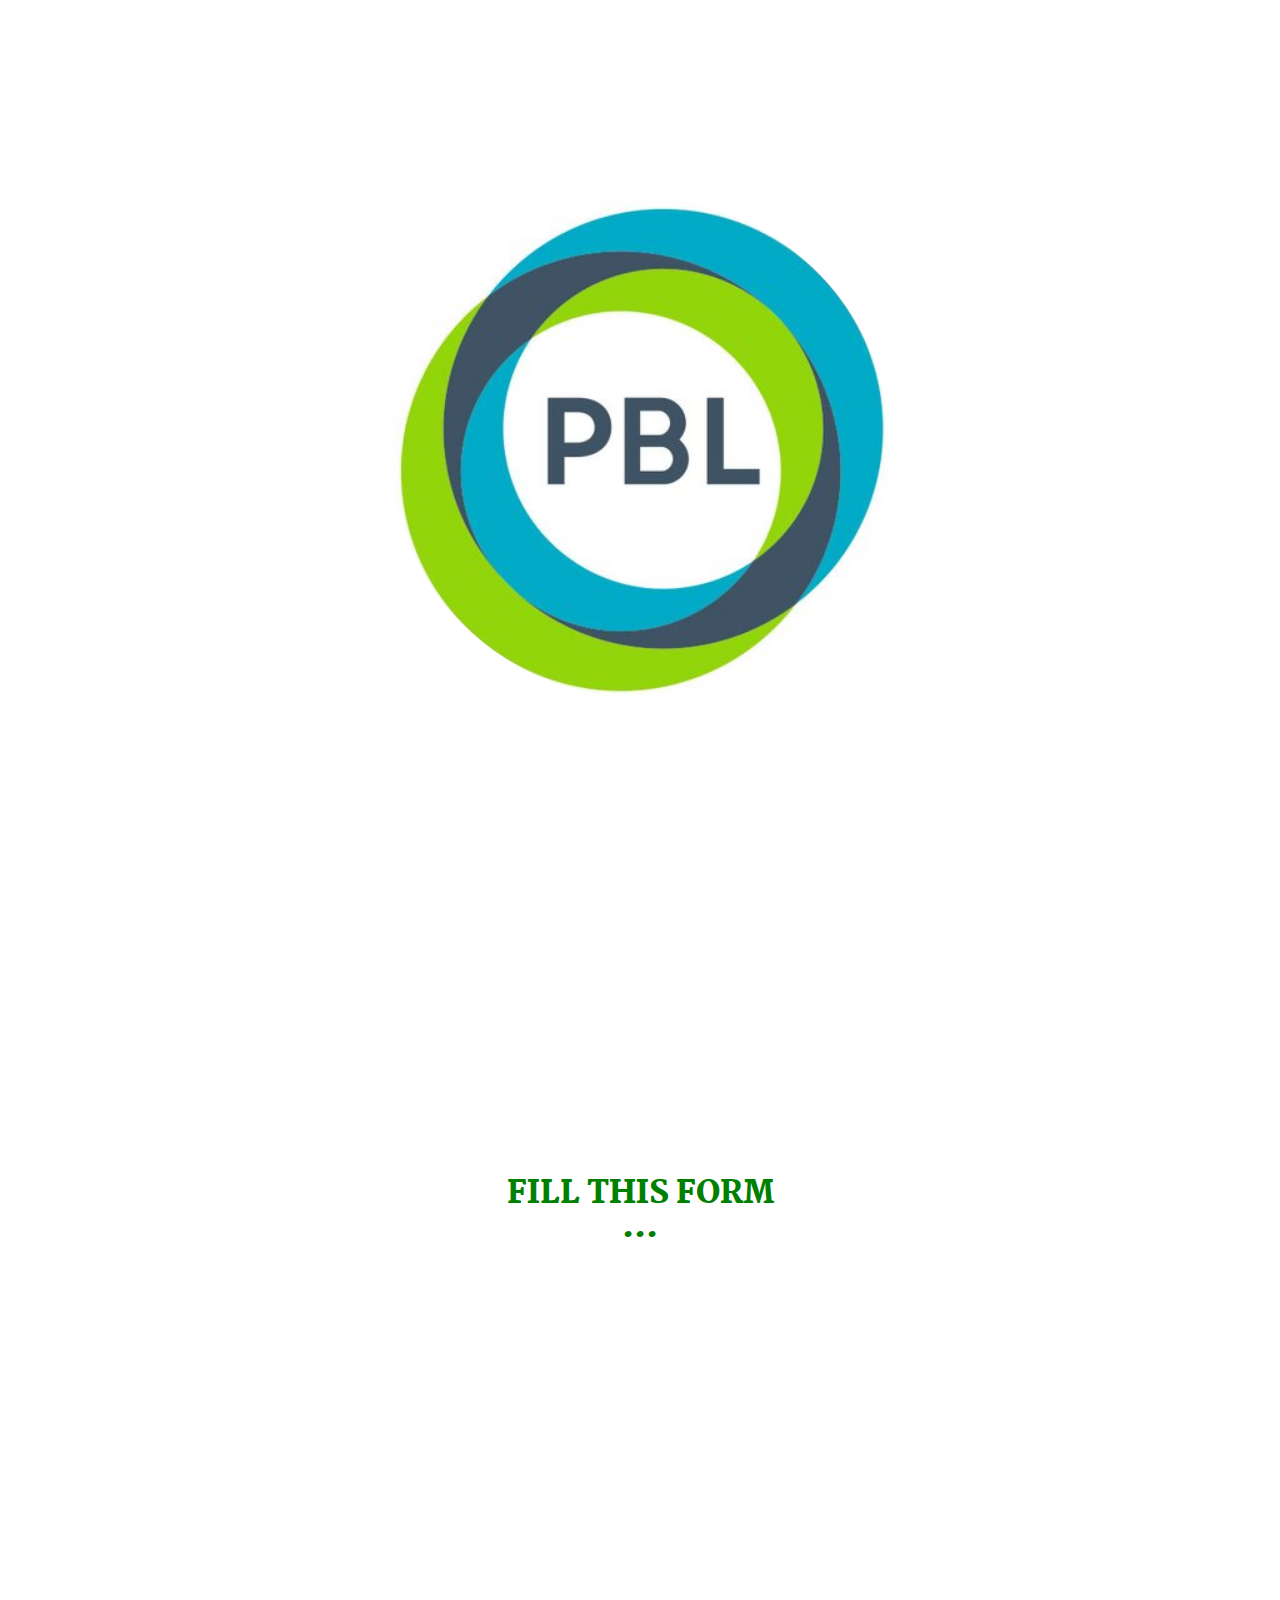
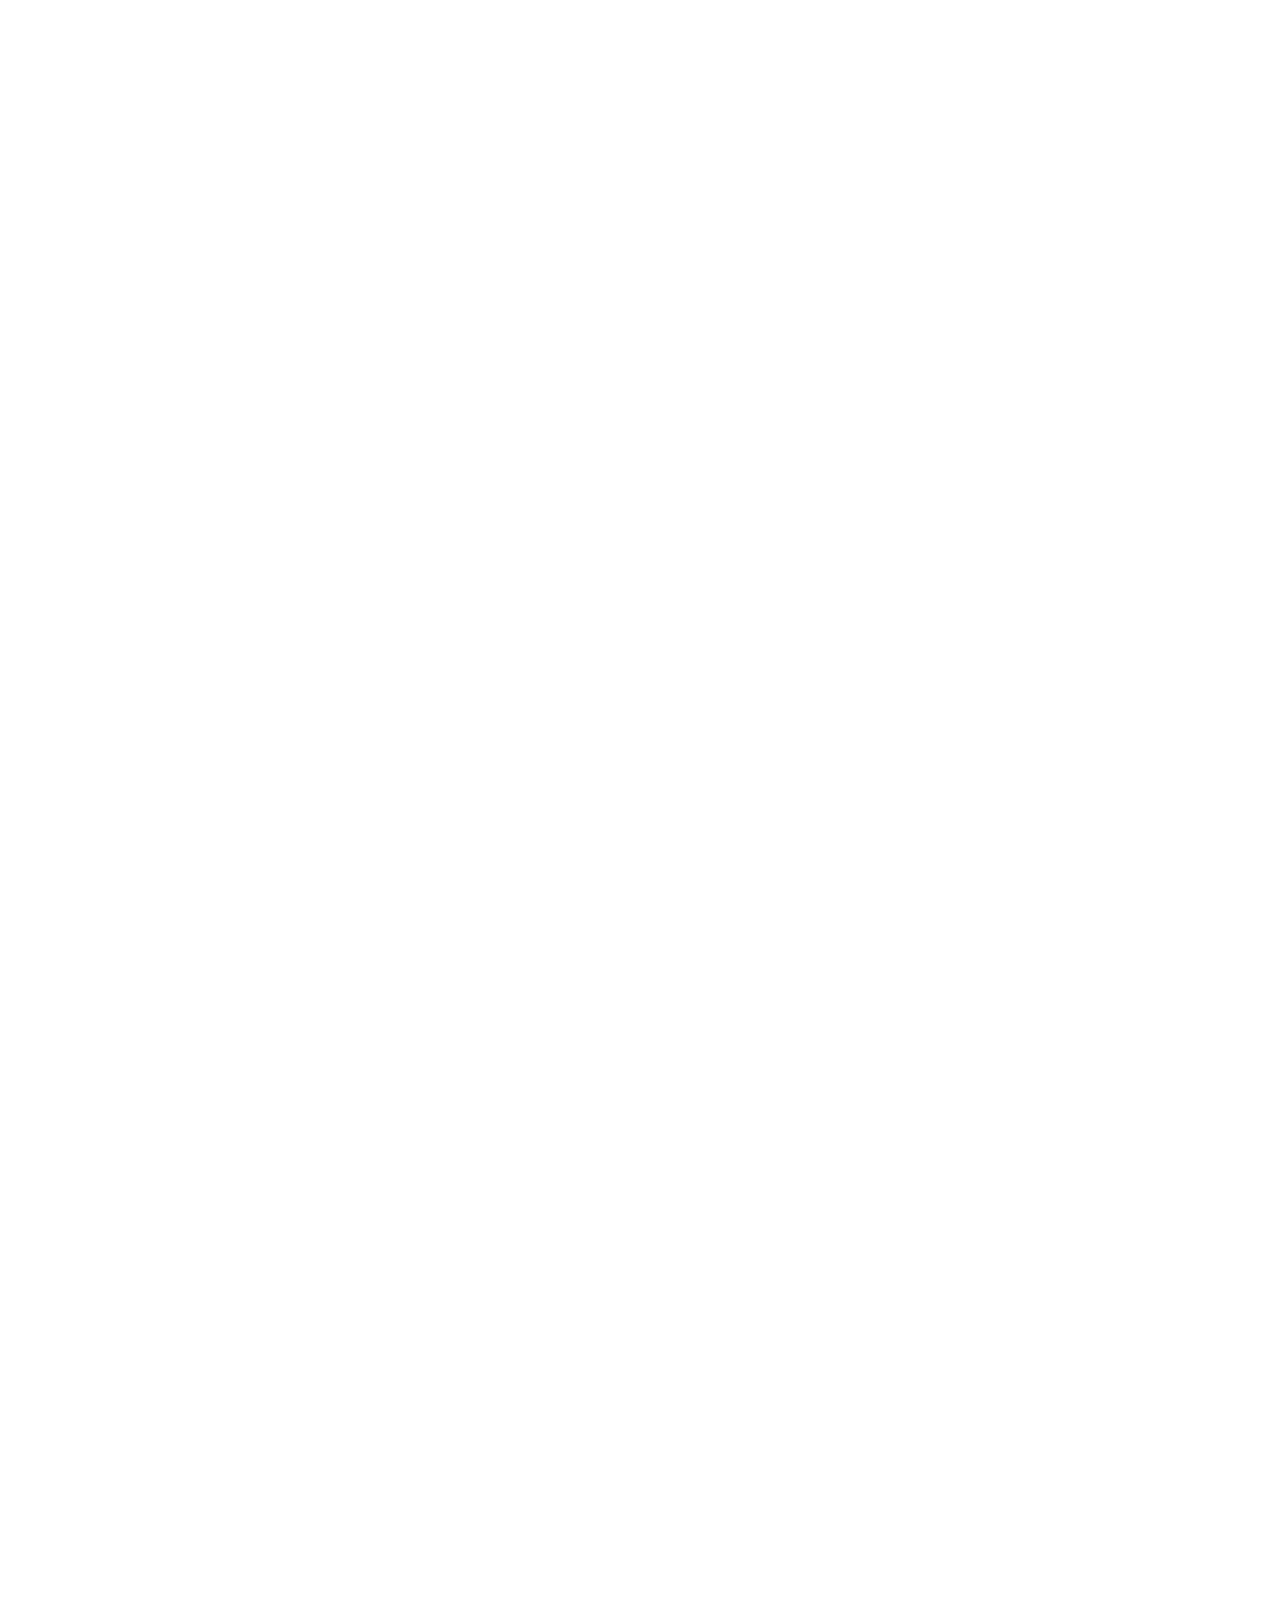
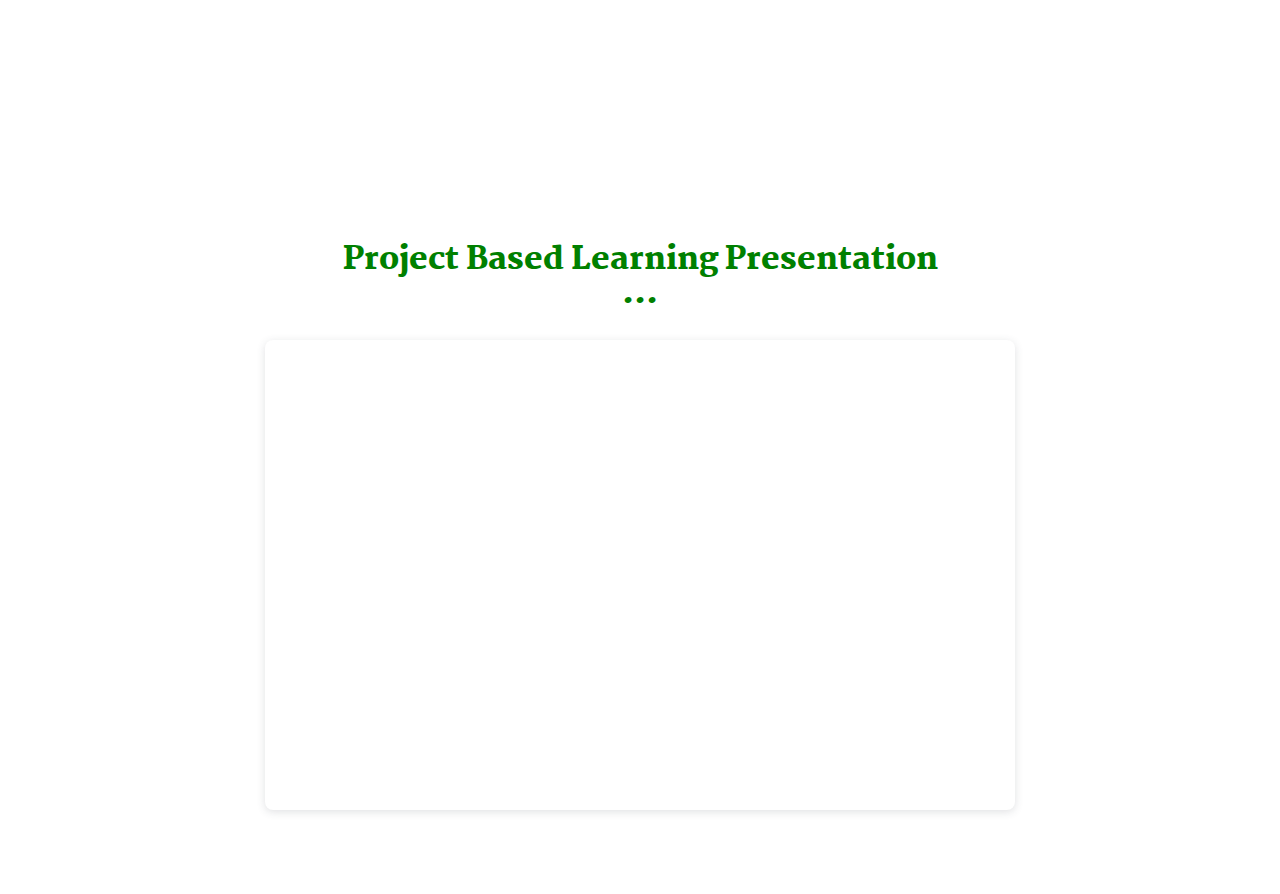
==== index.html @ f1869dc0 "Add files via upload" ====
<!DOCTYPE html>
<html lang="en">

<head>
  <meta charset="UTF-8">
  <meta content="IE=edge" http-equiv="X-UA-Compatible">
  <meta content="width=device-width,initial-scale=1" name="viewport">
  <meta content="description" name="description">
  <meta name="google" content="notranslate" />
  <meta content="Mashup templates have been developped by Orson.io team" name="author">

  <!-- Disable tap highlight on IE -->
  <meta name="msapplication-tap-highlight" content="no">


  <link rel="apple-touch-icon" sizes="180x180" href="./assets/apple-icon-180x180.png">
  <link href="./assets/favicon.ico" rel="icon">

  <link href="" rel="stylesheet">


  <title>Project Based Learning</title>

  <link href="./main.550dcf66.css" rel="stylesheet">
</head>

<body>
  <!-- Add your content of header -->
  <header>

  </header>

  <!-- Add your site or app content here -->
  <div class="hero-full-container background-image-container white-text-container">
    <div class="container">
      <div class="row">
        <div class="col-xs-12">
          <img id="blabla" src="pbl2.jpg">
          <br>
          <br>
          <h1>Project Based Learning</h1>
          <p><b>WELCOME TO PBL WEBSITE</b></p>
          <br>

        </div>
      </div>
    </div>
  </div>

  <div class="section-container">
    <div class="container">
      <div class="row">
        <div class="col-xs-12 col-md-8 col-md-offset-2">
          <div class="text-center">
            <h2>FILL THIS FORM</h2>
            <iframe
              src="https://docs.google.com/forms/d/e/1FAIpQLSfnJZ9qw2hL3A43GQctpt4MHugB0nomGe0ekmws1EVXaF8ZaA/viewform?embedded=true"
              width="640" height="2050" frameborder="0" marginheight="0" marginwidth="0">Loading…</iframe>
            <br>
            <br>
            <br>
            <br>
            <br>
            <h2>Project Based Learning Presentation</h2>

            <div style="position: relative; width: 100%; height: 0; padding-top: 56.2500%;
 padding-bottom: 48px; box-shadow: 0 2px 8px 0 rgba(63,69,81,0.16); margin-top: 1.6em; margin-bottom: 0.9em; overflow: hidden;
 border-radius: 8px; will-change: transform;">
              <iframe loading="lazy"
                style="position: absolute; width: 100%; height: 100%; top: 0; left: 0; border: none; padding: 0;margin: 0;"
                src="https:&#x2F;&#x2F;www.canva.com&#x2F;design&#x2F;DAE2__E-GqE&#x2F;view?embed"
                allowfullscreen="allowfullscreen" allow="fullscreen">
              </iframe>
            </div>
            <a href="https:&#x2F;&#x2F;www.canva.com&#x2F;design&#x2F;DAE2__E-GqE&#x2F;view?utm_content=DAE2__E-GqE&amp;utm_campaign=designshare&amp;utm_medium=embeds&amp;utm_source=link"



  </center>
</body>

</html>
---- main.550dcf66.css ----
@import url(https://fonts.googleapis.com/css?family=Hind+Siliguri:300,600|Martel:400,900);@import url(https://maxcdn.bootstrapcdn.com/font-awesome/4.7.0/css/font-awesome.min.css);/*!


/*! Source: https://github.com/h5bp/html5-boilerplate/blob/master/src/css/main.css */@media print{*,:after,:before{background:transparent!important;color:#000!important;box-shadow:none!important;text-shadow:none!important}a,a:visited{text-decoration:underline}a[href]:after{content:" (" attr(href) ")"}abbr[title]:after{content:" (" attr(title) ")"}a[href^="#"]:after,a[href^="javascript:"]:after{content:""}blockquote,pre{border:1px solid #999;page-break-inside:avoid}thead{display:table-header-group}img,tr{page-break-inside:avoid}img{max-width:100%!important}h2,h3,p{orphans:3;widows:3}h2,h3{page-break-after:avoid}.navbar{display:none}.btn>.caret,.dropup>.btn>.caret{border-top-color:#000!important}.label{border:1px solid #000}.table{border-collapse:collapse!important}.table td,.table th{background-color:blues!important}.table-bordered td,.table-bordered th{border:1px solid #ddd!important}}*,:after,:before{-webkit-box-sizing:border-box;-moz-box-sizing:border-box;box-sizing:border-box}html{font-size:10px;-webkit-tap-highlight-color:transparent}body{font-family:Hind Siliguri,Helvetica,Arial,sans-serif;font-size:18px;line-height:1.42857;color:#838383;background-color:#fff}button,input,select,textarea{font-family:inherit;font-size:inherit;line-height:inherit}a{color:green;text-decoration:none}a:focus,a:hover{color:green;text-decoration:underline}a:focus{outline:5px auto -webkit-focus-ring-color;outline-offset:-2px}figure{margin:0}img{vertical-align:middle}.img-responsive{display:block;max-width:100%;height:auto}.img-rounded{border-radius:4px}.img-thumbnail{padding:4px;line-height:1.42857;background-color:#fff;border:1px solid #ddd;border-radius:2px;-webkit-transition:all .2s ease-in-out;-o-transition:all .2s ease-in-out;transition:all .2s ease-in-out;display:inline-block;max-width:100%;height:auto}.img-circle{border-radius:50%}hr{margin-top:25px;margin-bottom:25px;border:0;border-top:1px solid #eee}.sr-only{position:absolute;width:1px;height:1px;margin:-1px;padding:0;overflow:hidden;clip:rect(0,0,0,0);border:0}.sr-only-focusable:active,.sr-only-focusable:focus{position:static;width:auto;height:auto;margin:0;overflow:visible;clip:auto}[role=button]{cursor:pointer}.h1,.h2,.h3,.h4,.h5,.h6,h1,h2,h3,h4,h5,h6{font-family:Martel,Times New Roman,Times,serif;font-weight:900;line-height:1.1;color:green}.h1 .small,.h1 small,.h2 .small,.h2 small,.h3 .small,.h3 small,.h4 .small,.h4 small,.h5 .small,.h5 small,.h6 .small,.h6 small,h1 .small,h1 small,h2 .small,h2 small,h3 .small,h3 small,h4 .small,h4 small,h5 .small,h5 small,h6 .small,h6 small{font-weight:400;line-height:1;color:#777}.h1,.h2,.h3,h1,h2,h3{margin-top:25px;margin-bottom:12.5px}.h1 .small,.h1 small,.h2 .small,.h2 small,.h3 .small,.h3 small,h1 .small,h1 small,h2 .small,h2 small,h3 .small,h3 small{font-size:65%}.h4,.h5,.h6,h4,h5,h6{margin-top:12.5px;margin-bottom:12.5px}.h4 .small,.h4 small,.h5 .small,.h5 small,.h6 .small,.h6 small,h4 .small,h4 small,h5 .small,h5 small,h6 .small,h6 small{font-size:75%}.h1,h1{font-size:59px}.h2,h2{font-size:31px}.h3,h3{font-size:24px}.h4,.h5,h4,h5{font-size:18px}.h6,h6{font-size:16px}p{margin:0 0 12.5px}.lead{margin-bottom:25px;font-size:20px;font-weight:300;line-height:1.4}@media (min-width:768px){.lead{font-size:27px}}.small,small{font-size:77%}.mark,mark{background-color:#fcf8e3;padding:.2em}.text-left{text-align:left}.text-right{text-align:right}.text-center{text-align:center}.text-justify{text-align:justify}.text-nowrap{white-space:nowrap}.text-lowercase{text-transform:lowercase}.initialism,.text-uppercase{text-transform:uppercase}.text-capitalize{text-transform:capitalize}.text-muted{color:#777}.text-primary{color:green}a.text-primary:focus,a.text-primary:hover{color:green}.text-success{color:#fff}a.text-success:focus,a.text-success:hover{color:#e6e6e6}.text-info{color:#31708f}a.text-info:focus,a.text-info:hover{color:#245269}.text-warning{color:#8a6d3b}a.text-warning:focus,a.text-warning:hover{color:#66512c}.text-danger{color:#fff}a.text-danger:focus,a.text-danger:hover{color:#e6e6e6}.bg-primary{color:#fff;background-color:#1763e9}a.bg-primary:focus,a.bg-primary:hover{background-color:green}.bg-success{background-color:#08005f}a.bg-success:focus,a.bg-success:hover{background-color:#04002c}.bg-info{background-color:#d9edf7}a.bg-info:focus,a.bg-info:hover{background-color:#afd9ee}.bg-warning{background-color:#fcf8e3}a.bg-warning:focus,a.bg-warning:hover{background-color:#f7ecb5}.bg-danger{background-color:#ca044b}a.bg-danger:focus,a.bg-danger:hover{background-color:#980338}.page-header{padding-bottom:11.5px;margin:50px 0 25px;border-bottom:1px solid #eee}ol,ul{margin-top:0;margin-bottom:12.5px}ol ol,ol ul,ul ol,ul ul{margin-bottom:0}.list-inline,.list-unstyled{padding-left:0;list-style:none}.list-inline{margin-left:-5px}.list-inline>li{display:inline-block;padding-left:5px;padding-right:5px}dl{margin-top:0;margin-bottom:25px}dd,dt{line-height:1.42857}dt{font-weight:700}dd{margin-left:0}.dl-horizontal dd:after,.dl-horizontal dd:before{content:" ";display:table}.dl-horizontal dd:after{clear:both}@media (min-width:768px){.dl-horizontal dt{float:left;width:160px;clear:left;text-align:right;overflow:hidden;text-overflow:ellipsis;white-space:nowrap}.dl-horizontal dd{margin-left:180px}}abbr[data-original-title],abbr[title]{cursor:help;border-bottom:1px dotted #777}.initialism{font-size:90%}blockquote{padding:12.5px 25px;margin:0 0 25px;font-size:22.5px;border-left:5px solid #eee}blockquote ol:last-child,blockquote p:last-child,blockquote ul:last-child{margin-bottom:0}blockquote .small,blockquote footer,blockquote small{display:block;font-size:80%;line-height:1.42857;color:#777}blockquote .small:before,blockquote footer:before,blockquote small:before{content:"\2014   \A0"}.blockquote-reverse,blockquote.pull-right{padding-right:15px;padding-left:0;border-right:5px solid #eee;border-left:0;text-align:right}.blockquote-reverse .small:before,.blockquote-reverse footer:before,.blockquote-reverse small:before,blockquote.pull-right .small:before,blockquote.pull-right footer:before,blockquote.pull-right small:before{content:""}.blockquote-reverse .small:after,.blockquote-reverse footer:after,.blockquote-reverse small:after,blockquote.pull-right .small:after,blockquote.pull-right footer:after,blockquote.pull-right small:after{content:"\A0   \2014"}address{margin-bottom:25px;font-style:normal;line-height:1.42857}code,kbd,pre,samp{font-family:Menlo,Monaco,Consolas,Courier New,monospace}code{color:#c7254e;background-color:#f9f2f4}code,kbd{padding:2px 4px;font-size:90%;border-radius:2px}kbd{color:#fff;background-color:#333;box-shadow:inset 0 -1px 0 rgba(0,0,0,.25)}kbd kbd{padding:0;font-size:100%;font-weight:700;box-shadow:none}pre{display:block;padding:12px;margin:0 0 12.5px;font-size:17px;line-height:1.42857;word-break:break-all;word-wrap:break-word;color:#333;background-color:#f5f5f5;border:1px solid #ccc;border-radius:2px}pre code{padding:0;font-size:inherit;color:inherit;white-space:pre-wrap;background-color:transparent;border-radius:0}.pre-scrollable{max-height:340px;overflow-y:scroll}.container{margin-right:auto;margin-left:auto;padding-left:15px;padding-right:15px}.container:after,.container:before{content:" ";display:table}.container:after{clear:both}@media (min-width:768px){.container{width:750px}}@media (min-width:992px){.container{width:970px}}@media (min-width:1200px){.container{width:1170px}}.container-fluid{margin-right:auto;margin-left:auto;padding-left:15px;padding-right:15px}.container-fluid:after,.container-fluid:before{content:" ";display:table}.container-fluid:after{clear:both}.row{margin-left:-15px;margin-right:-15px}.row:after,.row:before{content:" ";display:table}.row:after{clear:both}.col-lg-1,.col-lg-2,.col-lg-3,.col-lg-4,.col-lg-5,.col-lg-6,.col-lg-7,.col-lg-8,.col-lg-9,.col-lg-10,.col-lg-11,.col-lg-12,.col-md-1,.col-md-2,.col-md-3,.col-md-4,.col-md-5,.col-md-6,.col-md-7,.col-md-8,.col-md-9,.col-md-10,.col-md-11,.col-md-12,.col-sm-1,.col-sm-2,.col-sm-3,.col-sm-4,.col-sm-5,.col-sm-6,.col-sm-7,.col-sm-8,.col-sm-9,.col-sm-10,.col-sm-11,.col-sm-12,.col-xs-1,.col-xs-2,.col-xs-3,.col-xs-4,.col-xs-5,.col-xs-6,.col-xs-7,.col-xs-8,.col-xs-9,.col-xs-10,.col-xs-11,.col-xs-12{position:relative;min-height:1px;padding-left:15px;padding-right:15px}.col-xs-1,.col-xs-2,.col-xs-3,.col-xs-4,.col-xs-5,.col-xs-6,.col-xs-7,.col-xs-8,.col-xs-9,.col-xs-10,.col-xs-11,.col-xs-12{float:left}.col-xs-1{width:8.33333%}.col-xs-2{width:16.66667%}.col-xs-3{width:25%}.col-xs-4{width:33.33333%}.col-xs-5{width:41.66667%}.col-xs-6{width:50%}.col-xs-7{width:58.33333%}.col-xs-8{width:66.66667%}.col-xs-9{width:75%}.col-xs-10{width:83.33333%}.col-xs-11{width:91.66667%}.col-xs-12{width:100%}.col-xs-pull-0{right:auto}.col-xs-pull-1{right:8.33333%}.col-xs-pull-2{right:16.66667%}.col-xs-pull-3{right:25%}.col-xs-pull-4{right:33.33333%}.col-xs-pull-5{right:41.66667%}.col-xs-pull-6{right:50%}.col-xs-pull-7{right:58.33333%}.col-xs-pull-8{right:66.66667%}.col-xs-pull-9{right:75%}.col-xs-pull-10{right:83.33333%}.col-xs-pull-11{right:91.66667%}.col-xs-pull-12{right:100%}.col-xs-push-0{left:auto}.col-xs-push-1{left:8.33333%}.col-xs-push-2{left:16.66667%}.col-xs-push-3{left:25%}.col-xs-push-4{left:33.33333%}.col-xs-push-5{left:41.66667%}.col-xs-push-6{left:50%}.col-xs-push-7{left:58.33333%}.col-xs-push-8{left:66.66667%}.col-xs-push-9{left:75%}.col-xs-push-10{left:83.33333%}.col-xs-push-11{left:91.66667%}.col-xs-push-12{left:100%}.col-xs-offset-0{margin-left:0}.col-xs-offset-1{margin-left:8.33333%}.col-xs-offset-2{margin-left:16.66667%}.col-xs-offset-3{margin-left:25%}.col-xs-offset-4{margin-left:33.33333%}.col-xs-offset-5{margin-left:41.66667%}.col-xs-offset-6{margin-left:50%}.col-xs-offset-7{margin-left:58.33333%}.col-xs-offset-8{margin-left:66.66667%}.col-xs-offset-9{margin-left:75%}.col-xs-offset-10{margin-left:83.33333%}.col-xs-offset-11{margin-left:91.66667%}.col-xs-offset-12{margin-left:100%}@media (min-width:768px){.col-sm-1,.col-sm-2,.col-sm-3,.col-sm-4,.col-sm-5,.col-sm-6,.col-sm-7,.col-sm-8,.col-sm-9,.col-sm-10,.col-sm-11,.col-sm-12{float:left}.col-sm-1{width:8.33333%}.col-sm-2{width:16.66667%}.col-sm-3{width:25%}.col-sm-4{width:33.33333%}.col-sm-5{width:41.66667%}.col-sm-6{width:50%}.col-sm-7{width:58.33333%}.col-sm-8{width:66.66667%}.col-sm-9{width:75%}.col-sm-10{width:83.33333%}.col-sm-11{width:91.66667%}.col-sm-12{width:100%}.col-sm-pull-0{right:auto}.col-sm-pull-1{right:8.33333%}.col-sm-pull-2{right:16.66667%}.col-sm-pull-3{right:25%}.col-sm-pull-4{right:33.33333%}.col-sm-pull-5{right:41.66667%}.col-sm-pull-6{right:50%}.col-sm-pull-7{right:58.33333%}.col-sm-pull-8{right:66.66667%}.col-sm-pull-9{right:75%}.col-sm-pull-10{right:83.33333%}.col-sm-pull-11{right:91.66667%}.col-sm-pull-12{right:100%}.col-sm-push-0{left:auto}.col-sm-push-1{left:8.33333%}.col-sm-push-2{left:16.66667%}.col-sm-push-3{left:25%}.col-sm-push-4{left:33.33333%}.col-sm-push-5{left:41.66667%}.col-sm-push-6{left:50%}.col-sm-push-7{left:58.33333%}.col-sm-push-8{left:66.66667%}.col-sm-push-9{left:75%}.col-sm-push-10{left:83.33333%}.col-sm-push-11{left:91.66667%}.col-sm-push-12{left:100%}.col-sm-offset-0{margin-left:0}.col-sm-offset-1{margin-left:8.33333%}.col-sm-offset-2{margin-left:16.66667%}.col-sm-offset-3{margin-left:25%}.col-sm-offset-4{margin-left:33.33333%}.col-sm-offset-5{margin-left:41.66667%}.col-sm-offset-6{margin-left:50%}.col-sm-offset-7{margin-left:58.33333%}.col-sm-offset-8{margin-left:66.66667%}.col-sm-offset-9{margin-left:75%}.col-sm-offset-10{margin-left:83.33333%}.col-sm-offset-11{margin-left:91.66667%}.col-sm-offset-12{margin-left:100%}}@media (min-width:992px){.col-md-1,.col-md-2,.col-md-3,.col-md-4,.col-md-5,.col-md-6,.col-md-7,.col-md-8,.col-md-9,.col-md-10,.col-md-11,.col-md-12{float:left}.col-md-1{width:8.33333%}.col-md-2{width:16.66667%}.col-md-3{width:25%}.col-md-4{width:33.33333%}.col-md-5{width:41.66667%}.col-md-6{width:50%}.col-md-7{width:58.33333%}.col-md-8{width:66.66667%}.col-md-9{width:75%}.col-md-10{width:83.33333%}.col-md-11{width:91.66667%}.col-md-12{width:100%}.col-md-pull-0{right:auto}.col-md-pull-1{right:8.33333%}.col-md-pull-2{right:16.66667%}.col-md-pull-3{right:25%}.col-md-pull-4{right:33.33333%}.col-md-pull-5{right:41.66667%}.col-md-pull-6{right:50%}.col-md-pull-7{right:58.33333%}.col-md-pull-8{right:66.66667%}.col-md-pull-9{right:75%}.col-md-pull-10{right:83.33333%}.col-md-pull-11{right:91.66667%}.col-md-pull-12{right:100%}.col-md-push-0{left:auto}.col-md-push-1{left:8.33333%}.col-md-push-2{left:16.66667%}.col-md-push-3{left:25%}.col-md-push-4{left:33.33333%}.col-md-push-5{left:41.66667%}.col-md-push-6{left:50%}.col-md-push-7{left:58.33333%}.col-md-push-8{left:66.66667%}.col-md-push-9{left:75%}.col-md-push-10{left:83.33333%}.col-md-push-11{left:91.66667%}.col-md-push-12{left:100%}.col-md-offset-0{margin-left:0}.col-md-offset-1{margin-left:8.33333%}.col-md-offset-2{margin-left:16.66667%}.col-md-offset-3{margin-left:25%}.col-md-offset-4{margin-left:33.33333%}.col-md-offset-5{margin-left:41.66667%}.col-md-offset-6{margin-left:50%}.col-md-offset-7{margin-left:58.33333%}.col-md-offset-8{margin-left:66.66667%}.col-md-offset-9{margin-left:75%}.col-md-offset-10{margin-left:83.33333%}.col-md-offset-11{margin-left:91.66667%}.col-md-offset-12{margin-left:100%}}@media (min-width:1200px){.col-lg-1,.col-lg-2,.col-lg-3,.col-lg-4,.col-lg-5,.col-lg-6,.col-lg-7,.col-lg-8,.col-lg-9,.col-lg-10,.col-lg-11,.col-lg-12{float:left}.col-lg-1{width:8.33333%}.col-lg-2{width:16.66667%}.col-lg-3{width:25%}.col-lg-4{width:33.33333%}.col-lg-5{width:41.66667%}.col-lg-6{width:50%}.col-lg-7{width:58.33333%}.col-lg-8{width:66.66667%}.col-lg-9{width:75%}.col-lg-10{width:83.33333%}.col-lg-11{width:91.66667%}.col-lg-12{width:100%}.col-lg-pull-0{right:auto}.col-lg-pull-1{right:8.33333%}.col-lg-pull-2{right:16.66667%}.col-lg-pull-3{right:25%}.col-lg-pull-4{right:33.33333%}.col-lg-pull-5{right:41.66667%}.col-lg-pull-6{right:50%}.col-lg-pull-7{right:58.33333%}.col-lg-pull-8{right:66.66667%}.col-lg-pull-9{right:75%}.col-lg-pull-10{right:83.33333%}.col-lg-pull-11{right:91.66667%}.col-lg-pull-12{right:100%}.col-lg-push-0{left:auto}.col-lg-push-1{left:8.33333%}.col-lg-push-2{left:16.66667%}.col-lg-push-3{left:25%}.col-lg-push-4{left:33.33333%}.col-lg-push-5{left:41.66667%}.col-lg-push-6{left:50%}.col-lg-push-7{left:58.33333%}.col-lg-push-8{left:66.66667%}.col-lg-push-9{left:75%}.col-lg-push-10{left:83.33333%}.col-lg-push-11{left:91.66667%}.col-lg-push-12{left:100%}.col-lg-offset-0{margin-left:0}.col-lg-offset-1{margin-left:8.33333%}.col-lg-offset-2{margin-left:16.66667%}.col-lg-offset-3{margin-left:25%}.col-lg-offset-4{margin-left:33.33333%}.col-lg-offset-5{margin-left:41.66667%}.col-lg-offset-6{margin-left:50%}.col-lg-offset-7{margin-left:58.33333%}.col-lg-offset-8{margin-left:66.66667%}.col-lg-offset-9{margin-left:75%}.col-lg-offset-10{margin-left:83.33333%}.col-lg-offset-11{margin-left:91.66667%}.col-lg-offset-12{margin-left:100%}}table{background-color:transparent}caption{padding-top:8px;padding-bottom:8px;color:#777}caption,th{text-align:left}.table{width:100%;max-width:100%;margin-bottom:25px}.table>tbody>tr>td,.table>tbody>tr>th,.table>tfoot>tr>td,.table>tfoot>tr>th,.table>thead>tr>td,.table>thead>tr>th{padding:8px;line-height:1.42857;vertical-align:top;border-top:1px solid #ddd}.table>thead>tr>th{vertical-align:bottom;border-bottom:2px solid #ddd}.table>caption+thead>tr:first-child>td,.table>caption+thead>tr:first-child>th,.table>colgroup+thead>tr:first-child>td,.table>colgroup+thead>tr:first-child>th,.table>thead:first-child>tr:first-child>td,.table>thead:first-child>tr:first-child>th{border-top:0}.table>tbody+tbody{border-top:2px solid #ddd}.table .table{background-color:#fff}.table-condensed>tbody>tr>td,.table-condensed>tbody>tr>th,.table-condensed>tfoot>tr>td,.table-condensed>tfoot>tr>th,.table-condensed>thead>tr>td,.table-condensed>thead>tr>th{padding:5px}.table-bordered,.table-bordered>tbody>tr>td,.table-bordered>tbody>tr>th,.table-bordered>tfoot>tr>td,.table-bordered>tfoot>tr>th,.table-bordered>thead>tr>td,.table-bordered>thead>tr>th{border:1px solid #ddd}.table-bordered>thead>tr>td,.table-bordered>thead>tr>th{border-bottom-width:2px}.table-striped>tbody>tr:nth-of-type(odd){background-color:#f9f9f9}.table-hover>tbody>tr:hover{background-color:#f5f5f5}table col[class*=col-]{position:static;float:none;display:table-column}table td[class*=col-],table th[class*=col-]{position:static;float:none;display:table-cell}.table>tbody>tr.active>td,.table>tbody>tr.active>th,.table>tbody>tr>td.active,.table>tbody>tr>th.active,.table>tfoot>tr.active>td,.table>tfoot>tr.active>th,.table>tfoot>tr>td.active,.table>tfoot>tr>th.active,.table>thead>tr.active>td,.table>thead>tr.active>th,.table>thead>tr>td.active,.table>thead>tr>th.active{background-color:#f5f5f5}.table-hover>tbody>tr.active:hover>td,.table-hover>tbody>tr.active:hover>th,.table-hover>tbody>tr:hover>.active,.table-hover>tbody>tr>td.active:hover,.table-hover>tbody>tr>th.active:hover{background-color:#e8e8e8}.table>tbody>tr.success>td,.table>tbody>tr.success>th,.table>tbody>tr>td.success,.table>tbody>tr>th.success,.table>tfoot>tr.success>td,.table>tfoot>tr.success>th,.table>tfoot>tr>td.success,.table>tfoot>tr>th.success,.table>thead>tr.success>td,.table>thead>tr.success>th,.table>thead>tr>td.success,.table>thead>tr>th.success{background-color:#08005f}.table-hover>tbody>tr.success:hover>td,.table-hover>tbody>tr.success:hover>th,.table-hover>tbody>tr:hover>.success,.table-hover>tbody>tr>td.success:hover,.table-hover>tbody>tr>th.success:hover{background-color:#060046}.table>tbody>tr.info>td,.table>tbody>tr.info>th,.table>tbody>tr>td.info,.table>tbody>tr>th.info,.table>tfoot>tr.info>td,.table>tfoot>tr.info>th,.table>tfoot>tr>td.info,.table>tfoot>tr>th.info,.table>thead>tr.info>td,.table>thead>tr.info>th,.table>thead>tr>td.info,.table>thead>tr>th.info{background-color:#d9edf7}.table-hover>tbody>tr.info:hover>td,.table-hover>tbody>tr.info:hover>th,.table-hover>tbody>tr:hover>.info,.table-hover>tbody>tr>td.info:hover,.table-hover>tbody>tr>th.info:hover{background-color:#c4e3f3}.table>tbody>tr.warning>td,.table>tbody>tr.warning>th,.table>tbody>tr>td.warning,.table>tbody>tr>th.warning,.table>tfoot>tr.warning>td,.table>tfoot>tr.warning>th,.table>tfoot>tr>td.warning,.table>tfoot>tr>th.warning,.table>thead>tr.warning>td,.table>thead>tr.warning>th,.table>thead>tr>td.warning,.table>thead>tr>th.warning{background-color:#fcf8e3}.table-hover>tbody>tr.warning:hover>td,.table-hover>tbody>tr.warning:hover>th,.table-hover>tbody>tr:hover>.warning,.table-hover>tbody>tr>td.warning:hover,.table-hover>tbody>tr>th.warning:hover{background-color:#faf2cc}.table>tbody>tr.danger>td,.table>tbody>tr.danger>th,.table>tbody>tr>td.danger,.table>tbody>tr>th.danger,.table>tfoot>tr.danger>td,.table>tfoot>tr.danger>th,.table>tfoot>tr>td.danger,.table>tfoot>tr>th.danger,.table>thead>tr.danger>td,.table>thead>tr.danger>th,.table>thead>tr>td.danger,.table>thead>tr>th.danger{background-color:#ca044b}.table-hover>tbody>tr.danger:hover>td,.table-hover>tbody>tr.danger:hover>th,.table-hover>tbody>tr:hover>.danger,.table-hover>tbody>tr>td.danger:hover,.table-hover>tbody>tr>th.danger:hover{background-color:#b10442}.table-responsive{overflow-x:auto;min-height:.01%}@media screen and (max-width:767px){.table-responsive{width:100%;margin-bottom:18.75px;overflow-y:hidden;-ms-overflow-style:-ms-autohiding-scrollbar;border:1px solid #ddd}.table-responsive>.table{margin-bottom:0}.table-responsive>.table>tbody>tr>td,.table-responsive>.table>tbody>tr>th,.table-responsive>.table>tfoot>tr>td,.table-responsive>.table>tfoot>tr>th,.table-responsive>.table>thead>tr>td,.table-responsive>.table>thead>tr>th{white-space:nowrap}.table-responsive>.table-bordered{border:0}.table-responsive>.table-bordered>tbody>tr>td:first-child,.table-responsive>.table-bordered>tbody>tr>th:first-child,.table-responsive>.table-bordered>tfoot>tr>td:first-child,.table-responsive>.table-bordered>tfoot>tr>th:first-child,.table-responsive>.table-bordered>thead>tr>td:first-child,.table-responsive>.table-bordered>thead>tr>th:first-child{border-left:0}.table-responsive>.table-bordered>tbody>tr>td:last-child,.table-responsive>.table-bordered>tbody>tr>th:last-child,.table-responsive>.table-bordered>tfoot>tr>td:last-child,.table-responsive>.table-bordered>tfoot>tr>th:last-child,.table-responsive>.table-bordered>thead>tr>td:last-child,.table-responsive>.table-bordered>thead>tr>th:last-child{border-right:0}.table-responsive>.table-bordered>tbody>tr:last-child>td,.table-responsive>.table-bordered>tbody>tr:last-child>th,.table-responsive>.table-bordered>tfoot>tr:last-child>td,.table-responsive>.table-bordered>tfoot>tr:last-child>th{border-bottom:0}}fieldset{margin:0;min-width:0}fieldset,legend{padding:0;border:0}legend{display:block;width:100%;margin-bottom:25px;font-size:27px;line-height:inherit;color:#333;border-bottom:1px solid #e5e5e5}label{display:inline-block;max-width:100%;margin-bottom:5px;font-weight:700}input[type=search]{-webkit-box-sizing:border-box;-moz-box-sizing:border-box;box-sizing:border-box}input[type=checkbox],input[type=radio]{margin:4px 0 0;margin-top:1px\9;line-height:normal}input[type=file]{display:block}input[type=range]{display:block;width:100%}select[multiple],select[size]{height:auto}input[type=checkbox]:focus,input[type=file]:focus,input[type=radio]:focus{outline:5px auto -webkit-focus-ring-color;outline-offset:-2px}output{padding-top:13px}.form-control,output{display:block;font-size:18px;line-height:1.42857;color:#555}.form-control{width:100%;height:51px;padding:12px 18px;background-color:#fff;background-image:none;border:1px solid #ddd;border-radius:2px;-webkit-box-shadow:inset 0 1px 1px rgba(0,0,0,.075);box-shadow:inset 0 1px 1px rgba(0,0,0,.075);-webkit-transition:border-color .15s ease-in-out,box-shadow .15s ease-in-out;-o-transition:border-color ease-in-out .15s,box-shadow ease-in-out .15s;transition:border-color .15s ease-in-out,box-shadow .15s ease-in-out}.form-control:focus{border-color:#66afe9;-webkit-box-shadow:inset 0 1px 1px rgba(0,0,0,.075),0 0 8px rgba(102,175,233,.6);box-shadow:inset 0 1px 1px rgba(0,0,0,.075),0 0 8px rgba(102,175,233,.6)}.form-control::-moz-placeholder{color:#999;opacity:1}.form-control:-ms-input-placeholder{color:#999}.form-control::-webkit-input-placeholder{color:#999}.form-control::-ms-expand{border:0;background-color:transparent}.form-control[disabled],.form-control[readonly],fieldset[disabled] .form-control{background-color:#eee;opacity:1}.form-control[disabled],fieldset[disabled] .form-control{cursor:not-allowed}textarea.form-control{height:auto}input[type=search]{-webkit-appearance:none}@media screen and (-webkit-min-device-pixel-ratio:0){input[type=date].form-control,input[type=datetime-local].form-control,input[type=month].form-control,input[type=time].form-control{line-height:51px}.input-group-sm>.input-group-btn>input[type=date].btn,.input-group-sm>.input-group-btn>input[type=datetime-local].btn,.input-group-sm>.input-group-btn>input[type=month].btn,.input-group-sm>.input-group-btn>input[type=time].btn,.input-group-sm>input[type=date].form-control,.input-group-sm>input[type=date].input-group-addon,.input-group-sm>input[type=datetime-local].form-control,.input-group-sm>input[type=datetime-local].input-group-addon,.input-group-sm>input[type=month].form-control,.input-group-sm>input[type=month].input-group-addon,.input-group-sm>input[type=time].form-control,.input-group-sm>input[type=time].input-group-addon,.input-group-sm input[type=date],.input-group-sm input[type=datetime-local],.input-group-sm input[type=month],.input-group-sm input[type=time],input[type=date].input-sm,input[type=datetime-local].input-sm,input[type=month].input-sm,input[type=time].input-sm{line-height:37px}.input-group-lg>.input-group-btn>input[type=date].btn,.input-group-lg>.input-group-btn>input[type=datetime-local].btn,.input-group-lg>.input-group-btn>input[type=month].btn,.input-group-lg>.input-group-btn>input[type=time].btn,.input-group-lg>input[type=date].form-control,.input-group-lg>input[type=date].input-group-addon,.input-group-lg>input[type=datetime-local].form-control,.input-group-lg>input[type=datetime-local].input-group-addon,.input-group-lg>input[type=month].form-control,.input-group-lg>input[type=month].input-group-addon,.input-group-lg>input[type=time].form-control,.input-group-lg>input[type=time].input-group-addon,.input-group-lg input[type=date],.input-group-lg input[type=datetime-local],.input-group-lg input[type=month],.input-group-lg input[type=time],input[type=date].input-lg,input[type=datetime-local].input-lg,input[type=month].input-lg,input[type=time].input-lg{line-height:61px}}.form-group{margin-bottom:15px}.checkbox,.radio{position:relative;display:block;margin-top:10px;margin-bottom:10px}.checkbox label,.radio label{min-height:25px;padding-left:20px;margin-bottom:0;font-weight:400;cursor:pointer}.checkbox-inline input[type=checkbox],.checkbox input[type=checkbox],.radio-inline input[type=radio],.radio input[type=radio]{position:absolute;margin-left:-20px;margin-top:4px\9}.checkbox+.checkbox,.radio+.radio{margin-top:-5px}.checkbox-inline,.radio-inline{position:relative;display:inline-block;padding-left:20px;margin-bottom:0;vertical-align:middle;font-weight:400;cursor:pointer}.checkbox-inline+.checkbox-inline,.radio-inline+.radio-inline{margin-top:0;margin-left:10px}.checkbox-inline.disabled,.checkbox.disabled label,.radio-inline.disabled,.radio.disabled label,fieldset[disabled] .checkbox-inline,fieldset[disabled] .checkbox label,fieldset[disabled] .radio-inline,fieldset[disabled] .radio label,fieldset[disabled] input[type=checkbox],fieldset[disabled] input[type=radio],input[type=checkbox].disabled,input[type=checkbox][disabled],input[type=radio].disabled,input[type=radio][disabled]{cursor:not-allowed}.form-control-static{padding-top:13px;padding-bottom:13px;margin-bottom:0;min-height:43px}.form-control-static.input-lg,.form-control-static.input-sm,.input-group-lg>.form-control-static.form-control,.input-group-lg>.form-control-static.input-group-addon,.input-group-lg>.input-group-btn>.form-control-static.btn,.input-group-sm>.form-control-static.form-control,.input-group-sm>.form-control-static.input-group-addon,.input-group-sm>.input-group-btn>.form-control-static.btn{padding-left:0;padding-right:0}.input-group-sm>.form-control,.input-group-sm>.input-group-addon,.input-group-sm>.input-group-btn>.btn,.input-sm{height:37px;padding:7px 10px;font-size:14px;line-height:1.5;border-radius:2px}.input-group-sm>.input-group-btn>select.btn,.input-group-sm>select.form-control,.input-group-sm>select.input-group-addon,select.input-sm{height:37px;line-height:37px}.input-group-sm>.input-group-btn>select[multiple].btn,.input-group-sm>.input-group-btn>textarea.btn,.input-group-sm>select[multiple].form-control,.input-group-sm>select[multiple].input-group-addon,.input-group-sm>textarea.form-control,.input-group-sm>textarea.input-group-addon,select[multiple].input-sm,textarea.input-sm{height:auto}.form-group-sm .form-control{height:37px;padding:7px 10px;font-size:14px;line-height:1.5;border-radius:2px}.form-group-sm select.form-control{height:37px;line-height:37px}.form-group-sm select[multiple].form-control,.form-group-sm textarea.form-control{height:auto}.form-group-sm .form-control-static{height:37px;min-height:39px;padding:8px 10px;font-size:14px;line-height:1.5}.input-group-lg>.form-control,.input-group-lg>.input-group-addon,.input-group-lg>.input-group-btn>.btn,.input-lg{height:61px;padding:14px 22px;font-size:23px;line-height:1.33333;border-radius:4px}.input-group-lg>.input-group-btn>select.btn,.input-group-lg>select.form-control,.input-group-lg>select.input-group-addon,select.input-lg{height:61px;line-height:61px}.input-group-lg>.input-group-btn>select[multiple].btn,.input-group-lg>.input-group-btn>textarea.btn,.input-group-lg>select[multiple].form-control,.input-group-lg>select[multiple].input-group-addon,.input-group-lg>textarea.form-control,.input-group-lg>textarea.input-group-addon,select[multiple].input-lg,textarea.input-lg{height:auto}.form-group-lg .form-control{height:61px;padding:14px 22px;font-size:23px;line-height:1.33333;border-radius:4px}.form-group-lg select.form-control{height:61px;line-height:61px}.form-group-lg select[multiple].form-control,.form-group-lg textarea.form-control{height:auto}.form-group-lg .form-control-static{height:61px;min-height:48px;padding:15px 22px;font-size:23px;line-height:1.33333}.has-feedback{position:relative}.has-feedback .form-control{padding-right:63.75px}.form-control-feedback{position:absolute;top:0;right:0;z-index:2;display:block;width:51px;height:51px;line-height:51px;text-align:center;pointer-events:none}.form-group-lg .form-control+.form-control-feedback,.input-group-lg+.form-control-feedback,.input-group-lg>.form-control+.form-control-feedback,.input-group-lg>.input-group-addon+.form-control-feedback,.input-group-lg>.input-group-btn>.btn+.form-control-feedback,.input-lg+.form-control-feedback{width:61px;height:61px;line-height:61px}.form-group-sm .form-control+.form-control-feedback,.input-group-sm+.form-control-feedback,.input-group-sm>.form-control+.form-control-feedback,.input-group-sm>.input-group-addon+.form-control-feedback,.input-group-sm>.input-group-btn>.btn+.form-control-feedback,.input-sm+.form-control-feedback{width:37px;height:37px;line-height:37px}.has-success .checkbox,.has-success .checkbox-inline,.has-success.checkbox-inline label,.has-success.checkbox label,.has-success .control-label,.has-success .help-block,.has-success .radio,.has-success .radio-inline,.has-success.radio-inline label,.has-success.radio label{color:#fff}.has-success .form-control{border-color:#fff;-webkit-box-shadow:inset 0 1px 1px rgba(0,0,0,.075);box-shadow:inset 0 1px 1px rgba(0,0,0,.075)}.has-success .form-control:focus{border-color:#e6e6e6;-webkit-box-shadow:inset 0 1px 1px rgba(0,0,0,.075),0 0 6px #fff;box-shadow:inset 0 1px 1px rgba(0,0,0,.075),0 0 6px #fff}.has-success .input-group-addon{color:#fff;border-color:#fff;background-color:#08005f}.has-success .form-control-feedback{color:#fff}.has-warning .checkbox,.has-warning .checkbox-inline,.has-warning.checkbox-inline label,.has-warning.checkbox label,.has-warning .control-label,.has-warning .help-block,.has-warning .radio,.has-warning .radio-inline,.has-warning.radio-inline label,.has-warning.radio label{color:#8a6d3b}.has-warning .form-control{border-color:#8a6d3b;-webkit-box-shadow:inset 0 1px 1px rgba(0,0,0,.075);box-shadow:inset 0 1px 1px rgba(0,0,0,.075)}.has-warning .form-control:focus{border-color:#66512c;-webkit-box-shadow:inset 0 1px 1px rgba(0,0,0,.075),0 0 6px #c0a16b;box-shadow:inset 0 1px 1px rgba(0,0,0,.075),0 0 6px #c0a16b}.has-warning .input-group-addon{color:#8a6d3b;border-color:#8a6d3b;background-color:#fcf8e3}.has-warning .form-control-feedback{color:#8a6d3b}.has-error .checkbox,.has-error .checkbox-inline,.has-error.checkbox-inline label,.has-error.checkbox label,.has-error .control-label,.has-error .help-block,.has-error .radio,.has-error .radio-inline,.has-error.radio-inline label,.has-error.radio label{color:#fff}.has-error .form-control{border-color:#fff;-webkit-box-shadow:inset 0 1px 1px rgba(0,0,0,.075);box-shadow:inset 0 1px 1px rgba(0,0,0,.075)}.has-error .form-control:focus{border-color:#e6e6e6;-webkit-box-shadow:inset 0 1px 1px rgba(0,0,0,.075),0 0 6px #fff;box-shadow:inset 0 1px 1px rgba(0,0,0,.075),0 0 6px #fff}.has-error .input-group-addon{color:#fff;border-color:#fff;background-color:#ca044b}.has-error .form-control-feedback{color:#fff}.has-feedback label~.form-control-feedback{top:30px}.has-feedback label.sr-only~.form-control-feedback{top:0}.help-block{display:block;margin-top:5px;margin-bottom:10px;color:#c3c3c3}@media (min-width:768px){.form-inline .form-group{display:inline-block;margin-bottom:0;vertical-align:middle}.form-inline .form-control{display:inline-block;width:auto;vertical-align:middle}.form-inline .form-control-static{display:inline-block}.form-inline .input-group{display:inline-table;vertical-align:middle}.form-inline .input-group .form-control,.form-inline .input-group .input-group-addon,.form-inline .input-group .input-group-btn{width:auto}.form-inline .input-group>.form-control{width:100%}.form-inline .control-label{margin-bottom:0;vertical-align:middle}.form-inline .checkbox,.form-inline .radio{display:inline-block;margin-top:0;margin-bottom:0;vertical-align:middle}.form-inline .checkbox label,.form-inline .radio label{padding-left:0}.form-inline .checkbox input[type=checkbox],.form-inline .radio input[type=radio]{position:relative;margin-left:0}.form-inline .has-feedback .form-control-feedback{top:0}}.form-horizontal .checkbox,.form-horizontal .checkbox-inline,.form-horizontal .radio,.form-horizontal .radio-inline{margin-top:0;margin-bottom:0;padding-top:13px}.form-horizontal .checkbox,.form-horizontal .radio{min-height:38px}.form-horizontal .form-group{margin-left:-15px;margin-right:-15px}.form-horizontal .form-group:after,.form-horizontal .form-group:before{content:" ";display:table}.form-horizontal .form-group:after{clear:both}@media (min-width:768px){.form-horizontal .control-label{text-align:right;margin-bottom:0;padding-top:13px}}.form-horizontal .has-feedback .form-control-feedback{right:15px}@media (min-width:768px){.form-horizontal .form-group-lg .control-label{padding-top:15px;font-size:23px}}@media (min-width:768px){.form-horizontal .form-group-sm .control-label{padding-top:8px;font-size:14px}}.btn{display:inline-block;margin-bottom:0;font-weight:400;text-align:center;vertical-align:middle;touch-action:manipulation;cursor:pointer;background-image:none;border:1px solid transparent;white-space:nowrap;padding:12px 18px;font-size:18px;line-height:1.42857;border-radius:2px;-webkit-user-select:none;-moz-user-select:none;-ms-user-select:none;user-select:none}.btn.active.focus,.btn.active:focus,.btn.focus,.btn:active.focus,.btn:active:focus,.btn:focus{outline:5px auto -webkit-focus-ring-color;outline-offset:-2px}.btn.focus,.btn:focus,.btn:hover{color:#fff;text-decoration:none}.btn.active,.btn:active{outline:0;background-image:none;-webkit-box-shadow:inset 0 3px 5px rgba(0,0,0,.125);box-shadow:inset 0 3px 5px rgba(0,0,0,.125)}.btn.disabled,.btn[disabled],fieldset[disabled] .btn{cursor:not-allowed;opacity:.65;filter:alpha(opacity=65);-webkit-box-shadow:none;box-shadow:none}a.btn.disabled,fieldset[disabled] a.btn{pointer-events:none}.btn-default{color:#fff;background-color:transparent;border-color:#fff}.btn-default.focus,.btn-default:focus{color:#fff;background-color:transparent;border-color:#bfbfbf}.btn-default.active,.btn-default:active,.btn-default:hover,.open>.btn-default.dropdown-toggle{color:#fff;background-color:transparent;border-color:#e0e0e0}.btn-default.active.focus,.btn-default.active:focus,.btn-default.active:hover,.btn-default:active.focus,.btn-default:active:focus,.btn-default:active:hover,.open>.btn-default.dropdown-toggle.focus,.open>.btn-default.dropdown-toggle:focus,.open>.btn-default.dropdown-toggle:hover{color:#fff;background-color:transparent;border-color:#bfbfbf}.btn-default.active,.btn-default:active,.open>.btn-default.dropdown-toggle{background-image:none}.btn-default.disabled.focus,.btn-default.disabled:focus,.btn-default.disabled:hover,.btn-default[disabled].focus,.btn-default[disabled]:focus,.btn-default[disabled]:hover,fieldset[disabled] .btn-default.focus,fieldset[disabled] .btn-default:focus,fieldset[disabled] .btn-default:hover{background-color:transparent;border-color:#fff}.btn-default .badge{color:transparent;background-color:#fff}.btn-primary{color:green;background-color:transparent;border-color:#1763e9}.btn-primary.focus,.btn-primary:focus{color:green;background-color:transparent;border-color:#0b3275}.btn-primary.active,.btn-primary:active,.btn-primary:hover,.open>.btn-primary.dropdown-toggle{color:green;background-color:transparent;border-color:#114bb2}.btn-primary.active.focus,.btn-primary.active:focus,.btn-primary.active:hover,.btn-primary:active.focus,.btn-primary:active:focus,.btn-primary:active:hover,.open>.btn-primary.dropdown-toggle.focus,.open>.btn-primary.dropdown-toggle:focus,.open>.btn-primary.dropdown-toggle:hover{color:green;background-color:transparent;border-color:green}.btn-primary.active,.btn-primary:active,.open>.btn-primary.dropdown-toggle{background-image:none}.btn-primary.disabled.focus,.btn-primary.disabled:focus,.btn-primary.disabled:hover,.btn-primary[disabled].focus,.btn-primary[disabled]:focus,.btn-primary[disabled]:hover,fieldset[disabled] .btn-primary.focus,fieldset[disabled] .btn-primary:focus,fieldset[disabled] .btn-primary:hover{background-color:transparent;border-color:green}.btn-primary .badge{color:transparent;background-color:#1763e9}.btn-success{color:#5cb85c;background-color:transparent;border-color:#5cb85c}.btn-success.focus,.btn-success:focus{color:#5cb85c;background-color:transparent;border-color:#2d672d}.btn-success.active,.btn-success:active,.btn-success:hover,.open>.btn-success.dropdown-toggle{color:#5cb85c;background-color:transparent;border-color:#419641}.btn-success.active.focus,.btn-success.active:focus,.btn-success.active:hover,.btn-success:active.focus,.btn-success:active:focus,.btn-success:active:hover,.open>.btn-success.dropdown-toggle.focus,.open>.btn-success.dropdown-toggle:focus,.open>.btn-success.dropdown-toggle:hover{color:#5cb85c;background-color:transparent;border-color:#2d672d}.btn-success.active,.btn-success:active,.open>.btn-success.dropdown-toggle{background-image:none}.btn-success.disabled.focus,.btn-success.disabled:focus,.btn-success.disabled:hover,.btn-success[disabled].focus,.btn-success[disabled]:focus,.btn-success[disabled]:hover,fieldset[disabled] .btn-success.focus,fieldset[disabled] .btn-success:focus,fieldset[disabled] .btn-success:hover{background-color:transparent;border-color:#5cb85c}.btn-success .badge{color:transparent;background-color:#5cb85c}.btn-info{border-color:#08005f}.btn-info,.btn-info.focus,.btn-info:focus{color:#08005f;background-color:transparent}.btn-info.focus,.btn-info:focus{border-color:#000}.btn-info.active,.btn-info:active,.btn-info:hover,.open>.btn-info.dropdown-toggle{color:#08005f;background-color:transparent;border-color:#030022}.btn-info.active.focus,.btn-info.active:focus,.btn-info.active:hover,.btn-info:active.focus,.btn-info:active:focus,.btn-info:active:hover,.open>.btn-info.dropdown-toggle.focus,.open>.btn-info.dropdown-toggle:focus,.open>.btn-info.dropdown-toggle:hover{color:#08005f;background-color:transparent;border-color:#000}.btn-info.active,.btn-info:active,.open>.btn-info.dropdown-toggle{background-image:none}.btn-info.disabled.focus,.btn-info.disabled:focus,.btn-info.disabled:hover,.btn-info[disabled].focus,.btn-info[disabled]:focus,.btn-info[disabled]:hover,fieldset[disabled] .btn-info.focus,fieldset[disabled] .btn-info:focus,fieldset[disabled] .btn-info:hover{background-color:transparent;border-color:#08005f}.btn-info .badge{color:transparent;background-color:#08005f}.btn-warning{color:#f0ad4e;background-color:transparent;border-color:#f0ad4e}.btn-warning.focus,.btn-warning:focus{color:#f0ad4e;background-color:transparent;border-color:#b06d0f}.btn-warning.active,.btn-warning:active,.btn-warning:hover,.open>.btn-warning.dropdown-toggle{color:#f0ad4e;background-color:transparent;border-color:#eb9316}.btn-warning.active.focus,.btn-warning.active:focus,.btn-warning.active:hover,.btn-warning:active.focus,.btn-warning:active:focus,.btn-warning:active:hover,.open>.btn-warning.dropdown-toggle.focus,.open>.btn-warning.dropdown-toggle:focus,.open>.btn-warning.dropdown-toggle:hover{color:#f0ad4e;background-color:transparent;border-color:#b06d0f}.btn-warning.active,.btn-warning:active,.open>.btn-warning.dropdown-toggle{background-image:none}.btn-warning.disabled.focus,.btn-warning.disabled:focus,.btn-warning.disabled:hover,.btn-warning[disabled].focus,.btn-warning[disabled]:focus,.btn-warning[disabled]:hover,fieldset[disabled] .btn-warning.focus,fieldset[disabled] .btn-warning:focus,fieldset[disabled] .btn-warning:hover{background-color:transparent;border-color:#f0ad4e}.btn-warning .badge{color:transparent;background-color:#f0ad4e}.btn-danger{color:#d9534f;background-color:transparent;border-color:#d9534f}.btn-danger.focus,.btn-danger:focus{color:#d9534f;background-color:transparent;border-color:#8b211e}.btn-danger.active,.btn-danger:active,.btn-danger:hover,.open>.btn-danger.dropdown-toggle{color:#d9534f;background-color:transparent;border-color:#c12e2a}.btn-danger.active.focus,.btn-danger.active:focus,.btn-danger.active:hover,.btn-danger:active.focus,.btn-danger:active:focus,.btn-danger:active:hover,.open>.btn-danger.dropdown-toggle.focus,.open>.btn-danger.dropdown-toggle:focus,.open>.btn-danger.dropdown-toggle:hover{color:#d9534f;background-color:transparent;border-color:#8b211e}.btn-danger.active,.btn-danger:active,.open>.btn-danger.dropdown-toggle{background-image:none}.btn-danger.disabled.focus,.btn-danger.disabled:focus,.btn-danger.disabled:hover,.btn-danger[disabled].focus,.btn-danger[disabled]:focus,.btn-danger[disabled]:hover,fieldset[disabled] .btn-danger.focus,fieldset[disabled] .btn-danger:focus,fieldset[disabled] .btn-danger:hover{background-color:transparent;border-color:#d9534f}.btn-danger .badge{color:transparent;background-color:#d9534f}.btn-link{color:green;font-weight:400;border-radius:0}.btn-link,.btn-link.active,.btn-link:active,.btn-link[disabled],fieldset[disabled] .btn-link{background-color:transparent;-webkit-box-shadow:none;box-shadow:none}.btn-link,.btn-link:active,.btn-link:focus,.btn-link:hover{border-color:transparent}.btn-link:focus,.btn-link:hover{color:#1045a4;text-decoration:underline;background-color:transparent}.btn-link[disabled]:focus,.btn-link[disabled]:hover,fieldset[disabled] .btn-link:focus,fieldset[disabled] .btn-link:hover{color:#777;text-decoration:none}.btn-group-lg>.btn,.btn-lg{padding:14px 22px;font-size:23px;line-height:1.33333;border-radius:4px}.btn-group-sm>.btn,.btn-sm{padding:7px 10px;font-size:14px;line-height:1.5;border-radius:2px}.btn-group-xs>.btn,.btn-xs{padding:1px 5px;font-size:14px;line-height:1.5;border-radius:2px}.btn-block{display:block;width:100%}.btn-block+.btn-block{margin-top:5px}input[type=button].btn-block,input[type=reset].btn-block,input[type=submit].btn-block{width:100%}.fade{opacity:0;-webkit-transition:opacity .15s linear;-o-transition:opacity .15s linear;transition:opacity .15s linear}.fade.in{opacity:1}.collapse{display:none}.collapse.in{display:block}tr.collapse.in{display:table-row}tbody.collapse.in{display:table-row-group}.collapsing{position:relative;height:0;overflow:hidden;-webkit-transition-property:height,visibility;transition-property:height,visibility;-webkit-transition-duration:.35s;transition-duration:.35s;-webkit-transition-timing-function:ease;transition-timing-function:ease}.caret{display:inline-block;width:0;height:0;margin-left:2px;vertical-align:middle;border-top:4px dashed;border-top:4px solid\9;border-right:4px solid transparent;border-left:4px solid transparent}.dropdown,.dropup{position:relative}.dropdown-toggle:focus{outline:0}.dropdown-menu{position:absolute;top:100%;left:0;z-index:1000;display:none;float:left;min-width:160px;padding:5px 0;margin:2px 0 0;list-style:none;font-size:18px;text-align:left;background-color:#fff;border:1px solid #ccc;border:1px solid rgba(0,0,0,.15);border-radius:2px;-webkit-box-shadow:0 6px 12px rgba(0,0,0,.175);box-shadow:0 6px 12px rgba(0,0,0,.175);background-clip:padding-box}.dropdown-menu.pull-right{right:0;left:auto}.dropdown-menu .divider{height:1px;margin:11.5px 0;overflow:hidden;background-color:#e5e5e5}.dropdown-menu>li>a{display:block;padding:3px 20px;clear:both;font-weight:400;line-height:1.42857;color:#333;white-space:nowrap}.dropdown-menu>li>a:focus,.dropdown-menu>li>a:hover{text-decoration:none;color:#262626;background-color:#f5f5f5}.dropdown-menu>.active>a,.dropdown-menu>.active>a:focus,.dropdown-menu>.active>a:hover{color:#fff;text-decoration:none;outline:0;background-color:green}.dropdown-menu>.disabled>a,.dropdown-menu>.disabled>a:focus,.dropdown-menu>.disabled>a:hover{color:#777}.dropdown-menu>.disabled>a:focus,.dropdown-menu>.disabled>a:hover{text-decoration:none;background-color:transparent;background-image:none;filter:progid:DXImageTransform.Microsoft.gradient(enabled = false);cursor:not-allowed}.open>.dropdown-menu{display:block}.open>a{outline:0}.dropdown-menu-right{left:auto;right:0}.dropdown-menu-left{left:0;right:auto}.dropdown-header{display:block;padding:3px 20px;font-size:14px;line-height:1.42857;color:#777;white-space:nowrap}.dropdown-backdrop{position:fixed;left:0;right:0;bottom:0;top:0;z-index:990}.pull-right>.dropdown-menu{right:0;left:auto}.dropup .caret,.navbar-fixed-bottom .dropdown .caret{border-top:0;border-bottom:4px dashed;border-bottom:4px solid\9;content:""}.dropup .dropdown-menu,.navbar-fixed-bottom .dropdown .dropdown-menu{top:auto;bottom:100%;margin-bottom:2px}@media (min-width:768px){.navbar-right .dropdown-menu{right:0;left:auto}.navbar-right .dropdown-menu-left{left:0;right:auto}}.btn-group,.btn-group-vertical{position:relative;display:inline-block;vertical-align:middle}.btn-group-vertical>.btn,.btn-group>.btn{position:relative;float:left}.btn-group-vertical>.btn.active,.btn-group-vertical>.btn:active,.btn-group-vertical>.btn:focus,.btn-group-vertical>.btn:hover,.btn-group>.btn.active,.btn-group>.btn:active,.btn-group>.btn:focus,.btn-group>.btn:hover{z-index:2}.btn-group .btn+.btn,.btn-group .btn+.btn-group,.btn-group .btn-group+.btn,.btn-group .btn-group+.btn-group{margin-left:-1px}.btn-toolbar{margin-left:-5px}.btn-toolbar:after,.btn-toolbar:before{content:" ";display:table}.btn-toolbar:after{clear:both}.btn-toolbar .btn,.btn-toolbar .btn-group,.btn-toolbar .input-group{float:left}.btn-toolbar>.btn,.btn-toolbar>.btn-group,.btn-toolbar>.input-group{margin-left:5px}.btn-group>.btn:not(:first-child):not(:last-child):not(.dropdown-toggle){border-radius:0}.btn-group>.btn:first-child{margin-left:0}.btn-group>.btn:first-child:not(:last-child):not(.dropdown-toggle){border-bottom-right-radius:0;border-top-right-radius:0}.btn-group>.btn:last-child:not(:first-child),.btn-group>.dropdown-toggle:not(:first-child){border-bottom-left-radius:0;border-top-left-radius:0}.btn-group>.btn-group{float:left}.btn-group>.btn-group:not(:first-child):not(:last-child)>.btn{border-radius:0}.btn-group>.btn-group:first-child:not(:last-child)>.btn:last-child,.btn-group>.btn-group:first-child:not(:last-child)>.dropdown-toggle{border-bottom-right-radius:0;border-top-right-radius:0}.btn-group>.btn-group:last-child:not(:first-child)>.btn:first-child{border-bottom-left-radius:0;border-top-left-radius:0}.btn-group .dropdown-toggle:active,.btn-group.open .dropdown-toggle{outline:0}.btn-group>.btn+.dropdown-toggle{padding-left:8px;padding-right:8px}.btn-group-lg.btn-group>.btn+.dropdown-toggle,.btn-group>.btn-lg+.dropdown-toggle{padding-left:12px;padding-right:12px}.btn-group.open .dropdown-toggle{-webkit-box-shadow:inset 0 3px 5px rgba(0,0,0,.125);box-shadow:inset 0 3px 5px rgba(0,0,0,.125)}.btn-group.open .dropdown-toggle.btn-link{-webkit-box-shadow:none;box-shadow:none}.btn .caret{margin-left:0}.btn-group-lg>.btn .caret,.btn-lg .caret{border-width:5px 5px 0;border-bottom-width:0}.dropup .btn-group-lg>.btn .caret,.dropup .btn-lg .caret{border-width:0 5px 5px}.btn-group-vertical>.btn,.btn-group-vertical>.btn-group,.btn-group-vertical>.btn-group>.btn{display:block;float:none;width:100%;max-width:100%}.btn-group-vertical>.btn-group:after,.btn-group-vertical>.btn-group:before{content:" ";display:table}.btn-group-vertical>.btn-group:after{clear:both}.btn-group-vertical>.btn-group>.btn{float:none}.btn-group-vertical>.btn+.btn,.btn-group-vertical>.btn+.btn-group,.btn-group-vertical>.btn-group+.btn,.btn-group-vertical>.btn-group+.btn-group{margin-top:-1px;margin-left:0}.btn-group-vertical>.btn:not(:first-child):not(:last-child){border-radius:0}.btn-group-vertical>.btn:first-child:not(:last-child){border-top-right-radius:2px;border-top-left-radius:2px;border-bottom-right-radius:0;border-bottom-left-radius:0}.btn-group-vertical>.btn:last-child:not(:first-child){border-top-right-radius:0;border-top-left-radius:0;border-bottom-right-radius:2px;border-bottom-left-radius:2px}.btn-group-vertical>.btn-group:not(:first-child):not(:last-child)>.btn{border-radius:0}.btn-group-vertical>.btn-group:first-child:not(:last-child)>.btn:last-child,.btn-group-vertical>.btn-group:first-child:not(:last-child)>.dropdown-toggle{border-bottom-right-radius:0;border-bottom-left-radius:0}.btn-group-vertical>.btn-group:last-child:not(:first-child)>.btn:first-child{border-top-right-radius:0;border-top-left-radius:0}.btn-group-justified{display:table;width:100%;table-layout:fixed;border-collapse:separate}.btn-group-justified>.btn,.btn-group-justified>.btn-group{float:none;display:table-cell;width:1%}.btn-group-justified>.btn-group .btn{width:100%}.btn-group-justified>.btn-group .dropdown-menu{left:auto}[data-toggle=buttons]>.btn-group>.btn input[type=checkbox],[data-toggle=buttons]>.btn-group>.btn input[type=radio],[data-toggle=buttons]>.btn input[type=checkbox],[data-toggle=buttons]>.btn input[type=radio]{position:absolute;clip:rect(0,0,0,0);pointer-events:none}.input-group{position:relative;display:table;border-collapse:separate}.input-group[class*=col-]{float:none;padding-left:0;padding-right:0}.input-group .form-control{position:relative;z-index:2;float:left;width:100%;margin-bottom:0}.input-group .form-control:focus{z-index:3}.input-group-addon,.input-group-btn,.input-group .form-control{display:table-cell}.input-group-addon:not(:first-child):not(:last-child),.input-group-btn:not(:first-child):not(:last-child),.input-group .form-control:not(:first-child):not(:last-child){border-radius:0}.input-group-addon,.input-group-btn{width:1%;white-space:nowrap;vertical-align:middle}.input-group-addon{padding:12px 18px;font-size:18px;font-weight:400;line-height:1;color:#555;text-align:center;background-color:#eee;border:1px solid #ddd;border-radius:2px}.input-group-addon.input-sm,.input-group-sm>.input-group-addon,.input-group-sm>.input-group-btn>.input-group-addon.btn{padding:7px 10px;font-size:14px;border-radius:2px}.input-group-addon.input-lg,.input-group-lg>.input-group-addon,.input-group-lg>.input-group-btn>.input-group-addon.btn{padding:14px 22px;font-size:23px;border-radius:4px}.input-group-addon input[type=checkbox],.input-group-addon input[type=radio]{margin-top:0}.input-group-addon:first-child,.input-group-btn:first-child>.btn,.input-group-btn:first-child>.btn-group>.btn,.input-group-btn:first-child>.dropdown-toggle,.input-group-btn:last-child>.btn-group:not(:last-child)>.btn,.input-group-btn:last-child>.btn:not(:last-child):not(.dropdown-toggle),.input-group .form-control:first-child{border-bottom-right-radius:0;border-top-right-radius:0}.input-group-addon:first-child{border-right:0}.input-group-addon:last-child,.input-group-btn:first-child>.btn-group:not(:first-child)>.btn,.input-group-btn:first-child>.btn:not(:first-child),.input-group-btn:last-child>.btn,.input-group-btn:last-child>.btn-group>.btn,.input-group-btn:last-child>.dropdown-toggle,.input-group .form-control:last-child{border-bottom-left-radius:0;border-top-left-radius:0}.input-group-addon:last-child{border-left:0}.input-group-btn{font-size:0;white-space:nowrap}.input-group-btn,.input-group-btn>.btn{position:relative}.input-group-btn>.btn+.btn{margin-left:-1px}.input-group-btn>.btn:active,.input-group-btn>.btn:focus,.input-group-btn>.btn:hover{z-index:2}.input-group-btn:first-child>.btn,.input-group-btn:first-child>.btn-group{margin-right:-1px}.input-group-btn:last-child>.btn,.input-group-btn:last-child>.btn-group{z-index:2;margin-left:-1px}.nav{margin-bottom:0;padding-left:0;list-style:none}.nav:after,.nav:before{content:" ";display:table}.nav:after{clear:both}.nav>li,.nav>li>a{position:relative;display:block}.nav>li>a{padding:10px 15px}.nav>li>a:focus,.nav>li>a:hover{text-decoration:none;background-color:#eee}.nav>li.disabled>a{color:#777}.nav>li.disabled>a:focus,.nav>li.disabled>a:hover{color:#777;text-decoration:none;background-color:transparent;cursor:not-allowed}.nav .open>a,.nav .open>a:focus,.nav .open>a:hover{background-color:#eee;border-color:green}.nav .nav-divider{height:1px;margin:11.5px 0;overflow:hidden;background-color:#e5e5e5}.nav>li>a>img{max-width:none}.nav-tabs{border-bottom:1px solid #ddd}.nav-tabs>li{float:left;margin-bottom:-1px}.nav-tabs>li>a{margin-right:2px;line-height:1.42857;border:1px solid transparent;border-radius:2px 2px 0 0}.nav-tabs>li>a:hover{border-color:#eee #eee #ddd}.nav-tabs>li.active>a,.nav-tabs>li.active>a:focus,.nav-tabs>li.active>a:hover{color:#555;background-color:#fff;border:1px solid #ddd;border-bottom-color:transparent;cursor:default}.nav-pills>li{float:left}.nav-pills>li>a{border-radius:2px}.nav-pills>li+li{margin-left:2px}.nav-pills>li.active>a,.nav-pills>li.active>a:focus,.nav-pills>li.active>a:hover{color:#fff;background-color:green}.nav-stacked>li{float:none}.nav-stacked>li+li{margin-top:2px;margin-left:0}.nav-justified,.nav-tabs.nav-justified{width:100%}.nav-justified>li,.nav-tabs.nav-justified>li{float:none}.nav-justified>li>a,.nav-tabs.nav-justified>li>a{text-align:center;margin-bottom:5px}.nav-justified>.dropdown .dropdown-menu{top:auto;left:auto}@media (min-width:768px){.nav-justified>li,.nav-tabs.nav-justified>li{display:table-cell;width:1%}.nav-justified>li>a,.nav-tabs.nav-justified>li>a{margin-bottom:0}}.nav-tabs-justified,.nav-tabs.nav-justified{border-bottom:0}.nav-tabs-justified>li>a,.nav-tabs.nav-justified>li>a{margin-right:0;border-radius:2px}.nav-tabs-justified>.active>a,.nav-tabs-justified>.active>a:focus,.nav-tabs-justified>.active>a:hover,.nav-tabs.nav-justified>.active>a,.nav-tabs.nav-justified>.active>a:focus,.nav-tabs.nav-justified>.active>a:hover{border:1px solid #ddd}@media (min-width:768px){.nav-tabs-justified>li>a,.nav-tabs.nav-justified>li>a{border-bottom:1px solid #ddd;border-radius:2px 2px 0 0}.nav-tabs-justified>.active>a,.nav-tabs-justified>.active>a:focus,.nav-tabs-justified>.active>a:hover,.nav-tabs.nav-justified>.active>a,.nav-tabs.nav-justified>.active>a:focus,.nav-tabs.nav-justified>.active>a:hover{border-bottom-color:#fff}}.tab-content>.tab-pane{display:none}.tab-content>.active{display:block}.nav-tabs .dropdown-menu{margin-top:-1px;border-top-right-radius:0;border-top-left-radius:0}.navbar{position:relative;min-height:80px;margin-bottom:25px;border:1px solid transparent}.navbar:after,.navbar:before{content:" ";display:table}.navbar:after{clear:both}@media (min-width:768px){.navbar{border-radius:2px}}.navbar-header:after,.navbar-header:before{content:" ";display:table}.navbar-header:after{clear:both}@media (min-width:768px){.navbar-header{float:left}}.navbar-collapse{overflow-x:visible;padding-right:15px;padding-left:15px;border-top:1px solid transparent;box-shadow:inset 0 1px 0 hsla(0,0%,100%,.1);-webkit-overflow-scrolling:touch}.navbar-collapse:after,.navbar-collapse:before{content:" ";display:table}.navbar-collapse:after{clear:both}.navbar-collapse.in{overflow-y:auto}@media (min-width:768px){.navbar-collapse{width:auto;border-top:0;box-shadow:none}.navbar-collapse.collapse{display:block!important;height:auto!important;padding-bottom:0;overflow:visible!important}.navbar-collapse.in{overflow-y:visible}.navbar-fixed-bottom .navbar-collapse,.navbar-fixed-top .navbar-collapse,.navbar-static-top .navbar-collapse{padding-left:0;padding-right:0}}.navbar-fixed-bottom .navbar-collapse,.navbar-fixed-top .navbar-collapse{max-height:340px}@media (max-device-width:480px) and (orientation:landscape){.navbar-fixed-bottom .navbar-collapse,.navbar-fixed-top .navbar-collapse{max-height:200px}}.container-fluid>.navbar-collapse,.container-fluid>.navbar-header,.container>.navbar-collapse,.container>.navbar-header{margin-right:-15px;margin-left:-15px}@media (min-width:768px){.container-fluid>.navbar-collapse,.container-fluid>.navbar-header,.container>.navbar-collapse,.container>.navbar-header{margin-right:0;margin-left:0}}.navbar-static-top{z-index:1000;border-width:0 0 1px}@media (min-width:768px){.navbar-static-top{border-radius:0}}.navbar-fixed-bottom,.navbar-fixed-top{position:fixed;right:0;left:0;z-index:1030}@media (min-width:768px){.navbar-fixed-bottom,.navbar-fixed-top{border-radius:0}}.navbar-fixed-top{top:0;border-width:0 0 1px}.navbar-fixed-bottom{bottom:0;margin-bottom:0;border-width:1px 0 0}.navbar-brand{float:left;padding:27.5px 15px;font-size:23px;line-height:25px;height:80px}.navbar-brand:focus,.navbar-brand:hover{text-decoration:none}.navbar-brand>img{display:block}@media (min-width:768px){.navbar>.container-fluid .navbar-brand,.navbar>.container .navbar-brand{margin-left:-15px}}.navbar-toggle{position:relative;float:right;margin-right:15px;padding:9px 10px;margin-top:23px;margin-bottom:23px;background-color:transparent;background-image:none;border:1px solid transparent;border-radius:2px}.navbar-toggle:focus{outline:0}.navbar-toggle .icon-bar{display:block;width:22px;height:2px;border-radius:1px}.navbar-toggle .icon-bar+.icon-bar{margin-top:4px}@media (min-width:768px){.navbar-toggle{display:none}}.navbar-nav{margin:13.75px -15px}.navbar-nav>li>a{padding-top:10px;padding-bottom:10px;line-height:25px}@media (max-width:767px){.navbar-nav .open .dropdown-menu{position:static;float:none;width:auto;margin-top:0;background-color:transparent;border:0;box-shadow:none}.navbar-nav .open .dropdown-menu .dropdown-header,.navbar-nav .open .dropdown-menu>li>a{padding:5px 15px 5px 25px}.navbar-nav .open .dropdown-menu>li>a{line-height:25px}.navbar-nav .open .dropdown-menu>li>a:focus,.navbar-nav .open .dropdown-menu>li>a:hover{background-image:none}}@media (min-width:768px){.navbar-nav{float:left;margin:0}.navbar-nav>li{float:left}.navbar-nav>li>a{padding-top:27.5px;padding-bottom:27.5px}}.navbar-form{margin:14.5px -15px;padding:10px 15px;border-top:1px solid transparent;border-bottom:1px solid transparent;-webkit-box-shadow:inset 0 1px 0 hsla(0,0%,100%,.1),0 1px 0 hsla(0,0%,100%,.1);box-shadow:inset 0 1px 0 hsla(0,0%,100%,.1),0 1px 0 hsla(0,0%,100%,.1)}@media (min-width:768px){.navbar-form .form-group{display:inline-block;margin-bottom:0;vertical-align:middle}.navbar-form .form-control{display:inline-block;width:auto;vertical-align:middle}.navbar-form .form-control-static{display:inline-block}.navbar-form .input-group{display:inline-table;vertical-align:middle}.navbar-form .input-group .form-control,.navbar-form .input-group .input-group-addon,.navbar-form .input-group .input-group-btn{width:auto}.navbar-form .input-group>.form-control{width:100%}.navbar-form .control-label{margin-bottom:0;vertical-align:middle}.navbar-form .checkbox,.navbar-form .radio{display:inline-block;margin-top:0;margin-bottom:0;vertical-align:middle}.navbar-form .checkbox label,.navbar-form .radio label{padding-left:0}.navbar-form .checkbox input[type=checkbox],.navbar-form .radio input[type=radio]{position:relative;margin-left:0}.navbar-form .has-feedback .form-control-feedback{top:0}}@media (max-width:767px){.navbar-form .form-group{margin-bottom:5px}.navbar-form .form-group:last-child{margin-bottom:0}}@media (min-width:768px){.navbar-form{width:auto;border:0;margin-left:0;margin-right:0;padding-top:0;padding-bottom:0;-webkit-box-shadow:none;box-shadow:none}}.navbar-nav>li>.dropdown-menu{margin-top:0;border-top-right-radius:0;border-top-left-radius:0}.navbar-fixed-bottom .navbar-nav>li>.dropdown-menu{margin-bottom:0;border-top-right-radius:2px;border-top-left-radius:2px;border-bottom-right-radius:0;border-bottom-left-radius:0}.navbar-btn{margin-top:14.5px;margin-bottom:14.5px}.btn-group-sm>.navbar-btn.btn,.navbar-btn.btn-sm{margin-top:21.5px;margin-bottom:21.5px}.btn-group-xs>.navbar-btn.btn,.navbar-btn.btn-xs{margin-top:29px;margin-bottom:29px}.navbar-text{margin-top:27.5px;margin-bottom:27.5px}@media (min-width:768px){.navbar-text{float:left;margin-left:15px;margin-right:15px}}@media (min-width:768px){.navbar-left{float:left!important}.navbar-right{float:right!important;margin-right:-15px}.navbar-right~.navbar-right{margin-right:0}}.navbar-default{background-color:transparent;border-color:transparent}.navbar-default .navbar-brand{color:#fff}.navbar-default .navbar-brand:focus,.navbar-default .navbar-brand:hover{color:#e6e6e6;background-color:transparent}.navbar-default .navbar-text{color:#838383}.navbar-default .navbar-nav>li>a{color:#fff}.navbar-default .navbar-nav>li>a:focus,.navbar-default .navbar-nav>li>a:hover{color:#e6e6e6;background-color:transparent}.navbar-default .navbar-nav>.active>a,.navbar-default .navbar-nav>.active>a:focus,.navbar-default .navbar-nav>.active>a:hover{color:#fff;background-color:transparent}.navbar-default .navbar-nav>.disabled>a,.navbar-default .navbar-nav>.disabled>a:focus,.navbar-default .navbar-nav>.disabled>a:hover{color:#ccc;background-color:transparent}.navbar-default .navbar-toggle{border-color:#ddd}.navbar-default .navbar-toggle:focus,.navbar-default .navbar-toggle:hover{background-color:#ddd}.navbar-default .navbar-toggle .icon-bar{background-color:#888}.navbar-default .navbar-collapse,.navbar-default .navbar-form{border-color:transparent}.navbar-default .navbar-nav>.open>a,.navbar-default .navbar-nav>.open>a:focus,.navbar-default .navbar-nav>.open>a:hover{background-color:transparent;color:#fff}@media (max-width:767px){.navbar-default .navbar-nav .open .dropdown-menu>li>a{color:#fff}.navbar-default .navbar-nav .open .dropdown-menu>li>a:focus,.navbar-default .navbar-nav .open .dropdown-menu>li>a:hover{color:#e6e6e6;background-color:transparent}.navbar-default .navbar-nav .open .dropdown-menu>.active>a,.navbar-default .navbar-nav .open .dropdown-menu>.active>a:focus,.navbar-default .navbar-nav .open .dropdown-menu>.active>a:hover{color:#fff;background-color:transparent}.navbar-default .navbar-nav .open .dropdown-menu>.disabled>a,.navbar-default .navbar-nav .open .dropdown-menu>.disabled>a:focus,.navbar-default .navbar-nav .open .dropdown-menu>.disabled>a:hover{color:#ccc;background-color:transparent}}.navbar-default .navbar-link{color:#fff}.navbar-default .navbar-link:hover{color:#e6e6e6}.navbar-default .btn-link{color:#fff}.navbar-default .btn-link:focus,.navbar-default .btn-link:hover{color:#e6e6e6}.navbar-default .btn-link[disabled]:focus,.navbar-default .btn-link[disabled]:hover,fieldset[disabled] .navbar-default .btn-link:focus,fieldset[disabled] .navbar-default .btn-link:hover{color:#ccc}.navbar-inverse{background-color:#222;border-color:green}.navbar-inverse .navbar-brand{color:#fff}.navbar-inverse .navbar-brand:focus,.navbar-inverse .navbar-brand:hover{color:#fff;background-color:transparent}.navbar-inverse .navbar-nav>li>a,.navbar-inverse .navbar-text{color:#fff}.navbar-inverse .navbar-nav>li>a:focus,.navbar-inverse .navbar-nav>li>a:hover{color:#fff;background-color:transparent}.navbar-inverse .navbar-nav>.active>a,.navbar-inverse .navbar-nav>.active>a:focus,.navbar-inverse .navbar-nav>.active>a:hover{color:#fff;background-color:#090909}.navbar-inverse .navbar-nav>.disabled>a,.navbar-inverse .navbar-nav>.disabled>a:focus,.navbar-inverse .navbar-nav>.disabled>a:hover{color:#444;background-color:transparent}.navbar-inverse .navbar-toggle{border-color:#333}.navbar-inverse .navbar-toggle:focus,.navbar-inverse .navbar-toggle:hover{background-color:#333}.navbar-inverse .navbar-toggle .icon-bar{background-color:#fff}.navbar-inverse .navbar-collapse,.navbar-inverse .navbar-form{border-color:#101010}.navbar-inverse .navbar-nav>.open>a,.navbar-inverse .navbar-nav>.open>a:focus,.navbar-inverse .navbar-nav>.open>a:hover{background-color:#090909;color:#fff}@media (max-width:767px){.navbar-inverse .navbar-nav .open .dropdown-menu>.dropdown-header{border-color:green}.navbar-inverse .navbar-nav .open .dropdown-menu .divider{background-color:green}.navbar-inverse .navbar-nav .open .dropdown-menu>li>a{color:#fff}.navbar-inverse .navbar-nav .open .dropdown-menu>li>a:focus,.navbar-inverse .navbar-nav .open .dropdown-menu>li>a:hover{color:#fff;background-color:transparent}.navbar-inverse .navbar-nav .open .dropdown-menu>.active>a,.navbar-inverse .navbar-nav .open .dropdown-menu>.active>a:focus,.navbar-inverse .navbar-nav .open .dropdown-menu>.active>a:hover{color:#fff;background-color:#090909}.navbar-inverse .navbar-nav .open .dropdown-menu>.disabled>a,.navbar-inverse .navbar-nav .open .dropdown-menu>.disabled>a:focus,.navbar-inverse .navbar-nav .open .dropdown-menu>.disabled>a:hover{color:#444;background-color:transparent}}.navbar-inverse .btn-link,.navbar-inverse .btn-link:focus,.navbar-inverse .btn-link:hover,.navbar-inverse .navbar-link,.navbar-inverse .navbar-link:hover{color:#fff}.navbar-inverse .btn-link[disabled]:focus,.navbar-inverse .btn-link[disabled]:hover,fieldset[disabled] .navbar-inverse .btn-link:focus,fieldset[disabled] .navbar-inverse .btn-link:hover{color:#444}.label{display:inline;padding:.2em .6em .3em;font-size:75%;font-weight:700;line-height:1;color:#fff;text-align:center;white-space:nowrap;vertical-align:baseline;border-radius:.25em}.label:empty{display:none}.btn .label{position:relative;top:-1px}a.label:focus,a.label:hover{color:#fff;text-decoration:none;cursor:pointer}.label-default{background-color:#777}.label-default[href]:focus,.label-default[href]:hover{background-color:#5e5e5e}.label-primary{background-color:green}.label-primary[href]:focus,.label-primary[href]:hover{background-color:green}.label-success{background-color:#5cb85c}.label-success[href]:focus,.label-success[href]:hover{background-color:#449d44}.label-info{background-color:#08005f}.label-info[href]:focus,.label-info[href]:hover{background-color:#04002c}.label-warning{background-color:#f0ad4e}.label-warning[href]:focus,.label-warning[href]:hover{background-color:#ec971f}.label-danger{background-color:#d9534f}.label-danger[href]:focus,.label-danger[href]:hover{background-color:#c9302c}.badge{display:inline-block;min-width:10px;padding:3px 7px;font-size:14px;font-weight:700;color:#fff;line-height:1;vertical-align:middle;white-space:nowrap;text-align:center;background-color:#777;border-radius:10px}.badge:empty{display:none}.btn .badge{position:relative;top:-1px}.btn-group-xs>.btn .badge,.btn-xs .badge{top:0;padding:1px 5px}.list-group-item.active>.badge,.nav-pills>.active>a>.badge{color:green;background-color:#fff}.list-group-item>.badge{float:right}.list-group-item>.badge+.badge{margin-right:5px}.nav-pills>li>a>.badge{margin-left:3px}a.badge:focus,a.badge:hover{color:#fff;text-decoration:none;cursor:pointer}.alert{padding:15px;margin-bottom:25px;border:1px solid transparent;border-radius:2px}.alert h4{margin-top:0;color:inherit}.alert .alert-link{font-weight:700}.alert>p,.alert>ul{margin-bottom:0}.alert>p+p{margin-top:5px}.alert-dismissable,.alert-dismissible{padding-right:35px}.alert-dismissable .close,.alert-dismissible .close{position:relative;top:-2px;right:-21px;color:inherit}.alert-success{background-color:#08005f;border-color:#08005f;color:#fff}.alert-success hr{border-top-color:#060046}.alert-success .alert-link{color:#e6e6e6}.alert-info{background-color:#d9edf7;border-color:#bce8f1;color:#31708f}.alert-info hr{border-top-color:#a6e1ec}.alert-info .alert-link{color:#245269}.alert-warning{background-color:#fcf8e3;border-color:#faebcc;color:#8a6d3b}.alert-warning hr{border-top-color:#f7e1b5}.alert-warning .alert-link{color:#66512c}.alert-danger{background-color:#ca044b;border-color:#ca044b;color:#fff}.alert-danger hr{border-top-color:#b10442}.alert-danger .alert-link{color:#e6e6e6}.embed-responsive{position:relative;display:block;height:0;padding:0;overflow:hidden}.embed-responsive .embed-responsive-item,.embed-responsive embed,.embed-responsive iframe,.embed-responsive object,.embed-responsive video{position:absolute;top:0;left:0;bottom:0;height:100%;width:100%;border:0}.embed-responsive-16by9{padding-bottom:56.25%}.embed-responsive-4by3{padding-bottom:75%}.close{float:right;font-size:27px;font-weight:700;line-height:1;color:#000;text-shadow:0 1px 0 #fff;opacity:.2;filter:alpha(opacity=20)}.close:focus,.close:hover{color:#000;text-decoration:none;cursor:pointer;opacity:.5;filter:alpha(opacity=50)}button.close{padding:0;cursor:pointer;background:transparent;border:0;-webkit-appearance:none}.carousel,.carousel-inner{position:relative}.carousel-inner{overflow:hidden;width:100%}.carousel-inner>.item{display:none;position:relative;-webkit-transition:left .6s ease-in-out;-o-transition:.6s ease-in-out left;transition:left .6s ease-in-out}.carousel-inner>.item>a>img,.carousel-inner>.item>img{display:block;height:auto;line-height:1}@media (-webkit-transform-3d),(transform-3d){.carousel-inner>.item{-webkit-transition:-webkit-transform .6s ease-in-out;-moz-transition:-moz-transform .6s ease-in-out;-o-transition:-o-transform .6s ease-in-out;transition:transform .6s ease-in-out;-webkit-backface-visibility:hidden;-moz-backface-visibility:hidden;backface-visibility:hidden;-webkit-perspective:1000px;-moz-perspective:1000px;perspective:1000px}.carousel-inner>.item.active.right,.carousel-inner>.item.next{-webkit-transform:translate3d(100%,0,0);transform:translate3d(100%,0,0);left:0}.carousel-inner>.item.active.left,.carousel-inner>.item.prev{-webkit-transform:translate3d(-100%,0,0);transform:translate3d(-100%,0,0);left:0}.carousel-inner>.item.active,.carousel-inner>.item.next.left,.carousel-inner>.item.prev.right{-webkit-transform:translateZ(0);transform:translateZ(0);left:0}}.carousel-inner>.active,.carousel-inner>.next,.carousel-inner>.prev{display:block}.carousel-inner>.active{left:0}.carousel-inner>.next,.carousel-inner>.prev{position:absolute;top:0;width:100%}.carousel-inner>.next{left:100%}.carousel-inner>.prev{left:-100%}.carousel-inner>.next.left,.carousel-inner>.prev.right{left:0}.carousel-inner>.active.left{left:-100%}.carousel-inner>.active.right{left:100%}.carousel-control{position:absolute;top:0;left:0;bottom:0;width:15%;opacity:.5;filter:alpha(opacity=50);font-size:20px;color:#fff;text-align:center;text-shadow:0 1px 2px rgba(0,0,0,.6);background-color:transparent}.carousel-control.left{background-image:-webkit-linear-gradient(left,rgba(0,0,0,.5),rgba(0,0,0,.0001));background-image:-o-linear-gradient(left,rgba(0,0,0,.5) 0,rgba(0,0,0,.0001) 100%);background-image:linear-gradient(90deg,rgba(0,0,0,.5) 0,rgba(0,0,0,.0001));background-repeat:repeat-x;filter:progid:DXImageTransform.Microsoft.gradient(startColorstr="#80000000",endColorstr="#00000000",GradientType=1)}.carousel-control.right{left:auto;right:0;background-image:-webkit-linear-gradient(left,rgba(0,0,0,.0001),rgba(0,0,0,.5));background-image:-o-linear-gradient(left,rgba(0,0,0,.0001) 0,rgba(0,0,0,.5) 100%);background-image:linear-gradient(90deg,rgba(0,0,0,.0001) 0,rgba(0,0,0,.5));background-repeat:repeat-x;filter:progid:DXImageTransform.Microsoft.gradient(startColorstr="#00000000",endColorstr="#80000000",GradientType=1)}.carousel-control:focus,.carousel-control:hover{outline:0;color:#fff;text-decoration:none;opacity:.9;filter:alpha(opacity=90)}.carousel-control .glyphicon-chevron-left,.carousel-control .glyphicon-chevron-right,.carousel-control .icon-next,.carousel-control .icon-prev{position:absolute;top:50%;margin-top:-10px;z-index:5;display:inline-block}.carousel-control .glyphicon-chevron-left,.carousel-control .icon-prev{left:50%;margin-left:-10px}.carousel-control .glyphicon-chevron-right,.carousel-control .icon-next{right:50%;margin-right:-10px}.carousel-control .icon-next,.carousel-control .icon-prev{width:20px;height:20px;line-height:1;font-family:serif}.carousel-control .icon-prev:before{content:"\2039"}.carousel-control .icon-next:before{content:"\203A"}.carousel-indicators{position:absolute;bottom:10px;left:50%;z-index:15;width:60%;margin-left:-30%;padding-left:0;list-style:none;text-align:center}.carousel-indicators li{display:inline-block;width:10px;height:10px;margin:1px;text-indent:-999px;border:1px solid #fff;border-radius:10px;cursor:pointer;background-color:#000\9;background-color:transparent}.carousel-indicators .active{margin:0;width:12px;height:12px;background-color:#fff}.carousel-caption{position:absolute;left:15%;right:15%;bottom:20px;z-index:10;padding-top:20px;padding-bottom:20px;color:#fff;text-align:center;text-shadow:0 1px 2px rgba(0,0,0,.6)}.carousel-caption .btn{text-shadow:none}@media screen and (min-width:768px){.carousel-control .glyphicon-chevron-left,.carousel-control .glyphicon-chevron-right,.carousel-control .icon-next,.carousel-control .icon-prev{width:30px;height:30px;margin-top:-10px;font-size:30px}.carousel-control .glyphicon-chevron-left,.carousel-control .icon-prev{margin-left:-10px}.carousel-control .glyphicon-chevron-right,.carousel-control .icon-next{margin-right:-10px}.carousel-caption{left:20%;right:20%;padding-bottom:30px}.carousel-indicators{bottom:20px}}.clearfix:after,.clearfix:before{content:" ";display:table}.clearfix:after{clear:both}.center-block{display:block;margin-left:auto;margin-right:auto}.pull-right{float:right!important}.pull-left{float:left!important}.hide{display:none!important}.show{display:block!important}.invisible{visibility:hidden}.text-hide{font:0/0 a;color:transparent;text-shadow:none;background-color:transparent;border:0}.hidden{display:none!important}.affix{position:fixed}@-ms-viewport{width:device-width}.visible-lg,.visible-lg-block,.visible-lg-inline,.visible-lg-inline-block,.visible-md,.visible-md-block,.visible-md-inline,.visible-md-inline-block,.visible-sm,.visible-sm-block,.visible-sm-inline,.visible-sm-inline-block,.visible-xs,.visible-xs-block,.visible-xs-inline,.visible-xs-inline-block{display:none!important}@media (max-width:767px){.visible-xs{display:block!important}table.visible-xs{display:table!important}tr.visible-xs{display:table-row!important}td.visible-xs,th.visible-xs{display:table-cell!important}}@media (max-width:767px){.visible-xs-block{display:block!important}}@media (max-width:767px){.visible-xs-inline{display:inline!important}}@media (max-width:767px){.visible-xs-inline-block{display:inline-block!important}}@media (min-width:768px) and (max-width:991px){.visible-sm{display:block!important}table.visible-sm{display:table!important}tr.visible-sm{display:table-row!important}td.visible-sm,th.visible-sm{display:table-cell!important}}@media (min-width:768px) and (max-width:991px){.visible-sm-block{display:block!important}}@media (min-width:768px) and (max-width:991px){.visible-sm-inline{display:inline!important}}@media (min-width:768px) and (max-width:991px){.visible-sm-inline-block{display:inline-block!important}}@media (min-width:992px) and (max-width:1199px){.visible-md{display:block!important}table.visible-md{display:table!important}tr.visible-md{display:table-row!important}td.visible-md,th.visible-md{display:table-cell!important}}@media (min-width:992px) and (max-width:1199px){.visible-md-block{display:block!important}}@media (min-width:992px) and (max-width:1199px){.visible-md-inline{display:inline!important}}@media (min-width:992px) and (max-width:1199px){.visible-md-inline-block{display:inline-block!important}}@media (min-width:1200px){.visible-lg{display:block!important}table.visible-lg{display:table!important}tr.visible-lg{display:table-row!important}td.visible-lg,th.visible-lg{display:table-cell!important}}@media (min-width:1200px){.visible-lg-block{display:block!important}}@media (min-width:1200px){.visible-lg-inline{display:inline!important}}@media (min-width:1200px){.visible-lg-inline-block{display:inline-block!important}}@media (max-width:767px){.hidden-xs{display:none!important}}@media (min-width:768px) and (max-width:991px){.hidden-sm{display:none!important}}@media (min-width:992px) and (max-width:1199px){.hidden-md{display:none!important}}@media (min-width:1200px){.hidden-lg{display:none!important}}.visible-print{display:none!important}@media print{.visible-print{display:block!important}table.visible-print{display:table!important}tr.visible-print{display:table-row!important}td.visible-print,th.visible-print{display:table-cell!important}}.visible-print-block{display:none!important}@media print{.visible-print-block{display:block!important}}.visible-print-inline{display:none!important}@media print{.visible-print-inline{display:inline!important}}.visible-print-inline-block{display:none!important}@media print{.visible-print-inline-block{display:inline-block!important}}@media print{.hidden-print{display:none!important}}.grid,.no-space{padding:0;overflow:hidden}.list-unstyled li{line-height:1.58em}.section-container{padding:60px 0}.section-container-spacer{margin-bottom:30px}.hero-full-container{padding:20% 0}@media (min-width:992px){.hero-full-container{padding:15% 0}}.hero-container{padding:120px 0 60px}.white-text-container a,.white-text-container h1,.white-text-container h2,.white-text-container h3,.white-text-container h4,.white-text-container h5,.white-text-container p{color:#fff}@media (max-width:992px){.address-container{margin-top:20px}}.background-image-container{text-align:center;background-image:url(./assets/images/wave-hero-background.svg)}.background-image-container,.footer-container{background-size:cover;background-repeat:no-repeat;background-position:top}.footer-container{background-image:url(./assets/images/wave-footer.svg);padding:60px 0;margin-top:30px}.btn{-webkit-transition:all .1s linear;-o-transition:all .1s linear;transition:all .1s linear}.btn-primary:focus,.btn-primary:hover{background-color:#1763e9;color:#fff;border-color:green}.btn-info:focus,.btn-info:hover{background-color:#08005f;color:#fff;border-color:#08005f}.btn-success:focus,.btn-success:hover{background-color:#5cb85c;color:#fff;border-color:#5cb85c}.btn-danger:focus,.btn-danger:hover{background-color:#d9534f;color:#fff;border-color:#d9534f}.btn-warning:focus,.btn-warning:hover{background-color:#f0ad4e;color:#fff;border-color:#f0ad4e}.navbar-btn{float:left}@media (max-width:992px){.navbar-btn{margin-left:15px;margin-right:15px}}.navbar-default.active{border-color:transparent;-webkit-transition:all .5s linear;-o-transition:all .5s linear;transition:all .5s linear;background-image:url(./assets/images/wave-header.svg);background-position:0 90%;background-repeat:no-repeat;background-size:cover;padding-bottom:30px}@media (max-width:768px){.navbar-default.active .navbar-nav{margin-bottom:60px}}.navbar-brand>.navbar-logo-img{display:inline-block;margin-top:-5px}.navbar-default .navbar-toggle .icon-bar{background-color:#fff}.navbar-default .navbar-toggle:focus .icon-bar,.navbar-default .navbar-toggle:hover .icon-bar{background-color:#888}.navbar-default .navbar-nav>.active>a,.navbar-default .navbar-nav>.active>a:focus,.navbar-default .navbar-nav>.active>a:hover{font-weight:700}.h1,h1{margin-bottom:25px}.h1:after,h1:after{display:none}.h2:after,h2:after{content:"...";color:green;display:block}.h3,h3{color:#000}.h4,h4{color:#838383;font-weight:300;font-family:Hind Siliguri,Helvetica,Arial,sans-serif}img[data-action=zoom]{cursor:pointer;cursor:-webkit-zoom-in;cursor:-moz-zoom-in}.zoom-img,.zoom-img-wrap{position:relative;z-index:666;-webkit-transition:all .3s;-o-transition:all .3s;transition:all .3s}img.zoom-img{cursor:pointer;cursor:-webkit-zoom-out;cursor:-moz-zoom-out}.zoom-overlay{z-index:420;background:#fff;position:fixed;top:0;left:0;right:0;bottom:0;pointer-events:none;filter:"alpha(opacity=0)";opacity:0;-webkit-transition:opacity .3s;-o-transition:opacity .3s;transition:opacity .3s}.zoom-overlay-open .zoom-overlay{filter:"alpha(opacity=100)";opacity:1}.zoom-overlay-open,.zoom-overlay-transitioning{cursor:default}.social-round-icon{border:1px solid #838383;border-radius:50px;-webkit-transition:all .2s linear;-o-transition:all .2s linear;transition:all .2s linear}.social-round-icon:hover{background-color:green;color:#fff;border-color:green}.social-round-icon.white-round-icon{border:1px solid #fff;color:#fff}.social-round-icon.white-round-icon:hover{background-color:#fff;color:green;border-color:#fff}.fa-icon{color:#838383;width:32px;height:32px;display:inline-block;line-height:32px;font-size:15px;text-align:center}.image-center{margin:0 auto}@media (max-width:992px){.image-center{margin:20px auto}}.card-shadow{box-shadow:0 2px 2px rgba(0,0,0,.1),0 4px 4px rgba(0,0,0,.05),0 8px 8px rgba(0,0,0,.05),0 16px 16px rgba(0,0,0,.05),0 32px 32px rgba(0,0,0,.05)}@media (max-width:992px){.card-shadow{box-shadow:none}}.form-control{box-shadow:none}.form-control:focus{border-color:green;outline:0;box-shadow:0 0 8px green}label{font-weight:400}.card{background:#fff;padding:2rem;position:relative;z-index:1}@media (min-width:992px){.card{padding:5rem}}.card-container .card-image{height:400px;margin-top:-20%;background-size:cover;background-repeat:no-repeat}.carousel-fade .carousel-inner .item{transition-property:opacity}.carousel-fade .carousel-inner .active.left,.carousel-fade .carousel-inner .active.right,.carousel-fade .carousel-inner .item{opacity:0}.carousel-fade .carousel-inner .active,.carousel-fade .carousel-inner .next.left,.carousel-fade .carousel-inner .prev.right{opacity:1}.carousel-fade .carousel-inner .active.left,.carousel-fade .carousel-inner .active.right,.carousel-fade .carousel-inner .next,.carousel-fade .carousel-inner .prev{left:0;transform:translateZ(0)}.carousel-fade .carousel-control{z-index:2}.carousel-inner{overflow:inherit}.carousel-inner>.item>a>img,.carousel-inner>.item>img{max-width:100%}@media (min-width:992px){.carousel-inner>.item>a>img,.carousel-inner>.item>img{max-width:80%}}.carousel-caption{color:#838383;text-shadow:none;position:relative;background-color:#fff;padding:3rem;text-align:left;left:inherit;right:inherit;bottom:inherit}@media (min-width:992px){.carousel-caption{padding:5rem;margin-top:-20%;margin-left:40%}}.carousel-control{height:32px;background:none;left:auto;width:32px;color:green;text-shadow:none;opacity:1;top:55px;right:5rem}@media (min-width:992px){.carousel-control{top:75px}}.carousel-control:focus,.carousel-control:hover{color:green}.carousel-control.right{right:5rem;background-image:none}.carousel-control.left{margin-right:32px;background-image:none}.template-example{margin-bottom:30px}.template-example .template-title-example{font-weight:400;color:#34495e}.template-example .template-title-example:after{display:none}.template-example h2{font-size:32px}.template-example h3{font-size:20px}.template-example .table>tbody>tr>td,.template-example .table>tbody>tr>th,.template-example .table>tfoot>tr>td,.template-example .table>tfoot>tr>th,.template-example .table>thead>tr>td,.template-example .table>thead>tr>th{padding:0 15px}.list-icons{list-style:none;margin:0;padding:0;overflow:hidden}.list-icons li{float:left;margin-right:5px}
/*# sourceMappingURL=main.0cf8b554.map*/

#blabla {
    border: 2px ;
    border-radius: 100000px;
    width: 500px;
  }
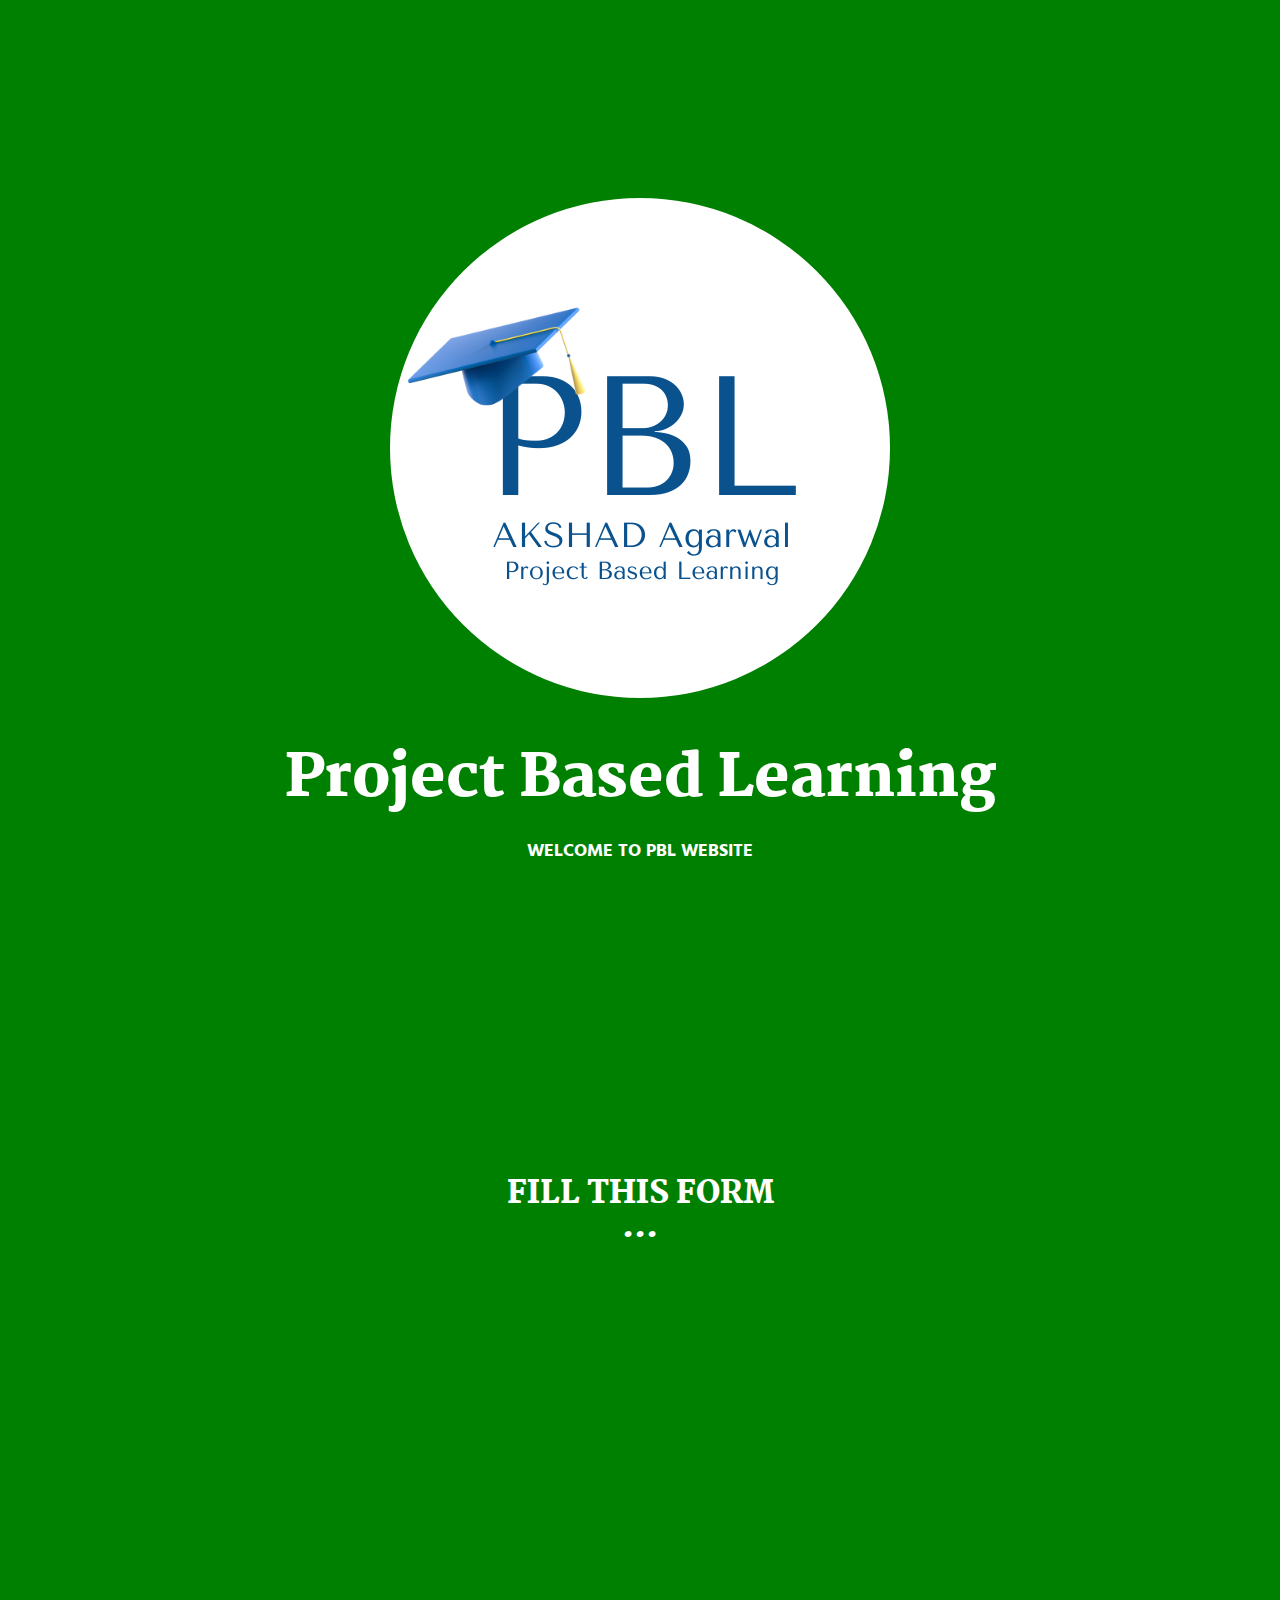
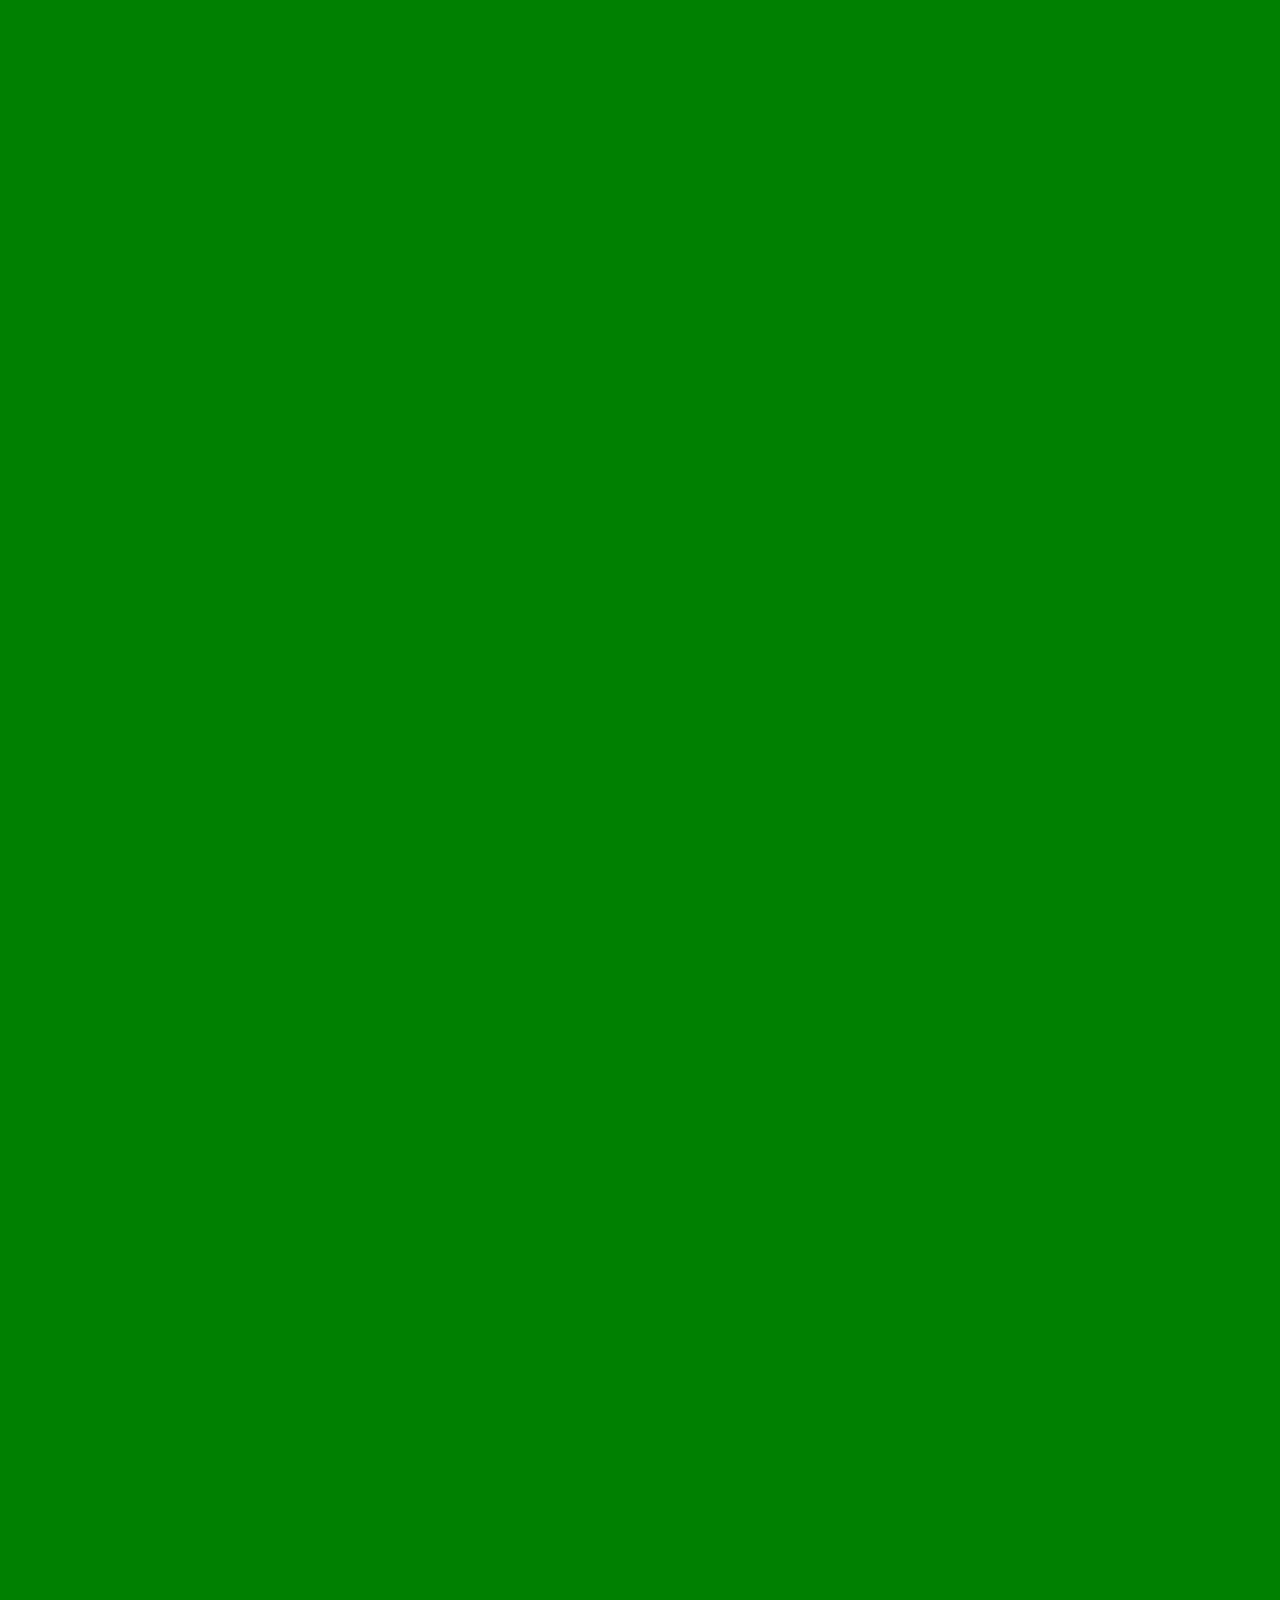
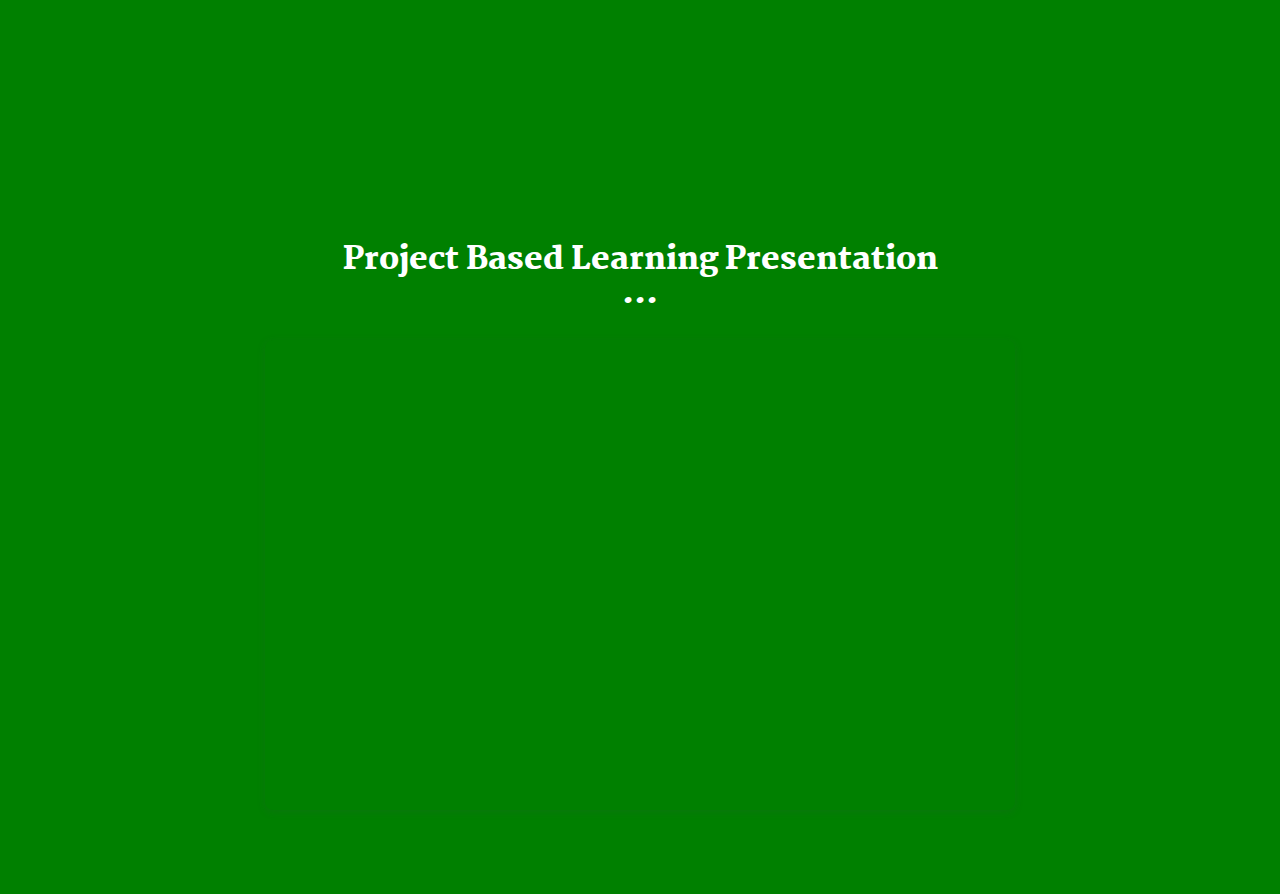
==== commit c8b86801: "Add files via upload" ====
--- a/index.html
+++ b/index.html
@@ -16,7 +16,7 @@
   <link rel="apple-touch-icon" sizes="180x180" href="./assets/apple-icon-180x180.png">
   <link href="./assets/favicon.ico" rel="icon">
 
-  <link href="" rel="stylesheet">
+  <link href="main.550dcf66.css" rel="stylesheet">
 
 
   <title>Project Based Learning</title>
@@ -35,7 +35,7 @@
     <div class="container">
       <div class="row">
         <div class="col-xs-12">
-          <img id="blabla" src="pbl2.jpg">
+          <img id="blabla" src="ee.png">
           <br>
           <br>
           <h1>Project Based Learning</h1>
--- a/main.550dcf66.css
+++ b/main.550dcf66.css
@@ -1,7 +1,7 @@
 @import url(https://fonts.googleapis.com/css?family=Hind+Siliguri:300,600|Martel:400,900);@import url(https://maxcdn.bootstrapcdn.com/font-awesome/4.7.0/css/font-awesome.min.css);/*!
 
 
-/*! Source: https://github.com/h5bp/html5-boilerplate/blob/master/src/css/main.css */@media print{*,:after,:before{background:transparent!important;color:#000!important;box-shadow:none!important;text-shadow:none!important}a,a:visited{text-decoration:underline}a[href]:after{content:" (" attr(href) ")"}abbr[title]:after{content:" (" attr(title) ")"}a[href^="#"]:after,a[href^="javascript:"]:after{content:""}blockquote,pre{border:1px solid #999;page-break-inside:avoid}thead{display:table-header-group}img,tr{page-break-inside:avoid}img{max-width:100%!important}h2,h3,p{orphans:3;widows:3}h2,h3{page-break-after:avoid}.navbar{display:none}.btn>.caret,.dropup>.btn>.caret{border-top-color:#000!important}.label{border:1px solid #000}.table{border-collapse:collapse!important}.table td,.table th{background-color:blues!important}.table-bordered td,.table-bordered th{border:1px solid #ddd!important}}*,:after,:before{-webkit-box-sizing:border-box;-moz-box-sizing:border-box;box-sizing:border-box}html{font-size:10px;-webkit-tap-highlight-color:transparent}body{font-family:Hind Siliguri,Helvetica,Arial,sans-serif;font-size:18px;line-height:1.42857;color:#838383;background-color:#fff}button,input,select,textarea{font-family:inherit;font-size:inherit;line-height:inherit}a{color:green;text-decoration:none}a:focus,a:hover{color:green;text-decoration:underline}a:focus{outline:5px auto -webkit-focus-ring-color;outline-offset:-2px}figure{margin:0}img{vertical-align:middle}.img-responsive{display:block;max-width:100%;height:auto}.img-rounded{border-radius:4px}.img-thumbnail{padding:4px;line-height:1.42857;background-color:#fff;border:1px solid #ddd;border-radius:2px;-webkit-transition:all .2s ease-in-out;-o-transition:all .2s ease-in-out;transition:all .2s ease-in-out;display:inline-block;max-width:100%;height:auto}.img-circle{border-radius:50%}hr{margin-top:25px;margin-bottom:25px;border:0;border-top:1px solid #eee}.sr-only{position:absolute;width:1px;height:1px;margin:-1px;padding:0;overflow:hidden;clip:rect(0,0,0,0);border:0}.sr-only-focusable:active,.sr-only-focusable:focus{position:static;width:auto;height:auto;margin:0;overflow:visible;clip:auto}[role=button]{cursor:pointer}.h1,.h2,.h3,.h4,.h5,.h6,h1,h2,h3,h4,h5,h6{font-family:Martel,Times New Roman,Times,serif;font-weight:900;line-height:1.1;color:green}.h1 .small,.h1 small,.h2 .small,.h2 small,.h3 .small,.h3 small,.h4 .small,.h4 small,.h5 .small,.h5 small,.h6 .small,.h6 small,h1 .small,h1 small,h2 .small,h2 small,h3 .small,h3 small,h4 .small,h4 small,h5 .small,h5 small,h6 .small,h6 small{font-weight:400;line-height:1;color:#777}.h1,.h2,.h3,h1,h2,h3{margin-top:25px;margin-bottom:12.5px}.h1 .small,.h1 small,.h2 .small,.h2 small,.h3 .small,.h3 small,h1 .small,h1 small,h2 .small,h2 small,h3 .small,h3 small{font-size:65%}.h4,.h5,.h6,h4,h5,h6{margin-top:12.5px;margin-bottom:12.5px}.h4 .small,.h4 small,.h5 .small,.h5 small,.h6 .small,.h6 small,h4 .small,h4 small,h5 .small,h5 small,h6 .small,h6 small{font-size:75%}.h1,h1{font-size:59px}.h2,h2{font-size:31px}.h3,h3{font-size:24px}.h4,.h5,h4,h5{font-size:18px}.h6,h6{font-size:16px}p{margin:0 0 12.5px}.lead{margin-bottom:25px;font-size:20px;font-weight:300;line-height:1.4}@media (min-width:768px){.lead{font-size:27px}}.small,small{font-size:77%}.mark,mark{background-color:#fcf8e3;padding:.2em}.text-left{text-align:left}.text-right{text-align:right}.text-center{text-align:center}.text-justify{text-align:justify}.text-nowrap{white-space:nowrap}.text-lowercase{text-transform:lowercase}.initialism,.text-uppercase{text-transform:uppercase}.text-capitalize{text-transform:capitalize}.text-muted{color:#777}.text-primary{color:green}a.text-primary:focus,a.text-primary:hover{color:green}.text-success{color:#fff}a.text-success:focus,a.text-success:hover{color:#e6e6e6}.text-info{color:#31708f}a.text-info:focus,a.text-info:hover{color:#245269}.text-warning{color:#8a6d3b}a.text-warning:focus,a.text-warning:hover{color:#66512c}.text-danger{color:#fff}a.text-danger:focus,a.text-danger:hover{color:#e6e6e6}.bg-primary{color:#fff;background-color:#1763e9}a.bg-primary:focus,a.bg-primary:hover{background-color:green}.bg-success{background-color:#08005f}a.bg-success:focus,a.bg-success:hover{background-color:#04002c}.bg-info{background-color:#d9edf7}a.bg-info:focus,a.bg-info:hover{background-color:#afd9ee}.bg-warning{background-color:#fcf8e3}a.bg-warning:focus,a.bg-warning:hover{background-color:#f7ecb5}.bg-danger{background-color:#ca044b}a.bg-danger:focus,a.bg-danger:hover{background-color:#980338}.page-header{padding-bottom:11.5px;margin:50px 0 25px;border-bottom:1px solid #eee}ol,ul{margin-top:0;margin-bottom:12.5px}ol ol,ol ul,ul ol,ul ul{margin-bottom:0}.list-inline,.list-unstyled{padding-left:0;list-style:none}.list-inline{margin-left:-5px}.list-inline>li{display:inline-block;padding-left:5px;padding-right:5px}dl{margin-top:0;margin-bottom:25px}dd,dt{line-height:1.42857}dt{font-weight:700}dd{margin-left:0}.dl-horizontal dd:after,.dl-horizontal dd:before{content:" ";display:table}.dl-horizontal dd:after{clear:both}@media (min-width:768px){.dl-horizontal dt{float:left;width:160px;clear:left;text-align:right;overflow:hidden;text-overflow:ellipsis;white-space:nowrap}.dl-horizontal dd{margin-left:180px}}abbr[data-original-title],abbr[title]{cursor:help;border-bottom:1px dotted #777}.initialism{font-size:90%}blockquote{padding:12.5px 25px;margin:0 0 25px;font-size:22.5px;border-left:5px solid #eee}blockquote ol:last-child,blockquote p:last-child,blockquote ul:last-child{margin-bottom:0}blockquote .small,blockquote footer,blockquote small{display:block;font-size:80%;line-height:1.42857;color:#777}blockquote .small:before,blockquote footer:before,blockquote small:before{content:"\2014   \A0"}.blockquote-reverse,blockquote.pull-right{padding-right:15px;padding-left:0;border-right:5px solid #eee;border-left:0;text-align:right}.blockquote-reverse .small:before,.blockquote-reverse footer:before,.blockquote-reverse small:before,blockquote.pull-right .small:before,blockquote.pull-right footer:before,blockquote.pull-right small:before{content:""}.blockquote-reverse .small:after,.blockquote-reverse footer:after,.blockquote-reverse small:after,blockquote.pull-right .small:after,blockquote.pull-right footer:after,blockquote.pull-right small:after{content:"\A0   \2014"}address{margin-bottom:25px;font-style:normal;line-height:1.42857}code,kbd,pre,samp{font-family:Menlo,Monaco,Consolas,Courier New,monospace}code{color:#c7254e;background-color:#f9f2f4}code,kbd{padding:2px 4px;font-size:90%;border-radius:2px}kbd{color:#fff;background-color:#333;box-shadow:inset 0 -1px 0 rgba(0,0,0,.25)}kbd kbd{padding:0;font-size:100%;font-weight:700;box-shadow:none}pre{display:block;padding:12px;margin:0 0 12.5px;font-size:17px;line-height:1.42857;word-break:break-all;word-wrap:break-word;color:#333;background-color:#f5f5f5;border:1px solid #ccc;border-radius:2px}pre code{padding:0;font-size:inherit;color:inherit;white-space:pre-wrap;background-color:transparent;border-radius:0}.pre-scrollable{max-height:340px;overflow-y:scroll}.container{margin-right:auto;margin-left:auto;padding-left:15px;padding-right:15px}.container:after,.container:before{content:" ";display:table}.container:after{clear:both}@media (min-width:768px){.container{width:750px}}@media (min-width:992px){.container{width:970px}}@media (min-width:1200px){.container{width:1170px}}.container-fluid{margin-right:auto;margin-left:auto;padding-left:15px;padding-right:15px}.container-fluid:after,.container-fluid:before{content:" ";display:table}.container-fluid:after{clear:both}.row{margin-left:-15px;margin-right:-15px}.row:after,.row:before{content:" ";display:table}.row:after{clear:both}.col-lg-1,.col-lg-2,.col-lg-3,.col-lg-4,.col-lg-5,.col-lg-6,.col-lg-7,.col-lg-8,.col-lg-9,.col-lg-10,.col-lg-11,.col-lg-12,.col-md-1,.col-md-2,.col-md-3,.col-md-4,.col-md-5,.col-md-6,.col-md-7,.col-md-8,.col-md-9,.col-md-10,.col-md-11,.col-md-12,.col-sm-1,.col-sm-2,.col-sm-3,.col-sm-4,.col-sm-5,.col-sm-6,.col-sm-7,.col-sm-8,.col-sm-9,.col-sm-10,.col-sm-11,.col-sm-12,.col-xs-1,.col-xs-2,.col-xs-3,.col-xs-4,.col-xs-5,.col-xs-6,.col-xs-7,.col-xs-8,.col-xs-9,.col-xs-10,.col-xs-11,.col-xs-12{position:relative;min-height:1px;padding-left:15px;padding-right:15px}.col-xs-1,.col-xs-2,.col-xs-3,.col-xs-4,.col-xs-5,.col-xs-6,.col-xs-7,.col-xs-8,.col-xs-9,.col-xs-10,.col-xs-11,.col-xs-12{float:left}.col-xs-1{width:8.33333%}.col-xs-2{width:16.66667%}.col-xs-3{width:25%}.col-xs-4{width:33.33333%}.col-xs-5{width:41.66667%}.col-xs-6{width:50%}.col-xs-7{width:58.33333%}.col-xs-8{width:66.66667%}.col-xs-9{width:75%}.col-xs-10{width:83.33333%}.col-xs-11{width:91.66667%}.col-xs-12{width:100%}.col-xs-pull-0{right:auto}.col-xs-pull-1{right:8.33333%}.col-xs-pull-2{right:16.66667%}.col-xs-pull-3{right:25%}.col-xs-pull-4{right:33.33333%}.col-xs-pull-5{right:41.66667%}.col-xs-pull-6{right:50%}.col-xs-pull-7{right:58.33333%}.col-xs-pull-8{right:66.66667%}.col-xs-pull-9{right:75%}.col-xs-pull-10{right:83.33333%}.col-xs-pull-11{right:91.66667%}.col-xs-pull-12{right:100%}.col-xs-push-0{left:auto}.col-xs-push-1{left:8.33333%}.col-xs-push-2{left:16.66667%}.col-xs-push-3{left:25%}.col-xs-push-4{left:33.33333%}.col-xs-push-5{left:41.66667%}.col-xs-push-6{left:50%}.col-xs-push-7{left:58.33333%}.col-xs-push-8{left:66.66667%}.col-xs-push-9{left:75%}.col-xs-push-10{left:83.33333%}.col-xs-push-11{left:91.66667%}.col-xs-push-12{left:100%}.col-xs-offset-0{margin-left:0}.col-xs-offset-1{margin-left:8.33333%}.col-xs-offset-2{margin-left:16.66667%}.col-xs-offset-3{margin-left:25%}.col-xs-offset-4{margin-left:33.33333%}.col-xs-offset-5{margin-left:41.66667%}.col-xs-offset-6{margin-left:50%}.col-xs-offset-7{margin-left:58.33333%}.col-xs-offset-8{margin-left:66.66667%}.col-xs-offset-9{margin-left:75%}.col-xs-offset-10{margin-left:83.33333%}.col-xs-offset-11{margin-left:91.66667%}.col-xs-offset-12{margin-left:100%}@media (min-width:768px){.col-sm-1,.col-sm-2,.col-sm-3,.col-sm-4,.col-sm-5,.col-sm-6,.col-sm-7,.col-sm-8,.col-sm-9,.col-sm-10,.col-sm-11,.col-sm-12{float:left}.col-sm-1{width:8.33333%}.col-sm-2{width:16.66667%}.col-sm-3{width:25%}.col-sm-4{width:33.33333%}.col-sm-5{width:41.66667%}.col-sm-6{width:50%}.col-sm-7{width:58.33333%}.col-sm-8{width:66.66667%}.col-sm-9{width:75%}.col-sm-10{width:83.33333%}.col-sm-11{width:91.66667%}.col-sm-12{width:100%}.col-sm-pull-0{right:auto}.col-sm-pull-1{right:8.33333%}.col-sm-pull-2{right:16.66667%}.col-sm-pull-3{right:25%}.col-sm-pull-4{right:33.33333%}.col-sm-pull-5{right:41.66667%}.col-sm-pull-6{right:50%}.col-sm-pull-7{right:58.33333%}.col-sm-pull-8{right:66.66667%}.col-sm-pull-9{right:75%}.col-sm-pull-10{right:83.33333%}.col-sm-pull-11{right:91.66667%}.col-sm-pull-12{right:100%}.col-sm-push-0{left:auto}.col-sm-push-1{left:8.33333%}.col-sm-push-2{left:16.66667%}.col-sm-push-3{left:25%}.col-sm-push-4{left:33.33333%}.col-sm-push-5{left:41.66667%}.col-sm-push-6{left:50%}.col-sm-push-7{left:58.33333%}.col-sm-push-8{left:66.66667%}.col-sm-push-9{left:75%}.col-sm-push-10{left:83.33333%}.col-sm-push-11{left:91.66667%}.col-sm-push-12{left:100%}.col-sm-offset-0{margin-left:0}.col-sm-offset-1{margin-left:8.33333%}.col-sm-offset-2{margin-left:16.66667%}.col-sm-offset-3{margin-left:25%}.col-sm-offset-4{margin-left:33.33333%}.col-sm-offset-5{margin-left:41.66667%}.col-sm-offset-6{margin-left:50%}.col-sm-offset-7{margin-left:58.33333%}.col-sm-offset-8{margin-left:66.66667%}.col-sm-offset-9{margin-left:75%}.col-sm-offset-10{margin-left:83.33333%}.col-sm-offset-11{margin-left:91.66667%}.col-sm-offset-12{margin-left:100%}}@media (min-width:992px){.col-md-1,.col-md-2,.col-md-3,.col-md-4,.col-md-5,.col-md-6,.col-md-7,.col-md-8,.col-md-9,.col-md-10,.col-md-11,.col-md-12{float:left}.col-md-1{width:8.33333%}.col-md-2{width:16.66667%}.col-md-3{width:25%}.col-md-4{width:33.33333%}.col-md-5{width:41.66667%}.col-md-6{width:50%}.col-md-7{width:58.33333%}.col-md-8{width:66.66667%}.col-md-9{width:75%}.col-md-10{width:83.33333%}.col-md-11{width:91.66667%}.col-md-12{width:100%}.col-md-pull-0{right:auto}.col-md-pull-1{right:8.33333%}.col-md-pull-2{right:16.66667%}.col-md-pull-3{right:25%}.col-md-pull-4{right:33.33333%}.col-md-pull-5{right:41.66667%}.col-md-pull-6{right:50%}.col-md-pull-7{right:58.33333%}.col-md-pull-8{right:66.66667%}.col-md-pull-9{right:75%}.col-md-pull-10{right:83.33333%}.col-md-pull-11{right:91.66667%}.col-md-pull-12{right:100%}.col-md-push-0{left:auto}.col-md-push-1{left:8.33333%}.col-md-push-2{left:16.66667%}.col-md-push-3{left:25%}.col-md-push-4{left:33.33333%}.col-md-push-5{left:41.66667%}.col-md-push-6{left:50%}.col-md-push-7{left:58.33333%}.col-md-push-8{left:66.66667%}.col-md-push-9{left:75%}.col-md-push-10{left:83.33333%}.col-md-push-11{left:91.66667%}.col-md-push-12{left:100%}.col-md-offset-0{margin-left:0}.col-md-offset-1{margin-left:8.33333%}.col-md-offset-2{margin-left:16.66667%}.col-md-offset-3{margin-left:25%}.col-md-offset-4{margin-left:33.33333%}.col-md-offset-5{margin-left:41.66667%}.col-md-offset-6{margin-left:50%}.col-md-offset-7{margin-left:58.33333%}.col-md-offset-8{margin-left:66.66667%}.col-md-offset-9{margin-left:75%}.col-md-offset-10{margin-left:83.33333%}.col-md-offset-11{margin-left:91.66667%}.col-md-offset-12{margin-left:100%}}@media (min-width:1200px){.col-lg-1,.col-lg-2,.col-lg-3,.col-lg-4,.col-lg-5,.col-lg-6,.col-lg-7,.col-lg-8,.col-lg-9,.col-lg-10,.col-lg-11,.col-lg-12{float:left}.col-lg-1{width:8.33333%}.col-lg-2{width:16.66667%}.col-lg-3{width:25%}.col-lg-4{width:33.33333%}.col-lg-5{width:41.66667%}.col-lg-6{width:50%}.col-lg-7{width:58.33333%}.col-lg-8{width:66.66667%}.col-lg-9{width:75%}.col-lg-10{width:83.33333%}.col-lg-11{width:91.66667%}.col-lg-12{width:100%}.col-lg-pull-0{right:auto}.col-lg-pull-1{right:8.33333%}.col-lg-pull-2{right:16.66667%}.col-lg-pull-3{right:25%}.col-lg-pull-4{right:33.33333%}.col-lg-pull-5{right:41.66667%}.col-lg-pull-6{right:50%}.col-lg-pull-7{right:58.33333%}.col-lg-pull-8{right:66.66667%}.col-lg-pull-9{right:75%}.col-lg-pull-10{right:83.33333%}.col-lg-pull-11{right:91.66667%}.col-lg-pull-12{right:100%}.col-lg-push-0{left:auto}.col-lg-push-1{left:8.33333%}.col-lg-push-2{left:16.66667%}.col-lg-push-3{left:25%}.col-lg-push-4{left:33.33333%}.col-lg-push-5{left:41.66667%}.col-lg-push-6{left:50%}.col-lg-push-7{left:58.33333%}.col-lg-push-8{left:66.66667%}.col-lg-push-9{left:75%}.col-lg-push-10{left:83.33333%}.col-lg-push-11{left:91.66667%}.col-lg-push-12{left:100%}.col-lg-offset-0{margin-left:0}.col-lg-offset-1{margin-left:8.33333%}.col-lg-offset-2{margin-left:16.66667%}.col-lg-offset-3{margin-left:25%}.col-lg-offset-4{margin-left:33.33333%}.col-lg-offset-5{margin-left:41.66667%}.col-lg-offset-6{margin-left:50%}.col-lg-offset-7{margin-left:58.33333%}.col-lg-offset-8{margin-left:66.66667%}.col-lg-offset-9{margin-left:75%}.col-lg-offset-10{margin-left:83.33333%}.col-lg-offset-11{margin-left:91.66667%}.col-lg-offset-12{margin-left:100%}}table{background-color:transparent}caption{padding-top:8px;padding-bottom:8px;color:#777}caption,th{text-align:left}.table{width:100%;max-width:100%;margin-bottom:25px}.table>tbody>tr>td,.table>tbody>tr>th,.table>tfoot>tr>td,.table>tfoot>tr>th,.table>thead>tr>td,.table>thead>tr>th{padding:8px;line-height:1.42857;vertical-align:top;border-top:1px solid #ddd}.table>thead>tr>th{vertical-align:bottom;border-bottom:2px solid #ddd}.table>caption+thead>tr:first-child>td,.table>caption+thead>tr:first-child>th,.table>colgroup+thead>tr:first-child>td,.table>colgroup+thead>tr:first-child>th,.table>thead:first-child>tr:first-child>td,.table>thead:first-child>tr:first-child>th{border-top:0}.table>tbody+tbody{border-top:2px solid #ddd}.table .table{background-color:#fff}.table-condensed>tbody>tr>td,.table-condensed>tbody>tr>th,.table-condensed>tfoot>tr>td,.table-condensed>tfoot>tr>th,.table-condensed>thead>tr>td,.table-condensed>thead>tr>th{padding:5px}.table-bordered,.table-bordered>tbody>tr>td,.table-bordered>tbody>tr>th,.table-bordered>tfoot>tr>td,.table-bordered>tfoot>tr>th,.table-bordered>thead>tr>td,.table-bordered>thead>tr>th{border:1px solid #ddd}.table-bordered>thead>tr>td,.table-bordered>thead>tr>th{border-bottom-width:2px}.table-striped>tbody>tr:nth-of-type(odd){background-color:#f9f9f9}.table-hover>tbody>tr:hover{background-color:#f5f5f5}table col[class*=col-]{position:static;float:none;display:table-column}table td[class*=col-],table th[class*=col-]{position:static;float:none;display:table-cell}.table>tbody>tr.active>td,.table>tbody>tr.active>th,.table>tbody>tr>td.active,.table>tbody>tr>th.active,.table>tfoot>tr.active>td,.table>tfoot>tr.active>th,.table>tfoot>tr>td.active,.table>tfoot>tr>th.active,.table>thead>tr.active>td,.table>thead>tr.active>th,.table>thead>tr>td.active,.table>thead>tr>th.active{background-color:#f5f5f5}.table-hover>tbody>tr.active:hover>td,.table-hover>tbody>tr.active:hover>th,.table-hover>tbody>tr:hover>.active,.table-hover>tbody>tr>td.active:hover,.table-hover>tbody>tr>th.active:hover{background-color:#e8e8e8}.table>tbody>tr.success>td,.table>tbody>tr.success>th,.table>tbody>tr>td.success,.table>tbody>tr>th.success,.table>tfoot>tr.success>td,.table>tfoot>tr.success>th,.table>tfoot>tr>td.success,.table>tfoot>tr>th.success,.table>thead>tr.success>td,.table>thead>tr.success>th,.table>thead>tr>td.success,.table>thead>tr>th.success{background-color:#08005f}.table-hover>tbody>tr.success:hover>td,.table-hover>tbody>tr.success:hover>th,.table-hover>tbody>tr:hover>.success,.table-hover>tbody>tr>td.success:hover,.table-hover>tbody>tr>th.success:hover{background-color:#060046}.table>tbody>tr.info>td,.table>tbody>tr.info>th,.table>tbody>tr>td.info,.table>tbody>tr>th.info,.table>tfoot>tr.info>td,.table>tfoot>tr.info>th,.table>tfoot>tr>td.info,.table>tfoot>tr>th.info,.table>thead>tr.info>td,.table>thead>tr.info>th,.table>thead>tr>td.info,.table>thead>tr>th.info{background-color:#d9edf7}.table-hover>tbody>tr.info:hover>td,.table-hover>tbody>tr.info:hover>th,.table-hover>tbody>tr:hover>.info,.table-hover>tbody>tr>td.info:hover,.table-hover>tbody>tr>th.info:hover{background-color:#c4e3f3}.table>tbody>tr.warning>td,.table>tbody>tr.warning>th,.table>tbody>tr>td.warning,.table>tbody>tr>th.warning,.table>tfoot>tr.warning>td,.table>tfoot>tr.warning>th,.table>tfoot>tr>td.warning,.table>tfoot>tr>th.warning,.table>thead>tr.warning>td,.table>thead>tr.warning>th,.table>thead>tr>td.warning,.table>thead>tr>th.warning{background-color:#fcf8e3}.table-hover>tbody>tr.warning:hover>td,.table-hover>tbody>tr.warning:hover>th,.table-hover>tbody>tr:hover>.warning,.table-hover>tbody>tr>td.warning:hover,.table-hover>tbody>tr>th.warning:hover{background-color:#faf2cc}.table>tbody>tr.danger>td,.table>tbody>tr.danger>th,.table>tbody>tr>td.danger,.table>tbody>tr>th.danger,.table>tfoot>tr.danger>td,.table>tfoot>tr.danger>th,.table>tfoot>tr>td.danger,.table>tfoot>tr>th.danger,.table>thead>tr.danger>td,.table>thead>tr.danger>th,.table>thead>tr>td.danger,.table>thead>tr>th.danger{background-color:#ca044b}.table-hover>tbody>tr.danger:hover>td,.table-hover>tbody>tr.danger:hover>th,.table-hover>tbody>tr:hover>.danger,.table-hover>tbody>tr>td.danger:hover,.table-hover>tbody>tr>th.danger:hover{background-color:#b10442}.table-responsive{overflow-x:auto;min-height:.01%}@media screen and (max-width:767px){.table-responsive{width:100%;margin-bottom:18.75px;overflow-y:hidden;-ms-overflow-style:-ms-autohiding-scrollbar;border:1px solid #ddd}.table-responsive>.table{margin-bottom:0}.table-responsive>.table>tbody>tr>td,.table-responsive>.table>tbody>tr>th,.table-responsive>.table>tfoot>tr>td,.table-responsive>.table>tfoot>tr>th,.table-responsive>.table>thead>tr>td,.table-responsive>.table>thead>tr>th{white-space:nowrap}.table-responsive>.table-bordered{border:0}.table-responsive>.table-bordered>tbody>tr>td:first-child,.table-responsive>.table-bordered>tbody>tr>th:first-child,.table-responsive>.table-bordered>tfoot>tr>td:first-child,.table-responsive>.table-bordered>tfoot>tr>th:first-child,.table-responsive>.table-bordered>thead>tr>td:first-child,.table-responsive>.table-bordered>thead>tr>th:first-child{border-left:0}.table-responsive>.table-bordered>tbody>tr>td:last-child,.table-responsive>.table-bordered>tbody>tr>th:last-child,.table-responsive>.table-bordered>tfoot>tr>td:last-child,.table-responsive>.table-bordered>tfoot>tr>th:last-child,.table-responsive>.table-bordered>thead>tr>td:last-child,.table-responsive>.table-bordered>thead>tr>th:last-child{border-right:0}.table-responsive>.table-bordered>tbody>tr:last-child>td,.table-responsive>.table-bordered>tbody>tr:last-child>th,.table-responsive>.table-bordered>tfoot>tr:last-child>td,.table-responsive>.table-bordered>tfoot>tr:last-child>th{border-bottom:0}}fieldset{margin:0;min-width:0}fieldset,legend{padding:0;border:0}legend{display:block;width:100%;margin-bottom:25px;font-size:27px;line-height:inherit;color:#333;border-bottom:1px solid #e5e5e5}label{display:inline-block;max-width:100%;margin-bottom:5px;font-weight:700}input[type=search]{-webkit-box-sizing:border-box;-moz-box-sizing:border-box;box-sizing:border-box}input[type=checkbox],input[type=radio]{margin:4px 0 0;margin-top:1px\9;line-height:normal}input[type=file]{display:block}input[type=range]{display:block;width:100%}select[multiple],select[size]{height:auto}input[type=checkbox]:focus,input[type=file]:focus,input[type=radio]:focus{outline:5px auto -webkit-focus-ring-color;outline-offset:-2px}output{padding-top:13px}.form-control,output{display:block;font-size:18px;line-height:1.42857;color:#555}.form-control{width:100%;height:51px;padding:12px 18px;background-color:#fff;background-image:none;border:1px solid #ddd;border-radius:2px;-webkit-box-shadow:inset 0 1px 1px rgba(0,0,0,.075);box-shadow:inset 0 1px 1px rgba(0,0,0,.075);-webkit-transition:border-color .15s ease-in-out,box-shadow .15s ease-in-out;-o-transition:border-color ease-in-out .15s,box-shadow ease-in-out .15s;transition:border-color .15s ease-in-out,box-shadow .15s ease-in-out}.form-control:focus{border-color:#66afe9;-webkit-box-shadow:inset 0 1px 1px rgba(0,0,0,.075),0 0 8px rgba(102,175,233,.6);box-shadow:inset 0 1px 1px rgba(0,0,0,.075),0 0 8px rgba(102,175,233,.6)}.form-control::-moz-placeholder{color:#999;opacity:1}.form-control:-ms-input-placeholder{color:#999}.form-control::-webkit-input-placeholder{color:#999}.form-control::-ms-expand{border:0;background-color:transparent}.form-control[disabled],.form-control[readonly],fieldset[disabled] .form-control{background-color:#eee;opacity:1}.form-control[disabled],fieldset[disabled] .form-control{cursor:not-allowed}textarea.form-control{height:auto}input[type=search]{-webkit-appearance:none}@media screen and (-webkit-min-device-pixel-ratio:0){input[type=date].form-control,input[type=datetime-local].form-control,input[type=month].form-control,input[type=time].form-control{line-height:51px}.input-group-sm>.input-group-btn>input[type=date].btn,.input-group-sm>.input-group-btn>input[type=datetime-local].btn,.input-group-sm>.input-group-btn>input[type=month].btn,.input-group-sm>.input-group-btn>input[type=time].btn,.input-group-sm>input[type=date].form-control,.input-group-sm>input[type=date].input-group-addon,.input-group-sm>input[type=datetime-local].form-control,.input-group-sm>input[type=datetime-local].input-group-addon,.input-group-sm>input[type=month].form-control,.input-group-sm>input[type=month].input-group-addon,.input-group-sm>input[type=time].form-control,.input-group-sm>input[type=time].input-group-addon,.input-group-sm input[type=date],.input-group-sm input[type=datetime-local],.input-group-sm input[type=month],.input-group-sm input[type=time],input[type=date].input-sm,input[type=datetime-local].input-sm,input[type=month].input-sm,input[type=time].input-sm{line-height:37px}.input-group-lg>.input-group-btn>input[type=date].btn,.input-group-lg>.input-group-btn>input[type=datetime-local].btn,.input-group-lg>.input-group-btn>input[type=month].btn,.input-group-lg>.input-group-btn>input[type=time].btn,.input-group-lg>input[type=date].form-control,.input-group-lg>input[type=date].input-group-addon,.input-group-lg>input[type=datetime-local].form-control,.input-group-lg>input[type=datetime-local].input-group-addon,.input-group-lg>input[type=month].form-control,.input-group-lg>input[type=month].input-group-addon,.input-group-lg>input[type=time].form-control,.input-group-lg>input[type=time].input-group-addon,.input-group-lg input[type=date],.input-group-lg input[type=datetime-local],.input-group-lg input[type=month],.input-group-lg input[type=time],input[type=date].input-lg,input[type=datetime-local].input-lg,input[type=month].input-lg,input[type=time].input-lg{line-height:61px}}.form-group{margin-bottom:15px}.checkbox,.radio{position:relative;display:block;margin-top:10px;margin-bottom:10px}.checkbox label,.radio label{min-height:25px;padding-left:20px;margin-bottom:0;font-weight:400;cursor:pointer}.checkbox-inline input[type=checkbox],.checkbox input[type=checkbox],.radio-inline input[type=radio],.radio input[type=radio]{position:absolute;margin-left:-20px;margin-top:4px\9}.checkbox+.checkbox,.radio+.radio{margin-top:-5px}.checkbox-inline,.radio-inline{position:relative;display:inline-block;padding-left:20px;margin-bottom:0;vertical-align:middle;font-weight:400;cursor:pointer}.checkbox-inline+.checkbox-inline,.radio-inline+.radio-inline{margin-top:0;margin-left:10px}.checkbox-inline.disabled,.checkbox.disabled label,.radio-inline.disabled,.radio.disabled label,fieldset[disabled] .checkbox-inline,fieldset[disabled] .checkbox label,fieldset[disabled] .radio-inline,fieldset[disabled] .radio label,fieldset[disabled] input[type=checkbox],fieldset[disabled] input[type=radio],input[type=checkbox].disabled,input[type=checkbox][disabled],input[type=radio].disabled,input[type=radio][disabled]{cursor:not-allowed}.form-control-static{padding-top:13px;padding-bottom:13px;margin-bottom:0;min-height:43px}.form-control-static.input-lg,.form-control-static.input-sm,.input-group-lg>.form-control-static.form-control,.input-group-lg>.form-control-static.input-group-addon,.input-group-lg>.input-group-btn>.form-control-static.btn,.input-group-sm>.form-control-static.form-control,.input-group-sm>.form-control-static.input-group-addon,.input-group-sm>.input-group-btn>.form-control-static.btn{padding-left:0;padding-right:0}.input-group-sm>.form-control,.input-group-sm>.input-group-addon,.input-group-sm>.input-group-btn>.btn,.input-sm{height:37px;padding:7px 10px;font-size:14px;line-height:1.5;border-radius:2px}.input-group-sm>.input-group-btn>select.btn,.input-group-sm>select.form-control,.input-group-sm>select.input-group-addon,select.input-sm{height:37px;line-height:37px}.input-group-sm>.input-group-btn>select[multiple].btn,.input-group-sm>.input-group-btn>textarea.btn,.input-group-sm>select[multiple].form-control,.input-group-sm>select[multiple].input-group-addon,.input-group-sm>textarea.form-control,.input-group-sm>textarea.input-group-addon,select[multiple].input-sm,textarea.input-sm{height:auto}.form-group-sm .form-control{height:37px;padding:7px 10px;font-size:14px;line-height:1.5;border-radius:2px}.form-group-sm select.form-control{height:37px;line-height:37px}.form-group-sm select[multiple].form-control,.form-group-sm textarea.form-control{height:auto}.form-group-sm .form-control-static{height:37px;min-height:39px;padding:8px 10px;font-size:14px;line-height:1.5}.input-group-lg>.form-control,.input-group-lg>.input-group-addon,.input-group-lg>.input-group-btn>.btn,.input-lg{height:61px;padding:14px 22px;font-size:23px;line-height:1.33333;border-radius:4px}.input-group-lg>.input-group-btn>select.btn,.input-group-lg>select.form-control,.input-group-lg>select.input-group-addon,select.input-lg{height:61px;line-height:61px}.input-group-lg>.input-group-btn>select[multiple].btn,.input-group-lg>.input-group-btn>textarea.btn,.input-group-lg>select[multiple].form-control,.input-group-lg>select[multiple].input-group-addon,.input-group-lg>textarea.form-control,.input-group-lg>textarea.input-group-addon,select[multiple].input-lg,textarea.input-lg{height:auto}.form-group-lg .form-control{height:61px;padding:14px 22px;font-size:23px;line-height:1.33333;border-radius:4px}.form-group-lg select.form-control{height:61px;line-height:61px}.form-group-lg select[multiple].form-control,.form-group-lg textarea.form-control{height:auto}.form-group-lg .form-control-static{height:61px;min-height:48px;padding:15px 22px;font-size:23px;line-height:1.33333}.has-feedback{position:relative}.has-feedback .form-control{padding-right:63.75px}.form-control-feedback{position:absolute;top:0;right:0;z-index:2;display:block;width:51px;height:51px;line-height:51px;text-align:center;pointer-events:none}.form-group-lg .form-control+.form-control-feedback,.input-group-lg+.form-control-feedback,.input-group-lg>.form-control+.form-control-feedback,.input-group-lg>.input-group-addon+.form-control-feedback,.input-group-lg>.input-group-btn>.btn+.form-control-feedback,.input-lg+.form-control-feedback{width:61px;height:61px;line-height:61px}.form-group-sm .form-control+.form-control-feedback,.input-group-sm+.form-control-feedback,.input-group-sm>.form-control+.form-control-feedback,.input-group-sm>.input-group-addon+.form-control-feedback,.input-group-sm>.input-group-btn>.btn+.form-control-feedback,.input-sm+.form-control-feedback{width:37px;height:37px;line-height:37px}.has-success .checkbox,.has-success .checkbox-inline,.has-success.checkbox-inline label,.has-success.checkbox label,.has-success .control-label,.has-success .help-block,.has-success .radio,.has-success .radio-inline,.has-success.radio-inline label,.has-success.radio label{color:#fff}.has-success .form-control{border-color:#fff;-webkit-box-shadow:inset 0 1px 1px rgba(0,0,0,.075);box-shadow:inset 0 1px 1px rgba(0,0,0,.075)}.has-success .form-control:focus{border-color:#e6e6e6;-webkit-box-shadow:inset 0 1px 1px rgba(0,0,0,.075),0 0 6px #fff;box-shadow:inset 0 1px 1px rgba(0,0,0,.075),0 0 6px #fff}.has-success .input-group-addon{color:#fff;border-color:#fff;background-color:#08005f}.has-success .form-control-feedback{color:#fff}.has-warning .checkbox,.has-warning .checkbox-inline,.has-warning.checkbox-inline label,.has-warning.checkbox label,.has-warning .control-label,.has-warning .help-block,.has-warning .radio,.has-warning .radio-inline,.has-warning.radio-inline label,.has-warning.radio label{color:#8a6d3b}.has-warning .form-control{border-color:#8a6d3b;-webkit-box-shadow:inset 0 1px 1px rgba(0,0,0,.075);box-shadow:inset 0 1px 1px rgba(0,0,0,.075)}.has-warning .form-control:focus{border-color:#66512c;-webkit-box-shadow:inset 0 1px 1px rgba(0,0,0,.075),0 0 6px #c0a16b;box-shadow:inset 0 1px 1px rgba(0,0,0,.075),0 0 6px #c0a16b}.has-warning .input-group-addon{color:#8a6d3b;border-color:#8a6d3b;background-color:#fcf8e3}.has-warning .form-control-feedback{color:#8a6d3b}.has-error .checkbox,.has-error .checkbox-inline,.has-error.checkbox-inline label,.has-error.checkbox label,.has-error .control-label,.has-error .help-block,.has-error .radio,.has-error .radio-inline,.has-error.radio-inline label,.has-error.radio label{color:#fff}.has-error .form-control{border-color:#fff;-webkit-box-shadow:inset 0 1px 1px rgba(0,0,0,.075);box-shadow:inset 0 1px 1px rgba(0,0,0,.075)}.has-error .form-control:focus{border-color:#e6e6e6;-webkit-box-shadow:inset 0 1px 1px rgba(0,0,0,.075),0 0 6px #fff;box-shadow:inset 0 1px 1px rgba(0,0,0,.075),0 0 6px #fff}.has-error .input-group-addon{color:#fff;border-color:#fff;background-color:#ca044b}.has-error .form-control-feedback{color:#fff}.has-feedback label~.form-control-feedback{top:30px}.has-feedback label.sr-only~.form-control-feedback{top:0}.help-block{display:block;margin-top:5px;margin-bottom:10px;color:#c3c3c3}@media (min-width:768px){.form-inline .form-group{display:inline-block;margin-bottom:0;vertical-align:middle}.form-inline .form-control{display:inline-block;width:auto;vertical-align:middle}.form-inline .form-control-static{display:inline-block}.form-inline .input-group{display:inline-table;vertical-align:middle}.form-inline .input-group .form-control,.form-inline .input-group .input-group-addon,.form-inline .input-group .input-group-btn{width:auto}.form-inline .input-group>.form-control{width:100%}.form-inline .control-label{margin-bottom:0;vertical-align:middle}.form-inline .checkbox,.form-inline .radio{display:inline-block;margin-top:0;margin-bottom:0;vertical-align:middle}.form-inline .checkbox label,.form-inline .radio label{padding-left:0}.form-inline .checkbox input[type=checkbox],.form-inline .radio input[type=radio]{position:relative;margin-left:0}.form-inline .has-feedback .form-control-feedback{top:0}}.form-horizontal .checkbox,.form-horizontal .checkbox-inline,.form-horizontal .radio,.form-horizontal .radio-inline{margin-top:0;margin-bottom:0;padding-top:13px}.form-horizontal .checkbox,.form-horizontal .radio{min-height:38px}.form-horizontal .form-group{margin-left:-15px;margin-right:-15px}.form-horizontal .form-group:after,.form-horizontal .form-group:before{content:" ";display:table}.form-horizontal .form-group:after{clear:both}@media (min-width:768px){.form-horizontal .control-label{text-align:right;margin-bottom:0;padding-top:13px}}.form-horizontal .has-feedback .form-control-feedback{right:15px}@media (min-width:768px){.form-horizontal .form-group-lg .control-label{padding-top:15px;font-size:23px}}@media (min-width:768px){.form-horizontal .form-group-sm .control-label{padding-top:8px;font-size:14px}}.btn{display:inline-block;margin-bottom:0;font-weight:400;text-align:center;vertical-align:middle;touch-action:manipulation;cursor:pointer;background-image:none;border:1px solid transparent;white-space:nowrap;padding:12px 18px;font-size:18px;line-height:1.42857;border-radius:2px;-webkit-user-select:none;-moz-user-select:none;-ms-user-select:none;user-select:none}.btn.active.focus,.btn.active:focus,.btn.focus,.btn:active.focus,.btn:active:focus,.btn:focus{outline:5px auto -webkit-focus-ring-color;outline-offset:-2px}.btn.focus,.btn:focus,.btn:hover{color:#fff;text-decoration:none}.btn.active,.btn:active{outline:0;background-image:none;-webkit-box-shadow:inset 0 3px 5px rgba(0,0,0,.125);box-shadow:inset 0 3px 5px rgba(0,0,0,.125)}.btn.disabled,.btn[disabled],fieldset[disabled] .btn{cursor:not-allowed;opacity:.65;filter:alpha(opacity=65);-webkit-box-shadow:none;box-shadow:none}a.btn.disabled,fieldset[disabled] a.btn{pointer-events:none}.btn-default{color:#fff;background-color:transparent;border-color:#fff}.btn-default.focus,.btn-default:focus{color:#fff;background-color:transparent;border-color:#bfbfbf}.btn-default.active,.btn-default:active,.btn-default:hover,.open>.btn-default.dropdown-toggle{color:#fff;background-color:transparent;border-color:#e0e0e0}.btn-default.active.focus,.btn-default.active:focus,.btn-default.active:hover,.btn-default:active.focus,.btn-default:active:focus,.btn-default:active:hover,.open>.btn-default.dropdown-toggle.focus,.open>.btn-default.dropdown-toggle:focus,.open>.btn-default.dropdown-toggle:hover{color:#fff;background-color:transparent;border-color:#bfbfbf}.btn-default.active,.btn-default:active,.open>.btn-default.dropdown-toggle{background-image:none}.btn-default.disabled.focus,.btn-default.disabled:focus,.btn-default.disabled:hover,.btn-default[disabled].focus,.btn-default[disabled]:focus,.btn-default[disabled]:hover,fieldset[disabled] .btn-default.focus,fieldset[disabled] .btn-default:focus,fieldset[disabled] .btn-default:hover{background-color:transparent;border-color:#fff}.btn-default .badge{color:transparent;background-color:#fff}.btn-primary{color:green;background-color:transparent;border-color:#1763e9}.btn-primary.focus,.btn-primary:focus{color:green;background-color:transparent;border-color:#0b3275}.btn-primary.active,.btn-primary:active,.btn-primary:hover,.open>.btn-primary.dropdown-toggle{color:green;background-color:transparent;border-color:#114bb2}.btn-primary.active.focus,.btn-primary.active:focus,.btn-primary.active:hover,.btn-primary:active.focus,.btn-primary:active:focus,.btn-primary:active:hover,.open>.btn-primary.dropdown-toggle.focus,.open>.btn-primary.dropdown-toggle:focus,.open>.btn-primary.dropdown-toggle:hover{color:green;background-color:transparent;border-color:green}.btn-primary.active,.btn-primary:active,.open>.btn-primary.dropdown-toggle{background-image:none}.btn-primary.disabled.focus,.btn-primary.disabled:focus,.btn-primary.disabled:hover,.btn-primary[disabled].focus,.btn-primary[disabled]:focus,.btn-primary[disabled]:hover,fieldset[disabled] .btn-primary.focus,fieldset[disabled] .btn-primary:focus,fieldset[disabled] .btn-primary:hover{background-color:transparent;border-color:green}.btn-primary .badge{color:transparent;background-color:#1763e9}.btn-success{color:#5cb85c;background-color:transparent;border-color:#5cb85c}.btn-success.focus,.btn-success:focus{color:#5cb85c;background-color:transparent;border-color:#2d672d}.btn-success.active,.btn-success:active,.btn-success:hover,.open>.btn-success.dropdown-toggle{color:#5cb85c;background-color:transparent;border-color:#419641}.btn-success.active.focus,.btn-success.active:focus,.btn-success.active:hover,.btn-success:active.focus,.btn-success:active:focus,.btn-success:active:hover,.open>.btn-success.dropdown-toggle.focus,.open>.btn-success.dropdown-toggle:focus,.open>.btn-success.dropdown-toggle:hover{color:#5cb85c;background-color:transparent;border-color:#2d672d}.btn-success.active,.btn-success:active,.open>.btn-success.dropdown-toggle{background-image:none}.btn-success.disabled.focus,.btn-success.disabled:focus,.btn-success.disabled:hover,.btn-success[disabled].focus,.btn-success[disabled]:focus,.btn-success[disabled]:hover,fieldset[disabled] .btn-success.focus,fieldset[disabled] .btn-success:focus,fieldset[disabled] .btn-success:hover{background-color:transparent;border-color:#5cb85c}.btn-success .badge{color:transparent;background-color:#5cb85c}.btn-info{border-color:#08005f}.btn-info,.btn-info.focus,.btn-info:focus{color:#08005f;background-color:transparent}.btn-info.focus,.btn-info:focus{border-color:#000}.btn-info.active,.btn-info:active,.btn-info:hover,.open>.btn-info.dropdown-toggle{color:#08005f;background-color:transparent;border-color:#030022}.btn-info.active.focus,.btn-info.active:focus,.btn-info.active:hover,.btn-info:active.focus,.btn-info:active:focus,.btn-info:active:hover,.open>.btn-info.dropdown-toggle.focus,.open>.btn-info.dropdown-toggle:focus,.open>.btn-info.dropdown-toggle:hover{color:#08005f;background-color:transparent;border-color:#000}.btn-info.active,.btn-info:active,.open>.btn-info.dropdown-toggle{background-image:none}.btn-info.disabled.focus,.btn-info.disabled:focus,.btn-info.disabled:hover,.btn-info[disabled].focus,.btn-info[disabled]:focus,.btn-info[disabled]:hover,fieldset[disabled] .btn-info.focus,fieldset[disabled] .btn-info:focus,fieldset[disabled] .btn-info:hover{background-color:transparent;border-color:#08005f}.btn-info .badge{color:transparent;background-color:#08005f}.btn-warning{color:#f0ad4e;background-color:transparent;border-color:#f0ad4e}.btn-warning.focus,.btn-warning:focus{color:#f0ad4e;background-color:transparent;border-color:#b06d0f}.btn-warning.active,.btn-warning:active,.btn-warning:hover,.open>.btn-warning.dropdown-toggle{color:#f0ad4e;background-color:transparent;border-color:#eb9316}.btn-warning.active.focus,.btn-warning.active:focus,.btn-warning.active:hover,.btn-warning:active.focus,.btn-warning:active:focus,.btn-warning:active:hover,.open>.btn-warning.dropdown-toggle.focus,.open>.btn-warning.dropdown-toggle:focus,.open>.btn-warning.dropdown-toggle:hover{color:#f0ad4e;background-color:transparent;border-color:#b06d0f}.btn-warning.active,.btn-warning:active,.open>.btn-warning.dropdown-toggle{background-image:none}.btn-warning.disabled.focus,.btn-warning.disabled:focus,.btn-warning.disabled:hover,.btn-warning[disabled].focus,.btn-warning[disabled]:focus,.btn-warning[disabled]:hover,fieldset[disabled] .btn-warning.focus,fieldset[disabled] .btn-warning:focus,fieldset[disabled] .btn-warning:hover{background-color:transparent;border-color:#f0ad4e}.btn-warning .badge{color:transparent;background-color:#f0ad4e}.btn-danger{color:#d9534f;background-color:transparent;border-color:#d9534f}.btn-danger.focus,.btn-danger:focus{color:#d9534f;background-color:transparent;border-color:#8b211e}.btn-danger.active,.btn-danger:active,.btn-danger:hover,.open>.btn-danger.dropdown-toggle{color:#d9534f;background-color:transparent;border-color:#c12e2a}.btn-danger.active.focus,.btn-danger.active:focus,.btn-danger.active:hover,.btn-danger:active.focus,.btn-danger:active:focus,.btn-danger:active:hover,.open>.btn-danger.dropdown-toggle.focus,.open>.btn-danger.dropdown-toggle:focus,.open>.btn-danger.dropdown-toggle:hover{color:#d9534f;background-color:transparent;border-color:#8b211e}.btn-danger.active,.btn-danger:active,.open>.btn-danger.dropdown-toggle{background-image:none}.btn-danger.disabled.focus,.btn-danger.disabled:focus,.btn-danger.disabled:hover,.btn-danger[disabled].focus,.btn-danger[disabled]:focus,.btn-danger[disabled]:hover,fieldset[disabled] .btn-danger.focus,fieldset[disabled] .btn-danger:focus,fieldset[disabled] .btn-danger:hover{background-color:transparent;border-color:#d9534f}.btn-danger .badge{color:transparent;background-color:#d9534f}.btn-link{color:green;font-weight:400;border-radius:0}.btn-link,.btn-link.active,.btn-link:active,.btn-link[disabled],fieldset[disabled] .btn-link{background-color:transparent;-webkit-box-shadow:none;box-shadow:none}.btn-link,.btn-link:active,.btn-link:focus,.btn-link:hover{border-color:transparent}.btn-link:focus,.btn-link:hover{color:#1045a4;text-decoration:underline;background-color:transparent}.btn-link[disabled]:focus,.btn-link[disabled]:hover,fieldset[disabled] .btn-link:focus,fieldset[disabled] .btn-link:hover{color:#777;text-decoration:none}.btn-group-lg>.btn,.btn-lg{padding:14px 22px;font-size:23px;line-height:1.33333;border-radius:4px}.btn-group-sm>.btn,.btn-sm{padding:7px 10px;font-size:14px;line-height:1.5;border-radius:2px}.btn-group-xs>.btn,.btn-xs{padding:1px 5px;font-size:14px;line-height:1.5;border-radius:2px}.btn-block{display:block;width:100%}.btn-block+.btn-block{margin-top:5px}input[type=button].btn-block,input[type=reset].btn-block,input[type=submit].btn-block{width:100%}.fade{opacity:0;-webkit-transition:opacity .15s linear;-o-transition:opacity .15s linear;transition:opacity .15s linear}.fade.in{opacity:1}.collapse{display:none}.collapse.in{display:block}tr.collapse.in{display:table-row}tbody.collapse.in{display:table-row-group}.collapsing{position:relative;height:0;overflow:hidden;-webkit-transition-property:height,visibility;transition-property:height,visibility;-webkit-transition-duration:.35s;transition-duration:.35s;-webkit-transition-timing-function:ease;transition-timing-function:ease}.caret{display:inline-block;width:0;height:0;margin-left:2px;vertical-align:middle;border-top:4px dashed;border-top:4px solid\9;border-right:4px solid transparent;border-left:4px solid transparent}.dropdown,.dropup{position:relative}.dropdown-toggle:focus{outline:0}.dropdown-menu{position:absolute;top:100%;left:0;z-index:1000;display:none;float:left;min-width:160px;padding:5px 0;margin:2px 0 0;list-style:none;font-size:18px;text-align:left;background-color:#fff;border:1px solid #ccc;border:1px solid rgba(0,0,0,.15);border-radius:2px;-webkit-box-shadow:0 6px 12px rgba(0,0,0,.175);box-shadow:0 6px 12px rgba(0,0,0,.175);background-clip:padding-box}.dropdown-menu.pull-right{right:0;left:auto}.dropdown-menu .divider{height:1px;margin:11.5px 0;overflow:hidden;background-color:#e5e5e5}.dropdown-menu>li>a{display:block;padding:3px 20px;clear:both;font-weight:400;line-height:1.42857;color:#333;white-space:nowrap}.dropdown-menu>li>a:focus,.dropdown-menu>li>a:hover{text-decoration:none;color:#262626;background-color:#f5f5f5}.dropdown-menu>.active>a,.dropdown-menu>.active>a:focus,.dropdown-menu>.active>a:hover{color:#fff;text-decoration:none;outline:0;background-color:green}.dropdown-menu>.disabled>a,.dropdown-menu>.disabled>a:focus,.dropdown-menu>.disabled>a:hover{color:#777}.dropdown-menu>.disabled>a:focus,.dropdown-menu>.disabled>a:hover{text-decoration:none;background-color:transparent;background-image:none;filter:progid:DXImageTransform.Microsoft.gradient(enabled = false);cursor:not-allowed}.open>.dropdown-menu{display:block}.open>a{outline:0}.dropdown-menu-right{left:auto;right:0}.dropdown-menu-left{left:0;right:auto}.dropdown-header{display:block;padding:3px 20px;font-size:14px;line-height:1.42857;color:#777;white-space:nowrap}.dropdown-backdrop{position:fixed;left:0;right:0;bottom:0;top:0;z-index:990}.pull-right>.dropdown-menu{right:0;left:auto}.dropup .caret,.navbar-fixed-bottom .dropdown .caret{border-top:0;border-bottom:4px dashed;border-bottom:4px solid\9;content:""}.dropup .dropdown-menu,.navbar-fixed-bottom .dropdown .dropdown-menu{top:auto;bottom:100%;margin-bottom:2px}@media (min-width:768px){.navbar-right .dropdown-menu{right:0;left:auto}.navbar-right .dropdown-menu-left{left:0;right:auto}}.btn-group,.btn-group-vertical{position:relative;display:inline-block;vertical-align:middle}.btn-group-vertical>.btn,.btn-group>.btn{position:relative;float:left}.btn-group-vertical>.btn.active,.btn-group-vertical>.btn:active,.btn-group-vertical>.btn:focus,.btn-group-vertical>.btn:hover,.btn-group>.btn.active,.btn-group>.btn:active,.btn-group>.btn:focus,.btn-group>.btn:hover{z-index:2}.btn-group .btn+.btn,.btn-group .btn+.btn-group,.btn-group .btn-group+.btn,.btn-group .btn-group+.btn-group{margin-left:-1px}.btn-toolbar{margin-left:-5px}.btn-toolbar:after,.btn-toolbar:before{content:" ";display:table}.btn-toolbar:after{clear:both}.btn-toolbar .btn,.btn-toolbar .btn-group,.btn-toolbar .input-group{float:left}.btn-toolbar>.btn,.btn-toolbar>.btn-group,.btn-toolbar>.input-group{margin-left:5px}.btn-group>.btn:not(:first-child):not(:last-child):not(.dropdown-toggle){border-radius:0}.btn-group>.btn:first-child{margin-left:0}.btn-group>.btn:first-child:not(:last-child):not(.dropdown-toggle){border-bottom-right-radius:0;border-top-right-radius:0}.btn-group>.btn:last-child:not(:first-child),.btn-group>.dropdown-toggle:not(:first-child){border-bottom-left-radius:0;border-top-left-radius:0}.btn-group>.btn-group{float:left}.btn-group>.btn-group:not(:first-child):not(:last-child)>.btn{border-radius:0}.btn-group>.btn-group:first-child:not(:last-child)>.btn:last-child,.btn-group>.btn-group:first-child:not(:last-child)>.dropdown-toggle{border-bottom-right-radius:0;border-top-right-radius:0}.btn-group>.btn-group:last-child:not(:first-child)>.btn:first-child{border-bottom-left-radius:0;border-top-left-radius:0}.btn-group .dropdown-toggle:active,.btn-group.open .dropdown-toggle{outline:0}.btn-group>.btn+.dropdown-toggle{padding-left:8px;padding-right:8px}.btn-group-lg.btn-group>.btn+.dropdown-toggle,.btn-group>.btn-lg+.dropdown-toggle{padding-left:12px;padding-right:12px}.btn-group.open .dropdown-toggle{-webkit-box-shadow:inset 0 3px 5px rgba(0,0,0,.125);box-shadow:inset 0 3px 5px rgba(0,0,0,.125)}.btn-group.open .dropdown-toggle.btn-link{-webkit-box-shadow:none;box-shadow:none}.btn .caret{margin-left:0}.btn-group-lg>.btn .caret,.btn-lg .caret{border-width:5px 5px 0;border-bottom-width:0}.dropup .btn-group-lg>.btn .caret,.dropup .btn-lg .caret{border-width:0 5px 5px}.btn-group-vertical>.btn,.btn-group-vertical>.btn-group,.btn-group-vertical>.btn-group>.btn{display:block;float:none;width:100%;max-width:100%}.btn-group-vertical>.btn-group:after,.btn-group-vertical>.btn-group:before{content:" ";display:table}.btn-group-vertical>.btn-group:after{clear:both}.btn-group-vertical>.btn-group>.btn{float:none}.btn-group-vertical>.btn+.btn,.btn-group-vertical>.btn+.btn-group,.btn-group-vertical>.btn-group+.btn,.btn-group-vertical>.btn-group+.btn-group{margin-top:-1px;margin-left:0}.btn-group-vertical>.btn:not(:first-child):not(:last-child){border-radius:0}.btn-group-vertical>.btn:first-child:not(:last-child){border-top-right-radius:2px;border-top-left-radius:2px;border-bottom-right-radius:0;border-bottom-left-radius:0}.btn-group-vertical>.btn:last-child:not(:first-child){border-top-right-radius:0;border-top-left-radius:0;border-bottom-right-radius:2px;border-bottom-left-radius:2px}.btn-group-vertical>.btn-group:not(:first-child):not(:last-child)>.btn{border-radius:0}.btn-group-vertical>.btn-group:first-child:not(:last-child)>.btn:last-child,.btn-group-vertical>.btn-group:first-child:not(:last-child)>.dropdown-toggle{border-bottom-right-radius:0;border-bottom-left-radius:0}.btn-group-vertical>.btn-group:last-child:not(:first-child)>.btn:first-child{border-top-right-radius:0;border-top-left-radius:0}.btn-group-justified{display:table;width:100%;table-layout:fixed;border-collapse:separate}.btn-group-justified>.btn,.btn-group-justified>.btn-group{float:none;display:table-cell;width:1%}.btn-group-justified>.btn-group .btn{width:100%}.btn-group-justified>.btn-group .dropdown-menu{left:auto}[data-toggle=buttons]>.btn-group>.btn input[type=checkbox],[data-toggle=buttons]>.btn-group>.btn input[type=radio],[data-toggle=buttons]>.btn input[type=checkbox],[data-toggle=buttons]>.btn input[type=radio]{position:absolute;clip:rect(0,0,0,0);pointer-events:none}.input-group{position:relative;display:table;border-collapse:separate}.input-group[class*=col-]{float:none;padding-left:0;padding-right:0}.input-group .form-control{position:relative;z-index:2;float:left;width:100%;margin-bottom:0}.input-group .form-control:focus{z-index:3}.input-group-addon,.input-group-btn,.input-group .form-control{display:table-cell}.input-group-addon:not(:first-child):not(:last-child),.input-group-btn:not(:first-child):not(:last-child),.input-group .form-control:not(:first-child):not(:last-child){border-radius:0}.input-group-addon,.input-group-btn{width:1%;white-space:nowrap;vertical-align:middle}.input-group-addon{padding:12px 18px;font-size:18px;font-weight:400;line-height:1;color:#555;text-align:center;background-color:#eee;border:1px solid #ddd;border-radius:2px}.input-group-addon.input-sm,.input-group-sm>.input-group-addon,.input-group-sm>.input-group-btn>.input-group-addon.btn{padding:7px 10px;font-size:14px;border-radius:2px}.input-group-addon.input-lg,.input-group-lg>.input-group-addon,.input-group-lg>.input-group-btn>.input-group-addon.btn{padding:14px 22px;font-size:23px;border-radius:4px}.input-group-addon input[type=checkbox],.input-group-addon input[type=radio]{margin-top:0}.input-group-addon:first-child,.input-group-btn:first-child>.btn,.input-group-btn:first-child>.btn-group>.btn,.input-group-btn:first-child>.dropdown-toggle,.input-group-btn:last-child>.btn-group:not(:last-child)>.btn,.input-group-btn:last-child>.btn:not(:last-child):not(.dropdown-toggle),.input-group .form-control:first-child{border-bottom-right-radius:0;border-top-right-radius:0}.input-group-addon:first-child{border-right:0}.input-group-addon:last-child,.input-group-btn:first-child>.btn-group:not(:first-child)>.btn,.input-group-btn:first-child>.btn:not(:first-child),.input-group-btn:last-child>.btn,.input-group-btn:last-child>.btn-group>.btn,.input-group-btn:last-child>.dropdown-toggle,.input-group .form-control:last-child{border-bottom-left-radius:0;border-top-left-radius:0}.input-group-addon:last-child{border-left:0}.input-group-btn{font-size:0;white-space:nowrap}.input-group-btn,.input-group-btn>.btn{position:relative}.input-group-btn>.btn+.btn{margin-left:-1px}.input-group-btn>.btn:active,.input-group-btn>.btn:focus,.input-group-btn>.btn:hover{z-index:2}.input-group-btn:first-child>.btn,.input-group-btn:first-child>.btn-group{margin-right:-1px}.input-group-btn:last-child>.btn,.input-group-btn:last-child>.btn-group{z-index:2;margin-left:-1px}.nav{margin-bottom:0;padding-left:0;list-style:none}.nav:after,.nav:before{content:" ";display:table}.nav:after{clear:both}.nav>li,.nav>li>a{position:relative;display:block}.nav>li>a{padding:10px 15px}.nav>li>a:focus,.nav>li>a:hover{text-decoration:none;background-color:#eee}.nav>li.disabled>a{color:#777}.nav>li.disabled>a:focus,.nav>li.disabled>a:hover{color:#777;text-decoration:none;background-color:transparent;cursor:not-allowed}.nav .open>a,.nav .open>a:focus,.nav .open>a:hover{background-color:#eee;border-color:green}.nav .nav-divider{height:1px;margin:11.5px 0;overflow:hidden;background-color:#e5e5e5}.nav>li>a>img{max-width:none}.nav-tabs{border-bottom:1px solid #ddd}.nav-tabs>li{float:left;margin-bottom:-1px}.nav-tabs>li>a{margin-right:2px;line-height:1.42857;border:1px solid transparent;border-radius:2px 2px 0 0}.nav-tabs>li>a:hover{border-color:#eee #eee #ddd}.nav-tabs>li.active>a,.nav-tabs>li.active>a:focus,.nav-tabs>li.active>a:hover{color:#555;background-color:#fff;border:1px solid #ddd;border-bottom-color:transparent;cursor:default}.nav-pills>li{float:left}.nav-pills>li>a{border-radius:2px}.nav-pills>li+li{margin-left:2px}.nav-pills>li.active>a,.nav-pills>li.active>a:focus,.nav-pills>li.active>a:hover{color:#fff;background-color:green}.nav-stacked>li{float:none}.nav-stacked>li+li{margin-top:2px;margin-left:0}.nav-justified,.nav-tabs.nav-justified{width:100%}.nav-justified>li,.nav-tabs.nav-justified>li{float:none}.nav-justified>li>a,.nav-tabs.nav-justified>li>a{text-align:center;margin-bottom:5px}.nav-justified>.dropdown .dropdown-menu{top:auto;left:auto}@media (min-width:768px){.nav-justified>li,.nav-tabs.nav-justified>li{display:table-cell;width:1%}.nav-justified>li>a,.nav-tabs.nav-justified>li>a{margin-bottom:0}}.nav-tabs-justified,.nav-tabs.nav-justified{border-bottom:0}.nav-tabs-justified>li>a,.nav-tabs.nav-justified>li>a{margin-right:0;border-radius:2px}.nav-tabs-justified>.active>a,.nav-tabs-justified>.active>a:focus,.nav-tabs-justified>.active>a:hover,.nav-tabs.nav-justified>.active>a,.nav-tabs.nav-justified>.active>a:focus,.nav-tabs.nav-justified>.active>a:hover{border:1px solid #ddd}@media (min-width:768px){.nav-tabs-justified>li>a,.nav-tabs.nav-justified>li>a{border-bottom:1px solid #ddd;border-radius:2px 2px 0 0}.nav-tabs-justified>.active>a,.nav-tabs-justified>.active>a:focus,.nav-tabs-justified>.active>a:hover,.nav-tabs.nav-justified>.active>a,.nav-tabs.nav-justified>.active>a:focus,.nav-tabs.nav-justified>.active>a:hover{border-bottom-color:#fff}}.tab-content>.tab-pane{display:none}.tab-content>.active{display:block}.nav-tabs .dropdown-menu{margin-top:-1px;border-top-right-radius:0;border-top-left-radius:0}.navbar{position:relative;min-height:80px;margin-bottom:25px;border:1px solid transparent}.navbar:after,.navbar:before{content:" ";display:table}.navbar:after{clear:both}@media (min-width:768px){.navbar{border-radius:2px}}.navbar-header:after,.navbar-header:before{content:" ";display:table}.navbar-header:after{clear:both}@media (min-width:768px){.navbar-header{float:left}}.navbar-collapse{overflow-x:visible;padding-right:15px;padding-left:15px;border-top:1px solid transparent;box-shadow:inset 0 1px 0 hsla(0,0%,100%,.1);-webkit-overflow-scrolling:touch}.navbar-collapse:after,.navbar-collapse:before{content:" ";display:table}.navbar-collapse:after{clear:both}.navbar-collapse.in{overflow-y:auto}@media (min-width:768px){.navbar-collapse{width:auto;border-top:0;box-shadow:none}.navbar-collapse.collapse{display:block!important;height:auto!important;padding-bottom:0;overflow:visible!important}.navbar-collapse.in{overflow-y:visible}.navbar-fixed-bottom .navbar-collapse,.navbar-fixed-top .navbar-collapse,.navbar-static-top .navbar-collapse{padding-left:0;padding-right:0}}.navbar-fixed-bottom .navbar-collapse,.navbar-fixed-top .navbar-collapse{max-height:340px}@media (max-device-width:480px) and (orientation:landscape){.navbar-fixed-bottom .navbar-collapse,.navbar-fixed-top .navbar-collapse{max-height:200px}}.container-fluid>.navbar-collapse,.container-fluid>.navbar-header,.container>.navbar-collapse,.container>.navbar-header{margin-right:-15px;margin-left:-15px}@media (min-width:768px){.container-fluid>.navbar-collapse,.container-fluid>.navbar-header,.container>.navbar-collapse,.container>.navbar-header{margin-right:0;margin-left:0}}.navbar-static-top{z-index:1000;border-width:0 0 1px}@media (min-width:768px){.navbar-static-top{border-radius:0}}.navbar-fixed-bottom,.navbar-fixed-top{position:fixed;right:0;left:0;z-index:1030}@media (min-width:768px){.navbar-fixed-bottom,.navbar-fixed-top{border-radius:0}}.navbar-fixed-top{top:0;border-width:0 0 1px}.navbar-fixed-bottom{bottom:0;margin-bottom:0;border-width:1px 0 0}.navbar-brand{float:left;padding:27.5px 15px;font-size:23px;line-height:25px;height:80px}.navbar-brand:focus,.navbar-brand:hover{text-decoration:none}.navbar-brand>img{display:block}@media (min-width:768px){.navbar>.container-fluid .navbar-brand,.navbar>.container .navbar-brand{margin-left:-15px}}.navbar-toggle{position:relative;float:right;margin-right:15px;padding:9px 10px;margin-top:23px;margin-bottom:23px;background-color:transparent;background-image:none;border:1px solid transparent;border-radius:2px}.navbar-toggle:focus{outline:0}.navbar-toggle .icon-bar{display:block;width:22px;height:2px;border-radius:1px}.navbar-toggle .icon-bar+.icon-bar{margin-top:4px}@media (min-width:768px){.navbar-toggle{display:none}}.navbar-nav{margin:13.75px -15px}.navbar-nav>li>a{padding-top:10px;padding-bottom:10px;line-height:25px}@media (max-width:767px){.navbar-nav .open .dropdown-menu{position:static;float:none;width:auto;margin-top:0;background-color:transparent;border:0;box-shadow:none}.navbar-nav .open .dropdown-menu .dropdown-header,.navbar-nav .open .dropdown-menu>li>a{padding:5px 15px 5px 25px}.navbar-nav .open .dropdown-menu>li>a{line-height:25px}.navbar-nav .open .dropdown-menu>li>a:focus,.navbar-nav .open .dropdown-menu>li>a:hover{background-image:none}}@media (min-width:768px){.navbar-nav{float:left;margin:0}.navbar-nav>li{float:left}.navbar-nav>li>a{padding-top:27.5px;padding-bottom:27.5px}}.navbar-form{margin:14.5px -15px;padding:10px 15px;border-top:1px solid transparent;border-bottom:1px solid transparent;-webkit-box-shadow:inset 0 1px 0 hsla(0,0%,100%,.1),0 1px 0 hsla(0,0%,100%,.1);box-shadow:inset 0 1px 0 hsla(0,0%,100%,.1),0 1px 0 hsla(0,0%,100%,.1)}@media (min-width:768px){.navbar-form .form-group{display:inline-block;margin-bottom:0;vertical-align:middle}.navbar-form .form-control{display:inline-block;width:auto;vertical-align:middle}.navbar-form .form-control-static{display:inline-block}.navbar-form .input-group{display:inline-table;vertical-align:middle}.navbar-form .input-group .form-control,.navbar-form .input-group .input-group-addon,.navbar-form .input-group .input-group-btn{width:auto}.navbar-form .input-group>.form-control{width:100%}.navbar-form .control-label{margin-bottom:0;vertical-align:middle}.navbar-form .checkbox,.navbar-form .radio{display:inline-block;margin-top:0;margin-bottom:0;vertical-align:middle}.navbar-form .checkbox label,.navbar-form .radio label{padding-left:0}.navbar-form .checkbox input[type=checkbox],.navbar-form .radio input[type=radio]{position:relative;margin-left:0}.navbar-form .has-feedback .form-control-feedback{top:0}}@media (max-width:767px){.navbar-form .form-group{margin-bottom:5px}.navbar-form .form-group:last-child{margin-bottom:0}}@media (min-width:768px){.navbar-form{width:auto;border:0;margin-left:0;margin-right:0;padding-top:0;padding-bottom:0;-webkit-box-shadow:none;box-shadow:none}}.navbar-nav>li>.dropdown-menu{margin-top:0;border-top-right-radius:0;border-top-left-radius:0}.navbar-fixed-bottom .navbar-nav>li>.dropdown-menu{margin-bottom:0;border-top-right-radius:2px;border-top-left-radius:2px;border-bottom-right-radius:0;border-bottom-left-radius:0}.navbar-btn{margin-top:14.5px;margin-bottom:14.5px}.btn-group-sm>.navbar-btn.btn,.navbar-btn.btn-sm{margin-top:21.5px;margin-bottom:21.5px}.btn-group-xs>.navbar-btn.btn,.navbar-btn.btn-xs{margin-top:29px;margin-bottom:29px}.navbar-text{margin-top:27.5px;margin-bottom:27.5px}@media (min-width:768px){.navbar-text{float:left;margin-left:15px;margin-right:15px}}@media (min-width:768px){.navbar-left{float:left!important}.navbar-right{float:right!important;margin-right:-15px}.navbar-right~.navbar-right{margin-right:0}}.navbar-default{background-color:transparent;border-color:transparent}.navbar-default .navbar-brand{color:#fff}.navbar-default .navbar-brand:focus,.navbar-default .navbar-brand:hover{color:#e6e6e6;background-color:transparent}.navbar-default .navbar-text{color:#838383}.navbar-default .navbar-nav>li>a{color:#fff}.navbar-default .navbar-nav>li>a:focus,.navbar-default .navbar-nav>li>a:hover{color:#e6e6e6;background-color:transparent}.navbar-default .navbar-nav>.active>a,.navbar-default .navbar-nav>.active>a:focus,.navbar-default .navbar-nav>.active>a:hover{color:#fff;background-color:transparent}.navbar-default .navbar-nav>.disabled>a,.navbar-default .navbar-nav>.disabled>a:focus,.navbar-default .navbar-nav>.disabled>a:hover{color:#ccc;background-color:transparent}.navbar-default .navbar-toggle{border-color:#ddd}.navbar-default .navbar-toggle:focus,.navbar-default .navbar-toggle:hover{background-color:#ddd}.navbar-default .navbar-toggle .icon-bar{background-color:#888}.navbar-default .navbar-collapse,.navbar-default .navbar-form{border-color:transparent}.navbar-default .navbar-nav>.open>a,.navbar-default .navbar-nav>.open>a:focus,.navbar-default .navbar-nav>.open>a:hover{background-color:transparent;color:#fff}@media (max-width:767px){.navbar-default .navbar-nav .open .dropdown-menu>li>a{color:#fff}.navbar-default .navbar-nav .open .dropdown-menu>li>a:focus,.navbar-default .navbar-nav .open .dropdown-menu>li>a:hover{color:#e6e6e6;background-color:transparent}.navbar-default .navbar-nav .open .dropdown-menu>.active>a,.navbar-default .navbar-nav .open .dropdown-menu>.active>a:focus,.navbar-default .navbar-nav .open .dropdown-menu>.active>a:hover{color:#fff;background-color:transparent}.navbar-default .navbar-nav .open .dropdown-menu>.disabled>a,.navbar-default .navbar-nav .open .dropdown-menu>.disabled>a:focus,.navbar-default .navbar-nav .open .dropdown-menu>.disabled>a:hover{color:#ccc;background-color:transparent}}.navbar-default .navbar-link{color:#fff}.navbar-default .navbar-link:hover{color:#e6e6e6}.navbar-default .btn-link{color:#fff}.navbar-default .btn-link:focus,.navbar-default .btn-link:hover{color:#e6e6e6}.navbar-default .btn-link[disabled]:focus,.navbar-default .btn-link[disabled]:hover,fieldset[disabled] .navbar-default .btn-link:focus,fieldset[disabled] .navbar-default .btn-link:hover{color:#ccc}.navbar-inverse{background-color:#222;border-color:green}.navbar-inverse .navbar-brand{color:#fff}.navbar-inverse .navbar-brand:focus,.navbar-inverse .navbar-brand:hover{color:#fff;background-color:transparent}.navbar-inverse .navbar-nav>li>a,.navbar-inverse .navbar-text{color:#fff}.navbar-inverse .navbar-nav>li>a:focus,.navbar-inverse .navbar-nav>li>a:hover{color:#fff;background-color:transparent}.navbar-inverse .navbar-nav>.active>a,.navbar-inverse .navbar-nav>.active>a:focus,.navbar-inverse .navbar-nav>.active>a:hover{color:#fff;background-color:#090909}.navbar-inverse .navbar-nav>.disabled>a,.navbar-inverse .navbar-nav>.disabled>a:focus,.navbar-inverse .navbar-nav>.disabled>a:hover{color:#444;background-color:transparent}.navbar-inverse .navbar-toggle{border-color:#333}.navbar-inverse .navbar-toggle:focus,.navbar-inverse .navbar-toggle:hover{background-color:#333}.navbar-inverse .navbar-toggle .icon-bar{background-color:#fff}.navbar-inverse .navbar-collapse,.navbar-inverse .navbar-form{border-color:#101010}.navbar-inverse .navbar-nav>.open>a,.navbar-inverse .navbar-nav>.open>a:focus,.navbar-inverse .navbar-nav>.open>a:hover{background-color:#090909;color:#fff}@media (max-width:767px){.navbar-inverse .navbar-nav .open .dropdown-menu>.dropdown-header{border-color:green}.navbar-inverse .navbar-nav .open .dropdown-menu .divider{background-color:green}.navbar-inverse .navbar-nav .open .dropdown-menu>li>a{color:#fff}.navbar-inverse .navbar-nav .open .dropdown-menu>li>a:focus,.navbar-inverse .navbar-nav .open .dropdown-menu>li>a:hover{color:#fff;background-color:transparent}.navbar-inverse .navbar-nav .open .dropdown-menu>.active>a,.navbar-inverse .navbar-nav .open .dropdown-menu>.active>a:focus,.navbar-inverse .navbar-nav .open .dropdown-menu>.active>a:hover{color:#fff;background-color:#090909}.navbar-inverse .navbar-nav .open .dropdown-menu>.disabled>a,.navbar-inverse .navbar-nav .open .dropdown-menu>.disabled>a:focus,.navbar-inverse .navbar-nav .open .dropdown-menu>.disabled>a:hover{color:#444;background-color:transparent}}.navbar-inverse .btn-link,.navbar-inverse .btn-link:focus,.navbar-inverse .btn-link:hover,.navbar-inverse .navbar-link,.navbar-inverse .navbar-link:hover{color:#fff}.navbar-inverse .btn-link[disabled]:focus,.navbar-inverse .btn-link[disabled]:hover,fieldset[disabled] .navbar-inverse .btn-link:focus,fieldset[disabled] .navbar-inverse .btn-link:hover{color:#444}.label{display:inline;padding:.2em .6em .3em;font-size:75%;font-weight:700;line-height:1;color:#fff;text-align:center;white-space:nowrap;vertical-align:baseline;border-radius:.25em}.label:empty{display:none}.btn .label{position:relative;top:-1px}a.label:focus,a.label:hover{color:#fff;text-decoration:none;cursor:pointer}.label-default{background-color:#777}.label-default[href]:focus,.label-default[href]:hover{background-color:#5e5e5e}.label-primary{background-color:green}.label-primary[href]:focus,.label-primary[href]:hover{background-color:green}.label-success{background-color:#5cb85c}.label-success[href]:focus,.label-success[href]:hover{background-color:#449d44}.label-info{background-color:#08005f}.label-info[href]:focus,.label-info[href]:hover{background-color:#04002c}.label-warning{background-color:#f0ad4e}.label-warning[href]:focus,.label-warning[href]:hover{background-color:#ec971f}.label-danger{background-color:#d9534f}.label-danger[href]:focus,.label-danger[href]:hover{background-color:#c9302c}.badge{display:inline-block;min-width:10px;padding:3px 7px;font-size:14px;font-weight:700;color:#fff;line-height:1;vertical-align:middle;white-space:nowrap;text-align:center;background-color:#777;border-radius:10px}.badge:empty{display:none}.btn .badge{position:relative;top:-1px}.btn-group-xs>.btn .badge,.btn-xs .badge{top:0;padding:1px 5px}.list-group-item.active>.badge,.nav-pills>.active>a>.badge{color:green;background-color:#fff}.list-group-item>.badge{float:right}.list-group-item>.badge+.badge{margin-right:5px}.nav-pills>li>a>.badge{margin-left:3px}a.badge:focus,a.badge:hover{color:#fff;text-decoration:none;cursor:pointer}.alert{padding:15px;margin-bottom:25px;border:1px solid transparent;border-radius:2px}.alert h4{margin-top:0;color:inherit}.alert .alert-link{font-weight:700}.alert>p,.alert>ul{margin-bottom:0}.alert>p+p{margin-top:5px}.alert-dismissable,.alert-dismissible{padding-right:35px}.alert-dismissable .close,.alert-dismissible .close{position:relative;top:-2px;right:-21px;color:inherit}.alert-success{background-color:#08005f;border-color:#08005f;color:#fff}.alert-success hr{border-top-color:#060046}.alert-success .alert-link{color:#e6e6e6}.alert-info{background-color:#d9edf7;border-color:#bce8f1;color:#31708f}.alert-info hr{border-top-color:#a6e1ec}.alert-info .alert-link{color:#245269}.alert-warning{background-color:#fcf8e3;border-color:#faebcc;color:#8a6d3b}.alert-warning hr{border-top-color:#f7e1b5}.alert-warning .alert-link{color:#66512c}.alert-danger{background-color:#ca044b;border-color:#ca044b;color:#fff}.alert-danger hr{border-top-color:#b10442}.alert-danger .alert-link{color:#e6e6e6}.embed-responsive{position:relative;display:block;height:0;padding:0;overflow:hidden}.embed-responsive .embed-responsive-item,.embed-responsive embed,.embed-responsive iframe,.embed-responsive object,.embed-responsive video{position:absolute;top:0;left:0;bottom:0;height:100%;width:100%;border:0}.embed-responsive-16by9{padding-bottom:56.25%}.embed-responsive-4by3{padding-bottom:75%}.close{float:right;font-size:27px;font-weight:700;line-height:1;color:#000;text-shadow:0 1px 0 #fff;opacity:.2;filter:alpha(opacity=20)}.close:focus,.close:hover{color:#000;text-decoration:none;cursor:pointer;opacity:.5;filter:alpha(opacity=50)}button.close{padding:0;cursor:pointer;background:transparent;border:0;-webkit-appearance:none}.carousel,.carousel-inner{position:relative}.carousel-inner{overflow:hidden;width:100%}.carousel-inner>.item{display:none;position:relative;-webkit-transition:left .6s ease-in-out;-o-transition:.6s ease-in-out left;transition:left .6s ease-in-out}.carousel-inner>.item>a>img,.carousel-inner>.item>img{display:block;height:auto;line-height:1}@media (-webkit-transform-3d),(transform-3d){.carousel-inner>.item{-webkit-transition:-webkit-transform .6s ease-in-out;-moz-transition:-moz-transform .6s ease-in-out;-o-transition:-o-transform .6s ease-in-out;transition:transform .6s ease-in-out;-webkit-backface-visibility:hidden;-moz-backface-visibility:hidden;backface-visibility:hidden;-webkit-perspective:1000px;-moz-perspective:1000px;perspective:1000px}.carousel-inner>.item.active.right,.carousel-inner>.item.next{-webkit-transform:translate3d(100%,0,0);transform:translate3d(100%,0,0);left:0}.carousel-inner>.item.active.left,.carousel-inner>.item.prev{-webkit-transform:translate3d(-100%,0,0);transform:translate3d(-100%,0,0);left:0}.carousel-inner>.item.active,.carousel-inner>.item.next.left,.carousel-inner>.item.prev.right{-webkit-transform:translateZ(0);transform:translateZ(0);left:0}}.carousel-inner>.active,.carousel-inner>.next,.carousel-inner>.prev{display:block}.carousel-inner>.active{left:0}.carousel-inner>.next,.carousel-inner>.prev{position:absolute;top:0;width:100%}.carousel-inner>.next{left:100%}.carousel-inner>.prev{left:-100%}.carousel-inner>.next.left,.carousel-inner>.prev.right{left:0}.carousel-inner>.active.left{left:-100%}.carousel-inner>.active.right{left:100%}.carousel-control{position:absolute;top:0;left:0;bottom:0;width:15%;opacity:.5;filter:alpha(opacity=50);font-size:20px;color:#fff;text-align:center;text-shadow:0 1px 2px rgba(0,0,0,.6);background-color:transparent}.carousel-control.left{background-image:-webkit-linear-gradient(left,rgba(0,0,0,.5),rgba(0,0,0,.0001));background-image:-o-linear-gradient(left,rgba(0,0,0,.5) 0,rgba(0,0,0,.0001) 100%);background-image:linear-gradient(90deg,rgba(0,0,0,.5) 0,rgba(0,0,0,.0001));background-repeat:repeat-x;filter:progid:DXImageTransform.Microsoft.gradient(startColorstr="#80000000",endColorstr="#00000000",GradientType=1)}.carousel-control.right{left:auto;right:0;background-image:-webkit-linear-gradient(left,rgba(0,0,0,.0001),rgba(0,0,0,.5));background-image:-o-linear-gradient(left,rgba(0,0,0,.0001) 0,rgba(0,0,0,.5) 100%);background-image:linear-gradient(90deg,rgba(0,0,0,.0001) 0,rgba(0,0,0,.5));background-repeat:repeat-x;filter:progid:DXImageTransform.Microsoft.gradient(startColorstr="#00000000",endColorstr="#80000000",GradientType=1)}.carousel-control:focus,.carousel-control:hover{outline:0;color:#fff;text-decoration:none;opacity:.9;filter:alpha(opacity=90)}.carousel-control .glyphicon-chevron-left,.carousel-control .glyphicon-chevron-right,.carousel-control .icon-next,.carousel-control .icon-prev{position:absolute;top:50%;margin-top:-10px;z-index:5;display:inline-block}.carousel-control .glyphicon-chevron-left,.carousel-control .icon-prev{left:50%;margin-left:-10px}.carousel-control .glyphicon-chevron-right,.carousel-control .icon-next{right:50%;margin-right:-10px}.carousel-control .icon-next,.carousel-control .icon-prev{width:20px;height:20px;line-height:1;font-family:serif}.carousel-control .icon-prev:before{content:"\2039"}.carousel-control .icon-next:before{content:"\203A"}.carousel-indicators{position:absolute;bottom:10px;left:50%;z-index:15;width:60%;margin-left:-30%;padding-left:0;list-style:none;text-align:center}.carousel-indicators li{display:inline-block;width:10px;height:10px;margin:1px;text-indent:-999px;border:1px solid #fff;border-radius:10px;cursor:pointer;background-color:#000\9;background-color:transparent}.carousel-indicators .active{margin:0;width:12px;height:12px;background-color:#fff}.carousel-caption{position:absolute;left:15%;right:15%;bottom:20px;z-index:10;padding-top:20px;padding-bottom:20px;color:#fff;text-align:center;text-shadow:0 1px 2px rgba(0,0,0,.6)}.carousel-caption .btn{text-shadow:none}@media screen and (min-width:768px){.carousel-control .glyphicon-chevron-left,.carousel-control .glyphicon-chevron-right,.carousel-control .icon-next,.carousel-control .icon-prev{width:30px;height:30px;margin-top:-10px;font-size:30px}.carousel-control .glyphicon-chevron-left,.carousel-control .icon-prev{margin-left:-10px}.carousel-control .glyphicon-chevron-right,.carousel-control .icon-next{margin-right:-10px}.carousel-caption{left:20%;right:20%;padding-bottom:30px}.carousel-indicators{bottom:20px}}.clearfix:after,.clearfix:before{content:" ";display:table}.clearfix:after{clear:both}.center-block{display:block;margin-left:auto;margin-right:auto}.pull-right{float:right!important}.pull-left{float:left!important}.hide{display:none!important}.show{display:block!important}.invisible{visibility:hidden}.text-hide{font:0/0 a;color:transparent;text-shadow:none;background-color:transparent;border:0}.hidden{display:none!important}.affix{position:fixed}@-ms-viewport{width:device-width}.visible-lg,.visible-lg-block,.visible-lg-inline,.visible-lg-inline-block,.visible-md,.visible-md-block,.visible-md-inline,.visible-md-inline-block,.visible-sm,.visible-sm-block,.visible-sm-inline,.visible-sm-inline-block,.visible-xs,.visible-xs-block,.visible-xs-inline,.visible-xs-inline-block{display:none!important}@media (max-width:767px){.visible-xs{display:block!important}table.visible-xs{display:table!important}tr.visible-xs{display:table-row!important}td.visible-xs,th.visible-xs{display:table-cell!important}}@media (max-width:767px){.visible-xs-block{display:block!important}}@media (max-width:767px){.visible-xs-inline{display:inline!important}}@media (max-width:767px){.visible-xs-inline-block{display:inline-block!important}}@media (min-width:768px) and (max-width:991px){.visible-sm{display:block!important}table.visible-sm{display:table!important}tr.visible-sm{display:table-row!important}td.visible-sm,th.visible-sm{display:table-cell!important}}@media (min-width:768px) and (max-width:991px){.visible-sm-block{display:block!important}}@media (min-width:768px) and (max-width:991px){.visible-sm-inline{display:inline!important}}@media (min-width:768px) and (max-width:991px){.visible-sm-inline-block{display:inline-block!important}}@media (min-width:992px) and (max-width:1199px){.visible-md{display:block!important}table.visible-md{display:table!important}tr.visible-md{display:table-row!important}td.visible-md,th.visible-md{display:table-cell!important}}@media (min-width:992px) and (max-width:1199px){.visible-md-block{display:block!important}}@media (min-width:992px) and (max-width:1199px){.visible-md-inline{display:inline!important}}@media (min-width:992px) and (max-width:1199px){.visible-md-inline-block{display:inline-block!important}}@media (min-width:1200px){.visible-lg{display:block!important}table.visible-lg{display:table!important}tr.visible-lg{display:table-row!important}td.visible-lg,th.visible-lg{display:table-cell!important}}@media (min-width:1200px){.visible-lg-block{display:block!important}}@media (min-width:1200px){.visible-lg-inline{display:inline!important}}@media (min-width:1200px){.visible-lg-inline-block{display:inline-block!important}}@media (max-width:767px){.hidden-xs{display:none!important}}@media (min-width:768px) and (max-width:991px){.hidden-sm{display:none!important}}@media (min-width:992px) and (max-width:1199px){.hidden-md{display:none!important}}@media (min-width:1200px){.hidden-lg{display:none!important}}.visible-print{display:none!important}@media print{.visible-print{display:block!important}table.visible-print{display:table!important}tr.visible-print{display:table-row!important}td.visible-print,th.visible-print{display:table-cell!important}}.visible-print-block{display:none!important}@media print{.visible-print-block{display:block!important}}.visible-print-inline{display:none!important}@media print{.visible-print-inline{display:inline!important}}.visible-print-inline-block{display:none!important}@media print{.visible-print-inline-block{display:inline-block!important}}@media print{.hidden-print{display:none!important}}.grid,.no-space{padding:0;overflow:hidden}.list-unstyled li{line-height:1.58em}.section-container{padding:60px 0}.section-container-spacer{margin-bottom:30px}.hero-full-container{padding:20% 0}@media (min-width:992px){.hero-full-container{padding:15% 0}}.hero-container{padding:120px 0 60px}.white-text-container a,.white-text-container h1,.white-text-container h2,.white-text-container h3,.white-text-container h4,.white-text-container h5,.white-text-container p{color:#fff}@media (max-width:992px){.address-container{margin-top:20px}}.background-image-container{text-align:center;background-image:url(./assets/images/wave-hero-background.svg)}.background-image-container,.footer-container{background-size:cover;background-repeat:no-repeat;background-position:top}.footer-container{background-image:url(./assets/images/wave-footer.svg);padding:60px 0;margin-top:30px}.btn{-webkit-transition:all .1s linear;-o-transition:all .1s linear;transition:all .1s linear}.btn-primary:focus,.btn-primary:hover{background-color:#1763e9;color:#fff;border-color:green}.btn-info:focus,.btn-info:hover{background-color:#08005f;color:#fff;border-color:#08005f}.btn-success:focus,.btn-success:hover{background-color:#5cb85c;color:#fff;border-color:#5cb85c}.btn-danger:focus,.btn-danger:hover{background-color:#d9534f;color:#fff;border-color:#d9534f}.btn-warning:focus,.btn-warning:hover{background-color:#f0ad4e;color:#fff;border-color:#f0ad4e}.navbar-btn{float:left}@media (max-width:992px){.navbar-btn{margin-left:15px;margin-right:15px}}.navbar-default.active{border-color:transparent;-webkit-transition:all .5s linear;-o-transition:all .5s linear;transition:all .5s linear;background-image:url(./assets/images/wave-header.svg);background-position:0 90%;background-repeat:no-repeat;background-size:cover;padding-bottom:30px}@media (max-width:768px){.navbar-default.active .navbar-nav{margin-bottom:60px}}.navbar-brand>.navbar-logo-img{display:inline-block;margin-top:-5px}.navbar-default .navbar-toggle .icon-bar{background-color:#fff}.navbar-default .navbar-toggle:focus .icon-bar,.navbar-default .navbar-toggle:hover .icon-bar{background-color:#888}.navbar-default .navbar-nav>.active>a,.navbar-default .navbar-nav>.active>a:focus,.navbar-default .navbar-nav>.active>a:hover{font-weight:700}.h1,h1{margin-bottom:25px}.h1:after,h1:after{display:none}.h2:after,h2:after{content:"...";color:green;display:block}.h3,h3{color:#000}.h4,h4{color:#838383;font-weight:300;font-family:Hind Siliguri,Helvetica,Arial,sans-serif}img[data-action=zoom]{cursor:pointer;cursor:-webkit-zoom-in;cursor:-moz-zoom-in}.zoom-img,.zoom-img-wrap{position:relative;z-index:666;-webkit-transition:all .3s;-o-transition:all .3s;transition:all .3s}img.zoom-img{cursor:pointer;cursor:-webkit-zoom-out;cursor:-moz-zoom-out}.zoom-overlay{z-index:420;background:#fff;position:fixed;top:0;left:0;right:0;bottom:0;pointer-events:none;filter:"alpha(opacity=0)";opacity:0;-webkit-transition:opacity .3s;-o-transition:opacity .3s;transition:opacity .3s}.zoom-overlay-open .zoom-overlay{filter:"alpha(opacity=100)";opacity:1}.zoom-overlay-open,.zoom-overlay-transitioning{cursor:default}.social-round-icon{border:1px solid #838383;border-radius:50px;-webkit-transition:all .2s linear;-o-transition:all .2s linear;transition:all .2s linear}.social-round-icon:hover{background-color:green;color:#fff;border-color:green}.social-round-icon.white-round-icon{border:1px solid #fff;color:#fff}.social-round-icon.white-round-icon:hover{background-color:#fff;color:green;border-color:#fff}.fa-icon{color:#838383;width:32px;height:32px;display:inline-block;line-height:32px;font-size:15px;text-align:center}.image-center{margin:0 auto}@media (max-width:992px){.image-center{margin:20px auto}}.card-shadow{box-shadow:0 2px 2px rgba(0,0,0,.1),0 4px 4px rgba(0,0,0,.05),0 8px 8px rgba(0,0,0,.05),0 16px 16px rgba(0,0,0,.05),0 32px 32px rgba(0,0,0,.05)}@media (max-width:992px){.card-shadow{box-shadow:none}}.form-control{box-shadow:none}.form-control:focus{border-color:green;outline:0;box-shadow:0 0 8px green}label{font-weight:400}.card{background:#fff;padding:2rem;position:relative;z-index:1}@media (min-width:992px){.card{padding:5rem}}.card-container .card-image{height:400px;margin-top:-20%;background-size:cover;background-repeat:no-repeat}.carousel-fade .carousel-inner .item{transition-property:opacity}.carousel-fade .carousel-inner .active.left,.carousel-fade .carousel-inner .active.right,.carousel-fade .carousel-inner .item{opacity:0}.carousel-fade .carousel-inner .active,.carousel-fade .carousel-inner .next.left,.carousel-fade .carousel-inner .prev.right{opacity:1}.carousel-fade .carousel-inner .active.left,.carousel-fade .carousel-inner .active.right,.carousel-fade .carousel-inner .next,.carousel-fade .carousel-inner .prev{left:0;transform:translateZ(0)}.carousel-fade .carousel-control{z-index:2}.carousel-inner{overflow:inherit}.carousel-inner>.item>a>img,.carousel-inner>.item>img{max-width:100%}@media (min-width:992px){.carousel-inner>.item>a>img,.carousel-inner>.item>img{max-width:80%}}.carousel-caption{color:#838383;text-shadow:none;position:relative;background-color:#fff;padding:3rem;text-align:left;left:inherit;right:inherit;bottom:inherit}@media (min-width:992px){.carousel-caption{padding:5rem;margin-top:-20%;margin-left:40%}}.carousel-control{height:32px;background:none;left:auto;width:32px;color:green;text-shadow:none;opacity:1;top:55px;right:5rem}@media (min-width:992px){.carousel-control{top:75px}}.carousel-control:focus,.carousel-control:hover{color:green}.carousel-control.right{right:5rem;background-image:none}.carousel-control.left{margin-right:32px;background-image:none}.template-example{margin-bottom:30px}.template-example .template-title-example{font-weight:400;color:#34495e}.template-example .template-title-example:after{display:none}.template-example h2{font-size:32px}.template-example h3{font-size:20px}.template-example .table>tbody>tr>td,.template-example .table>tbody>tr>th,.template-example .table>tfoot>tr>td,.template-example .table>tfoot>tr>th,.template-example .table>thead>tr>td,.template-example .table>thead>tr>th{padding:0 15px}.list-icons{list-style:none;margin:0;padding:0;overflow:hidden}.list-icons li{float:left;margin-right:5px}
+/*! Source: https://github.com/h5bp/html5-boilerplate/blob/master/src/css/main.css */@media print{*,:after,:before{background:transparent!important;color:#000!important;box-shadow:none!important;text-shadow:none!important}a,a:visited{text-decoration:underline}a[href]:after{content:" (" attr(href) ")"}abbr[title]:after{content:" (" attr(title) ")"}a[href^="#"]:after,a[href^="javascript:"]:after{content:""}blockquote,pre{border:1px solid #999;page-break-inside:avoid}thead{display:table-header-group}img,tr{page-break-inside:avoid}img{max-width:100%!important}h2,h3,p{orphans:3;widows:3}h2,h3{page-break-after:avoid}.navbar{display:none}.btn>.caret,.dropup>.btn>.caret{border-top-color:#000!important}.label{border:1px solid #000}.table{border-collapse:collapse!important}.table td,.table th{background-color:blues!important}.table-bordered td,.table-bordered th{border:1px solid #ddd!important}}*,:after,:before{-webkit-box-sizing:border-box;-moz-box-sizing:border-box;box-sizing:border-box}html{font-size:10px;-webkit-tap-highlight-color:transparent}body{font-family:Hind Siliguri,Helvetica,Arial,sans-serif;font-size:18px;line-height:1.42857;color:#838383;background-color:#fff}button,input,select,textarea{font-family:inherit;font-size:inherit;line-height:inherit}a{color:white;text-decoration:none}a:focus,a:hover{color:white;text-decoration:underline}a:focus{outline:5px auto -webkit-focus-ring-color;outline-offset:-2px}figure{margin:0}img{vertical-align:middle}.img-responsive{display:block;max-width:100%;height:auto}.img-rounded{border-radius:4px}.img-thumbnail{padding:4px;line-height:1.42857;background-color:#fff;border:1px solid #ddd;border-radius:2px;-webkit-transition:all .2s ease-in-out;-o-transition:all .2s ease-in-out;transition:all .2s ease-in-out;display:inline-block;max-width:100%;height:auto}.img-circle{border-radius:50%}hr{margin-top:25px;margin-bottom:25px;border:0;border-top:1px solid #eee}.sr-only{position:absolute;width:1px;height:1px;margin:-1px;padding:0;overflow:hidden;clip:rect(0,0,0,0);border:0}.sr-only-focusable:active,.sr-only-focusable:focus{position:static;width:auto;height:auto;margin:0;overflow:visible;clip:auto}[role=button]{cursor:pointer}.h1,.h2,.h3,.h4,.h5,.h6,h1,h2,h3,h4,h5,h6{font-family:Martel,Times New Roman,Times,serif;font-weight:900;line-height:1.1;color:white}.h1 .small,.h1 small,.h2 .small,.h2 small,.h3 .small,.h3 small,.h4 .small,.h4 small,.h5 .small,.h5 small,.h6 .small,.h6 small,h1 .small,h1 small,h2 .small,h2 small,h3 .small,h3 small,h4 .small,h4 small,h5 .small,h5 small,h6 .small,h6 small{font-weight:400;line-height:1;color:#777}.h1,.h2,.h3,h1,h2,h3{margin-top:25px;margin-bottom:12.5px}.h1 .small,.h1 small,.h2 .small,.h2 small,.h3 .small,.h3 small,h1 .small,h1 small,h2 .small,h2 small,h3 .small,h3 small{font-size:65%}.h4,.h5,.h6,h4,h5,h6{margin-top:12.5px;margin-bottom:12.5px}.h4 .small,.h4 small,.h5 .small,.h5 small,.h6 .small,.h6 small,h4 .small,h4 small,h5 .small,h5 small,h6 .small,h6 small{font-size:75%}.h1,h1{font-size:59px}.h2,h2{font-size:31px}.h3,h3{font-size:24px}.h4,.h5,h4,h5{font-size:18px}.h6,h6{font-size:16px}p{margin:0 0 12.5px}.lead{margin-bottom:25px;font-size:20px;font-weight:300;line-height:1.4}@media (min-width:768px){.lead{font-size:27px}}.small,small{font-size:77%}.mark,mark{background-color:#fcf8e3;padding:.2em}.text-left{text-align:left}.text-right{text-align:right}.text-center{text-align:center}.text-justify{text-align:justify}.text-nowrap{white-space:nowrap}.text-lowercase{text-transform:lowercase}.initialism,.text-uppercase{text-transform:uppercase}.text-capitalize{text-transform:capitalize}.text-muted{color:#777}.text-primary{color:white}a.text-primary:focus,a.text-primary:hover{color:white}.text-success{color:#fff}a.text-success:focus,a.text-success:hover{color:#e6e6e6}.text-info{color:#31708f}a.text-info:focus,a.text-info:hover{color:#245269}.text-warning{color:#8a6d3b}a.text-warning:focus,a.text-warning:hover{color:#66512c}.text-danger{color:#fff}a.text-danger:focus,a.text-danger:hover{color:#e6e6e6}.bg-primary{color:#fff;background-color:#1763e9}a.bg-primary:focus,a.bg-primary:hover{background-color:white}.bg-success{background-color:#08005f}a.bg-success:focus,a.bg-success:hover{background-color:#04002c}.bg-info{background-color:#d9edf7}a.bg-info:focus,a.bg-info:hover{background-color:#afd9ee}.bg-warning{background-color:#fcf8e3}a.bg-warning:focus,a.bg-warning:hover{background-color:#f7ecb5}.bg-danger{background-color:#ca044b}a.bg-danger:focus,a.bg-danger:hover{background-color:#980338}.page-header{padding-bottom:11.5px;margin:50px 0 25px;border-bottom:1px solid #eee}ol,ul{margin-top:0;margin-bottom:12.5px}ol ol,ol ul,ul ol,ul ul{margin-bottom:0}.list-inline,.list-unstyled{padding-left:0;list-style:none}.list-inline{margin-left:-5px}.list-inline>li{display:inline-block;padding-left:5px;padding-right:5px}dl{margin-top:0;margin-bottom:25px}dd,dt{line-height:1.42857}dt{font-weight:700}dd{margin-left:0}.dl-horizontal dd:after,.dl-horizontal dd:before{content:" ";display:table}.dl-horizontal dd:after{clear:both}@media (min-width:768px){.dl-horizontal dt{float:left;width:160px;clear:left;text-align:right;overflow:hidden;text-overflow:ellipsis;white-space:nowrap}.dl-horizontal dd{margin-left:180px}}abbr[data-original-title],abbr[title]{cursor:help;border-bottom:1px dotted #777}.initialism{font-size:90%}blockquote{padding:12.5px 25px;margin:0 0 25px;font-size:22.5px;border-left:5px solid #eee}blockquote ol:last-child,blockquote p:last-child,blockquote ul:last-child{margin-bottom:0}blockquote .small,blockquote footer,blockquote small{display:block;font-size:80%;line-height:1.42857;color:#777}blockquote .small:before,blockquote footer:before,blockquote small:before{content:"\2014   \A0"}.blockquote-reverse,blockquote.pull-right{padding-right:15px;padding-left:0;border-right:5px solid #eee;border-left:0;text-align:right}.blockquote-reverse .small:before,.blockquote-reverse footer:before,.blockquote-reverse small:before,blockquote.pull-right .small:before,blockquote.pull-right footer:before,blockquote.pull-right small:before{content:""}.blockquote-reverse .small:after,.blockquote-reverse footer:after,.blockquote-reverse small:after,blockquote.pull-right .small:after,blockquote.pull-right footer:after,blockquote.pull-right small:after{content:"\A0   \2014"}address{margin-bottom:25px;font-style:normal;line-height:1.42857}code,kbd,pre,samp{font-family:Menlo,Monaco,Consolas,Courier New,monospace}code{color:#c7254e;background-color:#f9f2f4}code,kbd{padding:2px 4px;font-size:90%;border-radius:2px}kbd{color:#fff;background-color:#333;box-shadow:inset 0 -1px 0 rgba(0,0,0,.25)}kbd kbd{padding:0;font-size:100%;font-weight:700;box-shadow:none}pre{display:block;padding:12px;margin:0 0 12.5px;font-size:17px;line-height:1.42857;word-break:break-all;word-wrap:break-word;color:#333;background-color:#f5f5f5;border:1px solid #ccc;border-radius:2px}pre code{padding:0;font-size:inherit;color:inherit;white-space:pre-wrap;background-color:transparent;border-radius:0}.pre-scrollable{max-height:340px;overflow-y:scroll}.container{margin-right:auto;margin-left:auto;padding-left:15px;padding-right:15px}.container:after,.container:before{content:" ";display:table}.container:after{clear:both}@media (min-width:768px){.container{width:750px}}@media (min-width:992px){.container{width:970px}}@media (min-width:1200px){.container{width:1170px}}.container-fluid{margin-right:auto;margin-left:auto;padding-left:15px;padding-right:15px}.container-fluid:after,.container-fluid:before{content:" ";display:table}.container-fluid:after{clear:both}.row{margin-left:-15px;margin-right:-15px}.row:after,.row:before{content:" ";display:table}.row:after{clear:both}.col-lg-1,.col-lg-2,.col-lg-3,.col-lg-4,.col-lg-5,.col-lg-6,.col-lg-7,.col-lg-8,.col-lg-9,.col-lg-10,.col-lg-11,.col-lg-12,.col-md-1,.col-md-2,.col-md-3,.col-md-4,.col-md-5,.col-md-6,.col-md-7,.col-md-8,.col-md-9,.col-md-10,.col-md-11,.col-md-12,.col-sm-1,.col-sm-2,.col-sm-3,.col-sm-4,.col-sm-5,.col-sm-6,.col-sm-7,.col-sm-8,.col-sm-9,.col-sm-10,.col-sm-11,.col-sm-12,.col-xs-1,.col-xs-2,.col-xs-3,.col-xs-4,.col-xs-5,.col-xs-6,.col-xs-7,.col-xs-8,.col-xs-9,.col-xs-10,.col-xs-11,.col-xs-12{position:relative;min-height:1px;padding-left:15px;padding-right:15px}.col-xs-1,.col-xs-2,.col-xs-3,.col-xs-4,.col-xs-5,.col-xs-6,.col-xs-7,.col-xs-8,.col-xs-9,.col-xs-10,.col-xs-11,.col-xs-12{float:left}.col-xs-1{width:8.33333%}.col-xs-2{width:16.66667%}.col-xs-3{width:25%}.col-xs-4{width:33.33333%}.col-xs-5{width:41.66667%}.col-xs-6{width:50%}.col-xs-7{width:58.33333%}.col-xs-8{width:66.66667%}.col-xs-9{width:75%}.col-xs-10{width:83.33333%}.col-xs-11{width:91.66667%}.col-xs-12{width:100%}.col-xs-pull-0{right:auto}.col-xs-pull-1{right:8.33333%}.col-xs-pull-2{right:16.66667%}.col-xs-pull-3{right:25%}.col-xs-pull-4{right:33.33333%}.col-xs-pull-5{right:41.66667%}.col-xs-pull-6{right:50%}.col-xs-pull-7{right:58.33333%}.col-xs-pull-8{right:66.66667%}.col-xs-pull-9{right:75%}.col-xs-pull-10{right:83.33333%}.col-xs-pull-11{right:91.66667%}.col-xs-pull-12{right:100%}.col-xs-push-0{left:auto}.col-xs-push-1{left:8.33333%}.col-xs-push-2{left:16.66667%}.col-xs-push-3{left:25%}.col-xs-push-4{left:33.33333%}.col-xs-push-5{left:41.66667%}.col-xs-push-6{left:50%}.col-xs-push-7{left:58.33333%}.col-xs-push-8{left:66.66667%}.col-xs-push-9{left:75%}.col-xs-push-10{left:83.33333%}.col-xs-push-11{left:91.66667%}.col-xs-push-12{left:100%}.col-xs-offset-0{margin-left:0}.col-xs-offset-1{margin-left:8.33333%}.col-xs-offset-2{margin-left:16.66667%}.col-xs-offset-3{margin-left:25%}.col-xs-offset-4{margin-left:33.33333%}.col-xs-offset-5{margin-left:41.66667%}.col-xs-offset-6{margin-left:50%}.col-xs-offset-7{margin-left:58.33333%}.col-xs-offset-8{margin-left:66.66667%}.col-xs-offset-9{margin-left:75%}.col-xs-offset-10{margin-left:83.33333%}.col-xs-offset-11{margin-left:91.66667%}.col-xs-offset-12{margin-left:100%}@media (min-width:768px){.col-sm-1,.col-sm-2,.col-sm-3,.col-sm-4,.col-sm-5,.col-sm-6,.col-sm-7,.col-sm-8,.col-sm-9,.col-sm-10,.col-sm-11,.col-sm-12{float:left}.col-sm-1{width:8.33333%}.col-sm-2{width:16.66667%}.col-sm-3{width:25%}.col-sm-4{width:33.33333%}.col-sm-5{width:41.66667%}.col-sm-6{width:50%}.col-sm-7{width:58.33333%}.col-sm-8{width:66.66667%}.col-sm-9{width:75%}.col-sm-10{width:83.33333%}.col-sm-11{width:91.66667%}.col-sm-12{width:100%}.col-sm-pull-0{right:auto}.col-sm-pull-1{right:8.33333%}.col-sm-pull-2{right:16.66667%}.col-sm-pull-3{right:25%}.col-sm-pull-4{right:33.33333%}.col-sm-pull-5{right:41.66667%}.col-sm-pull-6{right:50%}.col-sm-pull-7{right:58.33333%}.col-sm-pull-8{right:66.66667%}.col-sm-pull-9{right:75%}.col-sm-pull-10{right:83.33333%}.col-sm-pull-11{right:91.66667%}.col-sm-pull-12{right:100%}.col-sm-push-0{left:auto}.col-sm-push-1{left:8.33333%}.col-sm-push-2{left:16.66667%}.col-sm-push-3{left:25%}.col-sm-push-4{left:33.33333%}.col-sm-push-5{left:41.66667%}.col-sm-push-6{left:50%}.col-sm-push-7{left:58.33333%}.col-sm-push-8{left:66.66667%}.col-sm-push-9{left:75%}.col-sm-push-10{left:83.33333%}.col-sm-push-11{left:91.66667%}.col-sm-push-12{left:100%}.col-sm-offset-0{margin-left:0}.col-sm-offset-1{margin-left:8.33333%}.col-sm-offset-2{margin-left:16.66667%}.col-sm-offset-3{margin-left:25%}.col-sm-offset-4{margin-left:33.33333%}.col-sm-offset-5{margin-left:41.66667%}.col-sm-offset-6{margin-left:50%}.col-sm-offset-7{margin-left:58.33333%}.col-sm-offset-8{margin-left:66.66667%}.col-sm-offset-9{margin-left:75%}.col-sm-offset-10{margin-left:83.33333%}.col-sm-offset-11{margin-left:91.66667%}.col-sm-offset-12{margin-left:100%}}@media (min-width:992px){.col-md-1,.col-md-2,.col-md-3,.col-md-4,.col-md-5,.col-md-6,.col-md-7,.col-md-8,.col-md-9,.col-md-10,.col-md-11,.col-md-12{float:left}.col-md-1{width:8.33333%}.col-md-2{width:16.66667%}.col-md-3{width:25%}.col-md-4{width:33.33333%}.col-md-5{width:41.66667%}.col-md-6{width:50%}.col-md-7{width:58.33333%}.col-md-8{width:66.66667%}.col-md-9{width:75%}.col-md-10{width:83.33333%}.col-md-11{width:91.66667%}.col-md-12{width:100%}.col-md-pull-0{right:auto}.col-md-pull-1{right:8.33333%}.col-md-pull-2{right:16.66667%}.col-md-pull-3{right:25%}.col-md-pull-4{right:33.33333%}.col-md-pull-5{right:41.66667%}.col-md-pull-6{right:50%}.col-md-pull-7{right:58.33333%}.col-md-pull-8{right:66.66667%}.col-md-pull-9{right:75%}.col-md-pull-10{right:83.33333%}.col-md-pull-11{right:91.66667%}.col-md-pull-12{right:100%}.col-md-push-0{left:auto}.col-md-push-1{left:8.33333%}.col-md-push-2{left:16.66667%}.col-md-push-3{left:25%}.col-md-push-4{left:33.33333%}.col-md-push-5{left:41.66667%}.col-md-push-6{left:50%}.col-md-push-7{left:58.33333%}.col-md-push-8{left:66.66667%}.col-md-push-9{left:75%}.col-md-push-10{left:83.33333%}.col-md-push-11{left:91.66667%}.col-md-push-12{left:100%}.col-md-offset-0{margin-left:0}.col-md-offset-1{margin-left:8.33333%}.col-md-offset-2{margin-left:16.66667%}.col-md-offset-3{margin-left:25%}.col-md-offset-4{margin-left:33.33333%}.col-md-offset-5{margin-left:41.66667%}.col-md-offset-6{margin-left:50%}.col-md-offset-7{margin-left:58.33333%}.col-md-offset-8{margin-left:66.66667%}.col-md-offset-9{margin-left:75%}.col-md-offset-10{margin-left:83.33333%}.col-md-offset-11{margin-left:91.66667%}.col-md-offset-12{margin-left:100%}}@media (min-width:1200px){.col-lg-1,.col-lg-2,.col-lg-3,.col-lg-4,.col-lg-5,.col-lg-6,.col-lg-7,.col-lg-8,.col-lg-9,.col-lg-10,.col-lg-11,.col-lg-12{float:left}.col-lg-1{width:8.33333%}.col-lg-2{width:16.66667%}.col-lg-3{width:25%}.col-lg-4{width:33.33333%}.col-lg-5{width:41.66667%}.col-lg-6{width:50%}.col-lg-7{width:58.33333%}.col-lg-8{width:66.66667%}.col-lg-9{width:75%}.col-lg-10{width:83.33333%}.col-lg-11{width:91.66667%}.col-lg-12{width:100%}.col-lg-pull-0{right:auto}.col-lg-pull-1{right:8.33333%}.col-lg-pull-2{right:16.66667%}.col-lg-pull-3{right:25%}.col-lg-pull-4{right:33.33333%}.col-lg-pull-5{right:41.66667%}.col-lg-pull-6{right:50%}.col-lg-pull-7{right:58.33333%}.col-lg-pull-8{right:66.66667%}.col-lg-pull-9{right:75%}.col-lg-pull-10{right:83.33333%}.col-lg-pull-11{right:91.66667%}.col-lg-pull-12{right:100%}.col-lg-push-0{left:auto}.col-lg-push-1{left:8.33333%}.col-lg-push-2{left:16.66667%}.col-lg-push-3{left:25%}.col-lg-push-4{left:33.33333%}.col-lg-push-5{left:41.66667%}.col-lg-push-6{left:50%}.col-lg-push-7{left:58.33333%}.col-lg-push-8{left:66.66667%}.col-lg-push-9{left:75%}.col-lg-push-10{left:83.33333%}.col-lg-push-11{left:91.66667%}.col-lg-push-12{left:100%}.col-lg-offset-0{margin-left:0}.col-lg-offset-1{margin-left:8.33333%}.col-lg-offset-2{margin-left:16.66667%}.col-lg-offset-3{margin-left:25%}.col-lg-offset-4{margin-left:33.33333%}.col-lg-offset-5{margin-left:41.66667%}.col-lg-offset-6{margin-left:50%}.col-lg-offset-7{margin-left:58.33333%}.col-lg-offset-8{margin-left:66.66667%}.col-lg-offset-9{margin-left:75%}.col-lg-offset-10{margin-left:83.33333%}.col-lg-offset-11{margin-left:91.66667%}.col-lg-offset-12{margin-left:100%}}table{background-color:transparent}caption{padding-top:8px;padding-bottom:8px;color:#777}caption,th{text-align:left}.table{width:100%;max-width:100%;margin-bottom:25px}.table>tbody>tr>td,.table>tbody>tr>th,.table>tfoot>tr>td,.table>tfoot>tr>th,.table>thead>tr>td,.table>thead>tr>th{padding:8px;line-height:1.42857;vertical-align:top;border-top:1px solid #ddd}.table>thead>tr>th{vertical-align:bottom;border-bottom:2px solid #ddd}.table>caption+thead>tr:first-child>td,.table>caption+thead>tr:first-child>th,.table>colgroup+thead>tr:first-child>td,.table>colgroup+thead>tr:first-child>th,.table>thead:first-child>tr:first-child>td,.table>thead:first-child>tr:first-child>th{border-top:0}.table>tbody+tbody{border-top:2px solid #ddd}.table .table{background-color:#fff}.table-condensed>tbody>tr>td,.table-condensed>tbody>tr>th,.table-condensed>tfoot>tr>td,.table-condensed>tfoot>tr>th,.table-condensed>thead>tr>td,.table-condensed>thead>tr>th{padding:5px}.table-bordered,.table-bordered>tbody>tr>td,.table-bordered>tbody>tr>th,.table-bordered>tfoot>tr>td,.table-bordered>tfoot>tr>th,.table-bordered>thead>tr>td,.table-bordered>thead>tr>th{border:1px solid #ddd}.table-bordered>thead>tr>td,.table-bordered>thead>tr>th{border-bottom-width:2px}.table-striped>tbody>tr:nth-of-type(odd){background-color:#f9f9f9}.table-hover>tbody>tr:hover{background-color:#f5f5f5}table col[class*=col-]{position:static;float:none;display:table-column}table td[class*=col-],table th[class*=col-]{position:static;float:none;display:table-cell}.table>tbody>tr.active>td,.table>tbody>tr.active>th,.table>tbody>tr>td.active,.table>tbody>tr>th.active,.table>tfoot>tr.active>td,.table>tfoot>tr.active>th,.table>tfoot>tr>td.active,.table>tfoot>tr>th.active,.table>thead>tr.active>td,.table>thead>tr.active>th,.table>thead>tr>td.active,.table>thead>tr>th.active{background-color:#f5f5f5}.table-hover>tbody>tr.active:hover>td,.table-hover>tbody>tr.active:hover>th,.table-hover>tbody>tr:hover>.active,.table-hover>tbody>tr>td.active:hover,.table-hover>tbody>tr>th.active:hover{background-color:#e8e8e8}.table>tbody>tr.success>td,.table>tbody>tr.success>th,.table>tbody>tr>td.success,.table>tbody>tr>th.success,.table>tfoot>tr.success>td,.table>tfoot>tr.success>th,.table>tfoot>tr>td.success,.table>tfoot>tr>th.success,.table>thead>tr.success>td,.table>thead>tr.success>th,.table>thead>tr>td.success,.table>thead>tr>th.success{background-color:#08005f}.table-hover>tbody>tr.success:hover>td,.table-hover>tbody>tr.success:hover>th,.table-hover>tbody>tr:hover>.success,.table-hover>tbody>tr>td.success:hover,.table-hover>tbody>tr>th.success:hover{background-color:#060046}.table>tbody>tr.info>td,.table>tbody>tr.info>th,.table>tbody>tr>td.info,.table>tbody>tr>th.info,.table>tfoot>tr.info>td,.table>tfoot>tr.info>th,.table>tfoot>tr>td.info,.table>tfoot>tr>th.info,.table>thead>tr.info>td,.table>thead>tr.info>th,.table>thead>tr>td.info,.table>thead>tr>th.info{background-color:#d9edf7}.table-hover>tbody>tr.info:hover>td,.table-hover>tbody>tr.info:hover>th,.table-hover>tbody>tr:hover>.info,.table-hover>tbody>tr>td.info:hover,.table-hover>tbody>tr>th.info:hover{background-color:#c4e3f3}.table>tbody>tr.warning>td,.table>tbody>tr.warning>th,.table>tbody>tr>td.warning,.table>tbody>tr>th.warning,.table>tfoot>tr.warning>td,.table>tfoot>tr.warning>th,.table>tfoot>tr>td.warning,.table>tfoot>tr>th.warning,.table>thead>tr.warning>td,.table>thead>tr.warning>th,.table>thead>tr>td.warning,.table>thead>tr>th.warning{background-color:#fcf8e3}.table-hover>tbody>tr.warning:hover>td,.table-hover>tbody>tr.warning:hover>th,.table-hover>tbody>tr:hover>.warning,.table-hover>tbody>tr>td.warning:hover,.table-hover>tbody>tr>th.warning:hover{background-color:#faf2cc}.table>tbody>tr.danger>td,.table>tbody>tr.danger>th,.table>tbody>tr>td.danger,.table>tbody>tr>th.danger,.table>tfoot>tr.danger>td,.table>tfoot>tr.danger>th,.table>tfoot>tr>td.danger,.table>tfoot>tr>th.danger,.table>thead>tr.danger>td,.table>thead>tr.danger>th,.table>thead>tr>td.danger,.table>thead>tr>th.danger{background-color:#ca044b}.table-hover>tbody>tr.danger:hover>td,.table-hover>tbody>tr.danger:hover>th,.table-hover>tbody>tr:hover>.danger,.table-hover>tbody>tr>td.danger:hover,.table-hover>tbody>tr>th.danger:hover{background-color:#b10442}.table-responsive{overflow-x:auto;min-height:.01%}@media screen and (max-width:767px){.table-responsive{width:100%;margin-bottom:18.75px;overflow-y:hidden;-ms-overflow-style:-ms-autohiding-scrollbar;border:1px solid #ddd}.table-responsive>.table{margin-bottom:0}.table-responsive>.table>tbody>tr>td,.table-responsive>.table>tbody>tr>th,.table-responsive>.table>tfoot>tr>td,.table-responsive>.table>tfoot>tr>th,.table-responsive>.table>thead>tr>td,.table-responsive>.table>thead>tr>th{white-space:nowrap}.table-responsive>.table-bordered{border:0}.table-responsive>.table-bordered>tbody>tr>td:first-child,.table-responsive>.table-bordered>tbody>tr>th:first-child,.table-responsive>.table-bordered>tfoot>tr>td:first-child,.table-responsive>.table-bordered>tfoot>tr>th:first-child,.table-responsive>.table-bordered>thead>tr>td:first-child,.table-responsive>.table-bordered>thead>tr>th:first-child{border-left:0}.table-responsive>.table-bordered>tbody>tr>td:last-child,.table-responsive>.table-bordered>tbody>tr>th:last-child,.table-responsive>.table-bordered>tfoot>tr>td:last-child,.table-responsive>.table-bordered>tfoot>tr>th:last-child,.table-responsive>.table-bordered>thead>tr>td:last-child,.table-responsive>.table-bordered>thead>tr>th:last-child{border-right:0}.table-responsive>.table-bordered>tbody>tr:last-child>td,.table-responsive>.table-bordered>tbody>tr:last-child>th,.table-responsive>.table-bordered>tfoot>tr:last-child>td,.table-responsive>.table-bordered>tfoot>tr:last-child>th{border-bottom:0}}fieldset{margin:0;min-width:0}fieldset,legend{padding:0;border:0}legend{display:block;width:100%;margin-bottom:25px;font-size:27px;line-height:inherit;color:#333;border-bottom:1px solid #e5e5e5}label{display:inline-block;max-width:100%;margin-bottom:5px;font-weight:700}input[type=search]{-webkit-box-sizing:border-box;-moz-box-sizing:border-box;box-sizing:border-box}input[type=checkbox],input[type=radio]{margin:4px 0 0;margin-top:1px\9;line-height:normal}input[type=file]{display:block}input[type=range]{display:block;width:100%}select[multiple],select[size]{height:auto}input[type=checkbox]:focus,input[type=file]:focus,input[type=radio]:focus{outline:5px auto -webkit-focus-ring-color;outline-offset:-2px}output{padding-top:13px}.form-control,output{display:block;font-size:18px;line-height:1.42857;color:#555}.form-control{width:100%;height:51px;padding:12px 18px;background-color:#fff;background-image:none;border:1px solid #ddd;border-radius:2px;-webkit-box-shadow:inset 0 1px 1px rgba(0,0,0,.075);box-shadow:inset 0 1px 1px rgba(0,0,0,.075);-webkit-transition:border-color .15s ease-in-out,box-shadow .15s ease-in-out;-o-transition:border-color ease-in-out .15s,box-shadow ease-in-out .15s;transition:border-color .15s ease-in-out,box-shadow .15s ease-in-out}.form-control:focus{border-color:#66afe9;-webkit-box-shadow:inset 0 1px 1px rgba(0,0,0,.075),0 0 8px rgba(102,175,233,.6);box-shadow:inset 0 1px 1px rgba(0,0,0,.075),0 0 8px rgba(102,175,233,.6)}.form-control::-moz-placeholder{color:#999;opacity:1}.form-control:-ms-input-placeholder{color:#999}.form-control::-webkit-input-placeholder{color:#999}.form-control::-ms-expand{border:0;background-color:transparent}.form-control[disabled],.form-control[readonly],fieldset[disabled] .form-control{background-color:#eee;opacity:1}.form-control[disabled],fieldset[disabled] .form-control{cursor:not-allowed}textarea.form-control{height:auto}input[type=search]{-webkit-appearance:none}@media screen and (-webkit-min-device-pixel-ratio:0){input[type=date].form-control,input[type=datetime-local].form-control,input[type=month].form-control,input[type=time].form-control{line-height:51px}.input-group-sm>.input-group-btn>input[type=date].btn,.input-group-sm>.input-group-btn>input[type=datetime-local].btn,.input-group-sm>.input-group-btn>input[type=month].btn,.input-group-sm>.input-group-btn>input[type=time].btn,.input-group-sm>input[type=date].form-control,.input-group-sm>input[type=date].input-group-addon,.input-group-sm>input[type=datetime-local].form-control,.input-group-sm>input[type=datetime-local].input-group-addon,.input-group-sm>input[type=month].form-control,.input-group-sm>input[type=month].input-group-addon,.input-group-sm>input[type=time].form-control,.input-group-sm>input[type=time].input-group-addon,.input-group-sm input[type=date],.input-group-sm input[type=datetime-local],.input-group-sm input[type=month],.input-group-sm input[type=time],input[type=date].input-sm,input[type=datetime-local].input-sm,input[type=month].input-sm,input[type=time].input-sm{line-height:37px}.input-group-lg>.input-group-btn>input[type=date].btn,.input-group-lg>.input-group-btn>input[type=datetime-local].btn,.input-group-lg>.input-group-btn>input[type=month].btn,.input-group-lg>.input-group-btn>input[type=time].btn,.input-group-lg>input[type=date].form-control,.input-group-lg>input[type=date].input-group-addon,.input-group-lg>input[type=datetime-local].form-control,.input-group-lg>input[type=datetime-local].input-group-addon,.input-group-lg>input[type=month].form-control,.input-group-lg>input[type=month].input-group-addon,.input-group-lg>input[type=time].form-control,.input-group-lg>input[type=time].input-group-addon,.input-group-lg input[type=date],.input-group-lg input[type=datetime-local],.input-group-lg input[type=month],.input-group-lg input[type=time],input[type=date].input-lg,input[type=datetime-local].input-lg,input[type=month].input-lg,input[type=time].input-lg{line-height:61px}}.form-group{margin-bottom:15px}.checkbox,.radio{position:relative;display:block;margin-top:10px;margin-bottom:10px}.checkbox label,.radio label{min-height:25px;padding-left:20px;margin-bottom:0;font-weight:400;cursor:pointer}.checkbox-inline input[type=checkbox],.checkbox input[type=checkbox],.radio-inline input[type=radio],.radio input[type=radio]{position:absolute;margin-left:-20px;margin-top:4px\9}.checkbox+.checkbox,.radio+.radio{margin-top:-5px}.checkbox-inline,.radio-inline{position:relative;display:inline-block;padding-left:20px;margin-bottom:0;vertical-align:middle;font-weight:400;cursor:pointer}.checkbox-inline+.checkbox-inline,.radio-inline+.radio-inline{margin-top:0;margin-left:10px}.checkbox-inline.disabled,.checkbox.disabled label,.radio-inline.disabled,.radio.disabled label,fieldset[disabled] .checkbox-inline,fieldset[disabled] .checkbox label,fieldset[disabled] .radio-inline,fieldset[disabled] .radio label,fieldset[disabled] input[type=checkbox],fieldset[disabled] input[type=radio],input[type=checkbox].disabled,input[type=checkbox][disabled],input[type=radio].disabled,input[type=radio][disabled]{cursor:not-allowed}.form-control-static{padding-top:13px;padding-bottom:13px;margin-bottom:0;min-height:43px}.form-control-static.input-lg,.form-control-static.input-sm,.input-group-lg>.form-control-static.form-control,.input-group-lg>.form-control-static.input-group-addon,.input-group-lg>.input-group-btn>.form-control-static.btn,.input-group-sm>.form-control-static.form-control,.input-group-sm>.form-control-static.input-group-addon,.input-group-sm>.input-group-btn>.form-control-static.btn{padding-left:0;padding-right:0}.input-group-sm>.form-control,.input-group-sm>.input-group-addon,.input-group-sm>.input-group-btn>.btn,.input-sm{height:37px;padding:7px 10px;font-size:14px;line-height:1.5;border-radius:2px}.input-group-sm>.input-group-btn>select.btn,.input-group-sm>select.form-control,.input-group-sm>select.input-group-addon,select.input-sm{height:37px;line-height:37px}.input-group-sm>.input-group-btn>select[multiple].btn,.input-group-sm>.input-group-btn>textarea.btn,.input-group-sm>select[multiple].form-control,.input-group-sm>select[multiple].input-group-addon,.input-group-sm>textarea.form-control,.input-group-sm>textarea.input-group-addon,select[multiple].input-sm,textarea.input-sm{height:auto}.form-group-sm .form-control{height:37px;padding:7px 10px;font-size:14px;line-height:1.5;border-radius:2px}.form-group-sm select.form-control{height:37px;line-height:37px}.form-group-sm select[multiple].form-control,.form-group-sm textarea.form-control{height:auto}.form-group-sm .form-control-static{height:37px;min-height:39px;padding:8px 10px;font-size:14px;line-height:1.5}.input-group-lg>.form-control,.input-group-lg>.input-group-addon,.input-group-lg>.input-group-btn>.btn,.input-lg{height:61px;padding:14px 22px;font-size:23px;line-height:1.33333;border-radius:4px}.input-group-lg>.input-group-btn>select.btn,.input-group-lg>select.form-control,.input-group-lg>select.input-group-addon,select.input-lg{height:61px;line-height:61px}.input-group-lg>.input-group-btn>select[multiple].btn,.input-group-lg>.input-group-btn>textarea.btn,.input-group-lg>select[multiple].form-control,.input-group-lg>select[multiple].input-group-addon,.input-group-lg>textarea.form-control,.input-group-lg>textarea.input-group-addon,select[multiple].input-lg,textarea.input-lg{height:auto}.form-group-lg .form-control{height:61px;padding:14px 22px;font-size:23px;line-height:1.33333;border-radius:4px}.form-group-lg select.form-control{height:61px;line-height:61px}.form-group-lg select[multiple].form-control,.form-group-lg textarea.form-control{height:auto}.form-group-lg .form-control-static{height:61px;min-height:48px;padding:15px 22px;font-size:23px;line-height:1.33333}.has-feedback{position:relative}.has-feedback .form-control{padding-right:63.75px}.form-control-feedback{position:absolute;top:0;right:0;z-index:2;display:block;width:51px;height:51px;line-height:51px;text-align:center;pointer-events:none}.form-group-lg .form-control+.form-control-feedback,.input-group-lg+.form-control-feedback,.input-group-lg>.form-control+.form-control-feedback,.input-group-lg>.input-group-addon+.form-control-feedback,.input-group-lg>.input-group-btn>.btn+.form-control-feedback,.input-lg+.form-control-feedback{width:61px;height:61px;line-height:61px}.form-group-sm .form-control+.form-control-feedback,.input-group-sm+.form-control-feedback,.input-group-sm>.form-control+.form-control-feedback,.input-group-sm>.input-group-addon+.form-control-feedback,.input-group-sm>.input-group-btn>.btn+.form-control-feedback,.input-sm+.form-control-feedback{width:37px;height:37px;line-height:37px}.has-success .checkbox,.has-success .checkbox-inline,.has-success.checkbox-inline label,.has-success.checkbox label,.has-success .control-label,.has-success .help-block,.has-success .radio,.has-success .radio-inline,.has-success.radio-inline label,.has-success.radio label{color:#fff}.has-success .form-control{border-color:#fff;-webkit-box-shadow:inset 0 1px 1px rgba(0,0,0,.075);box-shadow:inset 0 1px 1px rgba(0,0,0,.075)}.has-success .form-control:focus{border-color:#e6e6e6;-webkit-box-shadow:inset 0 1px 1px rgba(0,0,0,.075),0 0 6px #fff;box-shadow:inset 0 1px 1px rgba(0,0,0,.075),0 0 6px #fff}.has-success .input-group-addon{color:#fff;border-color:#fff;background-color:#08005f}.has-success .form-control-feedback{color:#fff}.has-warning .checkbox,.has-warning .checkbox-inline,.has-warning.checkbox-inline label,.has-warning.checkbox label,.has-warning .control-label,.has-warning .help-block,.has-warning .radio,.has-warning .radio-inline,.has-warning.radio-inline label,.has-warning.radio label{color:#8a6d3b}.has-warning .form-control{border-color:#8a6d3b;-webkit-box-shadow:inset 0 1px 1px rgba(0,0,0,.075);box-shadow:inset 0 1px 1px rgba(0,0,0,.075)}.has-warning .form-control:focus{border-color:#66512c;-webkit-box-shadow:inset 0 1px 1px rgba(0,0,0,.075),0 0 6px #c0a16b;box-shadow:inset 0 1px 1px rgba(0,0,0,.075),0 0 6px #c0a16b}.has-warning .input-group-addon{color:#8a6d3b;border-color:#8a6d3b;background-color:#fcf8e3}.has-warning .form-control-feedback{color:#8a6d3b}.has-error .checkbox,.has-error .checkbox-inline,.has-error.checkbox-inline label,.has-error.checkbox label,.has-error .control-label,.has-error .help-block,.has-error .radio,.has-error .radio-inline,.has-error.radio-inline label,.has-error.radio label{color:#fff}.has-error .form-control{border-color:#fff;-webkit-box-shadow:inset 0 1px 1px rgba(0,0,0,.075);box-shadow:inset 0 1px 1px rgba(0,0,0,.075)}.has-error .form-control:focus{border-color:#e6e6e6;-webkit-box-shadow:inset 0 1px 1px rgba(0,0,0,.075),0 0 6px #fff;box-shadow:inset 0 1px 1px rgba(0,0,0,.075),0 0 6px #fff}.has-error .input-group-addon{color:#fff;border-color:#fff;background-color:#ca044b}.has-error .form-control-feedback{color:#fff}.has-feedback label~.form-control-feedback{top:30px}.has-feedback label.sr-only~.form-control-feedback{top:0}.help-block{display:block;margin-top:5px;margin-bottom:10px;color:#c3c3c3}@media (min-width:768px){.form-inline .form-group{display:inline-block;margin-bottom:0;vertical-align:middle}.form-inline .form-control{display:inline-block;width:auto;vertical-align:middle}.form-inline .form-control-static{display:inline-block}.form-inline .input-group{display:inline-table;vertical-align:middle}.form-inline .input-group .form-control,.form-inline .input-group .input-group-addon,.form-inline .input-group .input-group-btn{width:auto}.form-inline .input-group>.form-control{width:100%}.form-inline .control-label{margin-bottom:0;vertical-align:middle}.form-inline .checkbox,.form-inline .radio{display:inline-block;margin-top:0;margin-bottom:0;vertical-align:middle}.form-inline .checkbox label,.form-inline .radio label{padding-left:0}.form-inline .checkbox input[type=checkbox],.form-inline .radio input[type=radio]{position:relative;margin-left:0}.form-inline .has-feedback .form-control-feedback{top:0}}.form-horizontal .checkbox,.form-horizontal .checkbox-inline,.form-horizontal .radio,.form-horizontal .radio-inline{margin-top:0;margin-bottom:0;padding-top:13px}.form-horizontal .checkbox,.form-horizontal .radio{min-height:38px}.form-horizontal .form-group{margin-left:-15px;margin-right:-15px}.form-horizontal .form-group:after,.form-horizontal .form-group:before{content:" ";display:table}.form-horizontal .form-group:after{clear:both}@media (min-width:768px){.form-horizontal .control-label{text-align:right;margin-bottom:0;padding-top:13px}}.form-horizontal .has-feedback .form-control-feedback{right:15px}@media (min-width:768px){.form-horizontal .form-group-lg .control-label{padding-top:15px;font-size:23px}}@media (min-width:768px){.form-horizontal .form-group-sm .control-label{padding-top:8px;font-size:14px}}.btn{display:inline-block;margin-bottom:0;font-weight:400;text-align:center;vertical-align:middle;touch-action:manipulation;cursor:pointer;background-image:none;border:1px solid transparent;white-space:nowrap;padding:12px 18px;font-size:18px;line-height:1.42857;border-radius:2px;-webkit-user-select:none;-moz-user-select:none;-ms-user-select:none;user-select:none}.btn.active.focus,.btn.active:focus,.btn.focus,.btn:active.focus,.btn:active:focus,.btn:focus{outline:5px auto -webkit-focus-ring-color;outline-offset:-2px}.btn.focus,.btn:focus,.btn:hover{color:#fff;text-decoration:none}.btn.active,.btn:active{outline:0;background-image:none;-webkit-box-shadow:inset 0 3px 5px rgba(0,0,0,.125);box-shadow:inset 0 3px 5px rgba(0,0,0,.125)}.btn.disabled,.btn[disabled],fieldset[disabled] .btn{cursor:not-allowed;opacity:.65;filter:alpha(opacity=65);-webkit-box-shadow:none;box-shadow:none}a.btn.disabled,fieldset[disabled] a.btn{pointer-events:none}.btn-default{color:#fff;background-color:transparent;border-color:#fff}.btn-default.focus,.btn-default:focus{color:#fff;background-color:transparent;border-color:#bfbfbf}.btn-default.active,.btn-default:active,.btn-default:hover,.open>.btn-default.dropdown-toggle{color:#fff;background-color:transparent;border-color:#e0e0e0}.btn-default.active.focus,.btn-default.active:focus,.btn-default.active:hover,.btn-default:active.focus,.btn-default:active:focus,.btn-default:active:hover,.open>.btn-default.dropdown-toggle.focus,.open>.btn-default.dropdown-toggle:focus,.open>.btn-default.dropdown-toggle:hover{color:#fff;background-color:transparent;border-color:#bfbfbf}.btn-default.active,.btn-default:active,.open>.btn-default.dropdown-toggle{background-image:none}.btn-default.disabled.focus,.btn-default.disabled:focus,.btn-default.disabled:hover,.btn-default[disabled].focus,.btn-default[disabled]:focus,.btn-default[disabled]:hover,fieldset[disabled] .btn-default.focus,fieldset[disabled] .btn-default:focus,fieldset[disabled] .btn-default:hover{background-color:transparent;border-color:#fff}.btn-default .badge{color:transparent;background-color:#fff}.btn-primary{color:white;background-color:transparent;border-color:#1763e9}.btn-primary.focus,.btn-primary:focus{color:white;background-color:transparent;border-color:#0b3275}.btn-primary.active,.btn-primary:active,.btn-primary:hover,.open>.btn-primary.dropdown-toggle{color:white;background-color:transparent;border-color:#114bb2}.btn-primary.active.focus,.btn-primary.active:focus,.btn-primary.active:hover,.btn-primary:active.focus,.btn-primary:active:focus,.btn-primary:active:hover,.open>.btn-primary.dropdown-toggle.focus,.open>.btn-primary.dropdown-toggle:focus,.open>.btn-primary.dropdown-toggle:hover{color:white;background-color:transparent;border-color:white}.btn-primary.active,.btn-primary:active,.open>.btn-primary.dropdown-toggle{background-image:none}.btn-primary.disabled.focus,.btn-primary.disabled:focus,.btn-primary.disabled:hover,.btn-primary[disabled].focus,.btn-primary[disabled]:focus,.btn-primary[disabled]:hover,fieldset[disabled] .btn-primary.focus,fieldset[disabled] .btn-primary:focus,fieldset[disabled] .btn-primary:hover{background-color:transparent;border-color:white}.btn-primary .badge{color:transparent;background-color:#1763e9}.btn-success{color:#5cb85c;background-color:transparent;border-color:white}.btn-success.focus,.btn-success:focus{color:#5cb85c;background-color:transparent;border-color:white}.btn-success.active,.btn-success:active,.btn-success:hover,.open>.btn-success.dropdown-toggle{color:#5cb85c;background-color:transparent;border-color:#419641}.btn-success.active.focus,.btn-success.active:focus,.btn-success.active:hover,.btn-success:active.focus,.btn-success:active:focus,.btn-success:active:hover,.open>.btn-success.dropdown-toggle.focus,.open>.btn-success.dropdown-toggle:focus,.open>.btn-success.dropdown-toggle:hover{color:#5cb85c;background-color:transparent;border-color:white}.btn-success.active,.btn-success:active,.open>.btn-success.dropdown-toggle{background-image:none}.btn-success.disabled.focus,.btn-success.disabled:focus,.btn-success.disabled:hover,.btn-success[disabled].focus,.btn-success[disabled]:focus,.btn-success[disabled]:hover,fieldset[disabled] .btn-success.focus,fieldset[disabled] .btn-success:focus,fieldset[disabled] .btn-success:hover{background-color:transparent;border-color:white}.btn-success .badge{color:transparent;background-color:white}.btn-info{border-color:#08005f}.btn-info,.btn-info.focus,.btn-info:focus{color:#08005f;background-color:transparent}.btn-info.focus,.btn-info:focus{border-color:#000}.btn-info.active,.btn-info:active,.btn-info:hover,.open>.btn-info.dropdown-toggle{color:#08005f;background-color:transparent;border-color:#030022}.btn-info.active.focus,.btn-info.active:focus,.btn-info.active:hover,.btn-info:active.focus,.btn-info:active:focus,.btn-info:active:hover,.open>.btn-info.dropdown-toggle.focus,.open>.btn-info.dropdown-toggle:focus,.open>.btn-info.dropdown-toggle:hover{color:#08005f;background-color:transparent;border-color:#000}.btn-info.active,.btn-info:active,.open>.btn-info.dropdown-toggle{background-image:none}.btn-info.disabled.focus,.btn-info.disabled:focus,.btn-info.disabled:hover,.btn-info[disabled].focus,.btn-info[disabled]:focus,.btn-info[disabled]:hover,fieldset[disabled] .btn-info.focus,fieldset[disabled] .btn-info:focus,fieldset[disabled] .btn-info:hover{background-color:transparent;border-color:#08005f}.btn-info .badge{color:transparent;background-color:#08005f}.btn-warning{color:#f0ad4e;background-color:transparent;border-color:#f0ad4e}.btn-warning.focus,.btn-warning:focus{color:#f0ad4e;background-color:transparent;border-color:#b06d0f}.btn-warning.active,.btn-warning:active,.btn-warning:hover,.open>.btn-warning.dropdown-toggle{color:#f0ad4e;background-color:transparent;border-color:#eb9316}.btn-warning.active.focus,.btn-warning.active:focus,.btn-warning.active:hover,.btn-warning:active.focus,.btn-warning:active:focus,.btn-warning:active:hover,.open>.btn-warning.dropdown-toggle.focus,.open>.btn-warning.dropdown-toggle:focus,.open>.btn-warning.dropdown-toggle:hover{color:#f0ad4e;background-color:transparent;border-color:#b06d0f}.btn-warning.active,.btn-warning:active,.open>.btn-warning.dropdown-toggle{background-image:none}.btn-warning.disabled.focus,.btn-warning.disabled:focus,.btn-warning.disabled:hover,.btn-warning[disabled].focus,.btn-warning[disabled]:focus,.btn-warning[disabled]:hover,fieldset[disabled] .btn-warning.focus,fieldset[disabled] .btn-warning:focus,fieldset[disabled] .btn-warning:hover{background-color:transparent;border-color:#f0ad4e}.btn-warning .badge{color:transparent;background-color:#f0ad4e}.btn-danger{color:#d9534f;background-color:transparent;border-color:#d9534f}.btn-danger.focus,.btn-danger:focus{color:#d9534f;background-color:transparent;border-color:#8b211e}.btn-danger.active,.btn-danger:active,.btn-danger:hover,.open>.btn-danger.dropdown-toggle{color:#d9534f;background-color:transparent;border-color:#c12e2a}.btn-danger.active.focus,.btn-danger.active:focus,.btn-danger.active:hover,.btn-danger:active.focus,.btn-danger:active:focus,.btn-danger:active:hover,.open>.btn-danger.dropdown-toggle.focus,.open>.btn-danger.dropdown-toggle:focus,.open>.btn-danger.dropdown-toggle:hover{color:#d9534f;background-color:transparent;border-color:#8b211e}.btn-danger.active,.btn-danger:active,.open>.btn-danger.dropdown-toggle{background-image:none}.btn-danger.disabled.focus,.btn-danger.disabled:focus,.btn-danger.disabled:hover,.btn-danger[disabled].focus,.btn-danger[disabled]:focus,.btn-danger[disabled]:hover,fieldset[disabled] .btn-danger.focus,fieldset[disabled] .btn-danger:focus,fieldset[disabled] .btn-danger:hover{background-color:transparent;border-color:#d9534f}.btn-danger .badge{color:transparent;background-color:#d9534f}.btn-link{color:white;font-weight:400;border-radius:0}.btn-link,.btn-link.active,.btn-link:active,.btn-link[disabled],fieldset[disabled] .btn-link{background-color:transparent;-webkit-box-shadow:none;box-shadow:none}.btn-link,.btn-link:active,.btn-link:focus,.btn-link:hover{border-color:transparent}.btn-link:focus,.btn-link:hover{color:#1045a4;text-decoration:underline;background-color:transparent}.btn-link[disabled]:focus,.btn-link[disabled]:hover,fieldset[disabled] .btn-link:focus,fieldset[disabled] .btn-link:hover{color:#777;text-decoration:none}.btn-group-lg>.btn,.btn-lg{padding:14px 22px;font-size:23px;line-height:1.33333;border-radius:4px}.btn-group-sm>.btn,.btn-sm{padding:7px 10px;font-size:14px;line-height:1.5;border-radius:2px}.btn-group-xs>.btn,.btn-xs{padding:1px 5px;font-size:14px;line-height:1.5;border-radius:2px}.btn-block{display:block;width:100%}.btn-block+.btn-block{margin-top:5px}input[type=button].btn-block,input[type=reset].btn-block,input[type=submit].btn-block{width:100%}.fade{opacity:0;-webkit-transition:opacity .15s linear;-o-transition:opacity .15s linear;transition:opacity .15s linear}.fade.in{opacity:1}.collapse{display:none}.collapse.in{display:block}tr.collapse.in{display:table-row}tbody.collapse.in{display:table-row-group}.collapsing{position:relative;height:0;overflow:hidden;-webkit-transition-property:height,visibility;transition-property:height,visibility;-webkit-transition-duration:.35s;transition-duration:.35s;-webkit-transition-timing-function:ease;transition-timing-function:ease}.caret{display:inline-block;width:0;height:0;margin-left:2px;vertical-align:middle;border-top:4px dashed;border-top:4px solid\9;border-right:4px solid transparent;border-left:4px solid transparent}.dropdown,.dropup{position:relative}.dropdown-toggle:focus{outline:0}.dropdown-menu{position:absolute;top:100%;left:0;z-index:1000;display:none;float:left;min-width:160px;padding:5px 0;margin:2px 0 0;list-style:none;font-size:18px;text-align:left;background-color:#fff;border:1px solid #ccc;border:1px solid rgba(0,0,0,.15);border-radius:2px;-webkit-box-shadow:0 6px 12px rgba(0,0,0,.175);box-shadow:0 6px 12px rgba(0,0,0,.175);background-clip:padding-box}.dropdown-menu.pull-right{right:0;left:auto}.dropdown-menu .divider{height:1px;margin:11.5px 0;overflow:hidden;background-color:#e5e5e5}.dropdown-menu>li>a{display:block;padding:3px 20px;clear:both;font-weight:400;line-height:1.42857;color:#333;white-space:nowrap}.dropdown-menu>li>a:focus,.dropdown-menu>li>a:hover{text-decoration:none;color:#262626;background-color:#f5f5f5}.dropdown-menu>.active>a,.dropdown-menu>.active>a:focus,.dropdown-menu>.active>a:hover{color:#fff;text-decoration:none;outline:0;background-color:white}.dropdown-menu>.disabled>a,.dropdown-menu>.disabled>a:focus,.dropdown-menu>.disabled>a:hover{color:#777}.dropdown-menu>.disabled>a:focus,.dropdown-menu>.disabled>a:hover{text-decoration:none;background-color:transparent;background-image:none;filter:progid:DXImageTransform.Microsoft.gradient(enabled = false);cursor:not-allowed}.open>.dropdown-menu{display:block}.open>a{outline:0}.dropdown-menu-right{left:auto;right:0}.dropdown-menu-left{left:0;right:auto}.dropdown-header{display:block;padding:3px 20px;font-size:14px;line-height:1.42857;color:#777;white-space:nowrap}.dropdown-backdrop{position:fixed;left:0;right:0;bottom:0;top:0;z-index:990}.pull-right>.dropdown-menu{right:0;left:auto}.dropup .caret,.navbar-fixed-bottom .dropdown .caret{border-top:0;border-bottom:4px dashed;border-bottom:4px solid\9;content:""}.dropup .dropdown-menu,.navbar-fixed-bottom .dropdown .dropdown-menu{top:auto;bottom:100%;margin-bottom:2px}@media (min-width:768px){.navbar-right .dropdown-menu{right:0;left:auto}.navbar-right .dropdown-menu-left{left:0;right:auto}}.btn-group,.btn-group-vertical{position:relative;display:inline-block;vertical-align:middle}.btn-group-vertical>.btn,.btn-group>.btn{position:relative;float:left}.btn-group-vertical>.btn.active,.btn-group-vertical>.btn:active,.btn-group-vertical>.btn:focus,.btn-group-vertical>.btn:hover,.btn-group>.btn.active,.btn-group>.btn:active,.btn-group>.btn:focus,.btn-group>.btn:hover{z-index:2}.btn-group .btn+.btn,.btn-group .btn+.btn-group,.btn-group .btn-group+.btn,.btn-group .btn-group+.btn-group{margin-left:-1px}.btn-toolbar{margin-left:-5px}.btn-toolbar:after,.btn-toolbar:before{content:" ";display:table}.btn-toolbar:after{clear:both}.btn-toolbar .btn,.btn-toolbar .btn-group,.btn-toolbar .input-group{float:left}.btn-toolbar>.btn,.btn-toolbar>.btn-group,.btn-toolbar>.input-group{margin-left:5px}.btn-group>.btn:not(:first-child):not(:last-child):not(.dropdown-toggle){border-radius:0}.btn-group>.btn:first-child{margin-left:0}.btn-group>.btn:first-child:not(:last-child):not(.dropdown-toggle){border-bottom-right-radius:0;border-top-right-radius:0}.btn-group>.btn:last-child:not(:first-child),.btn-group>.dropdown-toggle:not(:first-child){border-bottom-left-radius:0;border-top-left-radius:0}.btn-group>.btn-group{float:left}.btn-group>.btn-group:not(:first-child):not(:last-child)>.btn{border-radius:0}.btn-group>.btn-group:first-child:not(:last-child)>.btn:last-child,.btn-group>.btn-group:first-child:not(:last-child)>.dropdown-toggle{border-bottom-right-radius:0;border-top-right-radius:0}.btn-group>.btn-group:last-child:not(:first-child)>.btn:first-child{border-bottom-left-radius:0;border-top-left-radius:0}.btn-group .dropdown-toggle:active,.btn-group.open .dropdown-toggle{outline:0}.btn-group>.btn+.dropdown-toggle{padding-left:8px;padding-right:8px}.btn-group-lg.btn-group>.btn+.dropdown-toggle,.btn-group>.btn-lg+.dropdown-toggle{padding-left:12px;padding-right:12px}.btn-group.open .dropdown-toggle{-webkit-box-shadow:inset 0 3px 5px rgba(0,0,0,.125);box-shadow:inset 0 3px 5px rgba(0,0,0,.125)}.btn-group.open .dropdown-toggle.btn-link{-webkit-box-shadow:none;box-shadow:none}.btn .caret{margin-left:0}.btn-group-lg>.btn .caret,.btn-lg .caret{border-width:5px 5px 0;border-bottom-width:0}.dropup .btn-group-lg>.btn .caret,.dropup .btn-lg .caret{border-width:0 5px 5px}.btn-group-vertical>.btn,.btn-group-vertical>.btn-group,.btn-group-vertical>.btn-group>.btn{display:block;float:none;width:100%;max-width:100%}.btn-group-vertical>.btn-group:after,.btn-group-vertical>.btn-group:before{content:" ";display:table}.btn-group-vertical>.btn-group:after{clear:both}.btn-group-vertical>.btn-group>.btn{float:none}.btn-group-vertical>.btn+.btn,.btn-group-vertical>.btn+.btn-group,.btn-group-vertical>.btn-group+.btn,.btn-group-vertical>.btn-group+.btn-group{margin-top:-1px;margin-left:0}.btn-group-vertical>.btn:not(:first-child):not(:last-child){border-radius:0}.btn-group-vertical>.btn:first-child:not(:last-child){border-top-right-radius:2px;border-top-left-radius:2px;border-bottom-right-radius:0;border-bottom-left-radius:0}.btn-group-vertical>.btn:last-child:not(:first-child){border-top-right-radius:0;border-top-left-radius:0;border-bottom-right-radius:2px;border-bottom-left-radius:2px}.btn-group-vertical>.btn-group:not(:first-child):not(:last-child)>.btn{border-radius:0}.btn-group-vertical>.btn-group:first-child:not(:last-child)>.btn:last-child,.btn-group-vertical>.btn-group:first-child:not(:last-child)>.dropdown-toggle{border-bottom-right-radius:0;border-bottom-left-radius:0}.btn-group-vertical>.btn-group:last-child:not(:first-child)>.btn:first-child{border-top-right-radius:0;border-top-left-radius:0}.btn-group-justified{display:table;width:100%;table-layout:fixed;border-collapse:separate}.btn-group-justified>.btn,.btn-group-justified>.btn-group{float:none;display:table-cell;width:1%}.btn-group-justified>.btn-group .btn{width:100%}.btn-group-justified>.btn-group .dropdown-menu{left:auto}[data-toggle=buttons]>.btn-group>.btn input[type=checkbox],[data-toggle=buttons]>.btn-group>.btn input[type=radio],[data-toggle=buttons]>.btn input[type=checkbox],[data-toggle=buttons]>.btn input[type=radio]{position:absolute;clip:rect(0,0,0,0);pointer-events:none}.input-group{position:relative;display:table;border-collapse:separate}.input-group[class*=col-]{float:none;padding-left:0;padding-right:0}.input-group .form-control{position:relative;z-index:2;float:left;width:100%;margin-bottom:0}.input-group .form-control:focus{z-index:3}.input-group-addon,.input-group-btn,.input-group .form-control{display:table-cell}.input-group-addon:not(:first-child):not(:last-child),.input-group-btn:not(:first-child):not(:last-child),.input-group .form-control:not(:first-child):not(:last-child){border-radius:0}.input-group-addon,.input-group-btn{width:1%;white-space:nowrap;vertical-align:middle}.input-group-addon{padding:12px 18px;font-size:18px;font-weight:400;line-height:1;color:#555;text-align:center;background-color:#eee;border:1px solid #ddd;border-radius:2px}.input-group-addon.input-sm,.input-group-sm>.input-group-addon,.input-group-sm>.input-group-btn>.input-group-addon.btn{padding:7px 10px;font-size:14px;border-radius:2px}.input-group-addon.input-lg,.input-group-lg>.input-group-addon,.input-group-lg>.input-group-btn>.input-group-addon.btn{padding:14px 22px;font-size:23px;border-radius:4px}.input-group-addon input[type=checkbox],.input-group-addon input[type=radio]{margin-top:0}.input-group-addon:first-child,.input-group-btn:first-child>.btn,.input-group-btn:first-child>.btn-group>.btn,.input-group-btn:first-child>.dropdown-toggle,.input-group-btn:last-child>.btn-group:not(:last-child)>.btn,.input-group-btn:last-child>.btn:not(:last-child):not(.dropdown-toggle),.input-group .form-control:first-child{border-bottom-right-radius:0;border-top-right-radius:0}.input-group-addon:first-child{border-right:0}.input-group-addon:last-child,.input-group-btn:first-child>.btn-group:not(:first-child)>.btn,.input-group-btn:first-child>.btn:not(:first-child),.input-group-btn:last-child>.btn,.input-group-btn:last-child>.btn-group>.btn,.input-group-btn:last-child>.dropdown-toggle,.input-group .form-control:last-child{border-bottom-left-radius:0;border-top-left-radius:0}.input-group-addon:last-child{border-left:0}.input-group-btn{font-size:0;white-space:nowrap}.input-group-btn,.input-group-btn>.btn{position:relative}.input-group-btn>.btn+.btn{margin-left:-1px}.input-group-btn>.btn:active,.input-group-btn>.btn:focus,.input-group-btn>.btn:hover{z-index:2}.input-group-btn:first-child>.btn,.input-group-btn:first-child>.btn-group{margin-right:-1px}.input-group-btn:last-child>.btn,.input-group-btn:last-child>.btn-group{z-index:2;margin-left:-1px}.nav{margin-bottom:0;padding-left:0;list-style:none}.nav:after,.nav:before{content:" ";display:table}.nav:after{clear:both}.nav>li,.nav>li>a{position:relative;display:block}.nav>li>a{padding:10px 15px}.nav>li>a:focus,.nav>li>a:hover{text-decoration:none;background-color:#eee}.nav>li.disabled>a{color:#777}.nav>li.disabled>a:focus,.nav>li.disabled>a:hover{color:#777;text-decoration:none;background-color:transparent;cursor:not-allowed}.nav .open>a,.nav .open>a:focus,.nav .open>a:hover{background-color:#eee;border-color:white}.nav .nav-divider{height:1px;margin:11.5px 0;overflow:hidden;background-color:#e5e5e5}.nav>li>a>img{max-width:none}.nav-tabs{border-bottom:1px solid #ddd}.nav-tabs>li{float:left;margin-bottom:-1px}.nav-tabs>li>a{margin-right:2px;line-height:1.42857;border:1px solid transparent;border-radius:2px 2px 0 0}.nav-tabs>li>a:hover{border-color:#eee #eee #ddd}.nav-tabs>li.active>a,.nav-tabs>li.active>a:focus,.nav-tabs>li.active>a:hover{color:#555;background-color:#fff;border:1px solid #ddd;border-bottom-color:transparent;cursor:default}.nav-pills>li{float:left}.nav-pills>li>a{border-radius:2px}.nav-pills>li+li{margin-left:2px}.nav-pills>li.active>a,.nav-pills>li.active>a:focus,.nav-pills>li.active>a:hover{color:#fff;background-color:white}.nav-stacked>li{float:none}.nav-stacked>li+li{margin-top:2px;margin-left:0}.nav-justified,.nav-tabs.nav-justified{width:100%}.nav-justified>li,.nav-tabs.nav-justified>li{float:none}.nav-justified>li>a,.nav-tabs.nav-justified>li>a{text-align:center;margin-bottom:5px}.nav-justified>.dropdown .dropdown-menu{top:auto;left:auto}@media (min-width:768px){.nav-justified>li,.nav-tabs.nav-justified>li{display:table-cell;width:1%}.nav-justified>li>a,.nav-tabs.nav-justified>li>a{margin-bottom:0}}.nav-tabs-justified,.nav-tabs.nav-justified{border-bottom:0}.nav-tabs-justified>li>a,.nav-tabs.nav-justified>li>a{margin-right:0;border-radius:2px}.nav-tabs-justified>.active>a,.nav-tabs-justified>.active>a:focus,.nav-tabs-justified>.active>a:hover,.nav-tabs.nav-justified>.active>a,.nav-tabs.nav-justified>.active>a:focus,.nav-tabs.nav-justified>.active>a:hover{border:1px solid #ddd}@media (min-width:768px){.nav-tabs-justified>li>a,.nav-tabs.nav-justified>li>a{border-bottom:1px solid #ddd;border-radius:2px 2px 0 0}.nav-tabs-justified>.active>a,.nav-tabs-justified>.active>a:focus,.nav-tabs-justified>.active>a:hover,.nav-tabs.nav-justified>.active>a,.nav-tabs.nav-justified>.active>a:focus,.nav-tabs.nav-justified>.active>a:hover{border-bottom-color:#fff}}.tab-content>.tab-pane{display:none}.tab-content>.active{display:block}.nav-tabs .dropdown-menu{margin-top:-1px;border-top-right-radius:0;border-top-left-radius:0}.navbar{position:relative;min-height:80px;margin-bottom:25px;border:1px solid transparent}.navbar:after,.navbar:before{content:" ";display:table}.navbar:after{clear:both}@media (min-width:768px){.navbar{border-radius:2px}}.navbar-header:after,.navbar-header:before{content:" ";display:table}.navbar-header:after{clear:both}@media (min-width:768px){.navbar-header{float:left}}.navbar-collapse{overflow-x:visible;padding-right:15px;padding-left:15px;border-top:1px solid transparent;box-shadow:inset 0 1px 0 hsla(0,0%,100%,.1);-webkit-overflow-scrolling:touch}.navbar-collapse:after,.navbar-collapse:before{content:" ";display:table}.navbar-collapse:after{clear:both}.navbar-collapse.in{overflow-y:auto}@media (min-width:768px){.navbar-collapse{width:auto;border-top:0;box-shadow:none}.navbar-collapse.collapse{display:block!important;height:auto!important;padding-bottom:0;overflow:visible!important}.navbar-collapse.in{overflow-y:visible}.navbar-fixed-bottom .navbar-collapse,.navbar-fixed-top .navbar-collapse,.navbar-static-top .navbar-collapse{padding-left:0;padding-right:0}}.navbar-fixed-bottom .navbar-collapse,.navbar-fixed-top .navbar-collapse{max-height:340px}@media (max-device-width:480px) and (orientation:landscape){.navbar-fixed-bottom .navbar-collapse,.navbar-fixed-top .navbar-collapse{max-height:200px}}.container-fluid>.navbar-collapse,.container-fluid>.navbar-header,.container>.navbar-collapse,.container>.navbar-header{margin-right:-15px;margin-left:-15px}@media (min-width:768px){.container-fluid>.navbar-collapse,.container-fluid>.navbar-header,.container>.navbar-collapse,.container>.navbar-header{margin-right:0;margin-left:0}}.navbar-static-top{z-index:1000;border-width:0 0 1px}@media (min-width:768px){.navbar-static-top{border-radius:0}}.navbar-fixed-bottom,.navbar-fixed-top{position:fixed;right:0;left:0;z-index:1030}@media (min-width:768px){.navbar-fixed-bottom,.navbar-fixed-top{border-radius:0}}.navbar-fixed-top{top:0;border-width:0 0 1px}.navbar-fixed-bottom{bottom:0;margin-bottom:0;border-width:1px 0 0}.navbar-brand{float:left;padding:27.5px 15px;font-size:23px;line-height:25px;height:80px}.navbar-brand:focus,.navbar-brand:hover{text-decoration:none}.navbar-brand>img{display:block}@media (min-width:768px){.navbar>.container-fluid .navbar-brand,.navbar>.container .navbar-brand{margin-left:-15px}}.navbar-toggle{position:relative;float:right;margin-right:15px;padding:9px 10px;margin-top:23px;margin-bottom:23px;background-color:transparent;background-image:none;border:1px solid transparent;border-radius:2px}.navbar-toggle:focus{outline:0}.navbar-toggle .icon-bar{display:block;width:22px;height:2px;border-radius:1px}.navbar-toggle .icon-bar+.icon-bar{margin-top:4px}@media (min-width:768px){.navbar-toggle{display:none}}.navbar-nav{margin:13.75px -15px}.navbar-nav>li>a{padding-top:10px;padding-bottom:10px;line-height:25px}@media (max-width:767px){.navbar-nav .open .dropdown-menu{position:static;float:none;width:auto;margin-top:0;background-color:transparent;border:0;box-shadow:none}.navbar-nav .open .dropdown-menu .dropdown-header,.navbar-nav .open .dropdown-menu>li>a{padding:5px 15px 5px 25px}.navbar-nav .open .dropdown-menu>li>a{line-height:25px}.navbar-nav .open .dropdown-menu>li>a:focus,.navbar-nav .open .dropdown-menu>li>a:hover{background-image:none}}@media (min-width:768px){.navbar-nav{float:left;margin:0}.navbar-nav>li{float:left}.navbar-nav>li>a{padding-top:27.5px;padding-bottom:27.5px}}.navbar-form{margin:14.5px -15px;padding:10px 15px;border-top:1px solid transparent;border-bottom:1px solid transparent;-webkit-box-shadow:inset 0 1px 0 hsla(0,0%,100%,.1),0 1px 0 hsla(0,0%,100%,.1);box-shadow:inset 0 1px 0 hsla(0,0%,100%,.1),0 1px 0 hsla(0,0%,100%,.1)}@media (min-width:768px){.navbar-form .form-group{display:inline-block;margin-bottom:0;vertical-align:middle}.navbar-form .form-control{display:inline-block;width:auto;vertical-align:middle}.navbar-form .form-control-static{display:inline-block}.navbar-form .input-group{display:inline-table;vertical-align:middle}.navbar-form .input-group .form-control,.navbar-form .input-group .input-group-addon,.navbar-form .input-group .input-group-btn{width:auto}.navbar-form .input-group>.form-control{width:100%}.navbar-form .control-label{margin-bottom:0;vertical-align:middle}.navbar-form .checkbox,.navbar-form .radio{display:inline-block;margin-top:0;margin-bottom:0;vertical-align:middle}.navbar-form .checkbox label,.navbar-form .radio label{padding-left:0}.navbar-form .checkbox input[type=checkbox],.navbar-form .radio input[type=radio]{position:relative;margin-left:0}.navbar-form .has-feedback .form-control-feedback{top:0}}@media (max-width:767px){.navbar-form .form-group{margin-bottom:5px}.navbar-form .form-group:last-child{margin-bottom:0}}@media (min-width:768px){.navbar-form{width:auto;border:0;margin-left:0;margin-right:0;padding-top:0;padding-bottom:0;-webkit-box-shadow:none;box-shadow:none}}.navbar-nav>li>.dropdown-menu{margin-top:0;border-top-right-radius:0;border-top-left-radius:0}.navbar-fixed-bottom .navbar-nav>li>.dropdown-menu{margin-bottom:0;border-top-right-radius:2px;border-top-left-radius:2px;border-bottom-right-radius:0;border-bottom-left-radius:0}.navbar-btn{margin-top:14.5px;margin-bottom:14.5px}.btn-group-sm>.navbar-btn.btn,.navbar-btn.btn-sm{margin-top:21.5px;margin-bottom:21.5px}.btn-group-xs>.navbar-btn.btn,.navbar-btn.btn-xs{margin-top:29px;margin-bottom:29px}.navbar-text{margin-top:27.5px;margin-bottom:27.5px}@media (min-width:768px){.navbar-text{float:left;margin-left:15px;margin-right:15px}}@media (min-width:768px){.navbar-left{float:left!important}.navbar-right{float:right!important;margin-right:-15px}.navbar-right~.navbar-right{margin-right:0}}.navbar-default{background-color:transparent;border-color:transparent}.navbar-default .navbar-brand{color:#fff}.navbar-default .navbar-brand:focus,.navbar-default .navbar-brand:hover{color:#e6e6e6;background-color:transparent}.navbar-default .navbar-text{color:#838383}.navbar-default .navbar-nav>li>a{color:#fff}.navbar-default .navbar-nav>li>a:focus,.navbar-default .navbar-nav>li>a:hover{color:#e6e6e6;background-color:transparent}.navbar-default .navbar-nav>.active>a,.navbar-default .navbar-nav>.active>a:focus,.navbar-default .navbar-nav>.active>a:hover{color:#fff;background-color:transparent}.navbar-default .navbar-nav>.disabled>a,.navbar-default .navbar-nav>.disabled>a:focus,.navbar-default .navbar-nav>.disabled>a:hover{color:#ccc;background-color:transparent}.navbar-default .navbar-toggle{border-color:#ddd}.navbar-default .navbar-toggle:focus,.navbar-default .navbar-toggle:hover{background-color:#ddd}.navbar-default .navbar-toggle .icon-bar{background-color:#888}.navbar-default .navbar-collapse,.navbar-default .navbar-form{border-color:transparent}.navbar-default .navbar-nav>.open>a,.navbar-default .navbar-nav>.open>a:focus,.navbar-default .navbar-nav>.open>a:hover{background-color:transparent;color:#fff}@media (max-width:767px){.navbar-default .navbar-nav .open .dropdown-menu>li>a{color:#fff}.navbar-default .navbar-nav .open .dropdown-menu>li>a:focus,.navbar-default .navbar-nav .open .dropdown-menu>li>a:hover{color:#e6e6e6;background-color:transparent}.navbar-default .navbar-nav .open .dropdown-menu>.active>a,.navbar-default .navbar-nav .open .dropdown-menu>.active>a:focus,.navbar-default .navbar-nav .open .dropdown-menu>.active>a:hover{color:#fff;background-color:transparent}.navbar-default .navbar-nav .open .dropdown-menu>.disabled>a,.navbar-default .navbar-nav .open .dropdown-menu>.disabled>a:focus,.navbar-default .navbar-nav .open .dropdown-menu>.disabled>a:hover{color:#ccc;background-color:transparent}}.navbar-default .navbar-link{color:#fff}.navbar-default .navbar-link:hover{color:#e6e6e6}.navbar-default .btn-link{color:#fff}.navbar-default .btn-link:focus,.navbar-default .btn-link:hover{color:#e6e6e6}.navbar-default .btn-link[disabled]:focus,.navbar-default .btn-link[disabled]:hover,fieldset[disabled] .navbar-default .btn-link:focus,fieldset[disabled] .navbar-default .btn-link:hover{color:#ccc}.navbar-inverse{background-color:#222;border-color:white}.navbar-inverse .navbar-brand{color:#fff}.navbar-inverse .navbar-brand:focus,.navbar-inverse .navbar-brand:hover{color:#fff;background-color:transparent}.navbar-inverse .navbar-nav>li>a,.navbar-inverse .navbar-text{color:#fff}.navbar-inverse .navbar-nav>li>a:focus,.navbar-inverse .navbar-nav>li>a:hover{color:#fff;background-color:transparent}.navbar-inverse .navbar-nav>.active>a,.navbar-inverse .navbar-nav>.active>a:focus,.navbar-inverse .navbar-nav>.active>a:hover{color:#fff;background-color:#090909}.navbar-inverse .navbar-nav>.disabled>a,.navbar-inverse .navbar-nav>.disabled>a:focus,.navbar-inverse .navbar-nav>.disabled>a:hover{color:#444;background-color:transparent}.navbar-inverse .navbar-toggle{border-color:#333}.navbar-inverse .navbar-toggle:focus,.navbar-inverse .navbar-toggle:hover{background-color:#333}.navbar-inverse .navbar-toggle .icon-bar{background-color:#fff}.navbar-inverse .navbar-collapse,.navbar-inverse .navbar-form{border-color:#101010}.navbar-inverse .navbar-nav>.open>a,.navbar-inverse .navbar-nav>.open>a:focus,.navbar-inverse .navbar-nav>.open>a:hover{background-color:#090909;color:#fff}@media (max-width:767px){.navbar-inverse .navbar-nav .open .dropdown-menu>.dropdown-header{border-color:white}.navbar-inverse .navbar-nav .open .dropdown-menu .divider{background-color:white}.navbar-inverse .navbar-nav .open .dropdown-menu>li>a{color:#fff}.navbar-inverse .navbar-nav .open .dropdown-menu>li>a:focus,.navbar-inverse .navbar-nav .open .dropdown-menu>li>a:hover{color:#fff;background-color:transparent}.navbar-inverse .navbar-nav .open .dropdown-menu>.active>a,.navbar-inverse .navbar-nav .open .dropdown-menu>.active>a:focus,.navbar-inverse .navbar-nav .open .dropdown-menu>.active>a:hover{color:#fff;background-color:#090909}.navbar-inverse .navbar-nav .open .dropdown-menu>.disabled>a,.navbar-inverse .navbar-nav .open .dropdown-menu>.disabled>a:focus,.navbar-inverse .navbar-nav .open .dropdown-menu>.disabled>a:hover{color:#444;background-color:transparent}}.navbar-inverse .btn-link,.navbar-inverse .btn-link:focus,.navbar-inverse .btn-link:hover,.navbar-inverse .navbar-link,.navbar-inverse .navbar-link:hover{color:#fff}.navbar-inverse .btn-link[disabled]:focus,.navbar-inverse .btn-link[disabled]:hover,fieldset[disabled] .navbar-inverse .btn-link:focus,fieldset[disabled] .navbar-inverse .btn-link:hover{color:#444}.label{display:inline;padding:.2em .6em .3em;font-size:75%;font-weight:700;line-height:1;color:#fff;text-align:center;white-space:nowrap;vertical-align:baseline;border-radius:.25em}.label:empty{display:none}.btn .label{position:relative;top:-1px}a.label:focus,a.label:hover{color:#fff;text-decoration:none;cursor:pointer}.label-default{background-color:#777}.label-default[href]:focus,.label-default[href]:hover{background-color:#5e5e5e}.label-primary{background-color:white}.label-primary[href]:focus,.label-primary[href]:hover{background-color:white}.label-success{background-color:#white}.label-success[href]:focus,.label-success[href]:hover{background-color:#white}.label-info{background-color:#08005f}.label-info[href]:focus,.label-info[href]:hover{background-color:#04002c}.label-warning{background-color:#f0ad4e}.label-warning[href]:focus,.label-warning[href]:hover{background-color:#ec971f}.label-danger{background-color:#d9534f}.label-danger[href]:focus,.label-danger[href]:hover{background-color:#c9302c}.badge{display:inline-block;min-width:10px;padding:3px 7px;font-size:14px;font-weight:700;color:#fff;line-height:1;vertical-align:middle;white-space:nowrap;text-align:center;background-color:#777;border-radius:10px}.badge:empty{display:none}.btn .badge{position:relative;top:-1px}.btn-group-xs>.btn .badge,.btn-xs .badge{top:0;padding:1px 5px}.list-group-item.active>.badge,.nav-pills>.active>a>.badge{color:white;background-color:#fff}.list-group-item>.badge{float:right}.list-group-item>.badge+.badge{margin-right:5px}.nav-pills>li>a>.badge{margin-left:3px}a.badge:focus,a.badge:hover{color:#fff;text-decoration:none;cursor:pointer}.alert{padding:15px;margin-bottom:25px;border:1px solid transparent;border-radius:2px}.alert h4{margin-top:0;color:inherit}.alert .alert-link{font-weight:700}.alert>p,.alert>ul{margin-bottom:0}.alert>p+p{margin-top:5px}.alert-dismissable,.alert-dismissible{padding-right:35px}.alert-dismissable .close,.alert-dismissible .close{position:relative;top:-2px;right:-21px;color:inherit}.alert-success{background-color:#08005f;border-color:#08005f;color:#fff}.alert-success hr{border-top-color:#060046}.alert-success .alert-link{color:#e6e6e6}.alert-info{background-color:#d9edf7;border-color:#bce8f1;color:#31708f}.alert-info hr{border-top-color:#a6e1ec}.alert-info .alert-link{color:#245269}.alert-warning{background-color:#fcf8e3;border-color:#faebcc;color:#8a6d3b}.alert-warning hr{border-top-color:#f7e1b5}.alert-warning .alert-link{color:#66512c}.alert-danger{background-color:#ca044b;border-color:#ca044b;color:#fff}.alert-danger hr{border-top-color:#b10442}.alert-danger .alert-link{color:#e6e6e6}.embed-responsive{position:relative;display:block;height:0;padding:0;overflow:hidden}.embed-responsive .embed-responsive-item,.embed-responsive embed,.embed-responsive iframe,.embed-responsive object,.embed-responsive video{position:absolute;top:0;left:0;bottom:0;height:100%;width:100%;border:0}.embed-responsive-16by9{padding-bottom:56.25%}.embed-responsive-4by3{padding-bottom:75%}.close{float:right;font-size:27px;font-weight:700;line-height:1;color:#000;text-shadow:0 1px 0 #fff;opacity:.2;filter:alpha(opacity=20)}.close:focus,.close:hover{color:#000;text-decoration:none;cursor:pointer;opacity:.5;filter:alpha(opacity=50)}button.close{padding:0;cursor:pointer;background:transparent;border:0;-webkit-appearance:none}.carousel,.carousel-inner{position:relative}.carousel-inner{overflow:hidden;width:100%}.carousel-inner>.item{display:none;position:relative;-webkit-transition:left .6s ease-in-out;-o-transition:.6s ease-in-out left;transition:left .6s ease-in-out}.carousel-inner>.item>a>img,.carousel-inner>.item>img{display:block;height:auto;line-height:1}@media (-webkit-transform-3d),(transform-3d){.carousel-inner>.item{-webkit-transition:-webkit-transform .6s ease-in-out;-moz-transition:-moz-transform .6s ease-in-out;-o-transition:-o-transform .6s ease-in-out;transition:transform .6s ease-in-out;-webkit-backface-visibility:hidden;-moz-backface-visibility:hidden;backface-visibility:hidden;-webkit-perspective:1000px;-moz-perspective:1000px;perspective:1000px}.carousel-inner>.item.active.right,.carousel-inner>.item.next{-webkit-transform:translate3d(100%,0,0);transform:translate3d(100%,0,0);left:0}.carousel-inner>.item.active.left,.carousel-inner>.item.prev{-webkit-transform:translate3d(-100%,0,0);transform:translate3d(-100%,0,0);left:0}.carousel-inner>.item.active,.carousel-inner>.item.next.left,.carousel-inner>.item.prev.right{-webkit-transform:translateZ(0);transform:translateZ(0);left:0}}.carousel-inner>.active,.carousel-inner>.next,.carousel-inner>.prev{display:block}.carousel-inner>.active{left:0}.carousel-inner>.next,.carousel-inner>.prev{position:absolute;top:0;width:100%}.carousel-inner>.next{left:100%}.carousel-inner>.prev{left:-100%}.carousel-inner>.next.left,.carousel-inner>.prev.right{left:0}.carousel-inner>.active.left{left:-100%}.carousel-inner>.active.right{left:100%}.carousel-control{position:absolute;top:0;left:0;bottom:0;width:15%;opacity:.5;filter:alpha(opacity=50);font-size:20px;color:#fff;text-align:center;text-shadow:0 1px 2px rgba(0,0,0,.6);background-color:transparent}.carousel-control.left{background-image:-webkit-linear-gradient(left,rgba(0,0,0,.5),rgba(0,0,0,.0001));background-image:-o-linear-gradient(left,rgba(0,0,0,.5) 0,rgba(0,0,0,.0001) 100%);background-image:linear-gradient(90deg,rgba(0,0,0,.5) 0,rgba(0,0,0,.0001));background-repeat:repeat-x;filter:progid:DXImageTransform.Microsoft.gradient(startColorstr="#80000000",endColorstr="#00000000",GradientType=1)}.carousel-control.right{left:auto;right:0;background-image:-webkit-linear-gradient(left,rgba(0,0,0,.0001),rgba(0,0,0,.5));background-image:-o-linear-gradient(left,rgba(0,0,0,.0001) 0,rgba(0,0,0,.5) 100%);background-image:linear-gradient(90deg,rgba(0,0,0,.0001) 0,rgba(0,0,0,.5));background-repeat:repeat-x;filter:progid:DXImageTransform.Microsoft.gradient(startColorstr="#00000000",endColorstr="#80000000",GradientType=1)}.carousel-control:focus,.carousel-control:hover{outline:0;color:#fff;text-decoration:none;opacity:.9;filter:alpha(opacity=90)}.carousel-control .glyphicon-chevron-left,.carousel-control .glyphicon-chevron-right,.carousel-control .icon-next,.carousel-control .icon-prev{position:absolute;top:50%;margin-top:-10px;z-index:5;display:inline-block}.carousel-control .glyphicon-chevron-left,.carousel-control .icon-prev{left:50%;margin-left:-10px}.carousel-control .glyphicon-chevron-right,.carousel-control .icon-next{right:50%;margin-right:-10px}.carousel-control .icon-next,.carousel-control .icon-prev{width:20px;height:20px;line-height:1;font-family:serif}.carousel-control .icon-prev:before{content:"\2039"}.carousel-control .icon-next:before{content:"\203A"}.carousel-indicators{position:absolute;bottom:10px;left:50%;z-index:15;width:60%;margin-left:-30%;padding-left:0;list-style:none;text-align:center}.carousel-indicators li{display:inline-block;width:10px;height:10px;margin:1px;text-indent:-999px;border:1px solid #fff;border-radius:10px;cursor:pointer;background-color:#000\9;background-color:transparent}.carousel-indicators .active{margin:0;width:12px;height:12px;background-color:#fff}.carousel-caption{position:absolute;left:15%;right:15%;bottom:20px;z-index:10;padding-top:20px;padding-bottom:20px;color:#fff;text-align:center;text-shadow:0 1px 2px rgba(0,0,0,.6)}.carousel-caption .btn{text-shadow:none}@media screen and (min-width:768px){.carousel-control .glyphicon-chevron-left,.carousel-control .glyphicon-chevron-right,.carousel-control .icon-next,.carousel-control .icon-prev{width:30px;height:30px;margin-top:-10px;font-size:30px}.carousel-control .glyphicon-chevron-left,.carousel-control .icon-prev{margin-left:-10px}.carousel-control .glyphicon-chevron-right,.carousel-control .icon-next{margin-right:-10px}.carousel-caption{left:20%;right:20%;padding-bottom:30px}.carousel-indicators{bottom:20px}}.clearfix:after,.clearfix:before{content:" ";display:table}.clearfix:after{clear:both}.center-block{display:block;margin-left:auto;margin-right:auto}.pull-right{float:right!important}.pull-left{float:left!important}.hide{display:none!important}.show{display:block!important}.invisible{visibility:hidden}.text-hide{font:0/0 a;color:transparent;text-shadow:none;background-color:transparent;border:0}.hidden{display:none!important}.affix{position:fixed}@-ms-viewport{width:device-width}.visible-lg,.visible-lg-block,.visible-lg-inline,.visible-lg-inline-block,.visible-md,.visible-md-block,.visible-md-inline,.visible-md-inline-block,.visible-sm,.visible-sm-block,.visible-sm-inline,.visible-sm-inline-block,.visible-xs,.visible-xs-block,.visible-xs-inline,.visible-xs-inline-block{display:none!important}@media (max-width:767px){.visible-xs{display:block!important}table.visible-xs{display:table!important}tr.visible-xs{display:table-row!important}td.visible-xs,th.visible-xs{display:table-cell!important}}@media (max-width:767px){.visible-xs-block{display:block!important}}@media (max-width:767px){.visible-xs-inline{display:inline!important}}@media (max-width:767px){.visible-xs-inline-block{display:inline-block!important}}@media (min-width:768px) and (max-width:991px){.visible-sm{display:block!important}table.visible-sm{display:table!important}tr.visible-sm{display:table-row!important}td.visible-sm,th.visible-sm{display:table-cell!important}}@media (min-width:768px) and (max-width:991px){.visible-sm-block{display:block!important}}@media (min-width:768px) and (max-width:991px){.visible-sm-inline{display:inline!important}}@media (min-width:768px) and (max-width:991px){.visible-sm-inline-block{display:inline-block!important}}@media (min-width:992px) and (max-width:1199px){.visible-md{display:block!important}table.visible-md{display:table!important}tr.visible-md{display:table-row!important}td.visible-md,th.visible-md{display:table-cell!important}}@media (min-width:992px) and (max-width:1199px){.visible-md-block{display:block!important}}@media (min-width:992px) and (max-width:1199px){.visible-md-inline{display:inline!important}}@media (min-width:992px) and (max-width:1199px){.visible-md-inline-block{display:inline-block!important}}@media (min-width:1200px){.visible-lg{display:block!important}table.visible-lg{display:table!important}tr.visible-lg{display:table-row!important}td.visible-lg,th.visible-lg{display:table-cell!important}}@media (min-width:1200px){.visible-lg-block{display:block!important}}@media (min-width:1200px){.visible-lg-inline{display:inline!important}}@media (min-width:1200px){.visible-lg-inline-block{display:inline-block!important}}@media (max-width:767px){.hidden-xs{display:none!important}}@media (min-width:768px) and (max-width:991px){.hidden-sm{display:none!important}}@media (min-width:992px) and (max-width:1199px){.hidden-md{display:none!important}}@media (min-width:1200px){.hidden-lg{display:none!important}}.visible-print{display:none!important}@media print{.visible-print{display:block!important}table.visible-print{display:table!important}tr.visible-print{display:table-row!important}td.visible-print,th.visible-print{display:table-cell!important}}.visible-print-block{display:none!important}@media print{.visible-print-block{display:block!important}}.visible-print-inline{display:none!important}@media print{.visible-print-inline{display:inline!important}}.visible-print-inline-block{display:none!important}@media print{.visible-print-inline-block{display:inline-block!important}}@media print{.hidden-print{display:none!important}}.grid,.no-space{padding:0;overflow:hidden}.list-unstyled li{line-height:1.58em}.section-container{padding:60px 0}.section-container-spacer{margin-bottom:30px}.hero-full-container{padding:20% 0}@media (min-width:992px){.hero-full-container{padding:15% 0}}.hero-container{padding:120px 0 60px}.white-text-container a,.white-text-container h1,.white-text-container h2,.white-text-container h3,.white-text-container h4,.white-text-container h5,.white-text-container p{color:#fff}@media (max-width:992px){.address-container{margin-top:20px}}.background-image-container{text-align:center;background-image:url(./assets/images/wave-hero-background.svg)}.background-image-container,.footer-container{background-size:cover;background-repeat:no-repeat;background-position:top}.footer-container{background-image:url(./assets/images/wave-footer.svg);padding:60px 0;margin-top:30px}.btn{-webkit-transition:all .1s linear;-o-transition:all .1s linear;transition:all .1s linear}.btn-primary:focus,.btn-primary:hover{background-color:#1763e9;color:#fff;border-color:white}.btn-info:focus,.btn-info:hover{background-color:#08005f;color:#fff;border-color:#08005f}.btn-success:focus,.btn-success:hover{background-color:#5cb85c;color:#fff;border-color:white}.btn-danger:focus,.btn-danger:hover{background-color:#d9534f;color:#fff;border-color:#d9534f}.btn-warning:focus,.btn-warning:hover{background-color:#f0ad4e;color:#fff;border-color:#f0ad4e}.navbar-btn{float:left}@media (max-width:992px){.navbar-btn{margin-left:15px;margin-right:15px}}.navbar-default.active{border-color:transparent;-webkit-transition:all .5s linear;-o-transition:all .5s linear;transition:all .5s linear;background-image:url(./assets/images/wave-header.svg);background-position:0 90%;background-repeat:no-repeat;background-size:cover;padding-bottom:30px}@media (max-width:768px){.navbar-default.active .navbar-nav{margin-bottom:60px}}.navbar-brand>.navbar-logo-img{display:inline-block;margin-top:-5px}.navbar-default .navbar-toggle .icon-bar{background-color:#fff}.navbar-default .navbar-toggle:focus .icon-bar,.navbar-default .navbar-toggle:hover .icon-bar{background-color:#888}.navbar-default .navbar-nav>.active>a,.navbar-default .navbar-nav>.active>a:focus,.navbar-default .navbar-nav>.active>a:hover{font-weight:700}.h1,h1{margin-bottom:25px}.h1:after,h1:after{display:none}.h2:after,h2:after{content:"...";color:white;display:block}.h3,h3{color:#000}.h4,h4{color:#838383;font-weight:300;font-family:Hind Siliguri,Helvetica,Arial,sans-serif}img[data-action=zoom]{cursor:pointer;cursor:-webkit-zoom-in;cursor:-moz-zoom-in}.zoom-img,.zoom-img-wrap{position:relative;z-index:666;-webkit-transition:all .3s;-o-transition:all .3s;transition:all .3s}img.zoom-img{cursor:pointer;cursor:-webkit-zoom-out;cursor:-moz-zoom-out}.zoom-overlay{z-index:420;background:#fff;position:fixed;top:0;left:0;right:0;bottom:0;pointer-events:none;filter:"alpha(opacity=0)";opacity:0;-webkit-transition:opacity .3s;-o-transition:opacity .3s;transition:opacity .3s}.zoom-overlay-open .zoom-overlay{filter:"alpha(opacity=100)";opacity:1}.zoom-overlay-open,.zoom-overlay-transitioning{cursor:default}.social-round-icon{border:1px solid #838383;border-radius:50px;-webkit-transition:all .2s linear;-o-transition:all .2s linear;transition:all .2s linear}.social-round-icon:hover{background-color:white;color:#fff;border-color:white}.social-round-icon.white-round-icon{border:1px solid #fff;color:#fff}.social-round-icon.white-round-icon:hover{background-color:#fff;color:white;border-color:#fff}.fa-icon{color:#838383;width:32px;height:32px;display:inline-block;line-height:32px;font-size:15px;text-align:center}.image-center{margin:0 auto}@media (max-width:992px){.image-center{margin:20px auto}}.card-shadow{box-shadow:0 2px 2px rgba(0,0,0,.1),0 4px 4px rgba(0,0,0,.05),0 8px 8px rgba(0,0,0,.05),0 16px 16px rgba(0,0,0,.05),0 32px 32px rgba(0,0,0,.05)}@media (max-width:992px){.card-shadow{box-shadow:none}}.form-control{box-shadow:none}.form-control:focus{border-color:white;outline:0;box-shadow:0 0 8px white}label{font-weight:400}.card{background:#fff;padding:2rem;position:relative;z-index:1}@media (min-width:992px){.card{padding:5rem}}.card-container .card-image{height:400px;margin-top:-20%;background-size:cover;background-repeat:no-repeat}.carousel-fade .carousel-inner .item{transition-property:opacity}.carousel-fade .carousel-inner .active.left,.carousel-fade .carousel-inner .active.right,.carousel-fade .carousel-inner .item{opacity:0}.carousel-fade .carousel-inner .active,.carousel-fade .carousel-inner .next.left,.carousel-fade .carousel-inner .prev.right{opacity:1}.carousel-fade .carousel-inner .active.left,.carousel-fade .carousel-inner .active.right,.carousel-fade .carousel-inner .next,.carousel-fade .carousel-inner .prev{left:0;transform:translateZ(0)}.carousel-fade .carousel-control{z-index:2}.carousel-inner{overflow:inherit}.carousel-inner>.item>a>img,.carousel-inner>.item>img{max-width:100%}@media (min-width:992px){.carousel-inner>.item>a>img,.carousel-inner>.item>img{max-width:80%}}.carousel-caption{color:#838383;text-shadow:none;position:relative;background-color:#fff;padding:3rem;text-align:left;left:inherit;right:inherit;bottom:inherit}@media (min-width:992px){.carousel-caption{padding:5rem;margin-top:-20%;margin-left:40%}}.carousel-control{height:32px;background:none;left:auto;width:32px;color:white;text-shadow:none;opacity:1;top:55px;right:5rem}@media (min-width:992px){.carousel-control{top:75px}}.carousel-control:focus,.carousel-control:hover{color:green}.carousel-control.right{right:5rem;background-image:none}.carousel-control.left{margin-right:32px;background-image:none}.template-example{margin-bottom:30px}.template-example .template-title-example{font-weight:400;color:#34495e}.template-example .template-title-example:after{display:none}.template-example h2{font-size:32px}.template-example h3{font-size:20px}.template-example .table>tbody>tr>td,.template-example .table>tbody>tr>th,.template-example .table>tfoot>tr>td,.template-example .table>tfoot>tr>th,.template-example .table>thead>tr>td,.template-example .table>thead>tr>th{padding:0 15px}.list-icons{list-style:none;margin:0;padding:0;overflow:hidden}.list-icons li{float:left;margin-right:5px}
 /*# sourceMappingURL=main.0cf8b554.map*/
 
 #blabla {
@@ -10,3 +10,6 @@
     width: 500px;
   }
 
+body {
+ background-color: green;
+}--- a/main.550dcf66.css
+++ b/main.550dcf66.css
@@ -1,7 +1,7 @@
 @import url(https://fonts.googleapis.com/css?family=Hind+Siliguri:300,600|Martel:400,900);@import url(https://maxcdn.bootstrapcdn.com/font-awesome/4.7.0/css/font-awesome.min.css);/*!
 
 
-/*! Source: https://github.com/h5bp/html5-boilerplate/blob/master/src/css/main.css */@media print{*,:after,:before{background:transparent!important;color:#000!important;box-shadow:none!important;text-shadow:none!important}a,a:visited{text-decoration:underline}a[href]:after{content:" (" attr(href) ")"}abbr[title]:after{content:" (" attr(title) ")"}a[href^="#"]:after,a[href^="javascript:"]:after{content:""}blockquote,pre{border:1px solid #999;page-break-inside:avoid}thead{display:table-header-group}img,tr{page-break-inside:avoid}img{max-width:100%!important}h2,h3,p{orphans:3;widows:3}h2,h3{page-break-after:avoid}.navbar{display:none}.btn>.caret,.dropup>.btn>.caret{border-top-color:#000!important}.label{border:1px solid #000}.table{border-collapse:collapse!important}.table td,.table th{background-color:blues!important}.table-bordered td,.table-bordered th{border:1px solid #ddd!important}}*,:after,:before{-webkit-box-sizing:border-box;-moz-box-sizing:border-box;box-sizing:border-box}html{font-size:10px;-webkit-tap-highlight-color:transparent}body{font-family:Hind Siliguri,Helvetica,Arial,sans-serif;font-size:18px;line-height:1.42857;color:#838383;background-color:#fff}button,input,select,textarea{font-family:inherit;font-size:inherit;line-height:inherit}a{color:green;text-decoration:none}a:focus,a:hover{color:green;text-decoration:underline}a:focus{outline:5px auto -webkit-focus-ring-color;outline-offset:-2px}figure{margin:0}img{vertical-align:middle}.img-responsive{display:block;max-width:100%;height:auto}.img-rounded{border-radius:4px}.img-thumbnail{padding:4px;line-height:1.42857;background-color:#fff;border:1px solid #ddd;border-radius:2px;-webkit-transition:all .2s ease-in-out;-o-transition:all .2s ease-in-out;transition:all .2s ease-in-out;display:inline-block;max-width:100%;height:auto}.img-circle{border-radius:50%}hr{margin-top:25px;margin-bottom:25px;border:0;border-top:1px solid #eee}.sr-only{position:absolute;width:1px;height:1px;margin:-1px;padding:0;overflow:hidden;clip:rect(0,0,0,0);border:0}.sr-only-focusable:active,.sr-only-focusable:focus{position:static;width:auto;height:auto;margin:0;overflow:visible;clip:auto}[role=button]{cursor:pointer}.h1,.h2,.h3,.h4,.h5,.h6,h1,h2,h3,h4,h5,h6{font-family:Martel,Times New Roman,Times,serif;font-weight:900;line-height:1.1;color:green}.h1 .small,.h1 small,.h2 .small,.h2 small,.h3 .small,.h3 small,.h4 .small,.h4 small,.h5 .small,.h5 small,.h6 .small,.h6 small,h1 .small,h1 small,h2 .small,h2 small,h3 .small,h3 small,h4 .small,h4 small,h5 .small,h5 small,h6 .small,h6 small{font-weight:400;line-height:1;color:#777}.h1,.h2,.h3,h1,h2,h3{margin-top:25px;margin-bottom:12.5px}.h1 .small,.h1 small,.h2 .small,.h2 small,.h3 .small,.h3 small,h1 .small,h1 small,h2 .small,h2 small,h3 .small,h3 small{font-size:65%}.h4,.h5,.h6,h4,h5,h6{margin-top:12.5px;margin-bottom:12.5px}.h4 .small,.h4 small,.h5 .small,.h5 small,.h6 .small,.h6 small,h4 .small,h4 small,h5 .small,h5 small,h6 .small,h6 small{font-size:75%}.h1,h1{font-size:59px}.h2,h2{font-size:31px}.h3,h3{font-size:24px}.h4,.h5,h4,h5{font-size:18px}.h6,h6{font-size:16px}p{margin:0 0 12.5px}.lead{margin-bottom:25px;font-size:20px;font-weight:300;line-height:1.4}@media (min-width:768px){.lead{font-size:27px}}.small,small{font-size:77%}.mark,mark{background-color:#fcf8e3;padding:.2em}.text-left{text-align:left}.text-right{text-align:right}.text-center{text-align:center}.text-justify{text-align:justify}.text-nowrap{white-space:nowrap}.text-lowercase{text-transform:lowercase}.initialism,.text-uppercase{text-transform:uppercase}.text-capitalize{text-transform:capitalize}.text-muted{color:#777}.text-primary{color:green}a.text-primary:focus,a.text-primary:hover{color:green}.text-success{color:#fff}a.text-success:focus,a.text-success:hover{color:#e6e6e6}.text-info{color:#31708f}a.text-info:focus,a.text-info:hover{color:#245269}.text-warning{color:#8a6d3b}a.text-warning:focus,a.text-warning:hover{color:#66512c}.text-danger{color:#fff}a.text-danger:focus,a.text-danger:hover{color:#e6e6e6}.bg-primary{color:#fff;background-color:#1763e9}a.bg-primary:focus,a.bg-primary:hover{background-color:green}.bg-success{background-color:#08005f}a.bg-success:focus,a.bg-success:hover{background-color:#04002c}.bg-info{background-color:#d9edf7}a.bg-info:focus,a.bg-info:hover{background-color:#afd9ee}.bg-warning{background-color:#fcf8e3}a.bg-warning:focus,a.bg-warning:hover{background-color:#f7ecb5}.bg-danger{background-color:#ca044b}a.bg-danger:focus,a.bg-danger:hover{background-color:#980338}.page-header{padding-bottom:11.5px;margin:50px 0 25px;border-bottom:1px solid #eee}ol,ul{margin-top:0;margin-bottom:12.5px}ol ol,ol ul,ul ol,ul ul{margin-bottom:0}.list-inline,.list-unstyled{padding-left:0;list-style:none}.list-inline{margin-left:-5px}.list-inline>li{display:inline-block;padding-left:5px;padding-right:5px}dl{margin-top:0;margin-bottom:25px}dd,dt{line-height:1.42857}dt{font-weight:700}dd{margin-left:0}.dl-horizontal dd:after,.dl-horizontal dd:before{content:" ";display:table}.dl-horizontal dd:after{clear:both}@media (min-width:768px){.dl-horizontal dt{float:left;width:160px;clear:left;text-align:right;overflow:hidden;text-overflow:ellipsis;white-space:nowrap}.dl-horizontal dd{margin-left:180px}}abbr[data-original-title],abbr[title]{cursor:help;border-bottom:1px dotted #777}.initialism{font-size:90%}blockquote{padding:12.5px 25px;margin:0 0 25px;font-size:22.5px;border-left:5px solid #eee}blockquote ol:last-child,blockquote p:last-child,blockquote ul:last-child{margin-bottom:0}blockquote .small,blockquote footer,blockquote small{display:block;font-size:80%;line-height:1.42857;color:#777}blockquote .small:before,blockquote footer:before,blockquote small:before{content:"\2014   \A0"}.blockquote-reverse,blockquote.pull-right{padding-right:15px;padding-left:0;border-right:5px solid #eee;border-left:0;text-align:right}.blockquote-reverse .small:before,.blockquote-reverse footer:before,.blockquote-reverse small:before,blockquote.pull-right .small:before,blockquote.pull-right footer:before,blockquote.pull-right small:before{content:""}.blockquote-reverse .small:after,.blockquote-reverse footer:after,.blockquote-reverse small:after,blockquote.pull-right .small:after,blockquote.pull-right footer:after,blockquote.pull-right small:after{content:"\A0   \2014"}address{margin-bottom:25px;font-style:normal;line-height:1.42857}code,kbd,pre,samp{font-family:Menlo,Monaco,Consolas,Courier New,monospace}code{color:#c7254e;background-color:#f9f2f4}code,kbd{padding:2px 4px;font-size:90%;border-radius:2px}kbd{color:#fff;background-color:#333;box-shadow:inset 0 -1px 0 rgba(0,0,0,.25)}kbd kbd{padding:0;font-size:100%;font-weight:700;box-shadow:none}pre{display:block;padding:12px;margin:0 0 12.5px;font-size:17px;line-height:1.42857;word-break:break-all;word-wrap:break-word;color:#333;background-color:#f5f5f5;border:1px solid #ccc;border-radius:2px}pre code{padding:0;font-size:inherit;color:inherit;white-space:pre-wrap;background-color:transparent;border-radius:0}.pre-scrollable{max-height:340px;overflow-y:scroll}.container{margin-right:auto;margin-left:auto;padding-left:15px;padding-right:15px}.container:after,.container:before{content:" ";display:table}.container:after{clear:both}@media (min-width:768px){.container{width:750px}}@media (min-width:992px){.container{width:970px}}@media (min-width:1200px){.container{width:1170px}}.container-fluid{margin-right:auto;margin-left:auto;padding-left:15px;padding-right:15px}.container-fluid:after,.container-fluid:before{content:" ";display:table}.container-fluid:after{clear:both}.row{margin-left:-15px;margin-right:-15px}.row:after,.row:before{content:" ";display:table}.row:after{clear:both}.col-lg-1,.col-lg-2,.col-lg-3,.col-lg-4,.col-lg-5,.col-lg-6,.col-lg-7,.col-lg-8,.col-lg-9,.col-lg-10,.col-lg-11,.col-lg-12,.col-md-1,.col-md-2,.col-md-3,.col-md-4,.col-md-5,.col-md-6,.col-md-7,.col-md-8,.col-md-9,.col-md-10,.col-md-11,.col-md-12,.col-sm-1,.col-sm-2,.col-sm-3,.col-sm-4,.col-sm-5,.col-sm-6,.col-sm-7,.col-sm-8,.col-sm-9,.col-sm-10,.col-sm-11,.col-sm-12,.col-xs-1,.col-xs-2,.col-xs-3,.col-xs-4,.col-xs-5,.col-xs-6,.col-xs-7,.col-xs-8,.col-xs-9,.col-xs-10,.col-xs-11,.col-xs-12{position:relative;min-height:1px;padding-left:15px;padding-right:15px}.col-xs-1,.col-xs-2,.col-xs-3,.col-xs-4,.col-xs-5,.col-xs-6,.col-xs-7,.col-xs-8,.col-xs-9,.col-xs-10,.col-xs-11,.col-xs-12{float:left}.col-xs-1{width:8.33333%}.col-xs-2{width:16.66667%}.col-xs-3{width:25%}.col-xs-4{width:33.33333%}.col-xs-5{width:41.66667%}.col-xs-6{width:50%}.col-xs-7{width:58.33333%}.col-xs-8{width:66.66667%}.col-xs-9{width:75%}.col-xs-10{width:83.33333%}.col-xs-11{width:91.66667%}.col-xs-12{width:100%}.col-xs-pull-0{right:auto}.col-xs-pull-1{right:8.33333%}.col-xs-pull-2{right:16.66667%}.col-xs-pull-3{right:25%}.col-xs-pull-4{right:33.33333%}.col-xs-pull-5{right:41.66667%}.col-xs-pull-6{right:50%}.col-xs-pull-7{right:58.33333%}.col-xs-pull-8{right:66.66667%}.col-xs-pull-9{right:75%}.col-xs-pull-10{right:83.33333%}.col-xs-pull-11{right:91.66667%}.col-xs-pull-12{right:100%}.col-xs-push-0{left:auto}.col-xs-push-1{left:8.33333%}.col-xs-push-2{left:16.66667%}.col-xs-push-3{left:25%}.col-xs-push-4{left:33.33333%}.col-xs-push-5{left:41.66667%}.col-xs-push-6{left:50%}.col-xs-push-7{left:58.33333%}.col-xs-push-8{left:66.66667%}.col-xs-push-9{left:75%}.col-xs-push-10{left:83.33333%}.col-xs-push-11{left:91.66667%}.col-xs-push-12{left:100%}.col-xs-offset-0{margin-left:0}.col-xs-offset-1{margin-left:8.33333%}.col-xs-offset-2{margin-left:16.66667%}.col-xs-offset-3{margin-left:25%}.col-xs-offset-4{margin-left:33.33333%}.col-xs-offset-5{margin-left:41.66667%}.col-xs-offset-6{margin-left:50%}.col-xs-offset-7{margin-left:58.33333%}.col-xs-offset-8{margin-left:66.66667%}.col-xs-offset-9{margin-left:75%}.col-xs-offset-10{margin-left:83.33333%}.col-xs-offset-11{margin-left:91.66667%}.col-xs-offset-12{margin-left:100%}@media (min-width:768px){.col-sm-1,.col-sm-2,.col-sm-3,.col-sm-4,.col-sm-5,.col-sm-6,.col-sm-7,.col-sm-8,.col-sm-9,.col-sm-10,.col-sm-11,.col-sm-12{float:left}.col-sm-1{width:8.33333%}.col-sm-2{width:16.66667%}.col-sm-3{width:25%}.col-sm-4{width:33.33333%}.col-sm-5{width:41.66667%}.col-sm-6{width:50%}.col-sm-7{width:58.33333%}.col-sm-8{width:66.66667%}.col-sm-9{width:75%}.col-sm-10{width:83.33333%}.col-sm-11{width:91.66667%}.col-sm-12{width:100%}.col-sm-pull-0{right:auto}.col-sm-pull-1{right:8.33333%}.col-sm-pull-2{right:16.66667%}.col-sm-pull-3{right:25%}.col-sm-pull-4{right:33.33333%}.col-sm-pull-5{right:41.66667%}.col-sm-pull-6{right:50%}.col-sm-pull-7{right:58.33333%}.col-sm-pull-8{right:66.66667%}.col-sm-pull-9{right:75%}.col-sm-pull-10{right:83.33333%}.col-sm-pull-11{right:91.66667%}.col-sm-pull-12{right:100%}.col-sm-push-0{left:auto}.col-sm-push-1{left:8.33333%}.col-sm-push-2{left:16.66667%}.col-sm-push-3{left:25%}.col-sm-push-4{left:33.33333%}.col-sm-push-5{left:41.66667%}.col-sm-push-6{left:50%}.col-sm-push-7{left:58.33333%}.col-sm-push-8{left:66.66667%}.col-sm-push-9{left:75%}.col-sm-push-10{left:83.33333%}.col-sm-push-11{left:91.66667%}.col-sm-push-12{left:100%}.col-sm-offset-0{margin-left:0}.col-sm-offset-1{margin-left:8.33333%}.col-sm-offset-2{margin-left:16.66667%}.col-sm-offset-3{margin-left:25%}.col-sm-offset-4{margin-left:33.33333%}.col-sm-offset-5{margin-left:41.66667%}.col-sm-offset-6{margin-left:50%}.col-sm-offset-7{margin-left:58.33333%}.col-sm-offset-8{margin-left:66.66667%}.col-sm-offset-9{margin-left:75%}.col-sm-offset-10{margin-left:83.33333%}.col-sm-offset-11{margin-left:91.66667%}.col-sm-offset-12{margin-left:100%}}@media (min-width:992px){.col-md-1,.col-md-2,.col-md-3,.col-md-4,.col-md-5,.col-md-6,.col-md-7,.col-md-8,.col-md-9,.col-md-10,.col-md-11,.col-md-12{float:left}.col-md-1{width:8.33333%}.col-md-2{width:16.66667%}.col-md-3{width:25%}.col-md-4{width:33.33333%}.col-md-5{width:41.66667%}.col-md-6{width:50%}.col-md-7{width:58.33333%}.col-md-8{width:66.66667%}.col-md-9{width:75%}.col-md-10{width:83.33333%}.col-md-11{width:91.66667%}.col-md-12{width:100%}.col-md-pull-0{right:auto}.col-md-pull-1{right:8.33333%}.col-md-pull-2{right:16.66667%}.col-md-pull-3{right:25%}.col-md-pull-4{right:33.33333%}.col-md-pull-5{right:41.66667%}.col-md-pull-6{right:50%}.col-md-pull-7{right:58.33333%}.col-md-pull-8{right:66.66667%}.col-md-pull-9{right:75%}.col-md-pull-10{right:83.33333%}.col-md-pull-11{right:91.66667%}.col-md-pull-12{right:100%}.col-md-push-0{left:auto}.col-md-push-1{left:8.33333%}.col-md-push-2{left:16.66667%}.col-md-push-3{left:25%}.col-md-push-4{left:33.33333%}.col-md-push-5{left:41.66667%}.col-md-push-6{left:50%}.col-md-push-7{left:58.33333%}.col-md-push-8{left:66.66667%}.col-md-push-9{left:75%}.col-md-push-10{left:83.33333%}.col-md-push-11{left:91.66667%}.col-md-push-12{left:100%}.col-md-offset-0{margin-left:0}.col-md-offset-1{margin-left:8.33333%}.col-md-offset-2{margin-left:16.66667%}.col-md-offset-3{margin-left:25%}.col-md-offset-4{margin-left:33.33333%}.col-md-offset-5{margin-left:41.66667%}.col-md-offset-6{margin-left:50%}.col-md-offset-7{margin-left:58.33333%}.col-md-offset-8{margin-left:66.66667%}.col-md-offset-9{margin-left:75%}.col-md-offset-10{margin-left:83.33333%}.col-md-offset-11{margin-left:91.66667%}.col-md-offset-12{margin-left:100%}}@media (min-width:1200px){.col-lg-1,.col-lg-2,.col-lg-3,.col-lg-4,.col-lg-5,.col-lg-6,.col-lg-7,.col-lg-8,.col-lg-9,.col-lg-10,.col-lg-11,.col-lg-12{float:left}.col-lg-1{width:8.33333%}.col-lg-2{width:16.66667%}.col-lg-3{width:25%}.col-lg-4{width:33.33333%}.col-lg-5{width:41.66667%}.col-lg-6{width:50%}.col-lg-7{width:58.33333%}.col-lg-8{width:66.66667%}.col-lg-9{width:75%}.col-lg-10{width:83.33333%}.col-lg-11{width:91.66667%}.col-lg-12{width:100%}.col-lg-pull-0{right:auto}.col-lg-pull-1{right:8.33333%}.col-lg-pull-2{right:16.66667%}.col-lg-pull-3{right:25%}.col-lg-pull-4{right:33.33333%}.col-lg-pull-5{right:41.66667%}.col-lg-pull-6{right:50%}.col-lg-pull-7{right:58.33333%}.col-lg-pull-8{right:66.66667%}.col-lg-pull-9{right:75%}.col-lg-pull-10{right:83.33333%}.col-lg-pull-11{right:91.66667%}.col-lg-pull-12{right:100%}.col-lg-push-0{left:auto}.col-lg-push-1{left:8.33333%}.col-lg-push-2{left:16.66667%}.col-lg-push-3{left:25%}.col-lg-push-4{left:33.33333%}.col-lg-push-5{left:41.66667%}.col-lg-push-6{left:50%}.col-lg-push-7{left:58.33333%}.col-lg-push-8{left:66.66667%}.col-lg-push-9{left:75%}.col-lg-push-10{left:83.33333%}.col-lg-push-11{left:91.66667%}.col-lg-push-12{left:100%}.col-lg-offset-0{margin-left:0}.col-lg-offset-1{margin-left:8.33333%}.col-lg-offset-2{margin-left:16.66667%}.col-lg-offset-3{margin-left:25%}.col-lg-offset-4{margin-left:33.33333%}.col-lg-offset-5{margin-left:41.66667%}.col-lg-offset-6{margin-left:50%}.col-lg-offset-7{margin-left:58.33333%}.col-lg-offset-8{margin-left:66.66667%}.col-lg-offset-9{margin-left:75%}.col-lg-offset-10{margin-left:83.33333%}.col-lg-offset-11{margin-left:91.66667%}.col-lg-offset-12{margin-left:100%}}table{background-color:transparent}caption{padding-top:8px;padding-bottom:8px;color:#777}caption,th{text-align:left}.table{width:100%;max-width:100%;margin-bottom:25px}.table>tbody>tr>td,.table>tbody>tr>th,.table>tfoot>tr>td,.table>tfoot>tr>th,.table>thead>tr>td,.table>thead>tr>th{padding:8px;line-height:1.42857;vertical-align:top;border-top:1px solid #ddd}.table>thead>tr>th{vertical-align:bottom;border-bottom:2px solid #ddd}.table>caption+thead>tr:first-child>td,.table>caption+thead>tr:first-child>th,.table>colgroup+thead>tr:first-child>td,.table>colgroup+thead>tr:first-child>th,.table>thead:first-child>tr:first-child>td,.table>thead:first-child>tr:first-child>th{border-top:0}.table>tbody+tbody{border-top:2px solid #ddd}.table .table{background-color:#fff}.table-condensed>tbody>tr>td,.table-condensed>tbody>tr>th,.table-condensed>tfoot>tr>td,.table-condensed>tfoot>tr>th,.table-condensed>thead>tr>td,.table-condensed>thead>tr>th{padding:5px}.table-bordered,.table-bordered>tbody>tr>td,.table-bordered>tbody>tr>th,.table-bordered>tfoot>tr>td,.table-bordered>tfoot>tr>th,.table-bordered>thead>tr>td,.table-bordered>thead>tr>th{border:1px solid #ddd}.table-bordered>thead>tr>td,.table-bordered>thead>tr>th{border-bottom-width:2px}.table-striped>tbody>tr:nth-of-type(odd){background-color:#f9f9f9}.table-hover>tbody>tr:hover{background-color:#f5f5f5}table col[class*=col-]{position:static;float:none;display:table-column}table td[class*=col-],table th[class*=col-]{position:static;float:none;display:table-cell}.table>tbody>tr.active>td,.table>tbody>tr.active>th,.table>tbody>tr>td.active,.table>tbody>tr>th.active,.table>tfoot>tr.active>td,.table>tfoot>tr.active>th,.table>tfoot>tr>td.active,.table>tfoot>tr>th.active,.table>thead>tr.active>td,.table>thead>tr.active>th,.table>thead>tr>td.active,.table>thead>tr>th.active{background-color:#f5f5f5}.table-hover>tbody>tr.active:hover>td,.table-hover>tbody>tr.active:hover>th,.table-hover>tbody>tr:hover>.active,.table-hover>tbody>tr>td.active:hover,.table-hover>tbody>tr>th.active:hover{background-color:#e8e8e8}.table>tbody>tr.success>td,.table>tbody>tr.success>th,.table>tbody>tr>td.success,.table>tbody>tr>th.success,.table>tfoot>tr.success>td,.table>tfoot>tr.success>th,.table>tfoot>tr>td.success,.table>tfoot>tr>th.success,.table>thead>tr.success>td,.table>thead>tr.success>th,.table>thead>tr>td.success,.table>thead>tr>th.success{background-color:#08005f}.table-hover>tbody>tr.success:hover>td,.table-hover>tbody>tr.success:hover>th,.table-hover>tbody>tr:hover>.success,.table-hover>tbody>tr>td.success:hover,.table-hover>tbody>tr>th.success:hover{background-color:#060046}.table>tbody>tr.info>td,.table>tbody>tr.info>th,.table>tbody>tr>td.info,.table>tbody>tr>th.info,.table>tfoot>tr.info>td,.table>tfoot>tr.info>th,.table>tfoot>tr>td.info,.table>tfoot>tr>th.info,.table>thead>tr.info>td,.table>thead>tr.info>th,.table>thead>tr>td.info,.table>thead>tr>th.info{background-color:#d9edf7}.table-hover>tbody>tr.info:hover>td,.table-hover>tbody>tr.info:hover>th,.table-hover>tbody>tr:hover>.info,.table-hover>tbody>tr>td.info:hover,.table-hover>tbody>tr>th.info:hover{background-color:#c4e3f3}.table>tbody>tr.warning>td,.table>tbody>tr.warning>th,.table>tbody>tr>td.warning,.table>tbody>tr>th.warning,.table>tfoot>tr.warning>td,.table>tfoot>tr.warning>th,.table>tfoot>tr>td.warning,.table>tfoot>tr>th.warning,.table>thead>tr.warning>td,.table>thead>tr.warning>th,.table>thead>tr>td.warning,.table>thead>tr>th.warning{background-color:#fcf8e3}.table-hover>tbody>tr.warning:hover>td,.table-hover>tbody>tr.warning:hover>th,.table-hover>tbody>tr:hover>.warning,.table-hover>tbody>tr>td.warning:hover,.table-hover>tbody>tr>th.warning:hover{background-color:#faf2cc}.table>tbody>tr.danger>td,.table>tbody>tr.danger>th,.table>tbody>tr>td.danger,.table>tbody>tr>th.danger,.table>tfoot>tr.danger>td,.table>tfoot>tr.danger>th,.table>tfoot>tr>td.danger,.table>tfoot>tr>th.danger,.table>thead>tr.danger>td,.table>thead>tr.danger>th,.table>thead>tr>td.danger,.table>thead>tr>th.danger{background-color:#ca044b}.table-hover>tbody>tr.danger:hover>td,.table-hover>tbody>tr.danger:hover>th,.table-hover>tbody>tr:hover>.danger,.table-hover>tbody>tr>td.danger:hover,.table-hover>tbody>tr>th.danger:hover{background-color:#b10442}.table-responsive{overflow-x:auto;min-height:.01%}@media screen and (max-width:767px){.table-responsive{width:100%;margin-bottom:18.75px;overflow-y:hidden;-ms-overflow-style:-ms-autohiding-scrollbar;border:1px solid #ddd}.table-responsive>.table{margin-bottom:0}.table-responsive>.table>tbody>tr>td,.table-responsive>.table>tbody>tr>th,.table-responsive>.table>tfoot>tr>td,.table-responsive>.table>tfoot>tr>th,.table-responsive>.table>thead>tr>td,.table-responsive>.table>thead>tr>th{white-space:nowrap}.table-responsive>.table-bordered{border:0}.table-responsive>.table-bordered>tbody>tr>td:first-child,.table-responsive>.table-bordered>tbody>tr>th:first-child,.table-responsive>.table-bordered>tfoot>tr>td:first-child,.table-responsive>.table-bordered>tfoot>tr>th:first-child,.table-responsive>.table-bordered>thead>tr>td:first-child,.table-responsive>.table-bordered>thead>tr>th:first-child{border-left:0}.table-responsive>.table-bordered>tbody>tr>td:last-child,.table-responsive>.table-bordered>tbody>tr>th:last-child,.table-responsive>.table-bordered>tfoot>tr>td:last-child,.table-responsive>.table-bordered>tfoot>tr>th:last-child,.table-responsive>.table-bordered>thead>tr>td:last-child,.table-responsive>.table-bordered>thead>tr>th:last-child{border-right:0}.table-responsive>.table-bordered>tbody>tr:last-child>td,.table-responsive>.table-bordered>tbody>tr:last-child>th,.table-responsive>.table-bordered>tfoot>tr:last-child>td,.table-responsive>.table-bordered>tfoot>tr:last-child>th{border-bottom:0}}fieldset{margin:0;min-width:0}fieldset,legend{padding:0;border:0}legend{display:block;width:100%;margin-bottom:25px;font-size:27px;line-height:inherit;color:#333;border-bottom:1px solid #e5e5e5}label{display:inline-block;max-width:100%;margin-bottom:5px;font-weight:700}input[type=search]{-webkit-box-sizing:border-box;-moz-box-sizing:border-box;box-sizing:border-box}input[type=checkbox],input[type=radio]{margin:4px 0 0;margin-top:1px\9;line-height:normal}input[type=file]{display:block}input[type=range]{display:block;width:100%}select[multiple],select[size]{height:auto}input[type=checkbox]:focus,input[type=file]:focus,input[type=radio]:focus{outline:5px auto -webkit-focus-ring-color;outline-offset:-2px}output{padding-top:13px}.form-control,output{display:block;font-size:18px;line-height:1.42857;color:#555}.form-control{width:100%;height:51px;padding:12px 18px;background-color:#fff;background-image:none;border:1px solid #ddd;border-radius:2px;-webkit-box-shadow:inset 0 1px 1px rgba(0,0,0,.075);box-shadow:inset 0 1px 1px rgba(0,0,0,.075);-webkit-transition:border-color .15s ease-in-out,box-shadow .15s ease-in-out;-o-transition:border-color ease-in-out .15s,box-shadow ease-in-out .15s;transition:border-color .15s ease-in-out,box-shadow .15s ease-in-out}.form-control:focus{border-color:#66afe9;-webkit-box-shadow:inset 0 1px 1px rgba(0,0,0,.075),0 0 8px rgba(102,175,233,.6);box-shadow:inset 0 1px 1px rgba(0,0,0,.075),0 0 8px rgba(102,175,233,.6)}.form-control::-moz-placeholder{color:#999;opacity:1}.form-control:-ms-input-placeholder{color:#999}.form-control::-webkit-input-placeholder{color:#999}.form-control::-ms-expand{border:0;background-color:transparent}.form-control[disabled],.form-control[readonly],fieldset[disabled] .form-control{background-color:#eee;opacity:1}.form-control[disabled],fieldset[disabled] .form-control{cursor:not-allowed}textarea.form-control{height:auto}input[type=search]{-webkit-appearance:none}@media screen and (-webkit-min-device-pixel-ratio:0){input[type=date].form-control,input[type=datetime-local].form-control,input[type=month].form-control,input[type=time].form-control{line-height:51px}.input-group-sm>.input-group-btn>input[type=date].btn,.input-group-sm>.input-group-btn>input[type=datetime-local].btn,.input-group-sm>.input-group-btn>input[type=month].btn,.input-group-sm>.input-group-btn>input[type=time].btn,.input-group-sm>input[type=date].form-control,.input-group-sm>input[type=date].input-group-addon,.input-group-sm>input[type=datetime-local].form-control,.input-group-sm>input[type=datetime-local].input-group-addon,.input-group-sm>input[type=month].form-control,.input-group-sm>input[type=month].input-group-addon,.input-group-sm>input[type=time].form-control,.input-group-sm>input[type=time].input-group-addon,.input-group-sm input[type=date],.input-group-sm input[type=datetime-local],.input-group-sm input[type=month],.input-group-sm input[type=time],input[type=date].input-sm,input[type=datetime-local].input-sm,input[type=month].input-sm,input[type=time].input-sm{line-height:37px}.input-group-lg>.input-group-btn>input[type=date].btn,.input-group-lg>.input-group-btn>input[type=datetime-local].btn,.input-group-lg>.input-group-btn>input[type=month].btn,.input-group-lg>.input-group-btn>input[type=time].btn,.input-group-lg>input[type=date].form-control,.input-group-lg>input[type=date].input-group-addon,.input-group-lg>input[type=datetime-local].form-control,.input-group-lg>input[type=datetime-local].input-group-addon,.input-group-lg>input[type=month].form-control,.input-group-lg>input[type=month].input-group-addon,.input-group-lg>input[type=time].form-control,.input-group-lg>input[type=time].input-group-addon,.input-group-lg input[type=date],.input-group-lg input[type=datetime-local],.input-group-lg input[type=month],.input-group-lg input[type=time],input[type=date].input-lg,input[type=datetime-local].input-lg,input[type=month].input-lg,input[type=time].input-lg{line-height:61px}}.form-group{margin-bottom:15px}.checkbox,.radio{position:relative;display:block;margin-top:10px;margin-bottom:10px}.checkbox label,.radio label{min-height:25px;padding-left:20px;margin-bottom:0;font-weight:400;cursor:pointer}.checkbox-inline input[type=checkbox],.checkbox input[type=checkbox],.radio-inline input[type=radio],.radio input[type=radio]{position:absolute;margin-left:-20px;margin-top:4px\9}.checkbox+.checkbox,.radio+.radio{margin-top:-5px}.checkbox-inline,.radio-inline{position:relative;display:inline-block;padding-left:20px;margin-bottom:0;vertical-align:middle;font-weight:400;cursor:pointer}.checkbox-inline+.checkbox-inline,.radio-inline+.radio-inline{margin-top:0;margin-left:10px}.checkbox-inline.disabled,.checkbox.disabled label,.radio-inline.disabled,.radio.disabled label,fieldset[disabled] .checkbox-inline,fieldset[disabled] .checkbox label,fieldset[disabled] .radio-inline,fieldset[disabled] .radio label,fieldset[disabled] input[type=checkbox],fieldset[disabled] input[type=radio],input[type=checkbox].disabled,input[type=checkbox][disabled],input[type=radio].disabled,input[type=radio][disabled]{cursor:not-allowed}.form-control-static{padding-top:13px;padding-bottom:13px;margin-bottom:0;min-height:43px}.form-control-static.input-lg,.form-control-static.input-sm,.input-group-lg>.form-control-static.form-control,.input-group-lg>.form-control-static.input-group-addon,.input-group-lg>.input-group-btn>.form-control-static.btn,.input-group-sm>.form-control-static.form-control,.input-group-sm>.form-control-static.input-group-addon,.input-group-sm>.input-group-btn>.form-control-static.btn{padding-left:0;padding-right:0}.input-group-sm>.form-control,.input-group-sm>.input-group-addon,.input-group-sm>.input-group-btn>.btn,.input-sm{height:37px;padding:7px 10px;font-size:14px;line-height:1.5;border-radius:2px}.input-group-sm>.input-group-btn>select.btn,.input-group-sm>select.form-control,.input-group-sm>select.input-group-addon,select.input-sm{height:37px;line-height:37px}.input-group-sm>.input-group-btn>select[multiple].btn,.input-group-sm>.input-group-btn>textarea.btn,.input-group-sm>select[multiple].form-control,.input-group-sm>select[multiple].input-group-addon,.input-group-sm>textarea.form-control,.input-group-sm>textarea.input-group-addon,select[multiple].input-sm,textarea.input-sm{height:auto}.form-group-sm .form-control{height:37px;padding:7px 10px;font-size:14px;line-height:1.5;border-radius:2px}.form-group-sm select.form-control{height:37px;line-height:37px}.form-group-sm select[multiple].form-control,.form-group-sm textarea.form-control{height:auto}.form-group-sm .form-control-static{height:37px;min-height:39px;padding:8px 10px;font-size:14px;line-height:1.5}.input-group-lg>.form-control,.input-group-lg>.input-group-addon,.input-group-lg>.input-group-btn>.btn,.input-lg{height:61px;padding:14px 22px;font-size:23px;line-height:1.33333;border-radius:4px}.input-group-lg>.input-group-btn>select.btn,.input-group-lg>select.form-control,.input-group-lg>select.input-group-addon,select.input-lg{height:61px;line-height:61px}.input-group-lg>.input-group-btn>select[multiple].btn,.input-group-lg>.input-group-btn>textarea.btn,.input-group-lg>select[multiple].form-control,.input-group-lg>select[multiple].input-group-addon,.input-group-lg>textarea.form-control,.input-group-lg>textarea.input-group-addon,select[multiple].input-lg,textarea.input-lg{height:auto}.form-group-lg .form-control{height:61px;padding:14px 22px;font-size:23px;line-height:1.33333;border-radius:4px}.form-group-lg select.form-control{height:61px;line-height:61px}.form-group-lg select[multiple].form-control,.form-group-lg textarea.form-control{height:auto}.form-group-lg .form-control-static{height:61px;min-height:48px;padding:15px 22px;font-size:23px;line-height:1.33333}.has-feedback{position:relative}.has-feedback .form-control{padding-right:63.75px}.form-control-feedback{position:absolute;top:0;right:0;z-index:2;display:block;width:51px;height:51px;line-height:51px;text-align:center;pointer-events:none}.form-group-lg .form-control+.form-control-feedback,.input-group-lg+.form-control-feedback,.input-group-lg>.form-control+.form-control-feedback,.input-group-lg>.input-group-addon+.form-control-feedback,.input-group-lg>.input-group-btn>.btn+.form-control-feedback,.input-lg+.form-control-feedback{width:61px;height:61px;line-height:61px}.form-group-sm .form-control+.form-control-feedback,.input-group-sm+.form-control-feedback,.input-group-sm>.form-control+.form-control-feedback,.input-group-sm>.input-group-addon+.form-control-feedback,.input-group-sm>.input-group-btn>.btn+.form-control-feedback,.input-sm+.form-control-feedback{width:37px;height:37px;line-height:37px}.has-success .checkbox,.has-success .checkbox-inline,.has-success.checkbox-inline label,.has-success.checkbox label,.has-success .control-label,.has-success .help-block,.has-success .radio,.has-success .radio-inline,.has-success.radio-inline label,.has-success.radio label{color:#fff}.has-success .form-control{border-color:#fff;-webkit-box-shadow:inset 0 1px 1px rgba(0,0,0,.075);box-shadow:inset 0 1px 1px rgba(0,0,0,.075)}.has-success .form-control:focus{border-color:#e6e6e6;-webkit-box-shadow:inset 0 1px 1px rgba(0,0,0,.075),0 0 6px #fff;box-shadow:inset 0 1px 1px rgba(0,0,0,.075),0 0 6px #fff}.has-success .input-group-addon{color:#fff;border-color:#fff;background-color:#08005f}.has-success .form-control-feedback{color:#fff}.has-warning .checkbox,.has-warning .checkbox-inline,.has-warning.checkbox-inline label,.has-warning.checkbox label,.has-warning .control-label,.has-warning .help-block,.has-warning .radio,.has-warning .radio-inline,.has-warning.radio-inline label,.has-warning.radio label{color:#8a6d3b}.has-warning .form-control{border-color:#8a6d3b;-webkit-box-shadow:inset 0 1px 1px rgba(0,0,0,.075);box-shadow:inset 0 1px 1px rgba(0,0,0,.075)}.has-warning .form-control:focus{border-color:#66512c;-webkit-box-shadow:inset 0 1px 1px rgba(0,0,0,.075),0 0 6px #c0a16b;box-shadow:inset 0 1px 1px rgba(0,0,0,.075),0 0 6px #c0a16b}.has-warning .input-group-addon{color:#8a6d3b;border-color:#8a6d3b;background-color:#fcf8e3}.has-warning .form-control-feedback{color:#8a6d3b}.has-error .checkbox,.has-error .checkbox-inline,.has-error.checkbox-inline label,.has-error.checkbox label,.has-error .control-label,.has-error .help-block,.has-error .radio,.has-error .radio-inline,.has-error.radio-inline label,.has-error.radio label{color:#fff}.has-error .form-control{border-color:#fff;-webkit-box-shadow:inset 0 1px 1px rgba(0,0,0,.075);box-shadow:inset 0 1px 1px rgba(0,0,0,.075)}.has-error .form-control:focus{border-color:#e6e6e6;-webkit-box-shadow:inset 0 1px 1px rgba(0,0,0,.075),0 0 6px #fff;box-shadow:inset 0 1px 1px rgba(0,0,0,.075),0 0 6px #fff}.has-error .input-group-addon{color:#fff;border-color:#fff;background-color:#ca044b}.has-error .form-control-feedback{color:#fff}.has-feedback label~.form-control-feedback{top:30px}.has-feedback label.sr-only~.form-control-feedback{top:0}.help-block{display:block;margin-top:5px;margin-bottom:10px;color:#c3c3c3}@media (min-width:768px){.form-inline .form-group{display:inline-block;margin-bottom:0;vertical-align:middle}.form-inline .form-control{display:inline-block;width:auto;vertical-align:middle}.form-inline .form-control-static{display:inline-block}.form-inline .input-group{display:inline-table;vertical-align:middle}.form-inline .input-group .form-control,.form-inline .input-group .input-group-addon,.form-inline .input-group .input-group-btn{width:auto}.form-inline .input-group>.form-control{width:100%}.form-inline .control-label{margin-bottom:0;vertical-align:middle}.form-inline .checkbox,.form-inline .radio{display:inline-block;margin-top:0;margin-bottom:0;vertical-align:middle}.form-inline .checkbox label,.form-inline .radio label{padding-left:0}.form-inline .checkbox input[type=checkbox],.form-inline .radio input[type=radio]{position:relative;margin-left:0}.form-inline .has-feedback .form-control-feedback{top:0}}.form-horizontal .checkbox,.form-horizontal .checkbox-inline,.form-horizontal .radio,.form-horizontal .radio-inline{margin-top:0;margin-bottom:0;padding-top:13px}.form-horizontal .checkbox,.form-horizontal .radio{min-height:38px}.form-horizontal .form-group{margin-left:-15px;margin-right:-15px}.form-horizontal .form-group:after,.form-horizontal .form-group:before{content:" ";display:table}.form-horizontal .form-group:after{clear:both}@media (min-width:768px){.form-horizontal .control-label{text-align:right;margin-bottom:0;padding-top:13px}}.form-horizontal .has-feedback .form-control-feedback{right:15px}@media (min-width:768px){.form-horizontal .form-group-lg .control-label{padding-top:15px;font-size:23px}}@media (min-width:768px){.form-horizontal .form-group-sm .control-label{padding-top:8px;font-size:14px}}.btn{display:inline-block;margin-bottom:0;font-weight:400;text-align:center;vertical-align:middle;touch-action:manipulation;cursor:pointer;background-image:none;border:1px solid transparent;white-space:nowrap;padding:12px 18px;font-size:18px;line-height:1.42857;border-radius:2px;-webkit-user-select:none;-moz-user-select:none;-ms-user-select:none;user-select:none}.btn.active.focus,.btn.active:focus,.btn.focus,.btn:active.focus,.btn:active:focus,.btn:focus{outline:5px auto -webkit-focus-ring-color;outline-offset:-2px}.btn.focus,.btn:focus,.btn:hover{color:#fff;text-decoration:none}.btn.active,.btn:active{outline:0;background-image:none;-webkit-box-shadow:inset 0 3px 5px rgba(0,0,0,.125);box-shadow:inset 0 3px 5px rgba(0,0,0,.125)}.btn.disabled,.btn[disabled],fieldset[disabled] .btn{cursor:not-allowed;opacity:.65;filter:alpha(opacity=65);-webkit-box-shadow:none;box-shadow:none}a.btn.disabled,fieldset[disabled] a.btn{pointer-events:none}.btn-default{color:#fff;background-color:transparent;border-color:#fff}.btn-default.focus,.btn-default:focus{color:#fff;background-color:transparent;border-color:#bfbfbf}.btn-default.active,.btn-default:active,.btn-default:hover,.open>.btn-default.dropdown-toggle{color:#fff;background-color:transparent;border-color:#e0e0e0}.btn-default.active.focus,.btn-default.active:focus,.btn-default.active:hover,.btn-default:active.focus,.btn-default:active:focus,.btn-default:active:hover,.open>.btn-default.dropdown-toggle.focus,.open>.btn-default.dropdown-toggle:focus,.open>.btn-default.dropdown-toggle:hover{color:#fff;background-color:transparent;border-color:#bfbfbf}.btn-default.active,.btn-default:active,.open>.btn-default.dropdown-toggle{background-image:none}.btn-default.disabled.focus,.btn-default.disabled:focus,.btn-default.disabled:hover,.btn-default[disabled].focus,.btn-default[disabled]:focus,.btn-default[disabled]:hover,fieldset[disabled] .btn-default.focus,fieldset[disabled] .btn-default:focus,fieldset[disabled] .btn-default:hover{background-color:transparent;border-color:#fff}.btn-default .badge{color:transparent;background-color:#fff}.btn-primary{color:green;background-color:transparent;border-color:#1763e9}.btn-primary.focus,.btn-primary:focus{color:green;background-color:transparent;border-color:#0b3275}.btn-primary.active,.btn-primary:active,.btn-primary:hover,.open>.btn-primary.dropdown-toggle{color:green;background-color:transparent;border-color:#114bb2}.btn-primary.active.focus,.btn-primary.active:focus,.btn-primary.active:hover,.btn-primary:active.focus,.btn-primary:active:focus,.btn-primary:active:hover,.open>.btn-primary.dropdown-toggle.focus,.open>.btn-primary.dropdown-toggle:focus,.open>.btn-primary.dropdown-toggle:hover{color:green;background-color:transparent;border-color:green}.btn-primary.active,.btn-primary:active,.open>.btn-primary.dropdown-toggle{background-image:none}.btn-primary.disabled.focus,.btn-primary.disabled:focus,.btn-primary.disabled:hover,.btn-primary[disabled].focus,.btn-primary[disabled]:focus,.btn-primary[disabled]:hover,fieldset[disabled] .btn-primary.focus,fieldset[disabled] .btn-primary:focus,fieldset[disabled] .btn-primary:hover{background-color:transparent;border-color:green}.btn-primary .badge{color:transparent;background-color:#1763e9}.btn-success{color:#5cb85c;background-color:transparent;border-color:#5cb85c}.btn-success.focus,.btn-success:focus{color:#5cb85c;background-color:transparent;border-color:#2d672d}.btn-success.active,.btn-success:active,.btn-success:hover,.open>.btn-success.dropdown-toggle{color:#5cb85c;background-color:transparent;border-color:#419641}.btn-success.active.focus,.btn-success.active:focus,.btn-success.active:hover,.btn-success:active.focus,.btn-success:active:focus,.btn-success:active:hover,.open>.btn-success.dropdown-toggle.focus,.open>.btn-success.dropdown-toggle:focus,.open>.btn-success.dropdown-toggle:hover{color:#5cb85c;background-color:transparent;border-color:#2d672d}.btn-success.active,.btn-success:active,.open>.btn-success.dropdown-toggle{background-image:none}.btn-success.disabled.focus,.btn-success.disabled:focus,.btn-success.disabled:hover,.btn-success[disabled].focus,.btn-success[disabled]:focus,.btn-success[disabled]:hover,fieldset[disabled] .btn-success.focus,fieldset[disabled] .btn-success:focus,fieldset[disabled] .btn-success:hover{background-color:transparent;border-color:#5cb85c}.btn-success .badge{color:transparent;background-color:#5cb85c}.btn-info{border-color:#08005f}.btn-info,.btn-info.focus,.btn-info:focus{color:#08005f;background-color:transparent}.btn-info.focus,.btn-info:focus{border-color:#000}.btn-info.active,.btn-info:active,.btn-info:hover,.open>.btn-info.dropdown-toggle{color:#08005f;background-color:transparent;border-color:#030022}.btn-info.active.focus,.btn-info.active:focus,.btn-info.active:hover,.btn-info:active.focus,.btn-info:active:focus,.btn-info:active:hover,.open>.btn-info.dropdown-toggle.focus,.open>.btn-info.dropdown-toggle:focus,.open>.btn-info.dropdown-toggle:hover{color:#08005f;background-color:transparent;border-color:#000}.btn-info.active,.btn-info:active,.open>.btn-info.dropdown-toggle{background-image:none}.btn-info.disabled.focus,.btn-info.disabled:focus,.btn-info.disabled:hover,.btn-info[disabled].focus,.btn-info[disabled]:focus,.btn-info[disabled]:hover,fieldset[disabled] .btn-info.focus,fieldset[disabled] .btn-info:focus,fieldset[disabled] .btn-info:hover{background-color:transparent;border-color:#08005f}.btn-info .badge{color:transparent;background-color:#08005f}.btn-warning{color:#f0ad4e;background-color:transparent;border-color:#f0ad4e}.btn-warning.focus,.btn-warning:focus{color:#f0ad4e;background-color:transparent;border-color:#b06d0f}.btn-warning.active,.btn-warning:active,.btn-warning:hover,.open>.btn-warning.dropdown-toggle{color:#f0ad4e;background-color:transparent;border-color:#eb9316}.btn-warning.active.focus,.btn-warning.active:focus,.btn-warning.active:hover,.btn-warning:active.focus,.btn-warning:active:focus,.btn-warning:active:hover,.open>.btn-warning.dropdown-toggle.focus,.open>.btn-warning.dropdown-toggle:focus,.open>.btn-warning.dropdown-toggle:hover{color:#f0ad4e;background-color:transparent;border-color:#b06d0f}.btn-warning.active,.btn-warning:active,.open>.btn-warning.dropdown-toggle{background-image:none}.btn-warning.disabled.focus,.btn-warning.disabled:focus,.btn-warning.disabled:hover,.btn-warning[disabled].focus,.btn-warning[disabled]:focus,.btn-warning[disabled]:hover,fieldset[disabled] .btn-warning.focus,fieldset[disabled] .btn-warning:focus,fieldset[disabled] .btn-warning:hover{background-color:transparent;border-color:#f0ad4e}.btn-warning .badge{color:transparent;background-color:#f0ad4e}.btn-danger{color:#d9534f;background-color:transparent;border-color:#d9534f}.btn-danger.focus,.btn-danger:focus{color:#d9534f;background-color:transparent;border-color:#8b211e}.btn-danger.active,.btn-danger:active,.btn-danger:hover,.open>.btn-danger.dropdown-toggle{color:#d9534f;background-color:transparent;border-color:#c12e2a}.btn-danger.active.focus,.btn-danger.active:focus,.btn-danger.active:hover,.btn-danger:active.focus,.btn-danger:active:focus,.btn-danger:active:hover,.open>.btn-danger.dropdown-toggle.focus,.open>.btn-danger.dropdown-toggle:focus,.open>.btn-danger.dropdown-toggle:hover{color:#d9534f;background-color:transparent;border-color:#8b211e}.btn-danger.active,.btn-danger:active,.open>.btn-danger.dropdown-toggle{background-image:none}.btn-danger.disabled.focus,.btn-danger.disabled:focus,.btn-danger.disabled:hover,.btn-danger[disabled].focus,.btn-danger[disabled]:focus,.btn-danger[disabled]:hover,fieldset[disabled] .btn-danger.focus,fieldset[disabled] .btn-danger:focus,fieldset[disabled] .btn-danger:hover{background-color:transparent;border-color:#d9534f}.btn-danger .badge{color:transparent;background-color:#d9534f}.btn-link{color:green;font-weight:400;border-radius:0}.btn-link,.btn-link.active,.btn-link:active,.btn-link[disabled],fieldset[disabled] .btn-link{background-color:transparent;-webkit-box-shadow:none;box-shadow:none}.btn-link,.btn-link:active,.btn-link:focus,.btn-link:hover{border-color:transparent}.btn-link:focus,.btn-link:hover{color:#1045a4;text-decoration:underline;background-color:transparent}.btn-link[disabled]:focus,.btn-link[disabled]:hover,fieldset[disabled] .btn-link:focus,fieldset[disabled] .btn-link:hover{color:#777;text-decoration:none}.btn-group-lg>.btn,.btn-lg{padding:14px 22px;font-size:23px;line-height:1.33333;border-radius:4px}.btn-group-sm>.btn,.btn-sm{padding:7px 10px;font-size:14px;line-height:1.5;border-radius:2px}.btn-group-xs>.btn,.btn-xs{padding:1px 5px;font-size:14px;line-height:1.5;border-radius:2px}.btn-block{display:block;width:100%}.btn-block+.btn-block{margin-top:5px}input[type=button].btn-block,input[type=reset].btn-block,input[type=submit].btn-block{width:100%}.fade{opacity:0;-webkit-transition:opacity .15s linear;-o-transition:opacity .15s linear;transition:opacity .15s linear}.fade.in{opacity:1}.collapse{display:none}.collapse.in{display:block}tr.collapse.in{display:table-row}tbody.collapse.in{display:table-row-group}.collapsing{position:relative;height:0;overflow:hidden;-webkit-transition-property:height,visibility;transition-property:height,visibility;-webkit-transition-duration:.35s;transition-duration:.35s;-webkit-transition-timing-function:ease;transition-timing-function:ease}.caret{display:inline-block;width:0;height:0;margin-left:2px;vertical-align:middle;border-top:4px dashed;border-top:4px solid\9;border-right:4px solid transparent;border-left:4px solid transparent}.dropdown,.dropup{position:relative}.dropdown-toggle:focus{outline:0}.dropdown-menu{position:absolute;top:100%;left:0;z-index:1000;display:none;float:left;min-width:160px;padding:5px 0;margin:2px 0 0;list-style:none;font-size:18px;text-align:left;background-color:#fff;border:1px solid #ccc;border:1px solid rgba(0,0,0,.15);border-radius:2px;-webkit-box-shadow:0 6px 12px rgba(0,0,0,.175);box-shadow:0 6px 12px rgba(0,0,0,.175);background-clip:padding-box}.dropdown-menu.pull-right{right:0;left:auto}.dropdown-menu .divider{height:1px;margin:11.5px 0;overflow:hidden;background-color:#e5e5e5}.dropdown-menu>li>a{display:block;padding:3px 20px;clear:both;font-weight:400;line-height:1.42857;color:#333;white-space:nowrap}.dropdown-menu>li>a:focus,.dropdown-menu>li>a:hover{text-decoration:none;color:#262626;background-color:#f5f5f5}.dropdown-menu>.active>a,.dropdown-menu>.active>a:focus,.dropdown-menu>.active>a:hover{color:#fff;text-decoration:none;outline:0;background-color:green}.dropdown-menu>.disabled>a,.dropdown-menu>.disabled>a:focus,.dropdown-menu>.disabled>a:hover{color:#777}.dropdown-menu>.disabled>a:focus,.dropdown-menu>.disabled>a:hover{text-decoration:none;background-color:transparent;background-image:none;filter:progid:DXImageTransform.Microsoft.gradient(enabled = false);cursor:not-allowed}.open>.dropdown-menu{display:block}.open>a{outline:0}.dropdown-menu-right{left:auto;right:0}.dropdown-menu-left{left:0;right:auto}.dropdown-header{display:block;padding:3px 20px;font-size:14px;line-height:1.42857;color:#777;white-space:nowrap}.dropdown-backdrop{position:fixed;left:0;right:0;bottom:0;top:0;z-index:990}.pull-right>.dropdown-menu{right:0;left:auto}.dropup .caret,.navbar-fixed-bottom .dropdown .caret{border-top:0;border-bottom:4px dashed;border-bottom:4px solid\9;content:""}.dropup .dropdown-menu,.navbar-fixed-bottom .dropdown .dropdown-menu{top:auto;bottom:100%;margin-bottom:2px}@media (min-width:768px){.navbar-right .dropdown-menu{right:0;left:auto}.navbar-right .dropdown-menu-left{left:0;right:auto}}.btn-group,.btn-group-vertical{position:relative;display:inline-block;vertical-align:middle}.btn-group-vertical>.btn,.btn-group>.btn{position:relative;float:left}.btn-group-vertical>.btn.active,.btn-group-vertical>.btn:active,.btn-group-vertical>.btn:focus,.btn-group-vertical>.btn:hover,.btn-group>.btn.active,.btn-group>.btn:active,.btn-group>.btn:focus,.btn-group>.btn:hover{z-index:2}.btn-group .btn+.btn,.btn-group .btn+.btn-group,.btn-group .btn-group+.btn,.btn-group .btn-group+.btn-group{margin-left:-1px}.btn-toolbar{margin-left:-5px}.btn-toolbar:after,.btn-toolbar:before{content:" ";display:table}.btn-toolbar:after{clear:both}.btn-toolbar .btn,.btn-toolbar .btn-group,.btn-toolbar .input-group{float:left}.btn-toolbar>.btn,.btn-toolbar>.btn-group,.btn-toolbar>.input-group{margin-left:5px}.btn-group>.btn:not(:first-child):not(:last-child):not(.dropdown-toggle){border-radius:0}.btn-group>.btn:first-child{margin-left:0}.btn-group>.btn:first-child:not(:last-child):not(.dropdown-toggle){border-bottom-right-radius:0;border-top-right-radius:0}.btn-group>.btn:last-child:not(:first-child),.btn-group>.dropdown-toggle:not(:first-child){border-bottom-left-radius:0;border-top-left-radius:0}.btn-group>.btn-group{float:left}.btn-group>.btn-group:not(:first-child):not(:last-child)>.btn{border-radius:0}.btn-group>.btn-group:first-child:not(:last-child)>.btn:last-child,.btn-group>.btn-group:first-child:not(:last-child)>.dropdown-toggle{border-bottom-right-radius:0;border-top-right-radius:0}.btn-group>.btn-group:last-child:not(:first-child)>.btn:first-child{border-bottom-left-radius:0;border-top-left-radius:0}.btn-group .dropdown-toggle:active,.btn-group.open .dropdown-toggle{outline:0}.btn-group>.btn+.dropdown-toggle{padding-left:8px;padding-right:8px}.btn-group-lg.btn-group>.btn+.dropdown-toggle,.btn-group>.btn-lg+.dropdown-toggle{padding-left:12px;padding-right:12px}.btn-group.open .dropdown-toggle{-webkit-box-shadow:inset 0 3px 5px rgba(0,0,0,.125);box-shadow:inset 0 3px 5px rgba(0,0,0,.125)}.btn-group.open .dropdown-toggle.btn-link{-webkit-box-shadow:none;box-shadow:none}.btn .caret{margin-left:0}.btn-group-lg>.btn .caret,.btn-lg .caret{border-width:5px 5px 0;border-bottom-width:0}.dropup .btn-group-lg>.btn .caret,.dropup .btn-lg .caret{border-width:0 5px 5px}.btn-group-vertical>.btn,.btn-group-vertical>.btn-group,.btn-group-vertical>.btn-group>.btn{display:block;float:none;width:100%;max-width:100%}.btn-group-vertical>.btn-group:after,.btn-group-vertical>.btn-group:before{content:" ";display:table}.btn-group-vertical>.btn-group:after{clear:both}.btn-group-vertical>.btn-group>.btn{float:none}.btn-group-vertical>.btn+.btn,.btn-group-vertical>.btn+.btn-group,.btn-group-vertical>.btn-group+.btn,.btn-group-vertical>.btn-group+.btn-group{margin-top:-1px;margin-left:0}.btn-group-vertical>.btn:not(:first-child):not(:last-child){border-radius:0}.btn-group-vertical>.btn:first-child:not(:last-child){border-top-right-radius:2px;border-top-left-radius:2px;border-bottom-right-radius:0;border-bottom-left-radius:0}.btn-group-vertical>.btn:last-child:not(:first-child){border-top-right-radius:0;border-top-left-radius:0;border-bottom-right-radius:2px;border-bottom-left-radius:2px}.btn-group-vertical>.btn-group:not(:first-child):not(:last-child)>.btn{border-radius:0}.btn-group-vertical>.btn-group:first-child:not(:last-child)>.btn:last-child,.btn-group-vertical>.btn-group:first-child:not(:last-child)>.dropdown-toggle{border-bottom-right-radius:0;border-bottom-left-radius:0}.btn-group-vertical>.btn-group:last-child:not(:first-child)>.btn:first-child{border-top-right-radius:0;border-top-left-radius:0}.btn-group-justified{display:table;width:100%;table-layout:fixed;border-collapse:separate}.btn-group-justified>.btn,.btn-group-justified>.btn-group{float:none;display:table-cell;width:1%}.btn-group-justified>.btn-group .btn{width:100%}.btn-group-justified>.btn-group .dropdown-menu{left:auto}[data-toggle=buttons]>.btn-group>.btn input[type=checkbox],[data-toggle=buttons]>.btn-group>.btn input[type=radio],[data-toggle=buttons]>.btn input[type=checkbox],[data-toggle=buttons]>.btn input[type=radio]{position:absolute;clip:rect(0,0,0,0);pointer-events:none}.input-group{position:relative;display:table;border-collapse:separate}.input-group[class*=col-]{float:none;padding-left:0;padding-right:0}.input-group .form-control{position:relative;z-index:2;float:left;width:100%;margin-bottom:0}.input-group .form-control:focus{z-index:3}.input-group-addon,.input-group-btn,.input-group .form-control{display:table-cell}.input-group-addon:not(:first-child):not(:last-child),.input-group-btn:not(:first-child):not(:last-child),.input-group .form-control:not(:first-child):not(:last-child){border-radius:0}.input-group-addon,.input-group-btn{width:1%;white-space:nowrap;vertical-align:middle}.input-group-addon{padding:12px 18px;font-size:18px;font-weight:400;line-height:1;color:#555;text-align:center;background-color:#eee;border:1px solid #ddd;border-radius:2px}.input-group-addon.input-sm,.input-group-sm>.input-group-addon,.input-group-sm>.input-group-btn>.input-group-addon.btn{padding:7px 10px;font-size:14px;border-radius:2px}.input-group-addon.input-lg,.input-group-lg>.input-group-addon,.input-group-lg>.input-group-btn>.input-group-addon.btn{padding:14px 22px;font-size:23px;border-radius:4px}.input-group-addon input[type=checkbox],.input-group-addon input[type=radio]{margin-top:0}.input-group-addon:first-child,.input-group-btn:first-child>.btn,.input-group-btn:first-child>.btn-group>.btn,.input-group-btn:first-child>.dropdown-toggle,.input-group-btn:last-child>.btn-group:not(:last-child)>.btn,.input-group-btn:last-child>.btn:not(:last-child):not(.dropdown-toggle),.input-group .form-control:first-child{border-bottom-right-radius:0;border-top-right-radius:0}.input-group-addon:first-child{border-right:0}.input-group-addon:last-child,.input-group-btn:first-child>.btn-group:not(:first-child)>.btn,.input-group-btn:first-child>.btn:not(:first-child),.input-group-btn:last-child>.btn,.input-group-btn:last-child>.btn-group>.btn,.input-group-btn:last-child>.dropdown-toggle,.input-group .form-control:last-child{border-bottom-left-radius:0;border-top-left-radius:0}.input-group-addon:last-child{border-left:0}.input-group-btn{font-size:0;white-space:nowrap}.input-group-btn,.input-group-btn>.btn{position:relative}.input-group-btn>.btn+.btn{margin-left:-1px}.input-group-btn>.btn:active,.input-group-btn>.btn:focus,.input-group-btn>.btn:hover{z-index:2}.input-group-btn:first-child>.btn,.input-group-btn:first-child>.btn-group{margin-right:-1px}.input-group-btn:last-child>.btn,.input-group-btn:last-child>.btn-group{z-index:2;margin-left:-1px}.nav{margin-bottom:0;padding-left:0;list-style:none}.nav:after,.nav:before{content:" ";display:table}.nav:after{clear:both}.nav>li,.nav>li>a{position:relative;display:block}.nav>li>a{padding:10px 15px}.nav>li>a:focus,.nav>li>a:hover{text-decoration:none;background-color:#eee}.nav>li.disabled>a{color:#777}.nav>li.disabled>a:focus,.nav>li.disabled>a:hover{color:#777;text-decoration:none;background-color:transparent;cursor:not-allowed}.nav .open>a,.nav .open>a:focus,.nav .open>a:hover{background-color:#eee;border-color:green}.nav .nav-divider{height:1px;margin:11.5px 0;overflow:hidden;background-color:#e5e5e5}.nav>li>a>img{max-width:none}.nav-tabs{border-bottom:1px solid #ddd}.nav-tabs>li{float:left;margin-bottom:-1px}.nav-tabs>li>a{margin-right:2px;line-height:1.42857;border:1px solid transparent;border-radius:2px 2px 0 0}.nav-tabs>li>a:hover{border-color:#eee #eee #ddd}.nav-tabs>li.active>a,.nav-tabs>li.active>a:focus,.nav-tabs>li.active>a:hover{color:#555;background-color:#fff;border:1px solid #ddd;border-bottom-color:transparent;cursor:default}.nav-pills>li{float:left}.nav-pills>li>a{border-radius:2px}.nav-pills>li+li{margin-left:2px}.nav-pills>li.active>a,.nav-pills>li.active>a:focus,.nav-pills>li.active>a:hover{color:#fff;background-color:green}.nav-stacked>li{float:none}.nav-stacked>li+li{margin-top:2px;margin-left:0}.nav-justified,.nav-tabs.nav-justified{width:100%}.nav-justified>li,.nav-tabs.nav-justified>li{float:none}.nav-justified>li>a,.nav-tabs.nav-justified>li>a{text-align:center;margin-bottom:5px}.nav-justified>.dropdown .dropdown-menu{top:auto;left:auto}@media (min-width:768px){.nav-justified>li,.nav-tabs.nav-justified>li{display:table-cell;width:1%}.nav-justified>li>a,.nav-tabs.nav-justified>li>a{margin-bottom:0}}.nav-tabs-justified,.nav-tabs.nav-justified{border-bottom:0}.nav-tabs-justified>li>a,.nav-tabs.nav-justified>li>a{margin-right:0;border-radius:2px}.nav-tabs-justified>.active>a,.nav-tabs-justified>.active>a:focus,.nav-tabs-justified>.active>a:hover,.nav-tabs.nav-justified>.active>a,.nav-tabs.nav-justified>.active>a:focus,.nav-tabs.nav-justified>.active>a:hover{border:1px solid #ddd}@media (min-width:768px){.nav-tabs-justified>li>a,.nav-tabs.nav-justified>li>a{border-bottom:1px solid #ddd;border-radius:2px 2px 0 0}.nav-tabs-justified>.active>a,.nav-tabs-justified>.active>a:focus,.nav-tabs-justified>.active>a:hover,.nav-tabs.nav-justified>.active>a,.nav-tabs.nav-justified>.active>a:focus,.nav-tabs.nav-justified>.active>a:hover{border-bottom-color:#fff}}.tab-content>.tab-pane{display:none}.tab-content>.active{display:block}.nav-tabs .dropdown-menu{margin-top:-1px;border-top-right-radius:0;border-top-left-radius:0}.navbar{position:relative;min-height:80px;margin-bottom:25px;border:1px solid transparent}.navbar:after,.navbar:before{content:" ";display:table}.navbar:after{clear:both}@media (min-width:768px){.navbar{border-radius:2px}}.navbar-header:after,.navbar-header:before{content:" ";display:table}.navbar-header:after{clear:both}@media (min-width:768px){.navbar-header{float:left}}.navbar-collapse{overflow-x:visible;padding-right:15px;padding-left:15px;border-top:1px solid transparent;box-shadow:inset 0 1px 0 hsla(0,0%,100%,.1);-webkit-overflow-scrolling:touch}.navbar-collapse:after,.navbar-collapse:before{content:" ";display:table}.navbar-collapse:after{clear:both}.navbar-collapse.in{overflow-y:auto}@media (min-width:768px){.navbar-collapse{width:auto;border-top:0;box-shadow:none}.navbar-collapse.collapse{display:block!important;height:auto!important;padding-bottom:0;overflow:visible!important}.navbar-collapse.in{overflow-y:visible}.navbar-fixed-bottom .navbar-collapse,.navbar-fixed-top .navbar-collapse,.navbar-static-top .navbar-collapse{padding-left:0;padding-right:0}}.navbar-fixed-bottom .navbar-collapse,.navbar-fixed-top .navbar-collapse{max-height:340px}@media (max-device-width:480px) and (orientation:landscape){.navbar-fixed-bottom .navbar-collapse,.navbar-fixed-top .navbar-collapse{max-height:200px}}.container-fluid>.navbar-collapse,.container-fluid>.navbar-header,.container>.navbar-collapse,.container>.navbar-header{margin-right:-15px;margin-left:-15px}@media (min-width:768px){.container-fluid>.navbar-collapse,.container-fluid>.navbar-header,.container>.navbar-collapse,.container>.navbar-header{margin-right:0;margin-left:0}}.navbar-static-top{z-index:1000;border-width:0 0 1px}@media (min-width:768px){.navbar-static-top{border-radius:0}}.navbar-fixed-bottom,.navbar-fixed-top{position:fixed;right:0;left:0;z-index:1030}@media (min-width:768px){.navbar-fixed-bottom,.navbar-fixed-top{border-radius:0}}.navbar-fixed-top{top:0;border-width:0 0 1px}.navbar-fixed-bottom{bottom:0;margin-bottom:0;border-width:1px 0 0}.navbar-brand{float:left;padding:27.5px 15px;font-size:23px;line-height:25px;height:80px}.navbar-brand:focus,.navbar-brand:hover{text-decoration:none}.navbar-brand>img{display:block}@media (min-width:768px){.navbar>.container-fluid .navbar-brand,.navbar>.container .navbar-brand{margin-left:-15px}}.navbar-toggle{position:relative;float:right;margin-right:15px;padding:9px 10px;margin-top:23px;margin-bottom:23px;background-color:transparent;background-image:none;border:1px solid transparent;border-radius:2px}.navbar-toggle:focus{outline:0}.navbar-toggle .icon-bar{display:block;width:22px;height:2px;border-radius:1px}.navbar-toggle .icon-bar+.icon-bar{margin-top:4px}@media (min-width:768px){.navbar-toggle{display:none}}.navbar-nav{margin:13.75px -15px}.navbar-nav>li>a{padding-top:10px;padding-bottom:10px;line-height:25px}@media (max-width:767px){.navbar-nav .open .dropdown-menu{position:static;float:none;width:auto;margin-top:0;background-color:transparent;border:0;box-shadow:none}.navbar-nav .open .dropdown-menu .dropdown-header,.navbar-nav .open .dropdown-menu>li>a{padding:5px 15px 5px 25px}.navbar-nav .open .dropdown-menu>li>a{line-height:25px}.navbar-nav .open .dropdown-menu>li>a:focus,.navbar-nav .open .dropdown-menu>li>a:hover{background-image:none}}@media (min-width:768px){.navbar-nav{float:left;margin:0}.navbar-nav>li{float:left}.navbar-nav>li>a{padding-top:27.5px;padding-bottom:27.5px}}.navbar-form{margin:14.5px -15px;padding:10px 15px;border-top:1px solid transparent;border-bottom:1px solid transparent;-webkit-box-shadow:inset 0 1px 0 hsla(0,0%,100%,.1),0 1px 0 hsla(0,0%,100%,.1);box-shadow:inset 0 1px 0 hsla(0,0%,100%,.1),0 1px 0 hsla(0,0%,100%,.1)}@media (min-width:768px){.navbar-form .form-group{display:inline-block;margin-bottom:0;vertical-align:middle}.navbar-form .form-control{display:inline-block;width:auto;vertical-align:middle}.navbar-form .form-control-static{display:inline-block}.navbar-form .input-group{display:inline-table;vertical-align:middle}.navbar-form .input-group .form-control,.navbar-form .input-group .input-group-addon,.navbar-form .input-group .input-group-btn{width:auto}.navbar-form .input-group>.form-control{width:100%}.navbar-form .control-label{margin-bottom:0;vertical-align:middle}.navbar-form .checkbox,.navbar-form .radio{display:inline-block;margin-top:0;margin-bottom:0;vertical-align:middle}.navbar-form .checkbox label,.navbar-form .radio label{padding-left:0}.navbar-form .checkbox input[type=checkbox],.navbar-form .radio input[type=radio]{position:relative;margin-left:0}.navbar-form .has-feedback .form-control-feedback{top:0}}@media (max-width:767px){.navbar-form .form-group{margin-bottom:5px}.navbar-form .form-group:last-child{margin-bottom:0}}@media (min-width:768px){.navbar-form{width:auto;border:0;margin-left:0;margin-right:0;padding-top:0;padding-bottom:0;-webkit-box-shadow:none;box-shadow:none}}.navbar-nav>li>.dropdown-menu{margin-top:0;border-top-right-radius:0;border-top-left-radius:0}.navbar-fixed-bottom .navbar-nav>li>.dropdown-menu{margin-bottom:0;border-top-right-radius:2px;border-top-left-radius:2px;border-bottom-right-radius:0;border-bottom-left-radius:0}.navbar-btn{margin-top:14.5px;margin-bottom:14.5px}.btn-group-sm>.navbar-btn.btn,.navbar-btn.btn-sm{margin-top:21.5px;margin-bottom:21.5px}.btn-group-xs>.navbar-btn.btn,.navbar-btn.btn-xs{margin-top:29px;margin-bottom:29px}.navbar-text{margin-top:27.5px;margin-bottom:27.5px}@media (min-width:768px){.navbar-text{float:left;margin-left:15px;margin-right:15px}}@media (min-width:768px){.navbar-left{float:left!important}.navbar-right{float:right!important;margin-right:-15px}.navbar-right~.navbar-right{margin-right:0}}.navbar-default{background-color:transparent;border-color:transparent}.navbar-default .navbar-brand{color:#fff}.navbar-default .navbar-brand:focus,.navbar-default .navbar-brand:hover{color:#e6e6e6;background-color:transparent}.navbar-default .navbar-text{color:#838383}.navbar-default .navbar-nav>li>a{color:#fff}.navbar-default .navbar-nav>li>a:focus,.navbar-default .navbar-nav>li>a:hover{color:#e6e6e6;background-color:transparent}.navbar-default .navbar-nav>.active>a,.navbar-default .navbar-nav>.active>a:focus,.navbar-default .navbar-nav>.active>a:hover{color:#fff;background-color:transparent}.navbar-default .navbar-nav>.disabled>a,.navbar-default .navbar-nav>.disabled>a:focus,.navbar-default .navbar-nav>.disabled>a:hover{color:#ccc;background-color:transparent}.navbar-default .navbar-toggle{border-color:#ddd}.navbar-default .navbar-toggle:focus,.navbar-default .navbar-toggle:hover{background-color:#ddd}.navbar-default .navbar-toggle .icon-bar{background-color:#888}.navbar-default .navbar-collapse,.navbar-default .navbar-form{border-color:transparent}.navbar-default .navbar-nav>.open>a,.navbar-default .navbar-nav>.open>a:focus,.navbar-default .navbar-nav>.open>a:hover{background-color:transparent;color:#fff}@media (max-width:767px){.navbar-default .navbar-nav .open .dropdown-menu>li>a{color:#fff}.navbar-default .navbar-nav .open .dropdown-menu>li>a:focus,.navbar-default .navbar-nav .open .dropdown-menu>li>a:hover{color:#e6e6e6;background-color:transparent}.navbar-default .navbar-nav .open .dropdown-menu>.active>a,.navbar-default .navbar-nav .open .dropdown-menu>.active>a:focus,.navbar-default .navbar-nav .open .dropdown-menu>.active>a:hover{color:#fff;background-color:transparent}.navbar-default .navbar-nav .open .dropdown-menu>.disabled>a,.navbar-default .navbar-nav .open .dropdown-menu>.disabled>a:focus,.navbar-default .navbar-nav .open .dropdown-menu>.disabled>a:hover{color:#ccc;background-color:transparent}}.navbar-default .navbar-link{color:#fff}.navbar-default .navbar-link:hover{color:#e6e6e6}.navbar-default .btn-link{color:#fff}.navbar-default .btn-link:focus,.navbar-default .btn-link:hover{color:#e6e6e6}.navbar-default .btn-link[disabled]:focus,.navbar-default .btn-link[disabled]:hover,fieldset[disabled] .navbar-default .btn-link:focus,fieldset[disabled] .navbar-default .btn-link:hover{color:#ccc}.navbar-inverse{background-color:#222;border-color:green}.navbar-inverse .navbar-brand{color:#fff}.navbar-inverse .navbar-brand:focus,.navbar-inverse .navbar-brand:hover{color:#fff;background-color:transparent}.navbar-inverse .navbar-nav>li>a,.navbar-inverse .navbar-text{color:#fff}.navbar-inverse .navbar-nav>li>a:focus,.navbar-inverse .navbar-nav>li>a:hover{color:#fff;background-color:transparent}.navbar-inverse .navbar-nav>.active>a,.navbar-inverse .navbar-nav>.active>a:focus,.navbar-inverse .navbar-nav>.active>a:hover{color:#fff;background-color:#090909}.navbar-inverse .navbar-nav>.disabled>a,.navbar-inverse .navbar-nav>.disabled>a:focus,.navbar-inverse .navbar-nav>.disabled>a:hover{color:#444;background-color:transparent}.navbar-inverse .navbar-toggle{border-color:#333}.navbar-inverse .navbar-toggle:focus,.navbar-inverse .navbar-toggle:hover{background-color:#333}.navbar-inverse .navbar-toggle .icon-bar{background-color:#fff}.navbar-inverse .navbar-collapse,.navbar-inverse .navbar-form{border-color:#101010}.navbar-inverse .navbar-nav>.open>a,.navbar-inverse .navbar-nav>.open>a:focus,.navbar-inverse .navbar-nav>.open>a:hover{background-color:#090909;color:#fff}@media (max-width:767px){.navbar-inverse .navbar-nav .open .dropdown-menu>.dropdown-header{border-color:green}.navbar-inverse .navbar-nav .open .dropdown-menu .divider{background-color:green}.navbar-inverse .navbar-nav .open .dropdown-menu>li>a{color:#fff}.navbar-inverse .navbar-nav .open .dropdown-menu>li>a:focus,.navbar-inverse .navbar-nav .open .dropdown-menu>li>a:hover{color:#fff;background-color:transparent}.navbar-inverse .navbar-nav .open .dropdown-menu>.active>a,.navbar-inverse .navbar-nav .open .dropdown-menu>.active>a:focus,.navbar-inverse .navbar-nav .open .dropdown-menu>.active>a:hover{color:#fff;background-color:#090909}.navbar-inverse .navbar-nav .open .dropdown-menu>.disabled>a,.navbar-inverse .navbar-nav .open .dropdown-menu>.disabled>a:focus,.navbar-inverse .navbar-nav .open .dropdown-menu>.disabled>a:hover{color:#444;background-color:transparent}}.navbar-inverse .btn-link,.navbar-inverse .btn-link:focus,.navbar-inverse .btn-link:hover,.navbar-inverse .navbar-link,.navbar-inverse .navbar-link:hover{color:#fff}.navbar-inverse .btn-link[disabled]:focus,.navbar-inverse .btn-link[disabled]:hover,fieldset[disabled] .navbar-inverse .btn-link:focus,fieldset[disabled] .navbar-inverse .btn-link:hover{color:#444}.label{display:inline;padding:.2em .6em .3em;font-size:75%;font-weight:700;line-height:1;color:#fff;text-align:center;white-space:nowrap;vertical-align:baseline;border-radius:.25em}.label:empty{display:none}.btn .label{position:relative;top:-1px}a.label:focus,a.label:hover{color:#fff;text-decoration:none;cursor:pointer}.label-default{background-color:#777}.label-default[href]:focus,.label-default[href]:hover{background-color:#5e5e5e}.label-primary{background-color:green}.label-primary[href]:focus,.label-primary[href]:hover{background-color:green}.label-success{background-color:#5cb85c}.label-success[href]:focus,.label-success[href]:hover{background-color:#449d44}.label-info{background-color:#08005f}.label-info[href]:focus,.label-info[href]:hover{background-color:#04002c}.label-warning{background-color:#f0ad4e}.label-warning[href]:focus,.label-warning[href]:hover{background-color:#ec971f}.label-danger{background-color:#d9534f}.label-danger[href]:focus,.label-danger[href]:hover{background-color:#c9302c}.badge{display:inline-block;min-width:10px;padding:3px 7px;font-size:14px;font-weight:700;color:#fff;line-height:1;vertical-align:middle;white-space:nowrap;text-align:center;background-color:#777;border-radius:10px}.badge:empty{display:none}.btn .badge{position:relative;top:-1px}.btn-group-xs>.btn .badge,.btn-xs .badge{top:0;padding:1px 5px}.list-group-item.active>.badge,.nav-pills>.active>a>.badge{color:green;background-color:#fff}.list-group-item>.badge{float:right}.list-group-item>.badge+.badge{margin-right:5px}.nav-pills>li>a>.badge{margin-left:3px}a.badge:focus,a.badge:hover{color:#fff;text-decoration:none;cursor:pointer}.alert{padding:15px;margin-bottom:25px;border:1px solid transparent;border-radius:2px}.alert h4{margin-top:0;color:inherit}.alert .alert-link{font-weight:700}.alert>p,.alert>ul{margin-bottom:0}.alert>p+p{margin-top:5px}.alert-dismissable,.alert-dismissible{padding-right:35px}.alert-dismissable .close,.alert-dismissible .close{position:relative;top:-2px;right:-21px;color:inherit}.alert-success{background-color:#08005f;border-color:#08005f;color:#fff}.alert-success hr{border-top-color:#060046}.alert-success .alert-link{color:#e6e6e6}.alert-info{background-color:#d9edf7;border-color:#bce8f1;color:#31708f}.alert-info hr{border-top-color:#a6e1ec}.alert-info .alert-link{color:#245269}.alert-warning{background-color:#fcf8e3;border-color:#faebcc;color:#8a6d3b}.alert-warning hr{border-top-color:#f7e1b5}.alert-warning .alert-link{color:#66512c}.alert-danger{background-color:#ca044b;border-color:#ca044b;color:#fff}.alert-danger hr{border-top-color:#b10442}.alert-danger .alert-link{color:#e6e6e6}.embed-responsive{position:relative;display:block;height:0;padding:0;overflow:hidden}.embed-responsive .embed-responsive-item,.embed-responsive embed,.embed-responsive iframe,.embed-responsive object,.embed-responsive video{position:absolute;top:0;left:0;bottom:0;height:100%;width:100%;border:0}.embed-responsive-16by9{padding-bottom:56.25%}.embed-responsive-4by3{padding-bottom:75%}.close{float:right;font-size:27px;font-weight:700;line-height:1;color:#000;text-shadow:0 1px 0 #fff;opacity:.2;filter:alpha(opacity=20)}.close:focus,.close:hover{color:#000;text-decoration:none;cursor:pointer;opacity:.5;filter:alpha(opacity=50)}button.close{padding:0;cursor:pointer;background:transparent;border:0;-webkit-appearance:none}.carousel,.carousel-inner{position:relative}.carousel-inner{overflow:hidden;width:100%}.carousel-inner>.item{display:none;position:relative;-webkit-transition:left .6s ease-in-out;-o-transition:.6s ease-in-out left;transition:left .6s ease-in-out}.carousel-inner>.item>a>img,.carousel-inner>.item>img{display:block;height:auto;line-height:1}@media (-webkit-transform-3d),(transform-3d){.carousel-inner>.item{-webkit-transition:-webkit-transform .6s ease-in-out;-moz-transition:-moz-transform .6s ease-in-out;-o-transition:-o-transform .6s ease-in-out;transition:transform .6s ease-in-out;-webkit-backface-visibility:hidden;-moz-backface-visibility:hidden;backface-visibility:hidden;-webkit-perspective:1000px;-moz-perspective:1000px;perspective:1000px}.carousel-inner>.item.active.right,.carousel-inner>.item.next{-webkit-transform:translate3d(100%,0,0);transform:translate3d(100%,0,0);left:0}.carousel-inner>.item.active.left,.carousel-inner>.item.prev{-webkit-transform:translate3d(-100%,0,0);transform:translate3d(-100%,0,0);left:0}.carousel-inner>.item.active,.carousel-inner>.item.next.left,.carousel-inner>.item.prev.right{-webkit-transform:translateZ(0);transform:translateZ(0);left:0}}.carousel-inner>.active,.carousel-inner>.next,.carousel-inner>.prev{display:block}.carousel-inner>.active{left:0}.carousel-inner>.next,.carousel-inner>.prev{position:absolute;top:0;width:100%}.carousel-inner>.next{left:100%}.carousel-inner>.prev{left:-100%}.carousel-inner>.next.left,.carousel-inner>.prev.right{left:0}.carousel-inner>.active.left{left:-100%}.carousel-inner>.active.right{left:100%}.carousel-control{position:absolute;top:0;left:0;bottom:0;width:15%;opacity:.5;filter:alpha(opacity=50);font-size:20px;color:#fff;text-align:center;text-shadow:0 1px 2px rgba(0,0,0,.6);background-color:transparent}.carousel-control.left{background-image:-webkit-linear-gradient(left,rgba(0,0,0,.5),rgba(0,0,0,.0001));background-image:-o-linear-gradient(left,rgba(0,0,0,.5) 0,rgba(0,0,0,.0001) 100%);background-image:linear-gradient(90deg,rgba(0,0,0,.5) 0,rgba(0,0,0,.0001));background-repeat:repeat-x;filter:progid:DXImageTransform.Microsoft.gradient(startColorstr="#80000000",endColorstr="#00000000",GradientType=1)}.carousel-control.right{left:auto;right:0;background-image:-webkit-linear-gradient(left,rgba(0,0,0,.0001),rgba(0,0,0,.5));background-image:-o-linear-gradient(left,rgba(0,0,0,.0001) 0,rgba(0,0,0,.5) 100%);background-image:linear-gradient(90deg,rgba(0,0,0,.0001) 0,rgba(0,0,0,.5));background-repeat:repeat-x;filter:progid:DXImageTransform.Microsoft.gradient(startColorstr="#00000000",endColorstr="#80000000",GradientType=1)}.carousel-control:focus,.carousel-control:hover{outline:0;color:#fff;text-decoration:none;opacity:.9;filter:alpha(opacity=90)}.carousel-control .glyphicon-chevron-left,.carousel-control .glyphicon-chevron-right,.carousel-control .icon-next,.carousel-control .icon-prev{position:absolute;top:50%;margin-top:-10px;z-index:5;display:inline-block}.carousel-control .glyphicon-chevron-left,.carousel-control .icon-prev{left:50%;margin-left:-10px}.carousel-control .glyphicon-chevron-right,.carousel-control .icon-next{right:50%;margin-right:-10px}.carousel-control .icon-next,.carousel-control .icon-prev{width:20px;height:20px;line-height:1;font-family:serif}.carousel-control .icon-prev:before{content:"\2039"}.carousel-control .icon-next:before{content:"\203A"}.carousel-indicators{position:absolute;bottom:10px;left:50%;z-index:15;width:60%;margin-left:-30%;padding-left:0;list-style:none;text-align:center}.carousel-indicators li{display:inline-block;width:10px;height:10px;margin:1px;text-indent:-999px;border:1px solid #fff;border-radius:10px;cursor:pointer;background-color:#000\9;background-color:transparent}.carousel-indicators .active{margin:0;width:12px;height:12px;background-color:#fff}.carousel-caption{position:absolute;left:15%;right:15%;bottom:20px;z-index:10;padding-top:20px;padding-bottom:20px;color:#fff;text-align:center;text-shadow:0 1px 2px rgba(0,0,0,.6)}.carousel-caption .btn{text-shadow:none}@media screen and (min-width:768px){.carousel-control .glyphicon-chevron-left,.carousel-control .glyphicon-chevron-right,.carousel-control .icon-next,.carousel-control .icon-prev{width:30px;height:30px;margin-top:-10px;font-size:30px}.carousel-control .glyphicon-chevron-left,.carousel-control .icon-prev{margin-left:-10px}.carousel-control .glyphicon-chevron-right,.carousel-control .icon-next{margin-right:-10px}.carousel-caption{left:20%;right:20%;padding-bottom:30px}.carousel-indicators{bottom:20px}}.clearfix:after,.clearfix:before{content:" ";display:table}.clearfix:after{clear:both}.center-block{display:block;margin-left:auto;margin-right:auto}.pull-right{float:right!important}.pull-left{float:left!important}.hide{display:none!important}.show{display:block!important}.invisible{visibility:hidden}.text-hide{font:0/0 a;color:transparent;text-shadow:none;background-color:transparent;border:0}.hidden{display:none!important}.affix{position:fixed}@-ms-viewport{width:device-width}.visible-lg,.visible-lg-block,.visible-lg-inline,.visible-lg-inline-block,.visible-md,.visible-md-block,.visible-md-inline,.visible-md-inline-block,.visible-sm,.visible-sm-block,.visible-sm-inline,.visible-sm-inline-block,.visible-xs,.visible-xs-block,.visible-xs-inline,.visible-xs-inline-block{display:none!important}@media (max-width:767px){.visible-xs{display:block!important}table.visible-xs{display:table!important}tr.visible-xs{display:table-row!important}td.visible-xs,th.visible-xs{display:table-cell!important}}@media (max-width:767px){.visible-xs-block{display:block!important}}@media (max-width:767px){.visible-xs-inline{display:inline!important}}@media (max-width:767px){.visible-xs-inline-block{display:inline-block!important}}@media (min-width:768px) and (max-width:991px){.visible-sm{display:block!important}table.visible-sm{display:table!important}tr.visible-sm{display:table-row!important}td.visible-sm,th.visible-sm{display:table-cell!important}}@media (min-width:768px) and (max-width:991px){.visible-sm-block{display:block!important}}@media (min-width:768px) and (max-width:991px){.visible-sm-inline{display:inline!important}}@media (min-width:768px) and (max-width:991px){.visible-sm-inline-block{display:inline-block!important}}@media (min-width:992px) and (max-width:1199px){.visible-md{display:block!important}table.visible-md{display:table!important}tr.visible-md{display:table-row!important}td.visible-md,th.visible-md{display:table-cell!important}}@media (min-width:992px) and (max-width:1199px){.visible-md-block{display:block!important}}@media (min-width:992px) and (max-width:1199px){.visible-md-inline{display:inline!important}}@media (min-width:992px) and (max-width:1199px){.visible-md-inline-block{display:inline-block!important}}@media (min-width:1200px){.visible-lg{display:block!important}table.visible-lg{display:table!important}tr.visible-lg{display:table-row!important}td.visible-lg,th.visible-lg{display:table-cell!important}}@media (min-width:1200px){.visible-lg-block{display:block!important}}@media (min-width:1200px){.visible-lg-inline{display:inline!important}}@media (min-width:1200px){.visible-lg-inline-block{display:inline-block!important}}@media (max-width:767px){.hidden-xs{display:none!important}}@media (min-width:768px) and (max-width:991px){.hidden-sm{display:none!important}}@media (min-width:992px) and (max-width:1199px){.hidden-md{display:none!important}}@media (min-width:1200px){.hidden-lg{display:none!important}}.visible-print{display:none!important}@media print{.visible-print{display:block!important}table.visible-print{display:table!important}tr.visible-print{display:table-row!important}td.visible-print,th.visible-print{display:table-cell!important}}.visible-print-block{display:none!important}@media print{.visible-print-block{display:block!important}}.visible-print-inline{display:none!important}@media print{.visible-print-inline{display:inline!important}}.visible-print-inline-block{display:none!important}@media print{.visible-print-inline-block{display:inline-block!important}}@media print{.hidden-print{display:none!important}}.grid,.no-space{padding:0;overflow:hidden}.list-unstyled li{line-height:1.58em}.section-container{padding:60px 0}.section-container-spacer{margin-bottom:30px}.hero-full-container{padding:20% 0}@media (min-width:992px){.hero-full-container{padding:15% 0}}.hero-container{padding:120px 0 60px}.white-text-container a,.white-text-container h1,.white-text-container h2,.white-text-container h3,.white-text-container h4,.white-text-container h5,.white-text-container p{color:#fff}@media (max-width:992px){.address-container{margin-top:20px}}.background-image-container{text-align:center;background-image:url(./assets/images/wave-hero-background.svg)}.background-image-container,.footer-container{background-size:cover;background-repeat:no-repeat;background-position:top}.footer-container{background-image:url(./assets/images/wave-footer.svg);padding:60px 0;margin-top:30px}.btn{-webkit-transition:all .1s linear;-o-transition:all .1s linear;transition:all .1s linear}.btn-primary:focus,.btn-primary:hover{background-color:#1763e9;color:#fff;border-color:green}.btn-info:focus,.btn-info:hover{background-color:#08005f;color:#fff;border-color:#08005f}.btn-success:focus,.btn-success:hover{background-color:#5cb85c;color:#fff;border-color:#5cb85c}.btn-danger:focus,.btn-danger:hover{background-color:#d9534f;color:#fff;border-color:#d9534f}.btn-warning:focus,.btn-warning:hover{background-color:#f0ad4e;color:#fff;border-color:#f0ad4e}.navbar-btn{float:left}@media (max-width:992px){.navbar-btn{margin-left:15px;margin-right:15px}}.navbar-default.active{border-color:transparent;-webkit-transition:all .5s linear;-o-transition:all .5s linear;transition:all .5s linear;background-image:url(./assets/images/wave-header.svg);background-position:0 90%;background-repeat:no-repeat;background-size:cover;padding-bottom:30px}@media (max-width:768px){.navbar-default.active .navbar-nav{margin-bottom:60px}}.navbar-brand>.navbar-logo-img{display:inline-block;margin-top:-5px}.navbar-default .navbar-toggle .icon-bar{background-color:#fff}.navbar-default .navbar-toggle:focus .icon-bar,.navbar-default .navbar-toggle:hover .icon-bar{background-color:#888}.navbar-default .navbar-nav>.active>a,.navbar-default .navbar-nav>.active>a:focus,.navbar-default .navbar-nav>.active>a:hover{font-weight:700}.h1,h1{margin-bottom:25px}.h1:after,h1:after{display:none}.h2:after,h2:after{content:"...";color:green;display:block}.h3,h3{color:#000}.h4,h4{color:#838383;font-weight:300;font-family:Hind Siliguri,Helvetica,Arial,sans-serif}img[data-action=zoom]{cursor:pointer;cursor:-webkit-zoom-in;cursor:-moz-zoom-in}.zoom-img,.zoom-img-wrap{position:relative;z-index:666;-webkit-transition:all .3s;-o-transition:all .3s;transition:all .3s}img.zoom-img{cursor:pointer;cursor:-webkit-zoom-out;cursor:-moz-zoom-out}.zoom-overlay{z-index:420;background:#fff;position:fixed;top:0;left:0;right:0;bottom:0;pointer-events:none;filter:"alpha(opacity=0)";opacity:0;-webkit-transition:opacity .3s;-o-transition:opacity .3s;transition:opacity .3s}.zoom-overlay-open .zoom-overlay{filter:"alpha(opacity=100)";opacity:1}.zoom-overlay-open,.zoom-overlay-transitioning{cursor:default}.social-round-icon{border:1px solid #838383;border-radius:50px;-webkit-transition:all .2s linear;-o-transition:all .2s linear;transition:all .2s linear}.social-round-icon:hover{background-color:green;color:#fff;border-color:green}.social-round-icon.white-round-icon{border:1px solid #fff;color:#fff}.social-round-icon.white-round-icon:hover{background-color:#fff;color:green;border-color:#fff}.fa-icon{color:#838383;width:32px;height:32px;display:inline-block;line-height:32px;font-size:15px;text-align:center}.image-center{margin:0 auto}@media (max-width:992px){.image-center{margin:20px auto}}.card-shadow{box-shadow:0 2px 2px rgba(0,0,0,.1),0 4px 4px rgba(0,0,0,.05),0 8px 8px rgba(0,0,0,.05),0 16px 16px rgba(0,0,0,.05),0 32px 32px rgba(0,0,0,.05)}@media (max-width:992px){.card-shadow{box-shadow:none}}.form-control{box-shadow:none}.form-control:focus{border-color:green;outline:0;box-shadow:0 0 8px green}label{font-weight:400}.card{background:#fff;padding:2rem;position:relative;z-index:1}@media (min-width:992px){.card{padding:5rem}}.card-container .card-image{height:400px;margin-top:-20%;background-size:cover;background-repeat:no-repeat}.carousel-fade .carousel-inner .item{transition-property:opacity}.carousel-fade .carousel-inner .active.left,.carousel-fade .carousel-inner .active.right,.carousel-fade .carousel-inner .item{opacity:0}.carousel-fade .carousel-inner .active,.carousel-fade .carousel-inner .next.left,.carousel-fade .carousel-inner .prev.right{opacity:1}.carousel-fade .carousel-inner .active.left,.carousel-fade .carousel-inner .active.right,.carousel-fade .carousel-inner .next,.carousel-fade .carousel-inner .prev{left:0;transform:translateZ(0)}.carousel-fade .carousel-control{z-index:2}.carousel-inner{overflow:inherit}.carousel-inner>.item>a>img,.carousel-inner>.item>img{max-width:100%}@media (min-width:992px){.carousel-inner>.item>a>img,.carousel-inner>.item>img{max-width:80%}}.carousel-caption{color:#838383;text-shadow:none;position:relative;background-color:#fff;padding:3rem;text-align:left;left:inherit;right:inherit;bottom:inherit}@media (min-width:992px){.carousel-caption{padding:5rem;margin-top:-20%;margin-left:40%}}.carousel-control{height:32px;background:none;left:auto;width:32px;color:green;text-shadow:none;opacity:1;top:55px;right:5rem}@media (min-width:992px){.carousel-control{top:75px}}.carousel-control:focus,.carousel-control:hover{color:green}.carousel-control.right{right:5rem;background-image:none}.carousel-control.left{margin-right:32px;background-image:none}.template-example{margin-bottom:30px}.template-example .template-title-example{font-weight:400;color:#34495e}.template-example .template-title-example:after{display:none}.template-example h2{font-size:32px}.template-example h3{font-size:20px}.template-example .table>tbody>tr>td,.template-example .table>tbody>tr>th,.template-example .table>tfoot>tr>td,.template-example .table>tfoot>tr>th,.template-example .table>thead>tr>td,.template-example .table>thead>tr>th{padding:0 15px}.list-icons{list-style:none;margin:0;padding:0;overflow:hidden}.list-icons li{float:left;margin-right:5px}
+/*! Source: https://github.com/h5bp/html5-boilerplate/blob/master/src/css/main.css */@media print{*,:after,:before{background:transparent!important;color:#000!important;box-shadow:none!important;text-shadow:none!important}a,a:visited{text-decoration:underline}a[href]:after{content:" (" attr(href) ")"}abbr[title]:after{content:" (" attr(title) ")"}a[href^="#"]:after,a[href^="javascript:"]:after{content:""}blockquote,pre{border:1px solid #999;page-break-inside:avoid}thead{display:table-header-group}img,tr{page-break-inside:avoid}img{max-width:100%!important}h2,h3,p{orphans:3;widows:3}h2,h3{page-break-after:avoid}.navbar{display:none}.btn>.caret,.dropup>.btn>.caret{border-top-color:#000!important}.label{border:1px solid #000}.table{border-collapse:collapse!important}.table td,.table th{background-color:blues!important}.table-bordered td,.table-bordered th{border:1px solid #ddd!important}}*,:after,:before{-webkit-box-sizing:border-box;-moz-box-sizing:border-box;box-sizing:border-box}html{font-size:10px;-webkit-tap-highlight-color:transparent}body{font-family:Hind Siliguri,Helvetica,Arial,sans-serif;font-size:18px;line-height:1.42857;color:#838383;background-color:#fff}button,input,select,textarea{font-family:inherit;font-size:inherit;line-height:inherit}a{color:white;text-decoration:none}a:focus,a:hover{color:white;text-decoration:underline}a:focus{outline:5px auto -webkit-focus-ring-color;outline-offset:-2px}figure{margin:0}img{vertical-align:middle}.img-responsive{display:block;max-width:100%;height:auto}.img-rounded{border-radius:4px}.img-thumbnail{padding:4px;line-height:1.42857;background-color:#fff;border:1px solid #ddd;border-radius:2px;-webkit-transition:all .2s ease-in-out;-o-transition:all .2s ease-in-out;transition:all .2s ease-in-out;display:inline-block;max-width:100%;height:auto}.img-circle{border-radius:50%}hr{margin-top:25px;margin-bottom:25px;border:0;border-top:1px solid #eee}.sr-only{position:absolute;width:1px;height:1px;margin:-1px;padding:0;overflow:hidden;clip:rect(0,0,0,0);border:0}.sr-only-focusable:active,.sr-only-focusable:focus{position:static;width:auto;height:auto;margin:0;overflow:visible;clip:auto}[role=button]{cursor:pointer}.h1,.h2,.h3,.h4,.h5,.h6,h1,h2,h3,h4,h5,h6{font-family:Martel,Times New Roman,Times,serif;font-weight:900;line-height:1.1;color:white}.h1 .small,.h1 small,.h2 .small,.h2 small,.h3 .small,.h3 small,.h4 .small,.h4 small,.h5 .small,.h5 small,.h6 .small,.h6 small,h1 .small,h1 small,h2 .small,h2 small,h3 .small,h3 small,h4 .small,h4 small,h5 .small,h5 small,h6 .small,h6 small{font-weight:400;line-height:1;color:#777}.h1,.h2,.h3,h1,h2,h3{margin-top:25px;margin-bottom:12.5px}.h1 .small,.h1 small,.h2 .small,.h2 small,.h3 .small,.h3 small,h1 .small,h1 small,h2 .small,h2 small,h3 .small,h3 small{font-size:65%}.h4,.h5,.h6,h4,h5,h6{margin-top:12.5px;margin-bottom:12.5px}.h4 .small,.h4 small,.h5 .small,.h5 small,.h6 .small,.h6 small,h4 .small,h4 small,h5 .small,h5 small,h6 .small,h6 small{font-size:75%}.h1,h1{font-size:59px}.h2,h2{font-size:31px}.h3,h3{font-size:24px}.h4,.h5,h4,h5{font-size:18px}.h6,h6{font-size:16px}p{margin:0 0 12.5px}.lead{margin-bottom:25px;font-size:20px;font-weight:300;line-height:1.4}@media (min-width:768px){.lead{font-size:27px}}.small,small{font-size:77%}.mark,mark{background-color:#fcf8e3;padding:.2em}.text-left{text-align:left}.text-right{text-align:right}.text-center{text-align:center}.text-justify{text-align:justify}.text-nowrap{white-space:nowrap}.text-lowercase{text-transform:lowercase}.initialism,.text-uppercase{text-transform:uppercase}.text-capitalize{text-transform:capitalize}.text-muted{color:#777}.text-primary{color:white}a.text-primary:focus,a.text-primary:hover{color:white}.text-success{color:#fff}a.text-success:focus,a.text-success:hover{color:#e6e6e6}.text-info{color:#31708f}a.text-info:focus,a.text-info:hover{color:#245269}.text-warning{color:#8a6d3b}a.text-warning:focus,a.text-warning:hover{color:#66512c}.text-danger{color:#fff}a.text-danger:focus,a.text-danger:hover{color:#e6e6e6}.bg-primary{color:#fff;background-color:#1763e9}a.bg-primary:focus,a.bg-primary:hover{background-color:white}.bg-success{background-color:#08005f}a.bg-success:focus,a.bg-success:hover{background-color:#04002c}.bg-info{background-color:#d9edf7}a.bg-info:focus,a.bg-info:hover{background-color:#afd9ee}.bg-warning{background-color:#fcf8e3}a.bg-warning:focus,a.bg-warning:hover{background-color:#f7ecb5}.bg-danger{background-color:#ca044b}a.bg-danger:focus,a.bg-danger:hover{background-color:#980338}.page-header{padding-bottom:11.5px;margin:50px 0 25px;border-bottom:1px solid #eee}ol,ul{margin-top:0;margin-bottom:12.5px}ol ol,ol ul,ul ol,ul ul{margin-bottom:0}.list-inline,.list-unstyled{padding-left:0;list-style:none}.list-inline{margin-left:-5px}.list-inline>li{display:inline-block;padding-left:5px;padding-right:5px}dl{margin-top:0;margin-bottom:25px}dd,dt{line-height:1.42857}dt{font-weight:700}dd{margin-left:0}.dl-horizontal dd:after,.dl-horizontal dd:before{content:" ";display:table}.dl-horizontal dd:after{clear:both}@media (min-width:768px){.dl-horizontal dt{float:left;width:160px;clear:left;text-align:right;overflow:hidden;text-overflow:ellipsis;white-space:nowrap}.dl-horizontal dd{margin-left:180px}}abbr[data-original-title],abbr[title]{cursor:help;border-bottom:1px dotted #777}.initialism{font-size:90%}blockquote{padding:12.5px 25px;margin:0 0 25px;font-size:22.5px;border-left:5px solid #eee}blockquote ol:last-child,blockquote p:last-child,blockquote ul:last-child{margin-bottom:0}blockquote .small,blockquote footer,blockquote small{display:block;font-size:80%;line-height:1.42857;color:#777}blockquote .small:before,blockquote footer:before,blockquote small:before{content:"\2014   \A0"}.blockquote-reverse,blockquote.pull-right{padding-right:15px;padding-left:0;border-right:5px solid #eee;border-left:0;text-align:right}.blockquote-reverse .small:before,.blockquote-reverse footer:before,.blockquote-reverse small:before,blockquote.pull-right .small:before,blockquote.pull-right footer:before,blockquote.pull-right small:before{content:""}.blockquote-reverse .small:after,.blockquote-reverse footer:after,.blockquote-reverse small:after,blockquote.pull-right .small:after,blockquote.pull-right footer:after,blockquote.pull-right small:after{content:"\A0   \2014"}address{margin-bottom:25px;font-style:normal;line-height:1.42857}code,kbd,pre,samp{font-family:Menlo,Monaco,Consolas,Courier New,monospace}code{color:#c7254e;background-color:#f9f2f4}code,kbd{padding:2px 4px;font-size:90%;border-radius:2px}kbd{color:#fff;background-color:#333;box-shadow:inset 0 -1px 0 rgba(0,0,0,.25)}kbd kbd{padding:0;font-size:100%;font-weight:700;box-shadow:none}pre{display:block;padding:12px;margin:0 0 12.5px;font-size:17px;line-height:1.42857;word-break:break-all;word-wrap:break-word;color:#333;background-color:#f5f5f5;border:1px solid #ccc;border-radius:2px}pre code{padding:0;font-size:inherit;color:inherit;white-space:pre-wrap;background-color:transparent;border-radius:0}.pre-scrollable{max-height:340px;overflow-y:scroll}.container{margin-right:auto;margin-left:auto;padding-left:15px;padding-right:15px}.container:after,.container:before{content:" ";display:table}.container:after{clear:both}@media (min-width:768px){.container{width:750px}}@media (min-width:992px){.container{width:970px}}@media (min-width:1200px){.container{width:1170px}}.container-fluid{margin-right:auto;margin-left:auto;padding-left:15px;padding-right:15px}.container-fluid:after,.container-fluid:before{content:" ";display:table}.container-fluid:after{clear:both}.row{margin-left:-15px;margin-right:-15px}.row:after,.row:before{content:" ";display:table}.row:after{clear:both}.col-lg-1,.col-lg-2,.col-lg-3,.col-lg-4,.col-lg-5,.col-lg-6,.col-lg-7,.col-lg-8,.col-lg-9,.col-lg-10,.col-lg-11,.col-lg-12,.col-md-1,.col-md-2,.col-md-3,.col-md-4,.col-md-5,.col-md-6,.col-md-7,.col-md-8,.col-md-9,.col-md-10,.col-md-11,.col-md-12,.col-sm-1,.col-sm-2,.col-sm-3,.col-sm-4,.col-sm-5,.col-sm-6,.col-sm-7,.col-sm-8,.col-sm-9,.col-sm-10,.col-sm-11,.col-sm-12,.col-xs-1,.col-xs-2,.col-xs-3,.col-xs-4,.col-xs-5,.col-xs-6,.col-xs-7,.col-xs-8,.col-xs-9,.col-xs-10,.col-xs-11,.col-xs-12{position:relative;min-height:1px;padding-left:15px;padding-right:15px}.col-xs-1,.col-xs-2,.col-xs-3,.col-xs-4,.col-xs-5,.col-xs-6,.col-xs-7,.col-xs-8,.col-xs-9,.col-xs-10,.col-xs-11,.col-xs-12{float:left}.col-xs-1{width:8.33333%}.col-xs-2{width:16.66667%}.col-xs-3{width:25%}.col-xs-4{width:33.33333%}.col-xs-5{width:41.66667%}.col-xs-6{width:50%}.col-xs-7{width:58.33333%}.col-xs-8{width:66.66667%}.col-xs-9{width:75%}.col-xs-10{width:83.33333%}.col-xs-11{width:91.66667%}.col-xs-12{width:100%}.col-xs-pull-0{right:auto}.col-xs-pull-1{right:8.33333%}.col-xs-pull-2{right:16.66667%}.col-xs-pull-3{right:25%}.col-xs-pull-4{right:33.33333%}.col-xs-pull-5{right:41.66667%}.col-xs-pull-6{right:50%}.col-xs-pull-7{right:58.33333%}.col-xs-pull-8{right:66.66667%}.col-xs-pull-9{right:75%}.col-xs-pull-10{right:83.33333%}.col-xs-pull-11{right:91.66667%}.col-xs-pull-12{right:100%}.col-xs-push-0{left:auto}.col-xs-push-1{left:8.33333%}.col-xs-push-2{left:16.66667%}.col-xs-push-3{left:25%}.col-xs-push-4{left:33.33333%}.col-xs-push-5{left:41.66667%}.col-xs-push-6{left:50%}.col-xs-push-7{left:58.33333%}.col-xs-push-8{left:66.66667%}.col-xs-push-9{left:75%}.col-xs-push-10{left:83.33333%}.col-xs-push-11{left:91.66667%}.col-xs-push-12{left:100%}.col-xs-offset-0{margin-left:0}.col-xs-offset-1{margin-left:8.33333%}.col-xs-offset-2{margin-left:16.66667%}.col-xs-offset-3{margin-left:25%}.col-xs-offset-4{margin-left:33.33333%}.col-xs-offset-5{margin-left:41.66667%}.col-xs-offset-6{margin-left:50%}.col-xs-offset-7{margin-left:58.33333%}.col-xs-offset-8{margin-left:66.66667%}.col-xs-offset-9{margin-left:75%}.col-xs-offset-10{margin-left:83.33333%}.col-xs-offset-11{margin-left:91.66667%}.col-xs-offset-12{margin-left:100%}@media (min-width:768px){.col-sm-1,.col-sm-2,.col-sm-3,.col-sm-4,.col-sm-5,.col-sm-6,.col-sm-7,.col-sm-8,.col-sm-9,.col-sm-10,.col-sm-11,.col-sm-12{float:left}.col-sm-1{width:8.33333%}.col-sm-2{width:16.66667%}.col-sm-3{width:25%}.col-sm-4{width:33.33333%}.col-sm-5{width:41.66667%}.col-sm-6{width:50%}.col-sm-7{width:58.33333%}.col-sm-8{width:66.66667%}.col-sm-9{width:75%}.col-sm-10{width:83.33333%}.col-sm-11{width:91.66667%}.col-sm-12{width:100%}.col-sm-pull-0{right:auto}.col-sm-pull-1{right:8.33333%}.col-sm-pull-2{right:16.66667%}.col-sm-pull-3{right:25%}.col-sm-pull-4{right:33.33333%}.col-sm-pull-5{right:41.66667%}.col-sm-pull-6{right:50%}.col-sm-pull-7{right:58.33333%}.col-sm-pull-8{right:66.66667%}.col-sm-pull-9{right:75%}.col-sm-pull-10{right:83.33333%}.col-sm-pull-11{right:91.66667%}.col-sm-pull-12{right:100%}.col-sm-push-0{left:auto}.col-sm-push-1{left:8.33333%}.col-sm-push-2{left:16.66667%}.col-sm-push-3{left:25%}.col-sm-push-4{left:33.33333%}.col-sm-push-5{left:41.66667%}.col-sm-push-6{left:50%}.col-sm-push-7{left:58.33333%}.col-sm-push-8{left:66.66667%}.col-sm-push-9{left:75%}.col-sm-push-10{left:83.33333%}.col-sm-push-11{left:91.66667%}.col-sm-push-12{left:100%}.col-sm-offset-0{margin-left:0}.col-sm-offset-1{margin-left:8.33333%}.col-sm-offset-2{margin-left:16.66667%}.col-sm-offset-3{margin-left:25%}.col-sm-offset-4{margin-left:33.33333%}.col-sm-offset-5{margin-left:41.66667%}.col-sm-offset-6{margin-left:50%}.col-sm-offset-7{margin-left:58.33333%}.col-sm-offset-8{margin-left:66.66667%}.col-sm-offset-9{margin-left:75%}.col-sm-offset-10{margin-left:83.33333%}.col-sm-offset-11{margin-left:91.66667%}.col-sm-offset-12{margin-left:100%}}@media (min-width:992px){.col-md-1,.col-md-2,.col-md-3,.col-md-4,.col-md-5,.col-md-6,.col-md-7,.col-md-8,.col-md-9,.col-md-10,.col-md-11,.col-md-12{float:left}.col-md-1{width:8.33333%}.col-md-2{width:16.66667%}.col-md-3{width:25%}.col-md-4{width:33.33333%}.col-md-5{width:41.66667%}.col-md-6{width:50%}.col-md-7{width:58.33333%}.col-md-8{width:66.66667%}.col-md-9{width:75%}.col-md-10{width:83.33333%}.col-md-11{width:91.66667%}.col-md-12{width:100%}.col-md-pull-0{right:auto}.col-md-pull-1{right:8.33333%}.col-md-pull-2{right:16.66667%}.col-md-pull-3{right:25%}.col-md-pull-4{right:33.33333%}.col-md-pull-5{right:41.66667%}.col-md-pull-6{right:50%}.col-md-pull-7{right:58.33333%}.col-md-pull-8{right:66.66667%}.col-md-pull-9{right:75%}.col-md-pull-10{right:83.33333%}.col-md-pull-11{right:91.66667%}.col-md-pull-12{right:100%}.col-md-push-0{left:auto}.col-md-push-1{left:8.33333%}.col-md-push-2{left:16.66667%}.col-md-push-3{left:25%}.col-md-push-4{left:33.33333%}.col-md-push-5{left:41.66667%}.col-md-push-6{left:50%}.col-md-push-7{left:58.33333%}.col-md-push-8{left:66.66667%}.col-md-push-9{left:75%}.col-md-push-10{left:83.33333%}.col-md-push-11{left:91.66667%}.col-md-push-12{left:100%}.col-md-offset-0{margin-left:0}.col-md-offset-1{margin-left:8.33333%}.col-md-offset-2{margin-left:16.66667%}.col-md-offset-3{margin-left:25%}.col-md-offset-4{margin-left:33.33333%}.col-md-offset-5{margin-left:41.66667%}.col-md-offset-6{margin-left:50%}.col-md-offset-7{margin-left:58.33333%}.col-md-offset-8{margin-left:66.66667%}.col-md-offset-9{margin-left:75%}.col-md-offset-10{margin-left:83.33333%}.col-md-offset-11{margin-left:91.66667%}.col-md-offset-12{margin-left:100%}}@media (min-width:1200px){.col-lg-1,.col-lg-2,.col-lg-3,.col-lg-4,.col-lg-5,.col-lg-6,.col-lg-7,.col-lg-8,.col-lg-9,.col-lg-10,.col-lg-11,.col-lg-12{float:left}.col-lg-1{width:8.33333%}.col-lg-2{width:16.66667%}.col-lg-3{width:25%}.col-lg-4{width:33.33333%}.col-lg-5{width:41.66667%}.col-lg-6{width:50%}.col-lg-7{width:58.33333%}.col-lg-8{width:66.66667%}.col-lg-9{width:75%}.col-lg-10{width:83.33333%}.col-lg-11{width:91.66667%}.col-lg-12{width:100%}.col-lg-pull-0{right:auto}.col-lg-pull-1{right:8.33333%}.col-lg-pull-2{right:16.66667%}.col-lg-pull-3{right:25%}.col-lg-pull-4{right:33.33333%}.col-lg-pull-5{right:41.66667%}.col-lg-pull-6{right:50%}.col-lg-pull-7{right:58.33333%}.col-lg-pull-8{right:66.66667%}.col-lg-pull-9{right:75%}.col-lg-pull-10{right:83.33333%}.col-lg-pull-11{right:91.66667%}.col-lg-pull-12{right:100%}.col-lg-push-0{left:auto}.col-lg-push-1{left:8.33333%}.col-lg-push-2{left:16.66667%}.col-lg-push-3{left:25%}.col-lg-push-4{left:33.33333%}.col-lg-push-5{left:41.66667%}.col-lg-push-6{left:50%}.col-lg-push-7{left:58.33333%}.col-lg-push-8{left:66.66667%}.col-lg-push-9{left:75%}.col-lg-push-10{left:83.33333%}.col-lg-push-11{left:91.66667%}.col-lg-push-12{left:100%}.col-lg-offset-0{margin-left:0}.col-lg-offset-1{margin-left:8.33333%}.col-lg-offset-2{margin-left:16.66667%}.col-lg-offset-3{margin-left:25%}.col-lg-offset-4{margin-left:33.33333%}.col-lg-offset-5{margin-left:41.66667%}.col-lg-offset-6{margin-left:50%}.col-lg-offset-7{margin-left:58.33333%}.col-lg-offset-8{margin-left:66.66667%}.col-lg-offset-9{margin-left:75%}.col-lg-offset-10{margin-left:83.33333%}.col-lg-offset-11{margin-left:91.66667%}.col-lg-offset-12{margin-left:100%}}table{background-color:transparent}caption{padding-top:8px;padding-bottom:8px;color:#777}caption,th{text-align:left}.table{width:100%;max-width:100%;margin-bottom:25px}.table>tbody>tr>td,.table>tbody>tr>th,.table>tfoot>tr>td,.table>tfoot>tr>th,.table>thead>tr>td,.table>thead>tr>th{padding:8px;line-height:1.42857;vertical-align:top;border-top:1px solid #ddd}.table>thead>tr>th{vertical-align:bottom;border-bottom:2px solid #ddd}.table>caption+thead>tr:first-child>td,.table>caption+thead>tr:first-child>th,.table>colgroup+thead>tr:first-child>td,.table>colgroup+thead>tr:first-child>th,.table>thead:first-child>tr:first-child>td,.table>thead:first-child>tr:first-child>th{border-top:0}.table>tbody+tbody{border-top:2px solid #ddd}.table .table{background-color:#fff}.table-condensed>tbody>tr>td,.table-condensed>tbody>tr>th,.table-condensed>tfoot>tr>td,.table-condensed>tfoot>tr>th,.table-condensed>thead>tr>td,.table-condensed>thead>tr>th{padding:5px}.table-bordered,.table-bordered>tbody>tr>td,.table-bordered>tbody>tr>th,.table-bordered>tfoot>tr>td,.table-bordered>tfoot>tr>th,.table-bordered>thead>tr>td,.table-bordered>thead>tr>th{border:1px solid #ddd}.table-bordered>thead>tr>td,.table-bordered>thead>tr>th{border-bottom-width:2px}.table-striped>tbody>tr:nth-of-type(odd){background-color:#f9f9f9}.table-hover>tbody>tr:hover{background-color:#f5f5f5}table col[class*=col-]{position:static;float:none;display:table-column}table td[class*=col-],table th[class*=col-]{position:static;float:none;display:table-cell}.table>tbody>tr.active>td,.table>tbody>tr.active>th,.table>tbody>tr>td.active,.table>tbody>tr>th.active,.table>tfoot>tr.active>td,.table>tfoot>tr.active>th,.table>tfoot>tr>td.active,.table>tfoot>tr>th.active,.table>thead>tr.active>td,.table>thead>tr.active>th,.table>thead>tr>td.active,.table>thead>tr>th.active{background-color:#f5f5f5}.table-hover>tbody>tr.active:hover>td,.table-hover>tbody>tr.active:hover>th,.table-hover>tbody>tr:hover>.active,.table-hover>tbody>tr>td.active:hover,.table-hover>tbody>tr>th.active:hover{background-color:#e8e8e8}.table>tbody>tr.success>td,.table>tbody>tr.success>th,.table>tbody>tr>td.success,.table>tbody>tr>th.success,.table>tfoot>tr.success>td,.table>tfoot>tr.success>th,.table>tfoot>tr>td.success,.table>tfoot>tr>th.success,.table>thead>tr.success>td,.table>thead>tr.success>th,.table>thead>tr>td.success,.table>thead>tr>th.success{background-color:#08005f}.table-hover>tbody>tr.success:hover>td,.table-hover>tbody>tr.success:hover>th,.table-hover>tbody>tr:hover>.success,.table-hover>tbody>tr>td.success:hover,.table-hover>tbody>tr>th.success:hover{background-color:#060046}.table>tbody>tr.info>td,.table>tbody>tr.info>th,.table>tbody>tr>td.info,.table>tbody>tr>th.info,.table>tfoot>tr.info>td,.table>tfoot>tr.info>th,.table>tfoot>tr>td.info,.table>tfoot>tr>th.info,.table>thead>tr.info>td,.table>thead>tr.info>th,.table>thead>tr>td.info,.table>thead>tr>th.info{background-color:#d9edf7}.table-hover>tbody>tr.info:hover>td,.table-hover>tbody>tr.info:hover>th,.table-hover>tbody>tr:hover>.info,.table-hover>tbody>tr>td.info:hover,.table-hover>tbody>tr>th.info:hover{background-color:#c4e3f3}.table>tbody>tr.warning>td,.table>tbody>tr.warning>th,.table>tbody>tr>td.warning,.table>tbody>tr>th.warning,.table>tfoot>tr.warning>td,.table>tfoot>tr.warning>th,.table>tfoot>tr>td.warning,.table>tfoot>tr>th.warning,.table>thead>tr.warning>td,.table>thead>tr.warning>th,.table>thead>tr>td.warning,.table>thead>tr>th.warning{background-color:#fcf8e3}.table-hover>tbody>tr.warning:hover>td,.table-hover>tbody>tr.warning:hover>th,.table-hover>tbody>tr:hover>.warning,.table-hover>tbody>tr>td.warning:hover,.table-hover>tbody>tr>th.warning:hover{background-color:#faf2cc}.table>tbody>tr.danger>td,.table>tbody>tr.danger>th,.table>tbody>tr>td.danger,.table>tbody>tr>th.danger,.table>tfoot>tr.danger>td,.table>tfoot>tr.danger>th,.table>tfoot>tr>td.danger,.table>tfoot>tr>th.danger,.table>thead>tr.danger>td,.table>thead>tr.danger>th,.table>thead>tr>td.danger,.table>thead>tr>th.danger{background-color:#ca044b}.table-hover>tbody>tr.danger:hover>td,.table-hover>tbody>tr.danger:hover>th,.table-hover>tbody>tr:hover>.danger,.table-hover>tbody>tr>td.danger:hover,.table-hover>tbody>tr>th.danger:hover{background-color:#b10442}.table-responsive{overflow-x:auto;min-height:.01%}@media screen and (max-width:767px){.table-responsive{width:100%;margin-bottom:18.75px;overflow-y:hidden;-ms-overflow-style:-ms-autohiding-scrollbar;border:1px solid #ddd}.table-responsive>.table{margin-bottom:0}.table-responsive>.table>tbody>tr>td,.table-responsive>.table>tbody>tr>th,.table-responsive>.table>tfoot>tr>td,.table-responsive>.table>tfoot>tr>th,.table-responsive>.table>thead>tr>td,.table-responsive>.table>thead>tr>th{white-space:nowrap}.table-responsive>.table-bordered{border:0}.table-responsive>.table-bordered>tbody>tr>td:first-child,.table-responsive>.table-bordered>tbody>tr>th:first-child,.table-responsive>.table-bordered>tfoot>tr>td:first-child,.table-responsive>.table-bordered>tfoot>tr>th:first-child,.table-responsive>.table-bordered>thead>tr>td:first-child,.table-responsive>.table-bordered>thead>tr>th:first-child{border-left:0}.table-responsive>.table-bordered>tbody>tr>td:last-child,.table-responsive>.table-bordered>tbody>tr>th:last-child,.table-responsive>.table-bordered>tfoot>tr>td:last-child,.table-responsive>.table-bordered>tfoot>tr>th:last-child,.table-responsive>.table-bordered>thead>tr>td:last-child,.table-responsive>.table-bordered>thead>tr>th:last-child{border-right:0}.table-responsive>.table-bordered>tbody>tr:last-child>td,.table-responsive>.table-bordered>tbody>tr:last-child>th,.table-responsive>.table-bordered>tfoot>tr:last-child>td,.table-responsive>.table-bordered>tfoot>tr:last-child>th{border-bottom:0}}fieldset{margin:0;min-width:0}fieldset,legend{padding:0;border:0}legend{display:block;width:100%;margin-bottom:25px;font-size:27px;line-height:inherit;color:#333;border-bottom:1px solid #e5e5e5}label{display:inline-block;max-width:100%;margin-bottom:5px;font-weight:700}input[type=search]{-webkit-box-sizing:border-box;-moz-box-sizing:border-box;box-sizing:border-box}input[type=checkbox],input[type=radio]{margin:4px 0 0;margin-top:1px\9;line-height:normal}input[type=file]{display:block}input[type=range]{display:block;width:100%}select[multiple],select[size]{height:auto}input[type=checkbox]:focus,input[type=file]:focus,input[type=radio]:focus{outline:5px auto -webkit-focus-ring-color;outline-offset:-2px}output{padding-top:13px}.form-control,output{display:block;font-size:18px;line-height:1.42857;color:#555}.form-control{width:100%;height:51px;padding:12px 18px;background-color:#fff;background-image:none;border:1px solid #ddd;border-radius:2px;-webkit-box-shadow:inset 0 1px 1px rgba(0,0,0,.075);box-shadow:inset 0 1px 1px rgba(0,0,0,.075);-webkit-transition:border-color .15s ease-in-out,box-shadow .15s ease-in-out;-o-transition:border-color ease-in-out .15s,box-shadow ease-in-out .15s;transition:border-color .15s ease-in-out,box-shadow .15s ease-in-out}.form-control:focus{border-color:#66afe9;-webkit-box-shadow:inset 0 1px 1px rgba(0,0,0,.075),0 0 8px rgba(102,175,233,.6);box-shadow:inset 0 1px 1px rgba(0,0,0,.075),0 0 8px rgba(102,175,233,.6)}.form-control::-moz-placeholder{color:#999;opacity:1}.form-control:-ms-input-placeholder{color:#999}.form-control::-webkit-input-placeholder{color:#999}.form-control::-ms-expand{border:0;background-color:transparent}.form-control[disabled],.form-control[readonly],fieldset[disabled] .form-control{background-color:#eee;opacity:1}.form-control[disabled],fieldset[disabled] .form-control{cursor:not-allowed}textarea.form-control{height:auto}input[type=search]{-webkit-appearance:none}@media screen and (-webkit-min-device-pixel-ratio:0){input[type=date].form-control,input[type=datetime-local].form-control,input[type=month].form-control,input[type=time].form-control{line-height:51px}.input-group-sm>.input-group-btn>input[type=date].btn,.input-group-sm>.input-group-btn>input[type=datetime-local].btn,.input-group-sm>.input-group-btn>input[type=month].btn,.input-group-sm>.input-group-btn>input[type=time].btn,.input-group-sm>input[type=date].form-control,.input-group-sm>input[type=date].input-group-addon,.input-group-sm>input[type=datetime-local].form-control,.input-group-sm>input[type=datetime-local].input-group-addon,.input-group-sm>input[type=month].form-control,.input-group-sm>input[type=month].input-group-addon,.input-group-sm>input[type=time].form-control,.input-group-sm>input[type=time].input-group-addon,.input-group-sm input[type=date],.input-group-sm input[type=datetime-local],.input-group-sm input[type=month],.input-group-sm input[type=time],input[type=date].input-sm,input[type=datetime-local].input-sm,input[type=month].input-sm,input[type=time].input-sm{line-height:37px}.input-group-lg>.input-group-btn>input[type=date].btn,.input-group-lg>.input-group-btn>input[type=datetime-local].btn,.input-group-lg>.input-group-btn>input[type=month].btn,.input-group-lg>.input-group-btn>input[type=time].btn,.input-group-lg>input[type=date].form-control,.input-group-lg>input[type=date].input-group-addon,.input-group-lg>input[type=datetime-local].form-control,.input-group-lg>input[type=datetime-local].input-group-addon,.input-group-lg>input[type=month].form-control,.input-group-lg>input[type=month].input-group-addon,.input-group-lg>input[type=time].form-control,.input-group-lg>input[type=time].input-group-addon,.input-group-lg input[type=date],.input-group-lg input[type=datetime-local],.input-group-lg input[type=month],.input-group-lg input[type=time],input[type=date].input-lg,input[type=datetime-local].input-lg,input[type=month].input-lg,input[type=time].input-lg{line-height:61px}}.form-group{margin-bottom:15px}.checkbox,.radio{position:relative;display:block;margin-top:10px;margin-bottom:10px}.checkbox label,.radio label{min-height:25px;padding-left:20px;margin-bottom:0;font-weight:400;cursor:pointer}.checkbox-inline input[type=checkbox],.checkbox input[type=checkbox],.radio-inline input[type=radio],.radio input[type=radio]{position:absolute;margin-left:-20px;margin-top:4px\9}.checkbox+.checkbox,.radio+.radio{margin-top:-5px}.checkbox-inline,.radio-inline{position:relative;display:inline-block;padding-left:20px;margin-bottom:0;vertical-align:middle;font-weight:400;cursor:pointer}.checkbox-inline+.checkbox-inline,.radio-inline+.radio-inline{margin-top:0;margin-left:10px}.checkbox-inline.disabled,.checkbox.disabled label,.radio-inline.disabled,.radio.disabled label,fieldset[disabled] .checkbox-inline,fieldset[disabled] .checkbox label,fieldset[disabled] .radio-inline,fieldset[disabled] .radio label,fieldset[disabled] input[type=checkbox],fieldset[disabled] input[type=radio],input[type=checkbox].disabled,input[type=checkbox][disabled],input[type=radio].disabled,input[type=radio][disabled]{cursor:not-allowed}.form-control-static{padding-top:13px;padding-bottom:13px;margin-bottom:0;min-height:43px}.form-control-static.input-lg,.form-control-static.input-sm,.input-group-lg>.form-control-static.form-control,.input-group-lg>.form-control-static.input-group-addon,.input-group-lg>.input-group-btn>.form-control-static.btn,.input-group-sm>.form-control-static.form-control,.input-group-sm>.form-control-static.input-group-addon,.input-group-sm>.input-group-btn>.form-control-static.btn{padding-left:0;padding-right:0}.input-group-sm>.form-control,.input-group-sm>.input-group-addon,.input-group-sm>.input-group-btn>.btn,.input-sm{height:37px;padding:7px 10px;font-size:14px;line-height:1.5;border-radius:2px}.input-group-sm>.input-group-btn>select.btn,.input-group-sm>select.form-control,.input-group-sm>select.input-group-addon,select.input-sm{height:37px;line-height:37px}.input-group-sm>.input-group-btn>select[multiple].btn,.input-group-sm>.input-group-btn>textarea.btn,.input-group-sm>select[multiple].form-control,.input-group-sm>select[multiple].input-group-addon,.input-group-sm>textarea.form-control,.input-group-sm>textarea.input-group-addon,select[multiple].input-sm,textarea.input-sm{height:auto}.form-group-sm .form-control{height:37px;padding:7px 10px;font-size:14px;line-height:1.5;border-radius:2px}.form-group-sm select.form-control{height:37px;line-height:37px}.form-group-sm select[multiple].form-control,.form-group-sm textarea.form-control{height:auto}.form-group-sm .form-control-static{height:37px;min-height:39px;padding:8px 10px;font-size:14px;line-height:1.5}.input-group-lg>.form-control,.input-group-lg>.input-group-addon,.input-group-lg>.input-group-btn>.btn,.input-lg{height:61px;padding:14px 22px;font-size:23px;line-height:1.33333;border-radius:4px}.input-group-lg>.input-group-btn>select.btn,.input-group-lg>select.form-control,.input-group-lg>select.input-group-addon,select.input-lg{height:61px;line-height:61px}.input-group-lg>.input-group-btn>select[multiple].btn,.input-group-lg>.input-group-btn>textarea.btn,.input-group-lg>select[multiple].form-control,.input-group-lg>select[multiple].input-group-addon,.input-group-lg>textarea.form-control,.input-group-lg>textarea.input-group-addon,select[multiple].input-lg,textarea.input-lg{height:auto}.form-group-lg .form-control{height:61px;padding:14px 22px;font-size:23px;line-height:1.33333;border-radius:4px}.form-group-lg select.form-control{height:61px;line-height:61px}.form-group-lg select[multiple].form-control,.form-group-lg textarea.form-control{height:auto}.form-group-lg .form-control-static{height:61px;min-height:48px;padding:15px 22px;font-size:23px;line-height:1.33333}.has-feedback{position:relative}.has-feedback .form-control{padding-right:63.75px}.form-control-feedback{position:absolute;top:0;right:0;z-index:2;display:block;width:51px;height:51px;line-height:51px;text-align:center;pointer-events:none}.form-group-lg .form-control+.form-control-feedback,.input-group-lg+.form-control-feedback,.input-group-lg>.form-control+.form-control-feedback,.input-group-lg>.input-group-addon+.form-control-feedback,.input-group-lg>.input-group-btn>.btn+.form-control-feedback,.input-lg+.form-control-feedback{width:61px;height:61px;line-height:61px}.form-group-sm .form-control+.form-control-feedback,.input-group-sm+.form-control-feedback,.input-group-sm>.form-control+.form-control-feedback,.input-group-sm>.input-group-addon+.form-control-feedback,.input-group-sm>.input-group-btn>.btn+.form-control-feedback,.input-sm+.form-control-feedback{width:37px;height:37px;line-height:37px}.has-success .checkbox,.has-success .checkbox-inline,.has-success.checkbox-inline label,.has-success.checkbox label,.has-success .control-label,.has-success .help-block,.has-success .radio,.has-success .radio-inline,.has-success.radio-inline label,.has-success.radio label{color:#fff}.has-success .form-control{border-color:#fff;-webkit-box-shadow:inset 0 1px 1px rgba(0,0,0,.075);box-shadow:inset 0 1px 1px rgba(0,0,0,.075)}.has-success .form-control:focus{border-color:#e6e6e6;-webkit-box-shadow:inset 0 1px 1px rgba(0,0,0,.075),0 0 6px #fff;box-shadow:inset 0 1px 1px rgba(0,0,0,.075),0 0 6px #fff}.has-success .input-group-addon{color:#fff;border-color:#fff;background-color:#08005f}.has-success .form-control-feedback{color:#fff}.has-warning .checkbox,.has-warning .checkbox-inline,.has-warning.checkbox-inline label,.has-warning.checkbox label,.has-warning .control-label,.has-warning .help-block,.has-warning .radio,.has-warning .radio-inline,.has-warning.radio-inline label,.has-warning.radio label{color:#8a6d3b}.has-warning .form-control{border-color:#8a6d3b;-webkit-box-shadow:inset 0 1px 1px rgba(0,0,0,.075);box-shadow:inset 0 1px 1px rgba(0,0,0,.075)}.has-warning .form-control:focus{border-color:#66512c;-webkit-box-shadow:inset 0 1px 1px rgba(0,0,0,.075),0 0 6px #c0a16b;box-shadow:inset 0 1px 1px rgba(0,0,0,.075),0 0 6px #c0a16b}.has-warning .input-group-addon{color:#8a6d3b;border-color:#8a6d3b;background-color:#fcf8e3}.has-warning .form-control-feedback{color:#8a6d3b}.has-error .checkbox,.has-error .checkbox-inline,.has-error.checkbox-inline label,.has-error.checkbox label,.has-error .control-label,.has-error .help-block,.has-error .radio,.has-error .radio-inline,.has-error.radio-inline label,.has-error.radio label{color:#fff}.has-error .form-control{border-color:#fff;-webkit-box-shadow:inset 0 1px 1px rgba(0,0,0,.075);box-shadow:inset 0 1px 1px rgba(0,0,0,.075)}.has-error .form-control:focus{border-color:#e6e6e6;-webkit-box-shadow:inset 0 1px 1px rgba(0,0,0,.075),0 0 6px #fff;box-shadow:inset 0 1px 1px rgba(0,0,0,.075),0 0 6px #fff}.has-error .input-group-addon{color:#fff;border-color:#fff;background-color:#ca044b}.has-error .form-control-feedback{color:#fff}.has-feedback label~.form-control-feedback{top:30px}.has-feedback label.sr-only~.form-control-feedback{top:0}.help-block{display:block;margin-top:5px;margin-bottom:10px;color:#c3c3c3}@media (min-width:768px){.form-inline .form-group{display:inline-block;margin-bottom:0;vertical-align:middle}.form-inline .form-control{display:inline-block;width:auto;vertical-align:middle}.form-inline .form-control-static{display:inline-block}.form-inline .input-group{display:inline-table;vertical-align:middle}.form-inline .input-group .form-control,.form-inline .input-group .input-group-addon,.form-inline .input-group .input-group-btn{width:auto}.form-inline .input-group>.form-control{width:100%}.form-inline .control-label{margin-bottom:0;vertical-align:middle}.form-inline .checkbox,.form-inline .radio{display:inline-block;margin-top:0;margin-bottom:0;vertical-align:middle}.form-inline .checkbox label,.form-inline .radio label{padding-left:0}.form-inline .checkbox input[type=checkbox],.form-inline .radio input[type=radio]{position:relative;margin-left:0}.form-inline .has-feedback .form-control-feedback{top:0}}.form-horizontal .checkbox,.form-horizontal .checkbox-inline,.form-horizontal .radio,.form-horizontal .radio-inline{margin-top:0;margin-bottom:0;padding-top:13px}.form-horizontal .checkbox,.form-horizontal .radio{min-height:38px}.form-horizontal .form-group{margin-left:-15px;margin-right:-15px}.form-horizontal .form-group:after,.form-horizontal .form-group:before{content:" ";display:table}.form-horizontal .form-group:after{clear:both}@media (min-width:768px){.form-horizontal .control-label{text-align:right;margin-bottom:0;padding-top:13px}}.form-horizontal .has-feedback .form-control-feedback{right:15px}@media (min-width:768px){.form-horizontal .form-group-lg .control-label{padding-top:15px;font-size:23px}}@media (min-width:768px){.form-horizontal .form-group-sm .control-label{padding-top:8px;font-size:14px}}.btn{display:inline-block;margin-bottom:0;font-weight:400;text-align:center;vertical-align:middle;touch-action:manipulation;cursor:pointer;background-image:none;border:1px solid transparent;white-space:nowrap;padding:12px 18px;font-size:18px;line-height:1.42857;border-radius:2px;-webkit-user-select:none;-moz-user-select:none;-ms-user-select:none;user-select:none}.btn.active.focus,.btn.active:focus,.btn.focus,.btn:active.focus,.btn:active:focus,.btn:focus{outline:5px auto -webkit-focus-ring-color;outline-offset:-2px}.btn.focus,.btn:focus,.btn:hover{color:#fff;text-decoration:none}.btn.active,.btn:active{outline:0;background-image:none;-webkit-box-shadow:inset 0 3px 5px rgba(0,0,0,.125);box-shadow:inset 0 3px 5px rgba(0,0,0,.125)}.btn.disabled,.btn[disabled],fieldset[disabled] .btn{cursor:not-allowed;opacity:.65;filter:alpha(opacity=65);-webkit-box-shadow:none;box-shadow:none}a.btn.disabled,fieldset[disabled] a.btn{pointer-events:none}.btn-default{color:#fff;background-color:transparent;border-color:#fff}.btn-default.focus,.btn-default:focus{color:#fff;background-color:transparent;border-color:#bfbfbf}.btn-default.active,.btn-default:active,.btn-default:hover,.open>.btn-default.dropdown-toggle{color:#fff;background-color:transparent;border-color:#e0e0e0}.btn-default.active.focus,.btn-default.active:focus,.btn-default.active:hover,.btn-default:active.focus,.btn-default:active:focus,.btn-default:active:hover,.open>.btn-default.dropdown-toggle.focus,.open>.btn-default.dropdown-toggle:focus,.open>.btn-default.dropdown-toggle:hover{color:#fff;background-color:transparent;border-color:#bfbfbf}.btn-default.active,.btn-default:active,.open>.btn-default.dropdown-toggle{background-image:none}.btn-default.disabled.focus,.btn-default.disabled:focus,.btn-default.disabled:hover,.btn-default[disabled].focus,.btn-default[disabled]:focus,.btn-default[disabled]:hover,fieldset[disabled] .btn-default.focus,fieldset[disabled] .btn-default:focus,fieldset[disabled] .btn-default:hover{background-color:transparent;border-color:#fff}.btn-default .badge{color:transparent;background-color:#fff}.btn-primary{color:white;background-color:transparent;border-color:#1763e9}.btn-primary.focus,.btn-primary:focus{color:white;background-color:transparent;border-color:#0b3275}.btn-primary.active,.btn-primary:active,.btn-primary:hover,.open>.btn-primary.dropdown-toggle{color:white;background-color:transparent;border-color:#114bb2}.btn-primary.active.focus,.btn-primary.active:focus,.btn-primary.active:hover,.btn-primary:active.focus,.btn-primary:active:focus,.btn-primary:active:hover,.open>.btn-primary.dropdown-toggle.focus,.open>.btn-primary.dropdown-toggle:focus,.open>.btn-primary.dropdown-toggle:hover{color:white;background-color:transparent;border-color:white}.btn-primary.active,.btn-primary:active,.open>.btn-primary.dropdown-toggle{background-image:none}.btn-primary.disabled.focus,.btn-primary.disabled:focus,.btn-primary.disabled:hover,.btn-primary[disabled].focus,.btn-primary[disabled]:focus,.btn-primary[disabled]:hover,fieldset[disabled] .btn-primary.focus,fieldset[disabled] .btn-primary:focus,fieldset[disabled] .btn-primary:hover{background-color:transparent;border-color:white}.btn-primary .badge{color:transparent;background-color:#1763e9}.btn-success{color:#5cb85c;background-color:transparent;border-color:white}.btn-success.focus,.btn-success:focus{color:#5cb85c;background-color:transparent;border-color:white}.btn-success.active,.btn-success:active,.btn-success:hover,.open>.btn-success.dropdown-toggle{color:#5cb85c;background-color:transparent;border-color:#419641}.btn-success.active.focus,.btn-success.active:focus,.btn-success.active:hover,.btn-success:active.focus,.btn-success:active:focus,.btn-success:active:hover,.open>.btn-success.dropdown-toggle.focus,.open>.btn-success.dropdown-toggle:focus,.open>.btn-success.dropdown-toggle:hover{color:#5cb85c;background-color:transparent;border-color:white}.btn-success.active,.btn-success:active,.open>.btn-success.dropdown-toggle{background-image:none}.btn-success.disabled.focus,.btn-success.disabled:focus,.btn-success.disabled:hover,.btn-success[disabled].focus,.btn-success[disabled]:focus,.btn-success[disabled]:hover,fieldset[disabled] .btn-success.focus,fieldset[disabled] .btn-success:focus,fieldset[disabled] .btn-success:hover{background-color:transparent;border-color:white}.btn-success .badge{color:transparent;background-color:white}.btn-info{border-color:#08005f}.btn-info,.btn-info.focus,.btn-info:focus{color:#08005f;background-color:transparent}.btn-info.focus,.btn-info:focus{border-color:#000}.btn-info.active,.btn-info:active,.btn-info:hover,.open>.btn-info.dropdown-toggle{color:#08005f;background-color:transparent;border-color:#030022}.btn-info.active.focus,.btn-info.active:focus,.btn-info.active:hover,.btn-info:active.focus,.btn-info:active:focus,.btn-info:active:hover,.open>.btn-info.dropdown-toggle.focus,.open>.btn-info.dropdown-toggle:focus,.open>.btn-info.dropdown-toggle:hover{color:#08005f;background-color:transparent;border-color:#000}.btn-info.active,.btn-info:active,.open>.btn-info.dropdown-toggle{background-image:none}.btn-info.disabled.focus,.btn-info.disabled:focus,.btn-info.disabled:hover,.btn-info[disabled].focus,.btn-info[disabled]:focus,.btn-info[disabled]:hover,fieldset[disabled] .btn-info.focus,fieldset[disabled] .btn-info:focus,fieldset[disabled] .btn-info:hover{background-color:transparent;border-color:#08005f}.btn-info .badge{color:transparent;background-color:#08005f}.btn-warning{color:#f0ad4e;background-color:transparent;border-color:#f0ad4e}.btn-warning.focus,.btn-warning:focus{color:#f0ad4e;background-color:transparent;border-color:#b06d0f}.btn-warning.active,.btn-warning:active,.btn-warning:hover,.open>.btn-warning.dropdown-toggle{color:#f0ad4e;background-color:transparent;border-color:#eb9316}.btn-warning.active.focus,.btn-warning.active:focus,.btn-warning.active:hover,.btn-warning:active.focus,.btn-warning:active:focus,.btn-warning:active:hover,.open>.btn-warning.dropdown-toggle.focus,.open>.btn-warning.dropdown-toggle:focus,.open>.btn-warning.dropdown-toggle:hover{color:#f0ad4e;background-color:transparent;border-color:#b06d0f}.btn-warning.active,.btn-warning:active,.open>.btn-warning.dropdown-toggle{background-image:none}.btn-warning.disabled.focus,.btn-warning.disabled:focus,.btn-warning.disabled:hover,.btn-warning[disabled].focus,.btn-warning[disabled]:focus,.btn-warning[disabled]:hover,fieldset[disabled] .btn-warning.focus,fieldset[disabled] .btn-warning:focus,fieldset[disabled] .btn-warning:hover{background-color:transparent;border-color:#f0ad4e}.btn-warning .badge{color:transparent;background-color:#f0ad4e}.btn-danger{color:#d9534f;background-color:transparent;border-color:#d9534f}.btn-danger.focus,.btn-danger:focus{color:#d9534f;background-color:transparent;border-color:#8b211e}.btn-danger.active,.btn-danger:active,.btn-danger:hover,.open>.btn-danger.dropdown-toggle{color:#d9534f;background-color:transparent;border-color:#c12e2a}.btn-danger.active.focus,.btn-danger.active:focus,.btn-danger.active:hover,.btn-danger:active.focus,.btn-danger:active:focus,.btn-danger:active:hover,.open>.btn-danger.dropdown-toggle.focus,.open>.btn-danger.dropdown-toggle:focus,.open>.btn-danger.dropdown-toggle:hover{color:#d9534f;background-color:transparent;border-color:#8b211e}.btn-danger.active,.btn-danger:active,.open>.btn-danger.dropdown-toggle{background-image:none}.btn-danger.disabled.focus,.btn-danger.disabled:focus,.btn-danger.disabled:hover,.btn-danger[disabled].focus,.btn-danger[disabled]:focus,.btn-danger[disabled]:hover,fieldset[disabled] .btn-danger.focus,fieldset[disabled] .btn-danger:focus,fieldset[disabled] .btn-danger:hover{background-color:transparent;border-color:#d9534f}.btn-danger .badge{color:transparent;background-color:#d9534f}.btn-link{color:white;font-weight:400;border-radius:0}.btn-link,.btn-link.active,.btn-link:active,.btn-link[disabled],fieldset[disabled] .btn-link{background-color:transparent;-webkit-box-shadow:none;box-shadow:none}.btn-link,.btn-link:active,.btn-link:focus,.btn-link:hover{border-color:transparent}.btn-link:focus,.btn-link:hover{color:#1045a4;text-decoration:underline;background-color:transparent}.btn-link[disabled]:focus,.btn-link[disabled]:hover,fieldset[disabled] .btn-link:focus,fieldset[disabled] .btn-link:hover{color:#777;text-decoration:none}.btn-group-lg>.btn,.btn-lg{padding:14px 22px;font-size:23px;line-height:1.33333;border-radius:4px}.btn-group-sm>.btn,.btn-sm{padding:7px 10px;font-size:14px;line-height:1.5;border-radius:2px}.btn-group-xs>.btn,.btn-xs{padding:1px 5px;font-size:14px;line-height:1.5;border-radius:2px}.btn-block{display:block;width:100%}.btn-block+.btn-block{margin-top:5px}input[type=button].btn-block,input[type=reset].btn-block,input[type=submit].btn-block{width:100%}.fade{opacity:0;-webkit-transition:opacity .15s linear;-o-transition:opacity .15s linear;transition:opacity .15s linear}.fade.in{opacity:1}.collapse{display:none}.collapse.in{display:block}tr.collapse.in{display:table-row}tbody.collapse.in{display:table-row-group}.collapsing{position:relative;height:0;overflow:hidden;-webkit-transition-property:height,visibility;transition-property:height,visibility;-webkit-transition-duration:.35s;transition-duration:.35s;-webkit-transition-timing-function:ease;transition-timing-function:ease}.caret{display:inline-block;width:0;height:0;margin-left:2px;vertical-align:middle;border-top:4px dashed;border-top:4px solid\9;border-right:4px solid transparent;border-left:4px solid transparent}.dropdown,.dropup{position:relative}.dropdown-toggle:focus{outline:0}.dropdown-menu{position:absolute;top:100%;left:0;z-index:1000;display:none;float:left;min-width:160px;padding:5px 0;margin:2px 0 0;list-style:none;font-size:18px;text-align:left;background-color:#fff;border:1px solid #ccc;border:1px solid rgba(0,0,0,.15);border-radius:2px;-webkit-box-shadow:0 6px 12px rgba(0,0,0,.175);box-shadow:0 6px 12px rgba(0,0,0,.175);background-clip:padding-box}.dropdown-menu.pull-right{right:0;left:auto}.dropdown-menu .divider{height:1px;margin:11.5px 0;overflow:hidden;background-color:#e5e5e5}.dropdown-menu>li>a{display:block;padding:3px 20px;clear:both;font-weight:400;line-height:1.42857;color:#333;white-space:nowrap}.dropdown-menu>li>a:focus,.dropdown-menu>li>a:hover{text-decoration:none;color:#262626;background-color:#f5f5f5}.dropdown-menu>.active>a,.dropdown-menu>.active>a:focus,.dropdown-menu>.active>a:hover{color:#fff;text-decoration:none;outline:0;background-color:white}.dropdown-menu>.disabled>a,.dropdown-menu>.disabled>a:focus,.dropdown-menu>.disabled>a:hover{color:#777}.dropdown-menu>.disabled>a:focus,.dropdown-menu>.disabled>a:hover{text-decoration:none;background-color:transparent;background-image:none;filter:progid:DXImageTransform.Microsoft.gradient(enabled = false);cursor:not-allowed}.open>.dropdown-menu{display:block}.open>a{outline:0}.dropdown-menu-right{left:auto;right:0}.dropdown-menu-left{left:0;right:auto}.dropdown-header{display:block;padding:3px 20px;font-size:14px;line-height:1.42857;color:#777;white-space:nowrap}.dropdown-backdrop{position:fixed;left:0;right:0;bottom:0;top:0;z-index:990}.pull-right>.dropdown-menu{right:0;left:auto}.dropup .caret,.navbar-fixed-bottom .dropdown .caret{border-top:0;border-bottom:4px dashed;border-bottom:4px solid\9;content:""}.dropup .dropdown-menu,.navbar-fixed-bottom .dropdown .dropdown-menu{top:auto;bottom:100%;margin-bottom:2px}@media (min-width:768px){.navbar-right .dropdown-menu{right:0;left:auto}.navbar-right .dropdown-menu-left{left:0;right:auto}}.btn-group,.btn-group-vertical{position:relative;display:inline-block;vertical-align:middle}.btn-group-vertical>.btn,.btn-group>.btn{position:relative;float:left}.btn-group-vertical>.btn.active,.btn-group-vertical>.btn:active,.btn-group-vertical>.btn:focus,.btn-group-vertical>.btn:hover,.btn-group>.btn.active,.btn-group>.btn:active,.btn-group>.btn:focus,.btn-group>.btn:hover{z-index:2}.btn-group .btn+.btn,.btn-group .btn+.btn-group,.btn-group .btn-group+.btn,.btn-group .btn-group+.btn-group{margin-left:-1px}.btn-toolbar{margin-left:-5px}.btn-toolbar:after,.btn-toolbar:before{content:" ";display:table}.btn-toolbar:after{clear:both}.btn-toolbar .btn,.btn-toolbar .btn-group,.btn-toolbar .input-group{float:left}.btn-toolbar>.btn,.btn-toolbar>.btn-group,.btn-toolbar>.input-group{margin-left:5px}.btn-group>.btn:not(:first-child):not(:last-child):not(.dropdown-toggle){border-radius:0}.btn-group>.btn:first-child{margin-left:0}.btn-group>.btn:first-child:not(:last-child):not(.dropdown-toggle){border-bottom-right-radius:0;border-top-right-radius:0}.btn-group>.btn:last-child:not(:first-child),.btn-group>.dropdown-toggle:not(:first-child){border-bottom-left-radius:0;border-top-left-radius:0}.btn-group>.btn-group{float:left}.btn-group>.btn-group:not(:first-child):not(:last-child)>.btn{border-radius:0}.btn-group>.btn-group:first-child:not(:last-child)>.btn:last-child,.btn-group>.btn-group:first-child:not(:last-child)>.dropdown-toggle{border-bottom-right-radius:0;border-top-right-radius:0}.btn-group>.btn-group:last-child:not(:first-child)>.btn:first-child{border-bottom-left-radius:0;border-top-left-radius:0}.btn-group .dropdown-toggle:active,.btn-group.open .dropdown-toggle{outline:0}.btn-group>.btn+.dropdown-toggle{padding-left:8px;padding-right:8px}.btn-group-lg.btn-group>.btn+.dropdown-toggle,.btn-group>.btn-lg+.dropdown-toggle{padding-left:12px;padding-right:12px}.btn-group.open .dropdown-toggle{-webkit-box-shadow:inset 0 3px 5px rgba(0,0,0,.125);box-shadow:inset 0 3px 5px rgba(0,0,0,.125)}.btn-group.open .dropdown-toggle.btn-link{-webkit-box-shadow:none;box-shadow:none}.btn .caret{margin-left:0}.btn-group-lg>.btn .caret,.btn-lg .caret{border-width:5px 5px 0;border-bottom-width:0}.dropup .btn-group-lg>.btn .caret,.dropup .btn-lg .caret{border-width:0 5px 5px}.btn-group-vertical>.btn,.btn-group-vertical>.btn-group,.btn-group-vertical>.btn-group>.btn{display:block;float:none;width:100%;max-width:100%}.btn-group-vertical>.btn-group:after,.btn-group-vertical>.btn-group:before{content:" ";display:table}.btn-group-vertical>.btn-group:after{clear:both}.btn-group-vertical>.btn-group>.btn{float:none}.btn-group-vertical>.btn+.btn,.btn-group-vertical>.btn+.btn-group,.btn-group-vertical>.btn-group+.btn,.btn-group-vertical>.btn-group+.btn-group{margin-top:-1px;margin-left:0}.btn-group-vertical>.btn:not(:first-child):not(:last-child){border-radius:0}.btn-group-vertical>.btn:first-child:not(:last-child){border-top-right-radius:2px;border-top-left-radius:2px;border-bottom-right-radius:0;border-bottom-left-radius:0}.btn-group-vertical>.btn:last-child:not(:first-child){border-top-right-radius:0;border-top-left-radius:0;border-bottom-right-radius:2px;border-bottom-left-radius:2px}.btn-group-vertical>.btn-group:not(:first-child):not(:last-child)>.btn{border-radius:0}.btn-group-vertical>.btn-group:first-child:not(:last-child)>.btn:last-child,.btn-group-vertical>.btn-group:first-child:not(:last-child)>.dropdown-toggle{border-bottom-right-radius:0;border-bottom-left-radius:0}.btn-group-vertical>.btn-group:last-child:not(:first-child)>.btn:first-child{border-top-right-radius:0;border-top-left-radius:0}.btn-group-justified{display:table;width:100%;table-layout:fixed;border-collapse:separate}.btn-group-justified>.btn,.btn-group-justified>.btn-group{float:none;display:table-cell;width:1%}.btn-group-justified>.btn-group .btn{width:100%}.btn-group-justified>.btn-group .dropdown-menu{left:auto}[data-toggle=buttons]>.btn-group>.btn input[type=checkbox],[data-toggle=buttons]>.btn-group>.btn input[type=radio],[data-toggle=buttons]>.btn input[type=checkbox],[data-toggle=buttons]>.btn input[type=radio]{position:absolute;clip:rect(0,0,0,0);pointer-events:none}.input-group{position:relative;display:table;border-collapse:separate}.input-group[class*=col-]{float:none;padding-left:0;padding-right:0}.input-group .form-control{position:relative;z-index:2;float:left;width:100%;margin-bottom:0}.input-group .form-control:focus{z-index:3}.input-group-addon,.input-group-btn,.input-group .form-control{display:table-cell}.input-group-addon:not(:first-child):not(:last-child),.input-group-btn:not(:first-child):not(:last-child),.input-group .form-control:not(:first-child):not(:last-child){border-radius:0}.input-group-addon,.input-group-btn{width:1%;white-space:nowrap;vertical-align:middle}.input-group-addon{padding:12px 18px;font-size:18px;font-weight:400;line-height:1;color:#555;text-align:center;background-color:#eee;border:1px solid #ddd;border-radius:2px}.input-group-addon.input-sm,.input-group-sm>.input-group-addon,.input-group-sm>.input-group-btn>.input-group-addon.btn{padding:7px 10px;font-size:14px;border-radius:2px}.input-group-addon.input-lg,.input-group-lg>.input-group-addon,.input-group-lg>.input-group-btn>.input-group-addon.btn{padding:14px 22px;font-size:23px;border-radius:4px}.input-group-addon input[type=checkbox],.input-group-addon input[type=radio]{margin-top:0}.input